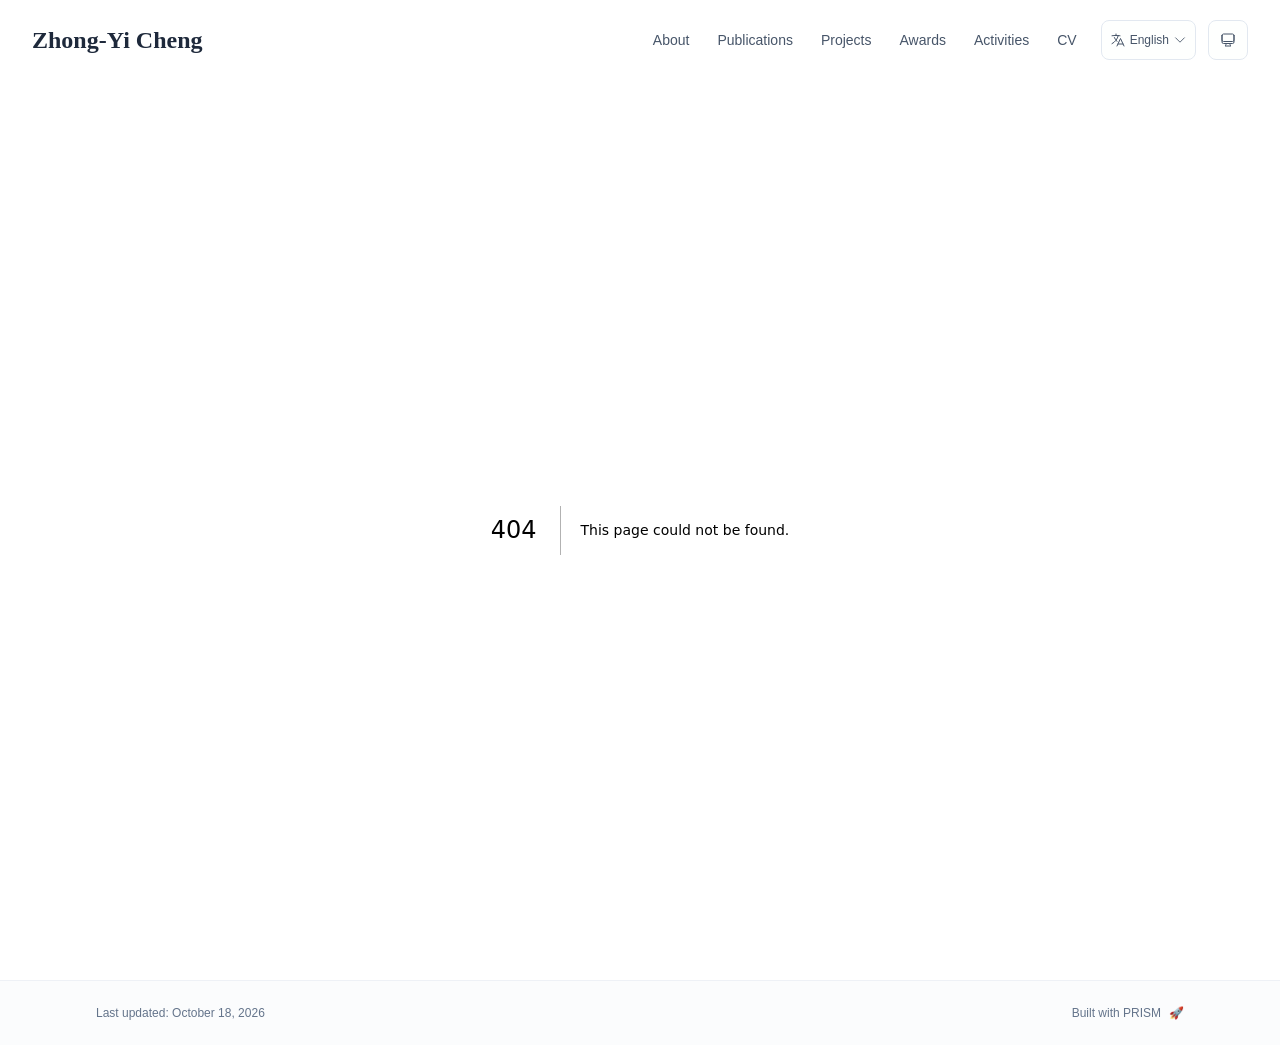
==== 404/index.html @ 45478ad9 "Add grant numbers (NSFC 42607036, Jiangsu SBK20260403064)" ====
<!DOCTYPE html><html lang="en" class="scroll-smooth"><head><meta charSet="utf-8"/><meta name="viewport" content="width=device-width, initial-scale=1"/><link rel="stylesheet" href="/_next/static/css/5e52a4a006a4eb9d.css" data-precedence="next"/><link rel="preload" as="script" fetchPriority="low" href="/_next/static/chunks/webpack-679b75d1c4c2027c.js"/><script src="/_next/static/chunks/4bd1b696-70b6d399998de86a.js" async=""></script><script src="/_next/static/chunks/684-5aaa8290a129f299.js" async=""></script><script src="/_next/static/chunks/main-app-bd252c649911ea94.js" async=""></script><script src="/_next/static/chunks/534-178e4fb86ea8b3af.js" async=""></script><script src="/_next/static/chunks/874-7c5eb7db8d3a51f7.js" async=""></script><script src="/_next/static/chunks/291-e39730cc9327e39b.js" async=""></script><script src="/_next/static/chunks/app/layout-350f870ce7b71e7e.js" async=""></script><meta name="robots" content="noindex"/><title>404: This page could not be found.</title><link rel="icon" href="/jaas_logo.svg" type="image/svg+xml"/><link rel="dns-prefetch" href="https://jialeliu.com"/><link rel="preconnect" href="https://jialeliu.com" crossorigin=""/><link rel="preload" as="font" type="font/woff2" href="https://jialeliu.com/fonts/georgiab.woff2" crossorigin=""/><script>
              try {
                const theme = localStorage.getItem('theme-storage');
                const parsed = theme ? JSON.parse(theme) : null;
                const setting = parsed?.state?.theme || 'system';
                const prefersDark = typeof window !== 'undefined' && window.matchMedia && window.matchMedia('(prefers-color-scheme: dark)').matches;
                const effective = setting === 'dark' ? 'dark' : (setting === 'light' ? 'light' : (prefersDark ? 'dark' : 'light'));
                var root = document.documentElement;
                root.classList.add(effective);
                root.setAttribute('data-theme', effective);
              } catch (e) {
                var root = document.documentElement;
                root.classList.add('light');
                root.setAttribute('data-theme', 'light');
              }
            </script><script>
    try {
      const cfg = {"enabled":true,"locales":["zh","en"],"defaultLocale":"en","mode":"auto","fixedLocale":"en","persist":true,"switcher":true,"labels":{"zh":"中文","en":"English"}};
      const storageKey = 'locale-storage';
      const normalize = (value) => typeof value === 'string' ? value.trim().replace('_', '-').toLowerCase() : '';
      const matchLocale = (candidate) => {
        const normalized = normalize(candidate);
        if (!normalized) return null;
        if (cfg.locales.includes(normalized)) return normalized;
        const language = normalized.split('-')[0];
        if (cfg.locales.includes(language)) return language;
        return null;
      };

      let resolved = null;

      if (!cfg.enabled) {
        resolved = cfg.defaultLocale;
      } else if (cfg.persist) {
        resolved = matchLocale(localStorage.getItem(storageKey));
      }

      if (!resolved) {
        if (cfg.mode === 'fixed') {
          resolved = cfg.fixedLocale;
        } else {
          resolved = matchLocale(navigator.language);
        }
      }

      if (!resolved) {
        resolved = cfg.defaultLocale;
      }

      const root = document.documentElement;
      root.lang = resolved;
      root.setAttribute('data-locale', resolved);

      if (cfg.persist) {
        localStorage.setItem(storageKey, resolved);
      }
    } catch (e) {
      const root = document.documentElement;
      root.lang = 'en';
      root.setAttribute('data-locale', 'en');
    }
  </script><title>Zhong-Yi Cheng</title><meta name="description" content="Zhong-Yi Cheng is an Assistant Researcher at the Institute of Agricultural Resources and Environment, Jiangsu Academy of Agricultural Sciences. His research focuses on the safe utilization of contaminated farmland, the control of heavy-metal pollution in soils, and rhizosphere microbial ecology."/><meta name="author" content="Zhong-Yi Cheng"/><meta name="keywords" content="Zhong-Yi Cheng,PhD,Research,Institute of Agricultural Resources and Environment
Jiangsu Academy of Agricultural Sciences (JAAS)"/><meta name="creator" content="Zhong-Yi Cheng"/><meta name="publisher" content="Zhong-Yi Cheng"/><meta property="og:title" content="Zhong-Yi Cheng"/><meta property="og:description" content="Zhong-Yi Cheng is an Assistant Researcher at the Institute of Agricultural Resources and Environment, Jiangsu Academy of Agricultural Sciences. His research focuses on the safe utilization of contaminated farmland, the control of heavy-metal pollution in soils, and rhizosphere microbial ecology."/><meta property="og:site_name" content="Zhong-Yi Cheng&#x27;s Academic Website"/><meta property="og:locale" content="en_US"/><meta property="og:type" content="website"/><meta name="twitter:card" content="summary"/><meta name="twitter:title" content="Zhong-Yi Cheng"/><meta name="twitter:description" content="Zhong-Yi Cheng is an Assistant Researcher at the Institute of Agricultural Resources and Environment, Jiangsu Academy of Agricultural Sciences. His research focuses on the safe utilization of contaminated farmland, the control of heavy-metal pollution in soils, and rhizosphere microbial ecology."/><link rel="icon" href="/jaas_logo.svg"/><script>document.querySelectorAll('body link[rel="icon"], body link[rel="apple-touch-icon"]').forEach(el => document.head.appendChild(el))</script><script src="/_next/static/chunks/polyfills-42372ed130431b0a.js" noModule=""></script></head><body class="font-sans antialiased"><div style="visibility:hidden"><nav class="fixed top-0 left-0 right-0 z-50" data-headlessui-state=""><div class="transition-all duration-300 ease-out bg-transparent" style="transform:translateY(-100px)"><div class="max-w-7xl mx-auto px-4 sm:px-6 lg:px-8"><div class="flex justify-between items-center h-16 lg:h-20"><div class="flex-shrink-0" tabindex="0"><a class="text-xl lg:text-2xl font-serif font-semibold text-primary hover:text-accent transition-colors duration-200" href="/">Zhong-Yi Cheng</a></div><div class="hidden lg:block"><div class="ml-10 flex items-center space-x-3"><div class="relative flex items-baseline space-x-1"><a data-nav-href="/" class="relative px-3 py-2 text-sm font-medium rounded-lg transition-colors duration-150 text-neutral-600" href="/">About</a><a data-nav-href="/publications" class="relative px-3 py-2 text-sm font-medium rounded-lg transition-colors duration-150 text-neutral-600" href="/publications/">Publications</a><a data-nav-href="/grants" class="relative px-3 py-2 text-sm font-medium rounded-lg transition-colors duration-150 text-neutral-600" href="/grants/">Projects</a><a data-nav-href="/awards" class="relative px-3 py-2 text-sm font-medium rounded-lg transition-colors duration-150 text-neutral-600" href="/awards/">Awards</a><a data-nav-href="/activities" class="relative px-3 py-2 text-sm font-medium rounded-lg transition-colors duration-150 text-neutral-600" href="/activities/">Activities</a><a data-nav-href="/cv" class="relative px-3 py-2 text-sm font-medium rounded-lg transition-colors duration-150 text-neutral-600" href="/cv/">CV</a></div><div class="flex items-center justify-center w-14 h-10 rounded-lg border border-neutral-200 dark:border-[rgba(148,163,184,0.24)] bg-background dark:bg-neutral-800"><div class="w-6 h-4 rounded bg-neutral-300 animate-pulse"></div></div><div class="flex items-center justify-center w-10 h-10 rounded-lg border border-neutral-200 dark:border-[rgba(148,163,184,0.24)] bg-background dark:bg-neutral-800"><div class="w-4 h-4 rounded-full bg-neutral-300 animate-pulse"></div></div></div></div><div class="lg:hidden flex items-center space-x-2"><div class="flex items-center justify-center w-14 h-10 rounded-lg border border-neutral-200 dark:border-[rgba(148,163,184,0.24)] bg-background dark:bg-neutral-800"><div class="w-6 h-4 rounded bg-neutral-300 animate-pulse"></div></div><div class="flex items-center justify-center w-10 h-10 rounded-lg border border-neutral-200 dark:border-[rgba(148,163,184,0.24)] bg-background dark:bg-neutral-800"><div class="w-4 h-4 rounded-full bg-neutral-300 animate-pulse"></div></div><button class="inline-flex items-center justify-center p-2 rounded-md text-neutral-600 hover:text-primary hover:bg-neutral-100 dark:hover:bg-neutral-800 focus:outline-none focus:ring-2 focus:ring-inset focus:ring-accent transition-colors duration-200" id="headlessui-disclosure-button-«R7pdb»" type="button" aria-expanded="false" data-headlessui-state=""><span class="sr-only">Open main menu</span><div><svg xmlns="http://www.w3.org/2000/svg" fill="none" viewBox="0 0 24 24" stroke-width="1.5" stroke="currentColor" aria-hidden="true" data-slot="icon" class="block h-6 w-6"><path stroke-linecap="round" stroke-linejoin="round" d="M3.75 6.75h16.5M3.75 12h16.5m-16.5 5.25h16.5"></path></svg></div></button></div></div></div></div></nav><main class="min-h-screen pt-16 lg:pt-20"><div style="font-family:system-ui,&quot;Segoe UI&quot;,Roboto,Helvetica,Arial,sans-serif,&quot;Apple Color Emoji&quot;,&quot;Segoe UI Emoji&quot;;height:100vh;text-align:center;display:flex;flex-direction:column;align-items:center;justify-content:center"><div><style>body{color:#000;background:#fff;margin:0}.next-error-h1{border-right:1px solid rgba(0,0,0,.3)}@media (prefers-color-scheme:dark){body{color:#fff;background:#000}.next-error-h1{border-right:1px solid rgba(255,255,255,.3)}}</style><h1 class="next-error-h1" style="display:inline-block;margin:0 20px 0 0;padding:0 23px 0 0;font-size:24px;font-weight:500;vertical-align:top;line-height:49px">404</h1><div style="display:inline-block"><h2 style="font-size:14px;font-weight:400;line-height:49px;margin:0">This page could not be found.</h2></div></div></div><!--$--><!--/$--><!--$--><!--/$--></main><footer class="border-t border-neutral-200/50 bg-neutral-50/50 dark:bg-neutral-900/50 dark:border-neutral-700/50"><div class="max-w-6xl mx-auto px-4 sm:px-6 lg:px-8 py-6"><div class="flex flex-col sm:flex-row justify-between items-center gap-2"><p class="text-xs text-neutral-500">Last updated<!-- -->: <!-- -->October 18, 2026</p><p class="text-xs text-neutral-500 flex items-center"><a href="https://github.com/xyjoey/PRISM" target="_blank" rel="noopener noreferrer">Built with PRISM</a><span class="ml-2">🚀</span></p></div></div></footer></div><script src="/_next/static/chunks/webpack-679b75d1c4c2027c.js" async=""></script><script>(self.__next_f=self.__next_f||[]).push([0])</script><script>self.__next_f.push([1,"1:\"$Sreact.fragment\"\n3:I[3719,[\"534\",\"static/chunks/534-178e4fb86ea8b3af.js\",\"874\",\"static/chunks/874-7c5eb7db8d3a51f7.js\",\"291\",\"static/chunks/291-e39730cc9327e39b.js\",\"177\",\"static/chunks/app/layout-350f870ce7b71e7e.js\"],\"ThemeProvider\"]\n4:I[310,[\"534\",\"static/chunks/534-178e4fb86ea8b3af.js\",\"874\",\"static/chunks/874-7c5eb7db8d3a51f7.js\",\"291\",\"static/chunks/291-e39730cc9327e39b.js\",\"177\",\"static/chunks/app/layout-350f870ce7b71e7e.js\"],\"LocaleProvider\"]\n5:I[4574,[\"534\",\"static/chunks/534-178e4fb86ea8b3af.js\",\"874\",\"static/chunks/874-7c5eb7db8d3a51f7.js\",\"291\",\"static/chunks/291-e39730cc9327e39b.js\",\"177\",\"static/chunks/app/layout-350f870ce7b71e7e.js\"],\"default\"]\n6:I[7555,[],\"\"]\n7:I[1295,[],\"\"]\n8:I[2548,[\"534\",\"static/chunks/534-178e4fb86ea8b3af.js\",\"874\",\"static/chunks/874-7c5eb7db8d3a51f7.js\",\"291\",\"static/chunks/291-e39730cc9327e39b.js\",\"177\",\"static/chunks/app/layout-350f870ce7b71e7e.js\"],\"default\"]\n9:I[9665,[],\"MetadataBoundary\"]\nb:I[9665,[],\"OutletBoundary\"]\ne:I[4911,[],\"AsyncMetadataOutlet\"]\n10:I[9665,[],\"ViewportBoundary\"]\n12:I[6614,[],\"\"]\n:HL[\"/_next/static/css/5e52a4a006a4eb9d.css\",\"style\"]\n2:T5d7,\n    try {\n      const cfg = {\"enabled\":true,\"locales\":[\"zh\",\"en\"],\"defaultLocale\":\"en\",\"mode\":\"auto\",\"fixedLocale\":\"en\",\"persist\":true,\"switcher\":true,\"labels\":{\"zh\":\"中文\",\"en\":\"English\"}};\n      const storageKey = 'locale-storage';\n      const normalize = (value) =\u003e typeof value === 'string' ? value.trim().replace('_', '-').toLowerCase() : '';\n      const matchLocale = (candidate) =\u003e {\n        const normalized = normalize(candidate);\n        if (!normalized) return null;\n        if (cfg.locales.includes(normalized)) return normalized;\n        const language = normalized.split('-')[0];\n        if (cfg.locales.includes(language)) return language;\n        return null;\n      };\n\n      let resolved = null;\n\n      if (!cfg.enabled) {\n        resolved = cfg.defaultLocale;\n      } else if (cfg.persist) {\n        resolved = matchLocale(localStorage.getItem(storageKey));\n      }\n\n      if (!resolved) {\n        if ("])</script><script>self.__next_f.push([1,"cfg.mode === 'fixed') {\n          resolved = cfg.fixedLocale;\n        } else {\n          resolved = matchLocale(navigator.language);\n        }\n      }\n\n      if (!resolved) {\n        resolved = cfg.defaultLocale;\n      }\n\n      const root = document.documentElement;\n      root.lang = resolved;\n      root.setAttribute('data-locale', resolved);\n\n      if (cfg.persist) {\n        localStorage.setItem(storageKey, resolved);\n      }\n    } catch (e) {\n      const root = document.documentElement;\n      root.lang = 'en';\n      root.setAttribute('data-locale', 'en');\n    }\n  "])</script><script>self.__next_f.push([1,"0:{\"P\":null,\"b\":\"l3w7J4v2Lh04oEQebbStP\",\"p\":\"\",\"c\":[\"\",\"_not-found\",\"\"],\"i\":false,\"f\":[[[\"\",{\"children\":[\"/_not-found\",{\"children\":[\"__PAGE__\",{}]}]},\"$undefined\",\"$undefined\",true],[\"\",[\"$\",\"$1\",\"c\",{\"children\":[[[\"$\",\"link\",\"0\",{\"rel\":\"stylesheet\",\"href\":\"/_next/static/css/5e52a4a006a4eb9d.css\",\"precedence\":\"next\",\"crossOrigin\":\"$undefined\",\"nonce\":\"$undefined\"}]],[\"$\",\"html\",null,{\"lang\":\"en\",\"className\":\"scroll-smooth\",\"suppressHydrationWarning\":true,\"children\":[[\"$\",\"head\",null,{\"children\":[[\"$\",\"link\",null,{\"rel\":\"icon\",\"href\":\"/jaas_logo.svg\",\"type\":\"image/svg+xml\"}],[\"$\",\"link\",null,{\"rel\":\"dns-prefetch\",\"href\":\"https://jialeliu.com\"}],[\"$\",\"link\",null,{\"rel\":\"preconnect\",\"href\":\"https://jialeliu.com\",\"crossOrigin\":\"\"}],[\"$\",\"link\",null,{\"rel\":\"preload\",\"as\":\"font\",\"type\":\"font/woff2\",\"href\":\"https://jialeliu.com/fonts/georgiab.woff2\",\"crossOrigin\":\"\"}],[\"$\",\"script\",null,{\"dangerouslySetInnerHTML\":{\"__html\":\"\\n              try {\\n                const theme = localStorage.getItem('theme-storage');\\n                const parsed = theme ? JSON.parse(theme) : null;\\n                const setting = parsed?.state?.theme || 'system';\\n                const prefersDark = typeof window !== 'undefined' \u0026\u0026 window.matchMedia \u0026\u0026 window.matchMedia('(prefers-color-scheme: dark)').matches;\\n                const effective = setting === 'dark' ? 'dark' : (setting === 'light' ? 'light' : (prefersDark ? 'dark' : 'light'));\\n                var root = document.documentElement;\\n                root.classList.add(effective);\\n                root.setAttribute('data-theme', effective);\\n              } catch (e) {\\n                var root = document.documentElement;\\n                root.classList.add('light');\\n                root.setAttribute('data-theme', 'light');\\n              }\\n            \"}}],[\"$\",\"script\",null,{\"dangerouslySetInnerHTML\":{\"__html\":\"$2\"}}]]}],[\"$\",\"body\",null,{\"className\":\"font-sans antialiased\",\"children\":[\"$\",\"$L3\",null,{\"children\":[\"$\",\"$L4\",null,{\"config\":{\"enabled\":true,\"locales\":[\"zh\",\"en\"],\"defaultLocale\":\"en\",\"mode\":\"auto\",\"fixedLocale\":\"en\",\"persist\":true,\"switcher\":true,\"labels\":{\"zh\":\"中文\",\"en\":\"English\"}},\"children\":[[\"$\",\"$L5\",null,{\"items\":[{\"title\":\"About\",\"type\":\"page\",\"target\":\"about\",\"href\":\"/\"},{\"title\":\"Publications\",\"type\":\"page\",\"target\":\"publications\",\"href\":\"/publications\"},{\"title\":\"Projects\",\"type\":\"page\",\"target\":\"grants\",\"href\":\"/grants\"},{\"title\":\"Awards\",\"type\":\"page\",\"target\":\"awards\",\"href\":\"/awards\"},{\"title\":\"Activities\",\"type\":\"page\",\"target\":\"activities\",\"href\":\"/activities\"},{\"title\":\"CV\",\"type\":\"page\",\"target\":\"cv\",\"href\":\"/cv\"}],\"siteTitle\":\"Zhong-Yi Cheng\",\"enableOnePageMode\":false,\"i18n\":\"$0:f:0:1:1:props:children:1:props:children:1:props:children:props:children:props:config\",\"itemsByLocale\":{\"zh\":[{\"title\":\"关于我\",\"type\":\"page\",\"target\":\"about\",\"href\":\"/\"},{\"title\":\"论文\",\"type\":\"page\",\"target\":\"publications\",\"href\":\"/publications\"},{\"title\":\"项目\",\"type\":\"page\",\"target\":\"grants\",\"href\":\"/grants\"},{\"title\":\"奖项\",\"type\":\"page\",\"target\":\"awards\",\"href\":\"/awards\"},{\"title\":\"动态\",\"type\":\"page\",\"target\":\"activities\",\"href\":\"/activities\"},{\"title\":\"简历\",\"type\":\"page\",\"target\":\"cv\",\"href\":\"/cv\"}],\"en\":[{\"title\":\"About\",\"type\":\"page\",\"target\":\"about\",\"href\":\"/\"},{\"title\":\"Publications\",\"type\":\"page\",\"target\":\"publications\",\"href\":\"/publications\"},{\"title\":\"Projects\",\"type\":\"page\",\"target\":\"grants\",\"href\":\"/grants\"},{\"title\":\"Awards\",\"type\":\"page\",\"target\":\"awards\",\"href\":\"/awards\"},{\"title\":\"Activities\",\"type\":\"page\",\"target\":\"activities\",\"href\":\"/activities\"},{\"title\":\"CV\",\"type\":\"page\",\"target\":\"cv\",\"href\":\"/cv\"}]},\"siteTitleByLocale\":{\"zh\":\"程中一\",\"en\":\"Zhong-Yi Cheng\"}}],[\"$\",\"main\",null,{\"className\":\"min-h-screen pt-16 lg:pt-20\",\"children\":[\"$\",\"$L6\",null,{\"parallelRouterKey\":\"children\",\"error\":\"$undefined\",\"errorStyles\":\"$undefined\",\"errorScripts\":\"$undefined\",\"template\":[\"$\",\"$L7\",null,{}],\"templateStyles\":\"$undefined\",\"templateScripts\":\"$undefined\",\"notFound\":[[[\"$\",\"title\",null,{\"children\":\"404: This page could not be found.\"}],[\"$\",\"div\",null,{\"style\":{\"fontFamily\":\"system-ui,\\\"Segoe UI\\\",Roboto,Helvetica,Arial,sans-serif,\\\"Apple Color Emoji\\\",\\\"Segoe UI Emoji\\\"\",\"height\":\"100vh\",\"textAlign\":\"center\",\"display\":\"flex\",\"flexDirection\":\"column\",\"alignItems\":\"center\",\"justifyContent\":\"center\"},\"children\":[\"$\",\"div\",null,{\"children\":[[\"$\",\"style\",null,{\"dangerouslySetInnerHTML\":{\"__html\":\"body{color:#000;background:#fff;margin:0}.next-error-h1{border-right:1px solid rgba(0,0,0,.3)}@media (prefers-color-scheme:dark){body{color:#fff;background:#000}.next-error-h1{border-right:1px solid rgba(255,255,255,.3)}}\"}}],[\"$\",\"h1\",null,{\"className\":\"next-error-h1\",\"style\":{\"display\":\"inline-block\",\"margin\":\"0 20px 0 0\",\"padding\":\"0 23px 0 0\",\"fontSize\":24,\"fontWeight\":500,\"verticalAlign\":\"top\",\"lineHeight\":\"49px\"},\"children\":404}],[\"$\",\"div\",null,{\"style\":{\"display\":\"inline-block\"},\"children\":[\"$\",\"h2\",null,{\"style\":{\"fontSize\":14,\"fontWeight\":400,\"lineHeight\":\"49px\",\"margin\":0},\"children\":\"This page could not be found.\"}]}]]}]}]],[]],\"forbidden\":\"$undefined\",\"unauthorized\":\"$undefined\"}]}],[\"$\",\"$L8\",null,{\"lastUpdated\":\"October 18, 2026\",\"lastUpdatedByLocale\":{\"zh\":\"2026年10月18日\",\"en\":\"October 18, 2026\"},\"defaultLocale\":\"en\"}]]}]}]}]]}]]}],{\"children\":[\"/_not-found\",[\"$\",\"$1\",\"c\",{\"children\":[null,[\"$\",\"$L6\",null,{\"parallelRouterKey\":\"children\",\"error\":\"$undefined\",\"errorStyles\":\"$undefined\",\"errorScripts\":\"$undefined\",\"template\":[\"$\",\"$L7\",null,{}],\"templateStyles\":\"$undefined\",\"templateScripts\":\"$undefined\",\"notFound\":\"$undefined\",\"forbidden\":\"$undefined\",\"unauthorized\":\"$undefined\"}]]}],{\"children\":[\"__PAGE__\",[\"$\",\"$1\",\"c\",{\"children\":[[[\"$\",\"title\",null,{\"children\":\"404: This page could not be found.\"}],[\"$\",\"div\",null,{\"style\":\"$0:f:0:1:1:props:children:1:props:children:1:props:children:props:children:props:children:1:props:children:props:notFound:0:1:props:style\",\"children\":[\"$\",\"div\",null,{\"children\":[[\"$\",\"style\",null,{\"dangerouslySetInnerHTML\":{\"__html\":\"body{color:#000;background:#fff;margin:0}.next-error-h1{border-right:1px solid rgba(0,0,0,.3)}@media (prefers-color-scheme:dark){body{color:#fff;background:#000}.next-error-h1{border-right:1px solid rgba(255,255,255,.3)}}\"}}],[\"$\",\"h1\",null,{\"className\":\"next-error-h1\",\"style\":\"$0:f:0:1:1:props:children:1:props:children:1:props:children:props:children:props:children:1:props:children:props:notFound:0:1:props:children:props:children:1:props:style\",\"children\":404}],[\"$\",\"div\",null,{\"style\":\"$0:f:0:1:1:props:children:1:props:children:1:props:children:props:children:props:children:1:props:children:props:notFound:0:1:props:children:props:children:2:props:style\",\"children\":[\"$\",\"h2\",null,{\"style\":\"$0:f:0:1:1:props:children:1:props:children:1:props:children:props:children:props:children:1:props:children:props:notFound:0:1:props:children:props:children:2:props:children:props:style\",\"children\":\"This page could not be found.\"}]}]]}]}]],[\"$\",\"$L9\",null,{\"children\":\"$La\"}],null,[\"$\",\"$Lb\",null,{\"children\":[\"$Lc\",\"$Ld\",[\"$\",\"$Le\",null,{\"promise\":\"$@f\"}]]}]]}],{},null,false]},null,false]},null,false],[\"$\",\"$1\",\"h\",{\"children\":[[\"$\",\"meta\",null,{\"name\":\"robots\",\"content\":\"noindex\"}],[\"$\",\"$1\",\"ZZE3FDcQYtK1Qcy1zPPa-\",{\"children\":[[\"$\",\"$L10\",null,{\"children\":\"$L11\"}],null]}],null]}],false]],\"m\":\"$undefined\",\"G\":[\"$12\",\"$undefined\"],\"s\":false,\"S\":true}\n"])</script><script>self.__next_f.push([1,"13:\"$Sreact.suspense\"\n14:I[4911,[],\"AsyncMetadata\"]\na:[\"$\",\"$13\",null,{\"fallback\":null,\"children\":[\"$\",\"$L14\",null,{\"promise\":\"$@15\"}]}]\n"])</script><script>self.__next_f.push([1,"d:null\n"])</script><script>self.__next_f.push([1,"11:[[\"$\",\"meta\",\"0\",{\"charSet\":\"utf-8\"}],[\"$\",\"meta\",\"1\",{\"name\":\"viewport\",\"content\":\"width=device-width, initial-scale=1\"}]]\nc:null\n"])</script><script>self.__next_f.push([1,"15:{\"metadata\":[[\"$\",\"title\",\"0\",{\"children\":\"Zhong-Yi Cheng\"}],[\"$\",\"meta\",\"1\",{\"name\":\"description\",\"content\":\"Zhong-Yi Cheng is an Assistant Researcher at the Institute of Agricultural Resources and Environment, Jiangsu Academy of Agricultural Sciences. His research focuses on the safe utilization of contaminated farmland, the control of heavy-metal pollution in soils, and rhizosphere microbial ecology.\"}],[\"$\",\"meta\",\"2\",{\"name\":\"author\",\"content\":\"Zhong-Yi Cheng\"}],[\"$\",\"meta\",\"3\",{\"name\":\"keywords\",\"content\":\"Zhong-Yi Cheng,PhD,Research,Institute of Agricultural Resources and Environment\\nJiangsu Academy of Agricultural Sciences (JAAS)\"}],[\"$\",\"meta\",\"4\",{\"name\":\"creator\",\"content\":\"Zhong-Yi Cheng\"}],[\"$\",\"meta\",\"5\",{\"name\":\"publisher\",\"content\":\"Zhong-Yi Cheng\"}],[\"$\",\"meta\",\"6\",{\"property\":\"og:title\",\"content\":\"Zhong-Yi Cheng\"}],[\"$\",\"meta\",\"7\",{\"property\":\"og:description\",\"content\":\"Zhong-Yi Cheng is an Assistant Researcher at the Institute of Agricultural Resources and Environment, Jiangsu Academy of Agricultural Sciences. His research focuses on the safe utilization of contaminated farmland, the control of heavy-metal pollution in soils, and rhizosphere microbial ecology.\"}],[\"$\",\"meta\",\"8\",{\"property\":\"og:site_name\",\"content\":\"Zhong-Yi Cheng's Academic Website\"}],[\"$\",\"meta\",\"9\",{\"property\":\"og:locale\",\"content\":\"en_US\"}],[\"$\",\"meta\",\"10\",{\"property\":\"og:type\",\"content\":\"website\"}],[\"$\",\"meta\",\"11\",{\"name\":\"twitter:card\",\"content\":\"summary\"}],[\"$\",\"meta\",\"12\",{\"name\":\"twitter:title\",\"content\":\"Zhong-Yi Cheng\"}],[\"$\",\"meta\",\"13\",{\"name\":\"twitter:description\",\"content\":\"Zhong-Yi Cheng is an Assistant Researcher at the Institute of Agricultural Resources and Environment, Jiangsu Academy of Agricultural Sciences. His research focuses on the safe utilization of contaminated farmland, the control of heavy-metal pollution in soils, and rhizosphere microbial ecology.\"}],[\"$\",\"link\",\"14\",{\"rel\":\"icon\",\"href\":\"/jaas_logo.svg\"}]],\"error\":null,\"digest\":\"$undefined\"}\nf:{\"metadata\":\"$15:metadata\",\"error\":null,\"dige"])</script><script>self.__next_f.push([1,"st\":\"$undefined\"}\n"])</script></body></html>
---- _next/static/css/5e52a4a006a4eb9d.css ----
/*! tailwindcss v4.1.10 | MIT License | https://tailwindcss.com */@layer properties{@supports (((-webkit-hyphens:none)) and (not (margin-trim:inline))) or ((-moz-orient:inline) and (not (color:rgb(from red r g b)))){*,::backdrop,:after,:before{--tw-translate-x:0;--tw-translate-y:0;--tw-translate-z:0;--tw-rotate-x:initial;--tw-rotate-y:initial;--tw-rotate-z:initial;--tw-skew-x:initial;--tw-skew-y:initial;--tw-space-y-reverse:0;--tw-space-x-reverse:0;--tw-border-style:solid;--tw-leading:initial;--tw-font-weight:initial;--tw-tracking:initial;--tw-shadow:0 0 #0000;--tw-shadow-color:initial;--tw-shadow-alpha:100%;--tw-inset-shadow:0 0 #0000;--tw-inset-shadow-color:initial;--tw-inset-shadow-alpha:100%;--tw-ring-color:initial;--tw-ring-shadow:0 0 #0000;--tw-inset-ring-color:initial;--tw-inset-ring-shadow:0 0 #0000;--tw-ring-inset:initial;--tw-ring-offset-width:0px;--tw-ring-offset-color:#fff;--tw-ring-offset-shadow:0 0 #0000;--tw-blur:initial;--tw-brightness:initial;--tw-contrast:initial;--tw-grayscale:initial;--tw-hue-rotate:initial;--tw-invert:initial;--tw-opacity:initial;--tw-saturate:initial;--tw-sepia:initial;--tw-drop-shadow:initial;--tw-drop-shadow-color:initial;--tw-drop-shadow-alpha:100%;--tw-drop-shadow-size:initial;--tw-backdrop-blur:initial;--tw-backdrop-brightness:initial;--tw-backdrop-contrast:initial;--tw-backdrop-grayscale:initial;--tw-backdrop-hue-rotate:initial;--tw-backdrop-invert:initial;--tw-backdrop-opacity:initial;--tw-backdrop-saturate:initial;--tw-backdrop-sepia:initial;--tw-duration:initial;--tw-ease:initial;--tw-scale-x:1;--tw-scale-y:1;--tw-scale-z:1}}}@layer theme{:host,:root{--font-sans:"Inter",-apple-system,BlinkMacSystemFont,"Segoe UI",Roboto,sans-serif;--color-red-50:oklch(97.1% .013 17.38);--color-red-400:oklch(70.4% .191 22.216);--color-red-600:oklch(57.7% .245 27.325);--color-red-900:oklch(39.6% .141 25.723);--color-white:#fff;--spacing:.25rem;--container-2xl:42rem;--container-3xl:48rem;--container-4xl:56rem;--container-6xl:72rem;--container-7xl:80rem;--text-xs:.75rem;--text-xs--line-height:calc(1/.75);--text-sm:.875rem;--text-sm--line-height:calc(1.25/.875);--text-base:1rem;--text-base--line-height:calc(1.5/1);--text-lg:1.125rem;--text-lg--line-height:calc(1.75/1.125);--text-xl:1.25rem;--text-xl--line-height:calc(1.75/1.25);--text-2xl:1.5rem;--text-2xl--line-height:calc(2/1.5);--text-3xl:1.875rem;--text-3xl--line-height:calc(2.25/1.875);--text-4xl:2.25rem;--text-4xl--line-height:calc(2.5/2.25);--font-weight-normal:400;--font-weight-medium:500;--font-weight-semibold:600;--font-weight-bold:700;--tracking-tight:-.025em;--leading-tight:1.25;--leading-relaxed:1.625;--radius-md:.375rem;--radius-lg:.5rem;--radius-xl:.75rem;--radius-2xl:1rem;--ease-out:cubic-bezier(0,0,.2,1);--animate-pulse:pulse 2s cubic-bezier(.4,0,.6,1)infinite;--blur-xl:24px;--default-transition-duration:.15s;--default-transition-timing-function:cubic-bezier(.4,0,.2,1);--default-font-family:"Inter",-apple-system,BlinkMacSystemFont,"Segoe UI",Roboto,sans-serif;--default-mono-font-family:"SF Mono",Monaco,"Cascadia Code","Roboto Mono",Consolas,"Courier New",monospace;--line-height-normal:1.5;--shadow-glass:0 8px 32px 0 #1f26875e}}@layer base{*,::backdrop,:after,:before{box-sizing:border-box;border:0 solid;margin:0;padding:0}::file-selector-button{box-sizing:border-box;border:0 solid;margin:0;padding:0}:host,html{-webkit-text-size-adjust:100%;tab-size:4;line-height:1.5;font-family:var(--default-font-family,ui-sans-serif,system-ui,sans-serif,"Apple Color Emoji","Segoe UI Emoji","Segoe UI Symbol","Noto Color Emoji");font-feature-settings:var(--default-font-feature-settings,normal);font-variation-settings:var(--default-font-variation-settings,normal);-webkit-tap-highlight-color:transparent}hr{height:0;color:inherit;border-top-width:1px}abbr:where([title]){-webkit-text-decoration:underline dotted;text-decoration:underline dotted}h1,h2,h3,h4,h5,h6{font-size:inherit;font-weight:inherit}a{color:inherit;-webkit-text-decoration:inherit;text-decoration:inherit}b,strong{font-weight:bolder}code,kbd,pre,samp{font-family:var(--default-mono-font-family,ui-monospace,SFMono-Regular,Menlo,Monaco,Consolas,"Liberation Mono","Courier New",monospace);font-feature-settings:var(--default-mono-font-feature-settings,normal);font-variation-settings:var(--default-mono-font-variation-settings,normal);font-size:1em}small{font-size:80%}sub,sup{vertical-align:baseline;font-size:75%;line-height:0;position:relative}sub{bottom:-.25em}sup{top:-.5em}table{text-indent:0;border-color:inherit;border-collapse:collapse}:-moz-focusring{outline:auto}progress{vertical-align:baseline}summary{display:list-item}menu,ol,ul{list-style:none}audio,canvas,embed,iframe,img,object,svg,video{vertical-align:middle;display:block}img,video{max-width:100%;height:auto}button,input,optgroup,select,textarea{font:inherit;font-feature-settings:inherit;font-variation-settings:inherit;letter-spacing:inherit;color:inherit;opacity:1;background-color:#0000;border-radius:0}::file-selector-button{font:inherit;font-feature-settings:inherit;font-variation-settings:inherit;letter-spacing:inherit;color:inherit;opacity:1;background-color:#0000;border-radius:0}:where(select:is([multiple],[size])) optgroup{font-weight:bolder}:where(select:is([multiple],[size])) optgroup option{padding-inline-start:20px}::file-selector-button{margin-inline-end:4px}::placeholder{opacity:1}@supports (not ((-webkit-appearance:-apple-pay-button))) or (contain-intrinsic-size:1px){::placeholder{color:currentColor}@supports (color:color-mix(in lab,red,red)){::placeholder{color:color-mix(in oklab,currentcolor 50%,transparent)}}}textarea{resize:vertical}::-webkit-search-decoration{-webkit-appearance:none}::-webkit-date-and-time-value{min-height:1lh;text-align:inherit}::-webkit-datetime-edit{display:inline-flex}::-webkit-datetime-edit-fields-wrapper{padding:0}::-webkit-datetime-edit,::-webkit-datetime-edit-year-field{padding-block:0}::-webkit-datetime-edit-day-field,::-webkit-datetime-edit-month-field{padding-block:0}::-webkit-datetime-edit-hour-field,::-webkit-datetime-edit-minute-field{padding-block:0}::-webkit-datetime-edit-millisecond-field,::-webkit-datetime-edit-second-field{padding-block:0}::-webkit-datetime-edit-meridiem-field{padding-block:0}:-moz-ui-invalid{box-shadow:none}button,input:where([type=button],[type=reset],[type=submit]){appearance:button}::file-selector-button{appearance:button}::-webkit-inner-spin-button,::-webkit-outer-spin-button{height:auto}[hidden]:where(:not([hidden=until-found])){display:none!important}}@layer components;@layer utilities{.pointer-events-none{pointer-events:none}.sr-only{clip:rect(0,0,0,0);white-space:nowrap;border-width:0;width:1px;height:1px;margin:-1px;padding:0;overflow:hidden}.absolute,.sr-only{position:absolute}.fixed{position:fixed}.relative{position:relative}.static{position:static}.sticky{position:sticky}.inset-0{inset:calc(var(--spacing)*0)}.top-0{top:calc(var(--spacing)*0)}.top-1\/2{top:50%}.top-8{top:calc(var(--spacing)*8)}.top-full{top:100%}.right-0{right:calc(var(--spacing)*0)}.left-0{left:calc(var(--spacing)*0)}.left-1\/2{left:50%}.left-3{left:calc(var(--spacing)*3)}.z-40{z-index:40}.z-50{z-index:50}.container{width:100%}@media (min-width:40rem){.container{max-width:40rem}}@media (min-width:48rem){.container{max-width:48rem}}@media (min-width:64rem){.container{max-width:64rem}}@media (min-width:80rem){.container{max-width:80rem}}@media (min-width:96rem){.container{max-width:96rem}}.mx-auto{margin-inline:auto}.my-4{margin-block:calc(var(--spacing)*4)}.mt-1{margin-top:calc(var(--spacing)*1)}.mt-2{margin-top:calc(var(--spacing)*2)}.mt-4{margin-top:calc(var(--spacing)*4)}.mt-6{margin-top:calc(var(--spacing)*6)}.mt-8{margin-top:calc(var(--spacing)*8)}.mr-1{margin-right:calc(var(--spacing)*1)}.mr-2{margin-right:calc(var(--spacing)*2)}.mb-1{margin-bottom:calc(var(--spacing)*1)}.mb-2{margin-bottom:calc(var(--spacing)*2)}.mb-3{margin-bottom:calc(var(--spacing)*3)}.mb-4{margin-bottom:calc(var(--spacing)*4)}.mb-5{margin-bottom:calc(var(--spacing)*5)}.mb-6{margin-bottom:calc(var(--spacing)*6)}.mb-8{margin-bottom:calc(var(--spacing)*8)}.mb-10{margin-bottom:calc(var(--spacing)*10)}.ml-0{margin-left:calc(var(--spacing)*0)}.ml-0\.5{margin-left:calc(var(--spacing)*.5)}.ml-2{margin-left:calc(var(--spacing)*2)}.ml-4{margin-left:calc(var(--spacing)*4)}.ml-10{margin-left:calc(var(--spacing)*10)}.line-clamp-2{-webkit-line-clamp:2;-webkit-box-orient:vertical;display:-webkit-box;overflow:hidden}.block{display:block}.contents{display:contents}.flex{display:flex}.grid{display:grid}.hidden{display:none}.inline{display:inline}.inline-flex{display:inline-flex}.h-0{height:calc(var(--spacing)*0)}.h-3\.5{height:calc(var(--spacing)*3.5)}.h-4{height:calc(var(--spacing)*4)}.h-5{height:calc(var(--spacing)*5)}.h-6{height:calc(var(--spacing)*6)}.h-10{height:calc(var(--spacing)*10)}.h-16{height:calc(var(--spacing)*16)}.h-64{height:calc(var(--spacing)*64)}.h-\[320px\]{height:320px}.h-full{height:100%}.max-h-48{max-height:calc(var(--spacing)*48)}.max-h-64{max-height:calc(var(--spacing)*64)}.min-h-64{min-height:calc(var(--spacing)*64)}.min-h-screen{min-height:100vh}.w-0{width:calc(var(--spacing)*0)}.w-3\.5{width:calc(var(--spacing)*3.5)}.w-4{width:calc(var(--spacing)*4)}.w-5{width:calc(var(--spacing)*5)}.w-6{width:calc(var(--spacing)*6)}.w-10{width:calc(var(--spacing)*10)}.w-14{width:calc(var(--spacing)*14)}.w-16{width:calc(var(--spacing)*16)}.w-32{width:calc(var(--spacing)*32)}.w-36{width:calc(var(--spacing)*36)}.w-64{width:calc(var(--spacing)*64)}.w-full{width:100%}.max-w-2xl{max-width:var(--container-2xl)}.max-w-3xl{max-width:var(--container-3xl)}.max-w-4xl{max-width:var(--container-4xl)}.max-w-6xl{max-width:var(--container-6xl)}.max-w-7xl{max-width:var(--container-7xl)}.flex-shrink-0,.shrink-0{flex-shrink:0}.flex-grow{flex-grow:1}.-translate-x-1\/2{--tw-translate-x:calc(calc(1/2*100%)*-1)}.-translate-x-1\/2,.-translate-y-1\/2{translate:var(--tw-translate-x)var(--tw-translate-y)}.-translate-y-1\/2{--tw-translate-y:calc(calc(1/2*100%)*-1)}.-translate-y-full{--tw-translate-y:-100%;translate:var(--tw-translate-x)var(--tw-translate-y)}.transform{transform:var(--tw-rotate-x,)var(--tw-rotate-y,)var(--tw-rotate-z,)var(--tw-skew-x,)var(--tw-skew-y,)}.animate-pulse{animation:var(--animate-pulse)}.cursor-pointer{cursor:pointer}.resize{resize:both}.scroll-mt-24{scroll-margin-top:calc(var(--spacing)*24)}.list-inside{list-style-position:inside}.list-decimal{list-style-type:decimal}.list-disc{list-style-type:disc}.grid-cols-1{grid-template-columns:repeat(1,minmax(0,1fr))}.grid-cols-\[2\.25rem_1fr\]{grid-template-columns:2.25rem 1fr}.flex-col{flex-direction:column}.flex-wrap{flex-wrap:wrap}.items-baseline{align-items:baseline}.items-center{align-items:center}.items-start{align-items:flex-start}.justify-between{justify-content:space-between}.justify-center{justify-content:center}.gap-0{gap:calc(var(--spacing)*0)}.gap-1{gap:calc(var(--spacing)*1)}.gap-2{gap:calc(var(--spacing)*2)}.gap-3{gap:calc(var(--spacing)*3)}.gap-4{gap:calc(var(--spacing)*4)}.gap-6{gap:calc(var(--spacing)*6)}.gap-12{gap:calc(var(--spacing)*12)}:where(.space-y-1>:not(:last-child)){--tw-space-y-reverse:0;margin-block-start:calc(calc(var(--spacing)*1)*var(--tw-space-y-reverse));margin-block-end:calc(calc(var(--spacing)*1)*calc(1 - var(--tw-space-y-reverse)))}:where(.space-y-2>:not(:last-child)){--tw-space-y-reverse:0;margin-block-start:calc(calc(var(--spacing)*2)*var(--tw-space-y-reverse));margin-block-end:calc(calc(var(--spacing)*2)*calc(1 - var(--tw-space-y-reverse)))}:where(.space-y-3>:not(:last-child)){--tw-space-y-reverse:0;margin-block-start:calc(calc(var(--spacing)*3)*var(--tw-space-y-reverse));margin-block-end:calc(calc(var(--spacing)*3)*calc(1 - var(--tw-space-y-reverse)))}:where(.space-y-4>:not(:last-child)){--tw-space-y-reverse:0;margin-block-start:calc(calc(var(--spacing)*4)*var(--tw-space-y-reverse));margin-block-end:calc(calc(var(--spacing)*4)*calc(1 - var(--tw-space-y-reverse)))}:where(.space-y-6>:not(:last-child)){--tw-space-y-reverse:0;margin-block-start:calc(calc(var(--spacing)*6)*var(--tw-space-y-reverse));margin-block-end:calc(calc(var(--spacing)*6)*calc(1 - var(--tw-space-y-reverse)))}:where(.space-y-8>:not(:last-child)){--tw-space-y-reverse:0;margin-block-start:calc(calc(var(--spacing)*8)*var(--tw-space-y-reverse));margin-block-end:calc(calc(var(--spacing)*8)*calc(1 - var(--tw-space-y-reverse)))}:where(.space-y-12>:not(:last-child)){--tw-space-y-reverse:0;margin-block-start:calc(calc(var(--spacing)*12)*var(--tw-space-y-reverse));margin-block-end:calc(calc(var(--spacing)*12)*calc(1 - var(--tw-space-y-reverse)))}:where(.space-x-1>:not(:last-child)){--tw-space-x-reverse:0;margin-inline-start:calc(calc(var(--spacing)*1)*var(--tw-space-x-reverse));margin-inline-end:calc(calc(var(--spacing)*1)*calc(1 - var(--tw-space-x-reverse)))}:where(.space-x-2>:not(:last-child)){--tw-space-x-reverse:0;margin-inline-start:calc(calc(var(--spacing)*2)*var(--tw-space-x-reverse));margin-inline-end:calc(calc(var(--spacing)*2)*calc(1 - var(--tw-space-x-reverse)))}:where(.space-x-3>:not(:last-child)){--tw-space-x-reverse:0;margin-inline-start:calc(calc(var(--spacing)*3)*var(--tw-space-x-reverse));margin-inline-end:calc(calc(var(--spacing)*3)*calc(1 - var(--tw-space-x-reverse)))}.overflow-hidden{overflow:hidden}.scroll-smooth{scroll-behavior:smooth}.rounded{border-radius:.25rem}.rounded-2xl{border-radius:var(--radius-2xl)}.rounded-full{border-radius:3.40282e+38px}.rounded-lg{border-radius:var(--radius-lg)}.rounded-md{border-radius:var(--radius-md)}.rounded-xl{border-radius:var(--radius-xl)}.border{border-style:var(--tw-border-style);border-width:1px}.border-0{border-style:var(--tw-border-style);border-width:0}.border-t{border-top-style:var(--tw-border-style);border-top-width:1px}.border-t-4{border-top-style:var(--tw-border-style);border-top-width:4px}.border-r-4{border-right-style:var(--tw-border-style);border-right-width:4px}.border-b{border-bottom-style:var(--tw-border-style);border-bottom-width:1px}.border-l-4{border-left-style:var(--tw-border-style);border-left-width:4px}.border-accent,.border-accent\/50{border-color:var(--accent)}@supports (color:color-mix(in lab,red,red)){.border-accent\/50{border-color:color-mix(in oklab,var(--accent)50%,transparent)}}.border-neutral-100{border-color:var(--neutral-100)}.border-neutral-200,.border-neutral-200\/50{border-color:var(--neutral-200)}@supports (color:color-mix(in lab,red,red)){.border-neutral-200\/50{border-color:color-mix(in oklab,var(--neutral-200)50%,transparent)}}.border-primary\/30{border-color:var(--primary)}@supports (color:color-mix(in lab,red,red)){.border-primary\/30{border-color:color-mix(in oklab,var(--primary)30%,transparent)}}.border-transparent{border-color:#0000}.border-t-accent{border-top-color:var(--accent)}.bg-accent,.bg-accent\/10{background-color:var(--accent)}@supports (color:color-mix(in lab,red,red)){.bg-accent\/10{background-color:color-mix(in oklab,var(--accent)10%,transparent)}}.bg-accent\/\[0\.07\]{background-color:var(--accent)}@supports (color:color-mix(in lab,red,red)){.bg-accent\/\[0\.07\]{background-color:color-mix(in oklab,var(--accent)7%,transparent)}}.bg-background,.bg-background\/80{background-color:var(--background)}@supports (color:color-mix(in lab,red,red)){.bg-background\/80{background-color:color-mix(in oklab,var(--background)80%,transparent)}}.bg-background\/90{background-color:var(--background)}@supports (color:color-mix(in lab,red,red)){.bg-background\/90{background-color:color-mix(in oklab,var(--background)90%,transparent)}}.bg-background\/95{background-color:var(--background)}@supports (color:color-mix(in lab,red,red)){.bg-background\/95{background-color:color-mix(in oklab,var(--background)95%,transparent)}}.bg-neutral-50,.bg-neutral-50\/50{background-color:var(--neutral-50)}@supports (color:color-mix(in lab,red,red)){.bg-neutral-50\/50{background-color:color-mix(in oklab,var(--neutral-50)50%,transparent)}}.bg-neutral-50\/80{background-color:var(--neutral-50)}@supports (color:color-mix(in lab,red,red)){.bg-neutral-50\/80{background-color:color-mix(in oklab,var(--neutral-50)80%,transparent)}}.bg-neutral-100{background-color:var(--neutral-100)}.bg-neutral-300{background-color:var(--neutral-300)}.bg-primary\/5{background-color:var(--primary)}@supports (color:color-mix(in lab,red,red)){.bg-primary\/5{background-color:color-mix(in oklab,var(--primary)5%,transparent)}}.bg-red-50{background-color:var(--color-red-50)}.bg-transparent{background-color:#0000}.bg-white{background-color:var(--color-white)}.object-cover{object-fit:cover}.object-\[32\%_center\]{object-position:32% center}.p-2{padding:calc(var(--spacing)*2)}.p-4{padding:calc(var(--spacing)*4)}.p-6{padding:calc(var(--spacing)*6)}.px-1\.5{padding-inline:calc(var(--spacing)*1.5)}.px-2{padding-inline:calc(var(--spacing)*2)}.px-3{padding-inline:calc(var(--spacing)*3)}.px-4{padding-inline:calc(var(--spacing)*4)}.py-0\.5{padding-block:calc(var(--spacing)*.5)}.py-1{padding-block:calc(var(--spacing)*1)}.py-2{padding-block:calc(var(--spacing)*2)}.py-6{padding-block:calc(var(--spacing)*6)}.py-8{padding-block:calc(var(--spacing)*8)}.py-12{padding-block:calc(var(--spacing)*12)}.pt-0\.5{padding-top:calc(var(--spacing)*.5)}.pt-2{padding-top:calc(var(--spacing)*2)}.pt-16{padding-top:calc(var(--spacing)*16)}.pr-4{padding-right:calc(var(--spacing)*4)}.pb-2{padding-bottom:calc(var(--spacing)*2)}.pb-3{padding-bottom:calc(var(--spacing)*3)}.pl-4{padding-left:calc(var(--spacing)*4)}.pl-10{padding-left:calc(var(--spacing)*10)}.text-center{text-align:center}.text-right{text-align:right}.align-middle{vertical-align:middle}.font-sans{font-family:Inter,-apple-system,BlinkMacSystemFont,Segoe UI,Roboto,sans-serif}.font-serif{font-family:Georgia CDN,Georgia,serif}.text-2xl{font-size:var(--text-2xl);line-height:var(--tw-leading,var(--text-2xl--line-height))}.text-3xl{font-size:var(--text-3xl);line-height:var(--tw-leading,var(--text-3xl--line-height))}.text-4xl{font-size:var(--text-4xl);line-height:var(--tw-leading,var(--text-4xl--line-height))}.text-base{font-size:var(--text-base);line-height:var(--tw-leading,var(--text-base--line-height))}.text-lg{font-size:var(--text-lg);line-height:var(--tw-leading,var(--text-lg--line-height))}.text-sm{font-size:var(--text-sm);line-height:var(--tw-leading,var(--text-sm--line-height))}.text-xl{font-size:var(--text-xl);line-height:var(--tw-leading,var(--text-xl--line-height))}.text-xs{font-size:var(--text-xs);line-height:var(--tw-leading,var(--text-xs--line-height))}.text-\[0\.88em\]{font-size:.88em}.text-\[0\.95em\]{font-size:.95em}.text-\[11px\]{font-size:11px}.leading-none{--tw-leading:1;line-height:1}.leading-relaxed{--tw-leading:var(--leading-relaxed);line-height:var(--leading-relaxed)}.leading-tight{--tw-leading:var(--leading-tight);line-height:var(--leading-tight)}.font-bold{--tw-font-weight:var(--font-weight-bold);font-weight:var(--font-weight-bold)}.font-medium{--tw-font-weight:var(--font-weight-medium);font-weight:var(--font-weight-medium)}.font-normal{--tw-font-weight:var(--font-weight-normal);font-weight:var(--font-weight-normal)}.font-semibold{--tw-font-weight:var(--font-weight-semibold);font-weight:var(--font-weight-semibold)}.tracking-\[0\.08em\]{--tw-tracking:.08em;letter-spacing:.08em}.tracking-tight{--tw-tracking:var(--tracking-tight);letter-spacing:var(--tracking-tight)}.whitespace-nowrap{white-space:nowrap}.whitespace-pre-line{white-space:pre-line}.text-accent{color:var(--accent)}.text-neutral-400{color:var(--neutral-400)}.text-neutral-500{color:var(--neutral-500)}.text-neutral-600{color:var(--neutral-600)}.text-neutral-700{color:var(--neutral-700)}.text-neutral-900{color:var(--neutral-900)}.text-primary,.text-primary\/45{color:var(--primary)}@supports (color:color-mix(in lab,red,red)){.text-primary\/45{color:color-mix(in oklab,var(--primary)45%,transparent)}}.text-primary\/50{color:var(--primary)}@supports (color:color-mix(in lab,red,red)){.text-primary\/50{color:color-mix(in oklab,var(--primary)50%,transparent)}}.text-primary\/55{color:var(--primary)}@supports (color:color-mix(in lab,red,red)){.text-primary\/55{color:color-mix(in oklab,var(--primary)55%,transparent)}}.text-primary\/60{color:var(--primary)}@supports (color:color-mix(in lab,red,red)){.text-primary\/60{color:color-mix(in oklab,var(--primary)60%,transparent)}}.text-primary\/65{color:var(--primary)}@supports (color:color-mix(in lab,red,red)){.text-primary\/65{color:color-mix(in oklab,var(--primary)65%,transparent)}}.text-primary\/70{color:var(--primary)}@supports (color:color-mix(in lab,red,red)){.text-primary\/70{color:color-mix(in oklab,var(--primary)70%,transparent)}}.text-primary\/75{color:var(--primary)}@supports (color:color-mix(in lab,red,red)){.text-primary\/75{color:color-mix(in oklab,var(--primary)75%,transparent)}}.text-primary\/80{color:var(--primary)}@supports (color:color-mix(in lab,red,red)){.text-primary\/80{color:color-mix(in oklab,var(--primary)80%,transparent)}}.text-red-600{color:var(--color-red-600)}.text-white{color:var(--color-white)}.capitalize{text-transform:capitalize}.uppercase{text-transform:uppercase}.italic{font-style:italic}.underline{text-decoration-line:underline}.decoration-accent{-webkit-text-decoration-color:var(--accent);text-decoration-color:var(--accent)}.decoration-neutral-400{-webkit-text-decoration-color:var(--neutral-400);text-decoration-color:var(--neutral-400)}.underline-offset-4{text-underline-offset:4px}.antialiased{-webkit-font-smoothing:antialiased;-moz-osx-font-smoothing:grayscale}.opacity-60{opacity:.6}.opacity-70{opacity:.7}.shadow-lg{--tw-shadow:0 10px 15px -3px var(--tw-shadow-color,#0000001a),0 4px 6px -2px var(--tw-shadow-color,#0000000d)}.shadow-lg,.shadow-sm{box-shadow:var(--tw-inset-shadow),var(--tw-inset-ring-shadow),var(--tw-ring-offset-shadow),var(--tw-ring-shadow),var(--tw-shadow)}.shadow-sm{--tw-shadow:0 1px 2px 0 var(--tw-shadow-color,#0000000d)}.filter{filter:var(--tw-blur,)var(--tw-brightness,)var(--tw-contrast,)var(--tw-grayscale,)var(--tw-hue-rotate,)var(--tw-invert,)var(--tw-saturate,)var(--tw-sepia,)var(--tw-drop-shadow,)}.backdrop-blur-xl{--tw-backdrop-blur:blur(var(--blur-xl));-webkit-backdrop-filter:var(--tw-backdrop-blur,)var(--tw-backdrop-brightness,)var(--tw-backdrop-contrast,)var(--tw-backdrop-grayscale,)var(--tw-backdrop-hue-rotate,)var(--tw-backdrop-invert,)var(--tw-backdrop-opacity,)var(--tw-backdrop-saturate,)var(--tw-backdrop-sepia,);backdrop-filter:var(--tw-backdrop-blur,)var(--tw-backdrop-brightness,)var(--tw-backdrop-contrast,)var(--tw-backdrop-grayscale,)var(--tw-backdrop-hue-rotate,)var(--tw-backdrop-invert,)var(--tw-backdrop-opacity,)var(--tw-backdrop-saturate,)var(--tw-backdrop-sepia,)}.transition{transition-property:color,background-color,border-color,outline-color,text-decoration-color,fill,stroke,--tw-gradient-from,--tw-gradient-via,--tw-gradient-to,opacity,box-shadow,transform,translate,scale,rotate,filter,-webkit-backdrop-filter,backdrop-filter,display,visibility,content-visibility,overlay,pointer-events;transition-timing-function:var(--tw-ease,var(--default-transition-timing-function));transition-duration:var(--tw-duration,var(--default-transition-duration))}.transition-all{transition-property:all;transition-timing-function:var(--tw-ease,var(--default-transition-timing-function));transition-duration:var(--tw-duration,var(--default-transition-duration))}.transition-colors{transition-property:color,background-color,border-color,outline-color,text-decoration-color,fill,stroke,--tw-gradient-from,--tw-gradient-via,--tw-gradient-to;transition-timing-function:var(--tw-ease,var(--default-transition-timing-function));transition-duration:var(--tw-duration,var(--default-transition-duration))}.transition-opacity{transition-property:opacity;transition-timing-function:var(--tw-ease,var(--default-transition-timing-function));transition-duration:var(--tw-duration,var(--default-transition-duration))}.transition-transform{transition-property:transform,translate,scale,rotate;transition-timing-function:var(--tw-ease,var(--default-transition-timing-function));transition-duration:var(--tw-duration,var(--default-transition-duration))}.duration-150{--tw-duration:.15s;transition-duration:.15s}.duration-200{--tw-duration:.2s;transition-duration:.2s}.duration-300{--tw-duration:.3s;transition-duration:.3s}.duration-500{--tw-duration:.5s;transition-duration:.5s}.ease-out{--tw-ease:var(--ease-out);transition-timing-function:var(--ease-out)}@media (hover:hover){.group-hover\:scale-105:is(:where(.group):hover *){--tw-scale-x:105%;--tw-scale-y:105%;--tw-scale-z:105%;scale:var(--tw-scale-x)var(--tw-scale-y)}}.placeholder\:text-neutral-400::placeholder{color:var(--neutral-400)}.last\:mb-0:last-child{margin-bottom:calc(var(--spacing)*0)}@media (hover:hover){.hover\:-translate-y-1:hover{--tw-translate-y:calc(var(--spacing)*-1);translate:var(--tw-translate-x)var(--tw-translate-y)}.hover\:scale-105:hover{--tw-scale-x:105%;--tw-scale-y:105%;--tw-scale-z:105%;scale:var(--tw-scale-x)var(--tw-scale-y)}.hover\:scale-\[1\.01\]:hover{scale:1.01}.hover\:scale-\[1\.02\]:hover{scale:1.02}.hover\:border-accent:hover{border-color:var(--accent)}.hover\:bg-accent\/10:hover{background-color:var(--accent)}@supports (color:color-mix(in lab,red,red)){.hover\:bg-accent\/10:hover{background-color:color-mix(in oklab,var(--accent)10%,transparent)}}.hover\:bg-neutral-50:hover{background-color:var(--neutral-50)}.hover\:bg-neutral-100:hover{background-color:var(--neutral-100)}.hover\:bg-red-50:hover{background-color:var(--color-red-50)}.hover\:text-accent:hover{color:var(--accent)}.hover\:text-accent-dark:hover{color:var(--accent-dark)}.hover\:text-primary:hover{color:var(--primary)}.hover\:text-red-600:hover{color:var(--color-red-600)}.hover\:underline:hover{text-decoration-line:underline}.hover\:opacity-90:hover{opacity:.9}.hover\:shadow-lg:hover{--tw-shadow:0 10px 15px -3px var(--tw-shadow-color,#0000001a),0 4px 6px -2px var(--tw-shadow-color,#0000000d)}.hover\:shadow-lg:hover,.hover\:shadow-sm:hover{box-shadow:var(--tw-inset-shadow),var(--tw-inset-ring-shadow),var(--tw-ring-offset-shadow),var(--tw-ring-shadow),var(--tw-shadow)}.hover\:shadow-sm:hover{--tw-shadow:0 1px 2px 0 var(--tw-shadow-color,#0000000d)}.hover\:shadow-xl:hover{--tw-shadow:0 20px 25px -5px var(--tw-shadow-color,#0000001a),0 10px 10px -5px var(--tw-shadow-color,#0000000a);box-shadow:var(--tw-inset-shadow),var(--tw-inset-ring-shadow),var(--tw-ring-offset-shadow),var(--tw-ring-shadow),var(--tw-shadow)}}.focus\:border-transparent:focus{border-color:#0000}.focus\:ring-2:focus{--tw-ring-shadow:var(--tw-ring-inset,)0 0 0 calc(2px + var(--tw-ring-offset-width))var(--tw-ring-color,currentcolor);box-shadow:var(--tw-inset-shadow),var(--tw-inset-ring-shadow),var(--tw-ring-offset-shadow),var(--tw-ring-shadow),var(--tw-shadow)}.focus\:ring-accent:focus{--tw-ring-color:var(--accent)}.focus\:outline-none:focus{--tw-outline-style:none;outline-style:none}.focus\:ring-inset:focus{--tw-ring-inset:inset}.focus-visible\:ring-2:focus-visible{--tw-ring-shadow:var(--tw-ring-inset,)0 0 0 calc(2px + var(--tw-ring-offset-width))var(--tw-ring-color,currentcolor);box-shadow:var(--tw-inset-shadow),var(--tw-inset-ring-shadow),var(--tw-ring-offset-shadow),var(--tw-ring-shadow),var(--tw-shadow)}.focus-visible\:ring-accent\/50:focus-visible{--tw-ring-color:var(--accent)}@supports (color:color-mix(in lab,red,red)){.focus-visible\:ring-accent\/50:focus-visible{--tw-ring-color:color-mix(in oklab,var(--accent)50%,transparent)}}@media (min-width:40rem){.sm\:grid-cols-2{grid-template-columns:repeat(2,minmax(0,1fr))}.sm\:flex-row{flex-direction:row}.sm\:gap-4{gap:calc(var(--spacing)*4)}.sm\:p-2{padding:calc(var(--spacing)*2)}.sm\:px-3{padding-inline:calc(var(--spacing)*3)}.sm\:px-6{padding-inline:calc(var(--spacing)*6)}}@media (min-width:48rem){.md\:p-7{padding:calc(var(--spacing)*7)}.md\:text-3xl{font-size:var(--text-3xl);line-height:var(--tw-leading,var(--text-3xl--line-height))}.md\:text-base{font-size:var(--text-base);line-height:var(--tw-leading,var(--text-base--line-height))}.md\:text-lg{font-size:var(--text-lg);line-height:var(--tw-leading,var(--text-lg--line-height))}}@media (min-width:64rem){.lg\:col-span-1{grid-column:span 1/span 1}.lg\:col-span-2{grid-column:span 2/span 2}.lg\:block{display:block}.lg\:hidden{display:none}.lg\:h-20{height:calc(var(--spacing)*20)}.lg\:grid-cols-3{grid-template-columns:repeat(3,minmax(0,1fr))}.lg\:px-8{padding-inline:calc(var(--spacing)*8)}.lg\:pt-20{padding-top:calc(var(--spacing)*20)}.lg\:text-2xl{font-size:var(--text-2xl);line-height:var(--tw-leading,var(--text-2xl--line-height))}}@media (min-width:80rem){.xl\:grid-cols-\[3fr_2fr\]{grid-template-columns:3fr 2fr}.xl\:border-r{border-right-style:var(--tw-border-style);border-right-width:1px}.xl\:border-b-0{border-bottom-style:var(--tw-border-style);border-bottom-width:0}}.dark\:border-\[rgba\(148\,163\,184\,0\.24\)\]:where(.dark,.dark *){border-color:#94a3b83d}.dark\:border-neutral-700:where(.dark,.dark *),.dark\:border-neutral-700\/50:where(.dark,.dark *){border-color:var(--neutral-700)}@supports (color:color-mix(in lab,red,red)){.dark\:border-neutral-700\/50:where(.dark,.dark *){border-color:color-mix(in oklab,var(--neutral-700)50%,transparent)}}.dark\:border-neutral-800:where(.dark,.dark *){border-color:var(--neutral-800)}.dark\:bg-neutral-800:where(.dark,.dark *),.dark\:bg-neutral-800\/50:where(.dark,.dark *){background-color:var(--neutral-800)}@supports (color:color-mix(in lab,red,red)){.dark\:bg-neutral-800\/50:where(.dark,.dark *){background-color:color-mix(in oklab,var(--neutral-800)50%,transparent)}}.dark\:bg-neutral-800\/80:where(.dark,.dark *){background-color:var(--neutral-800)}@supports (color:color-mix(in lab,red,red)){.dark\:bg-neutral-800\/80:where(.dark,.dark *){background-color:color-mix(in oklab,var(--neutral-800)80%,transparent)}}.dark\:bg-neutral-900:where(.dark,.dark *),.dark\:bg-neutral-900\/40:where(.dark,.dark *){background-color:var(--neutral-900)}@supports (color:color-mix(in lab,red,red)){.dark\:bg-neutral-900\/40:where(.dark,.dark *){background-color:color-mix(in oklab,var(--neutral-900)40%,transparent)}}.dark\:bg-neutral-900\/50:where(.dark,.dark *){background-color:var(--neutral-900)}@supports (color:color-mix(in lab,red,red)){.dark\:bg-neutral-900\/50:where(.dark,.dark *){background-color:color-mix(in oklab,var(--neutral-900)50%,transparent)}}.dark\:bg-red-900\/20:where(.dark,.dark *){background-color:#82181a33}@supports (color:color-mix(in lab,red,red)){.dark\:bg-red-900\/20:where(.dark,.dark *){background-color:color-mix(in oklab,var(--color-red-900)20%,transparent)}}.dark\:\!text-primary\/85:where(.dark,.dark *){color:var(--primary)!important}@supports (color:color-mix(in lab,red,red)){.dark\:\!text-primary\/85:where(.dark,.dark *){color:color-mix(in oklab,var(--primary)85%,transparent)!important}}.dark\:text-neutral-100:where(.dark,.dark *){color:var(--neutral-100)}.dark\:text-neutral-300:where(.dark,.dark *){color:var(--neutral-300)}.dark\:text-neutral-400:where(.dark,.dark *){color:var(--neutral-400)}.dark\:text-neutral-500:where(.dark,.dark *){color:var(--neutral-500)}.dark\:text-neutral-600:where(.dark,.dark *){color:var(--neutral-600)}.dark\:text-primary\/40:where(.dark,.dark *){color:var(--primary)}@supports (color:color-mix(in lab,red,red)){.dark\:text-primary\/40:where(.dark,.dark *){color:color-mix(in oklab,var(--primary)40%,transparent)}}.dark\:text-primary\/45:where(.dark,.dark *){color:var(--primary)}@supports (color:color-mix(in lab,red,red)){.dark\:text-primary\/45:where(.dark,.dark *){color:color-mix(in oklab,var(--primary)45%,transparent)}}.dark\:text-primary\/70:where(.dark,.dark *){color:var(--primary)}@supports (color:color-mix(in lab,red,red)){.dark\:text-primary\/70:where(.dark,.dark *){color:color-mix(in oklab,var(--primary)70%,transparent)}}.dark\:text-primary\/75:where(.dark,.dark *){color:var(--primary)}@supports (color:color-mix(in lab,red,red)){.dark\:text-primary\/75:where(.dark,.dark *){color:color-mix(in oklab,var(--primary)75%,transparent)}}.dark\:text-primary\/80:where(.dark,.dark *){color:var(--primary)}@supports (color:color-mix(in lab,red,red)){.dark\:text-primary\/80:where(.dark,.dark *){color:color-mix(in oklab,var(--primary)80%,transparent)}}.dark\:text-red-400:where(.dark,.dark *){color:var(--color-red-400)}.dark\:placeholder\:text-neutral-500:where(.dark,.dark *)::placeholder{color:var(--neutral-500)}@media (hover:hover){.dark\:hover\:bg-neutral-700:where(.dark,.dark *):hover{background-color:var(--neutral-700)}.dark\:hover\:bg-neutral-800:where(.dark,.dark *):hover{background-color:var(--neutral-800)}.dark\:hover\:bg-red-900\/20:where(.dark,.dark *):hover{background-color:#82181a33}@supports (color:color-mix(in lab,red,red)){.dark\:hover\:bg-red-900\/20:where(.dark,.dark *):hover{background-color:color-mix(in oklab,var(--color-red-900)20%,transparent)}}.dark\:hover\:text-red-400:where(.dark,.dark *):hover{color:var(--color-red-400)}.dark\:hover\:text-white:where(.dark,.dark *):hover{color:var(--color-white)}}}@font-face{font-family:Georgia CDN;src:url(https://jialeliu.com/fonts/georgiab.woff2)format("woff2");font-style:normal;font-weight:700;font-display:swap}.light,:root{--background:#fefffe;--foreground:#0f172a;--primary:#1e293b;--primary-light:#334155;--primary-dark:#0f172a;--accent:#d4a562;--accent-light:#e4b976;--accent-dark:#b8914d;--neutral-50:#f8fafc;--neutral-100:#f1f5f9;--neutral-200:#e2e8f0;--neutral-300:#cbd5e1;--neutral-400:#94a3b8;--neutral-500:#64748b;--neutral-600:#475569;--neutral-700:#334155;--neutral-800:#1e293b;--neutral-900:#0f172a;--success:#10b981;--warning:#f59e0b;--error:#ef4444;--info:#3b82f6;--glass-bg:#ffffff1a;--glass-border:#fff3;--glass-shadow:#0000001a}html:lang(zh),html[data-locale^=zh]{--font-serif:"Source Han Serif SC","Source Han Serif CN","Noto Serif CJK SC","Noto Serif SC","Songti SC",STSong,SimSun,serif}.dark{--background:#0f172a;--foreground:#f8fafc;--primary:#f8fafc;--primary-light:#e2e8f0;--primary-dark:#cbd5e1;--accent:#e4b976;--accent-light:#f0c674;--accent-dark:#d4a562;--glass-bg:#0f172acc;--glass-border:#ffffff1a;--glass-shadow:#00000080;--neutral-50:#0f172a;--neutral-100:#1e293b;--neutral-200:#334155;--neutral-300:#475569;--neutral-400:#64748b;--neutral-500:#94a3b8;--neutral-600:#cbd5e1;--neutral-700:#e2e8f0;--neutral-800:#1e293b;--neutral-900:#0f172a}body{background:var(--background);color:var(--foreground);font-family:var(--font-sans);line-height:var(--line-height-normal);-webkit-font-smoothing:antialiased;-moz-osx-font-smoothing:grayscale;font-weight:400}.text-balance{text-wrap:balance}.text-pretty{text-wrap:pretty}.glass,.glass-card{background:var(--glass-bg);-webkit-backdrop-filter:blur(20px);border:1px solid var(--glass-border);box-shadow:var(--shadow-glass)}.glass-card{border-radius:1rem;padding:1.5rem}::-webkit-scrollbar{width:8px}::-webkit-scrollbar-track{background:var(--neutral-100)}::-webkit-scrollbar-thumb{background:var(--neutral-300);border-radius:4px}::-webkit-scrollbar-thumb:hover{background:var(--neutral-400)}.dark ::-webkit-scrollbar-track{background:var(--neutral-800)}.dark ::-webkit-scrollbar-thumb{background:var(--neutral-600)}.dark ::-webkit-scrollbar-thumb:hover{background:var(--neutral-500)}.card-bg{background-color:#fff}.dark .card-bg{background-color:#1e293b;border-color:#94a3b83d}@property --tw-translate-x{syntax:"*";inherits:false;initial-value:0}@property --tw-translate-y{syntax:"*";inherits:false;initial-value:0}@property --tw-translate-z{syntax:"*";inherits:false;initial-value:0}@property --tw-rotate-x{syntax:"*";inherits:false}@property --tw-rotate-y{syntax:"*";inherits:false}@property --tw-rotate-z{syntax:"*";inherits:false}@property --tw-skew-x{syntax:"*";inherits:false}@property --tw-skew-y{syntax:"*";inherits:false}@property --tw-space-y-reverse{syntax:"*";inherits:false;initial-value:0}@property --tw-space-x-reverse{syntax:"*";inherits:false;initial-value:0}@property --tw-border-style{syntax:"*";inherits:false;initial-value:solid}@property --tw-leading{syntax:"*";inherits:false}@property --tw-font-weight{syntax:"*";inherits:false}@property --tw-tracking{syntax:"*";inherits:false}@property --tw-shadow{syntax:"*";inherits:false;initial-value:0 0 #0000}@property --tw-shadow-color{syntax:"*";inherits:false}@property --tw-shadow-alpha{syntax:"<percentage>";inherits:false;initial-value:100%}@property --tw-inset-shadow{syntax:"*";inherits:false;initial-value:0 0 #0000}@property --tw-inset-shadow-color{syntax:"*";inherits:false}@property --tw-inset-shadow-alpha{syntax:"<percentage>";inherits:false;initial-value:100%}@property --tw-ring-color{syntax:"*";inherits:false}@property --tw-ring-shadow{syntax:"*";inherits:false;initial-value:0 0 #0000}@property --tw-inset-ring-color{syntax:"*";inherits:false}@property --tw-inset-ring-shadow{syntax:"*";inherits:false;initial-value:0 0 #0000}@property --tw-ring-inset{syntax:"*";inherits:false}@property --tw-ring-offset-width{syntax:"<length>";inherits:false;initial-value:0}@property --tw-ring-offset-color{syntax:"*";inherits:false;initial-value:#fff}@property --tw-ring-offset-shadow{syntax:"*";inherits:false;initial-value:0 0 #0000}@property --tw-blur{syntax:"*";inherits:false}@property --tw-brightness{syntax:"*";inherits:false}@property --tw-contrast{syntax:"*";inherits:false}@property --tw-grayscale{syntax:"*";inherits:false}@property --tw-hue-rotate{syntax:"*";inherits:false}@property --tw-invert{syntax:"*";inherits:false}@property --tw-opacity{syntax:"*";inherits:false}@property --tw-saturate{syntax:"*";inherits:false}@property --tw-sepia{syntax:"*";inherits:false}@property --tw-drop-shadow{syntax:"*";inherits:false}@property --tw-drop-shadow-color{syntax:"*";inherits:false}@property --tw-drop-shadow-alpha{syntax:"<percentage>";inherits:false;initial-value:100%}@property --tw-drop-shadow-size{syntax:"*";inherits:false}@property --tw-backdrop-blur{syntax:"*";inherits:false}@property --tw-backdrop-brightness{syntax:"*";inherits:false}@property --tw-backdrop-contrast{syntax:"*";inherits:false}@property --tw-backdrop-grayscale{syntax:"*";inherits:false}@property --tw-backdrop-hue-rotate{syntax:"*";inherits:false}@property --tw-backdrop-invert{syntax:"*";inherits:false}@property --tw-backdrop-opacity{syntax:"*";inherits:false}@property --tw-backdrop-saturate{syntax:"*";inherits:false}@property --tw-backdrop-sepia{syntax:"*";inherits:false}@property --tw-duration{syntax:"*";inherits:false}@property --tw-ease{syntax:"*";inherits:false}@property --tw-scale-x{syntax:"*";inherits:false;initial-value:1}@property --tw-scale-y{syntax:"*";inherits:false;initial-value:1}@property --tw-scale-z{syntax:"*";inherits:false;initial-value:1}@keyframes pulse{50%{opacity:.5}}
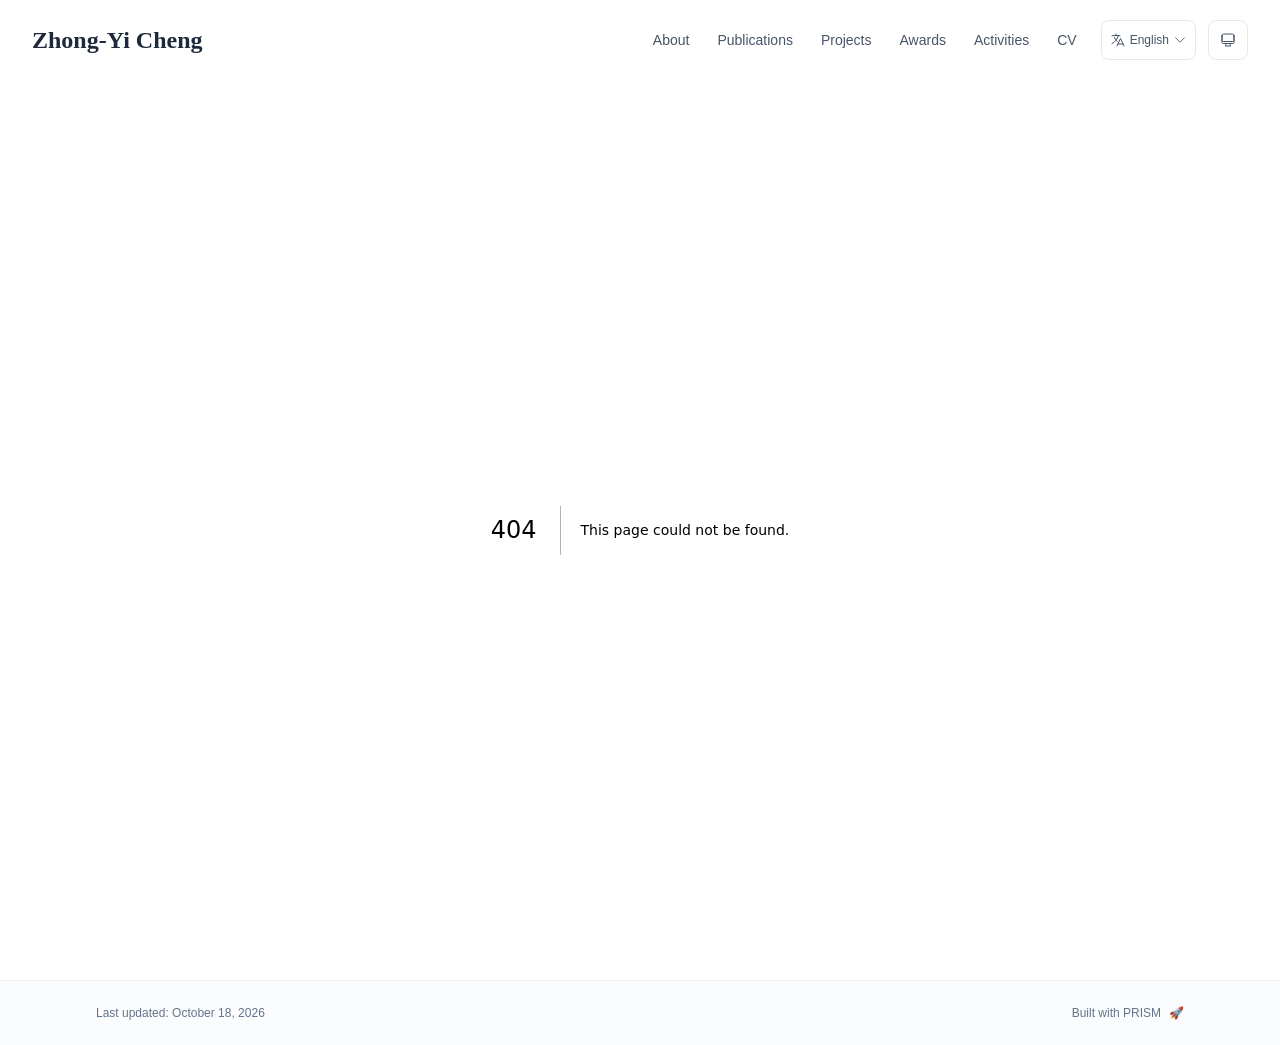
==== commit 1030e8a1: "Weekly update: citations and citation map (2026-10-18)" ====
--- a/404/index.html
+++ b/404/index.html
@@ -60,4 +60,4 @@
       root.setAttribute('data-locale', 'en');
     }
   </script><title>Zhong-Yi Cheng</title><meta name="description" content="Zhong-Yi Cheng is an Assistant Researcher at the Institute of Agricultural Resources and Environment, Jiangsu Academy of Agricultural Sciences. His research focuses on the safe utilization of contaminated farmland, the control of heavy-metal pollution in soils, and rhizosphere microbial ecology."/><meta name="author" content="Zhong-Yi Cheng"/><meta name="keywords" content="Zhong-Yi Cheng,PhD,Research,Institute of Agricultural Resources and Environment
-Jiangsu Academy of Agricultural Sciences (JAAS)"/><meta name="creator" content="Zhong-Yi Cheng"/><meta name="publisher" content="Zhong-Yi Cheng"/><meta property="og:title" content="Zhong-Yi Cheng"/><meta property="og:description" content="Zhong-Yi Cheng is an Assistant Researcher at the Institute of Agricultural Resources and Environment, Jiangsu Academy of Agricultural Sciences. His research focuses on the safe utilization of contaminated farmland, the control of heavy-metal pollution in soils, and rhizosphere microbial ecology."/><meta property="og:site_name" content="Zhong-Yi Cheng&#x27;s Academic Website"/><meta property="og:locale" content="en_US"/><meta property="og:type" content="website"/><meta name="twitter:card" content="summary"/><meta name="twitter:title" content="Zhong-Yi Cheng"/><meta name="twitter:description" content="Zhong-Yi Cheng is an Assistant Researcher at the Institute of Agricultural Resources and Environment, Jiangsu Academy of Agricultural Sciences. His research focuses on the safe utilization of contaminated farmland, the control of heavy-metal pollution in soils, and rhizosphere microbial ecology."/><link rel="icon" href="/jaas_logo.svg"/><script>document.querySelectorAll('body link[rel="icon"], body link[rel="apple-touch-icon"]').forEach(el => document.head.appendChild(el))</script><script src="/_next/static/chunks/polyfills-42372ed130431b0a.js" noModule=""></script></head><body class="font-sans antialiased"><div style="visibility:hidden"><nav class="fixed top-0 left-0 right-0 z-50" data-headlessui-state=""><div class="transition-all duration-300 ease-out bg-transparent" style="transform:translateY(-100px)"><div class="max-w-7xl mx-auto px-4 sm:px-6 lg:px-8"><div class="flex justify-between items-center h-16 lg:h-20"><div class="flex-shrink-0" tabindex="0"><a class="text-xl lg:text-2xl font-serif font-semibold text-primary hover:text-accent transition-colors duration-200" href="/">Zhong-Yi Cheng</a></div><div class="hidden lg:block"><div class="ml-10 flex items-center space-x-3"><div class="relative flex items-baseline space-x-1"><a data-nav-href="/" class="relative px-3 py-2 text-sm font-medium rounded-lg transition-colors duration-150 text-neutral-600" href="/">About</a><a data-nav-href="/publications" class="relative px-3 py-2 text-sm font-medium rounded-lg transition-colors duration-150 text-neutral-600" href="/publications/">Publications</a><a data-nav-href="/grants" class="relative px-3 py-2 text-sm font-medium rounded-lg transition-colors duration-150 text-neutral-600" href="/grants/">Projects</a><a data-nav-href="/awards" class="relative px-3 py-2 text-sm font-medium rounded-lg transition-colors duration-150 text-neutral-600" href="/awards/">Awards</a><a data-nav-href="/activities" class="relative px-3 py-2 text-sm font-medium rounded-lg transition-colors duration-150 text-neutral-600" href="/activities/">Activities</a><a data-nav-href="/cv" class="relative px-3 py-2 text-sm font-medium rounded-lg transition-colors duration-150 text-neutral-600" href="/cv/">CV</a></div><div class="flex items-center justify-center w-14 h-10 rounded-lg border border-neutral-200 dark:border-[rgba(148,163,184,0.24)] bg-background dark:bg-neutral-800"><div class="w-6 h-4 rounded bg-neutral-300 animate-pulse"></div></div><div class="flex items-center justify-center w-10 h-10 rounded-lg border border-neutral-200 dark:border-[rgba(148,163,184,0.24)] bg-background dark:bg-neutral-800"><div class="w-4 h-4 rounded-full bg-neutral-300 animate-pulse"></div></div></div></div><div class="lg:hidden flex items-center space-x-2"><div class="flex items-center justify-center w-14 h-10 rounded-lg border border-neutral-200 dark:border-[rgba(148,163,184,0.24)] bg-background dark:bg-neutral-800"><div class="w-6 h-4 rounded bg-neutral-300 animate-pulse"></div></div><div class="flex items-center justify-center w-10 h-10 rounded-lg border border-neutral-200 dark:border-[rgba(148,163,184,0.24)] bg-background dark:bg-neutral-800"><div class="w-4 h-4 rounded-full bg-neutral-300 animate-pulse"></div></div><button class="inline-flex items-center justify-center p-2 rounded-md text-neutral-600 hover:text-primary hover:bg-neutral-100 dark:hover:bg-neutral-800 focus:outline-none focus:ring-2 focus:ring-inset focus:ring-accent transition-colors duration-200" id="headlessui-disclosure-button-«R7pdb»" type="button" aria-expanded="false" data-headlessui-state=""><span class="sr-only">Open main menu</span><div><svg xmlns="http://www.w3.org/2000/svg" fill="none" viewBox="0 0 24 24" stroke-width="1.5" stroke="currentColor" aria-hidden="true" data-slot="icon" class="block h-6 w-6"><path stroke-linecap="round" stroke-linejoin="round" d="M3.75 6.75h16.5M3.75 12h16.5m-16.5 5.25h16.5"></path></svg></div></button></div></div></div></div></nav><main class="min-h-screen pt-16 lg:pt-20"><div style="font-family:system-ui,&quot;Segoe UI&quot;,Roboto,Helvetica,Arial,sans-serif,&quot;Apple Color Emoji&quot;,&quot;Segoe UI Emoji&quot;;height:100vh;text-align:center;display:flex;flex-direction:column;align-items:center;justify-content:center"><div><style>body{color:#000;background:#fff;margin:0}.next-error-h1{border-right:1px solid rgba(0,0,0,.3)}@media (prefers-color-scheme:dark){body{color:#fff;background:#000}.next-error-h1{border-right:1px solid rgba(255,255,255,.3)}}</style><h1 class="next-error-h1" style="display:inline-block;margin:0 20px 0 0;padding:0 23px 0 0;font-size:24px;font-weight:500;vertical-align:top;line-height:49px">404</h1><div style="display:inline-block"><h2 style="font-size:14px;font-weight:400;line-height:49px;margin:0">This page could not be found.</h2></div></div></div><!--$--><!--/$--><!--$--><!--/$--></main><footer class="border-t border-neutral-200/50 bg-neutral-50/50 dark:bg-neutral-900/50 dark:border-neutral-700/50"><div class="max-w-6xl mx-auto px-4 sm:px-6 lg:px-8 py-6"><div class="flex flex-col sm:flex-row justify-between items-center gap-2"><p class="text-xs text-neutral-500">Last updated<!-- -->: <!-- -->October 18, 2026</p><p class="text-xs text-neutral-500 flex items-center"><a href="https://github.com/xyjoey/PRISM" target="_blank" rel="noopener noreferrer">Built with PRISM</a><span class="ml-2">🚀</span></p></div></div></footer></div><script src="/_next/static/chunks/webpack-679b75d1c4c2027c.js" async=""></script><script>(self.__next_f=self.__next_f||[]).push([0])</script><script>self.__next_f.push([1,"1:\"$Sreact.fragment\"\n3:I[3719,[\"534\",\"static/chunks/534-178e4fb86ea8b3af.js\",\"874\",\"static/chunks/874-7c5eb7db8d3a51f7.js\",\"291\",\"static/chunks/291-e39730cc9327e39b.js\",\"177\",\"static/chunks/app/layout-350f870ce7b71e7e.js\"],\"ThemeProvider\"]\n4:I[310,[\"534\",\"static/chunks/534-178e4fb86ea8b3af.js\",\"874\",\"static/chunks/874-7c5eb7db8d3a51f7.js\",\"291\",\"static/chunks/291-e39730cc9327e39b.js\",\"177\",\"static/chunks/app/layout-350f870ce7b71e7e.js\"],\"LocaleProvider\"]\n5:I[4574,[\"534\",\"static/chunks/534-178e4fb86ea8b3af.js\",\"874\",\"static/chunks/874-7c5eb7db8d3a51f7.js\",\"291\",\"static/chunks/291-e39730cc9327e39b.js\",\"177\",\"static/chunks/app/layout-350f870ce7b71e7e.js\"],\"default\"]\n6:I[7555,[],\"\"]\n7:I[1295,[],\"\"]\n8:I[2548,[\"534\",\"static/chunks/534-178e4fb86ea8b3af.js\",\"874\",\"static/chunks/874-7c5eb7db8d3a51f7.js\",\"291\",\"static/chunks/291-e39730cc9327e39b.js\",\"177\",\"static/chunks/app/layout-350f870ce7b71e7e.js\"],\"default\"]\n9:I[9665,[],\"MetadataBoundary\"]\nb:I[9665,[],\"OutletBoundary\"]\ne:I[4911,[],\"AsyncMetadataOutlet\"]\n10:I[9665,[],\"ViewportBoundary\"]\n12:I[6614,[],\"\"]\n:HL[\"/_next/static/css/5e52a4a006a4eb9d.css\",\"style\"]\n2:T5d7,\n    try {\n      const cfg = {\"enabled\":true,\"locales\":[\"zh\",\"en\"],\"defaultLocale\":\"en\",\"mode\":\"auto\",\"fixedLocale\":\"en\",\"persist\":true,\"switcher\":true,\"labels\":{\"zh\":\"中文\",\"en\":\"English\"}};\n      const storageKey = 'locale-storage';\n      const normalize = (value) =\u003e typeof value === 'string' ? value.trim().replace('_', '-').toLowerCase() : '';\n      const matchLocale = (candidate) =\u003e {\n        const normalized = normalize(candidate);\n        if (!normalized) return null;\n        if (cfg.locales.includes(normalized)) return normalized;\n        const language = normalized.split('-')[0];\n        if (cfg.locales.includes(language)) return language;\n        return null;\n      };\n\n      let resolved = null;\n\n      if (!cfg.enabled) {\n        resolved = cfg.defaultLocale;\n      } else if (cfg.persist) {\n        resolved = matchLocale(localStorage.getItem(storageKey));\n      }\n\n      if (!resolved) {\n        if ("])</script><script>self.__next_f.push([1,"cfg.mode === 'fixed') {\n          resolved = cfg.fixedLocale;\n        } else {\n          resolved = matchLocale(navigator.language);\n        }\n      }\n\n      if (!resolved) {\n        resolved = cfg.defaultLocale;\n      }\n\n      const root = document.documentElement;\n      root.lang = resolved;\n      root.setAttribute('data-locale', resolved);\n\n      if (cfg.persist) {\n        localStorage.setItem(storageKey, resolved);\n      }\n    } catch (e) {\n      const root = document.documentElement;\n      root.lang = 'en';\n      root.setAttribute('data-locale', 'en');\n    }\n  "])</script><script>self.__next_f.push([1,"0:{\"P\":null,\"b\":\"l3w7J4v2Lh04oEQebbStP\",\"p\":\"\",\"c\":[\"\",\"_not-found\",\"\"],\"i\":false,\"f\":[[[\"\",{\"children\":[\"/_not-found\",{\"children\":[\"__PAGE__\",{}]}]},\"$undefined\",\"$undefined\",true],[\"\",[\"$\",\"$1\",\"c\",{\"children\":[[[\"$\",\"link\",\"0\",{\"rel\":\"stylesheet\",\"href\":\"/_next/static/css/5e52a4a006a4eb9d.css\",\"precedence\":\"next\",\"crossOrigin\":\"$undefined\",\"nonce\":\"$undefined\"}]],[\"$\",\"html\",null,{\"lang\":\"en\",\"className\":\"scroll-smooth\",\"suppressHydrationWarning\":true,\"children\":[[\"$\",\"head\",null,{\"children\":[[\"$\",\"link\",null,{\"rel\":\"icon\",\"href\":\"/jaas_logo.svg\",\"type\":\"image/svg+xml\"}],[\"$\",\"link\",null,{\"rel\":\"dns-prefetch\",\"href\":\"https://jialeliu.com\"}],[\"$\",\"link\",null,{\"rel\":\"preconnect\",\"href\":\"https://jialeliu.com\",\"crossOrigin\":\"\"}],[\"$\",\"link\",null,{\"rel\":\"preload\",\"as\":\"font\",\"type\":\"font/woff2\",\"href\":\"https://jialeliu.com/fonts/georgiab.woff2\",\"crossOrigin\":\"\"}],[\"$\",\"script\",null,{\"dangerouslySetInnerHTML\":{\"__html\":\"\\n              try {\\n                const theme = localStorage.getItem('theme-storage');\\n                const parsed = theme ? JSON.parse(theme) : null;\\n                const setting = parsed?.state?.theme || 'system';\\n                const prefersDark = typeof window !== 'undefined' \u0026\u0026 window.matchMedia \u0026\u0026 window.matchMedia('(prefers-color-scheme: dark)').matches;\\n                const effective = setting === 'dark' ? 'dark' : (setting === 'light' ? 'light' : (prefersDark ? 'dark' : 'light'));\\n                var root = document.documentElement;\\n                root.classList.add(effective);\\n                root.setAttribute('data-theme', effective);\\n              } catch (e) {\\n                var root = document.documentElement;\\n                root.classList.add('light');\\n                root.setAttribute('data-theme', 'light');\\n              }\\n            \"}}],[\"$\",\"script\",null,{\"dangerouslySetInnerHTML\":{\"__html\":\"$2\"}}]]}],[\"$\",\"body\",null,{\"className\":\"font-sans antialiased\",\"children\":[\"$\",\"$L3\",null,{\"children\":[\"$\",\"$L4\",null,{\"config\":{\"enabled\":true,\"locales\":[\"zh\",\"en\"],\"defaultLocale\":\"en\",\"mode\":\"auto\",\"fixedLocale\":\"en\",\"persist\":true,\"switcher\":true,\"labels\":{\"zh\":\"中文\",\"en\":\"English\"}},\"children\":[[\"$\",\"$L5\",null,{\"items\":[{\"title\":\"About\",\"type\":\"page\",\"target\":\"about\",\"href\":\"/\"},{\"title\":\"Publications\",\"type\":\"page\",\"target\":\"publications\",\"href\":\"/publications\"},{\"title\":\"Projects\",\"type\":\"page\",\"target\":\"grants\",\"href\":\"/grants\"},{\"title\":\"Awards\",\"type\":\"page\",\"target\":\"awards\",\"href\":\"/awards\"},{\"title\":\"Activities\",\"type\":\"page\",\"target\":\"activities\",\"href\":\"/activities\"},{\"title\":\"CV\",\"type\":\"page\",\"target\":\"cv\",\"href\":\"/cv\"}],\"siteTitle\":\"Zhong-Yi Cheng\",\"enableOnePageMode\":false,\"i18n\":\"$0:f:0:1:1:props:children:1:props:children:1:props:children:props:children:props:config\",\"itemsByLocale\":{\"zh\":[{\"title\":\"关于我\",\"type\":\"page\",\"target\":\"about\",\"href\":\"/\"},{\"title\":\"论文\",\"type\":\"page\",\"target\":\"publications\",\"href\":\"/publications\"},{\"title\":\"项目\",\"type\":\"page\",\"target\":\"grants\",\"href\":\"/grants\"},{\"title\":\"奖项\",\"type\":\"page\",\"target\":\"awards\",\"href\":\"/awards\"},{\"title\":\"动态\",\"type\":\"page\",\"target\":\"activities\",\"href\":\"/activities\"},{\"title\":\"简历\",\"type\":\"page\",\"target\":\"cv\",\"href\":\"/cv\"}],\"en\":[{\"title\":\"About\",\"type\":\"page\",\"target\":\"about\",\"href\":\"/\"},{\"title\":\"Publications\",\"type\":\"page\",\"target\":\"publications\",\"href\":\"/publications\"},{\"title\":\"Projects\",\"type\":\"page\",\"target\":\"grants\",\"href\":\"/grants\"},{\"title\":\"Awards\",\"type\":\"page\",\"target\":\"awards\",\"href\":\"/awards\"},{\"title\":\"Activities\",\"type\":\"page\",\"target\":\"activities\",\"href\":\"/activities\"},{\"title\":\"CV\",\"type\":\"page\",\"target\":\"cv\",\"href\":\"/cv\"}]},\"siteTitleByLocale\":{\"zh\":\"程中一\",\"en\":\"Zhong-Yi Cheng\"}}],[\"$\",\"main\",null,{\"className\":\"min-h-screen pt-16 lg:pt-20\",\"children\":[\"$\",\"$L6\",null,{\"parallelRouterKey\":\"children\",\"error\":\"$undefined\",\"errorStyles\":\"$undefined\",\"errorScripts\":\"$undefined\",\"template\":[\"$\",\"$L7\",null,{}],\"templateStyles\":\"$undefined\",\"templateScripts\":\"$undefined\",\"notFound\":[[[\"$\",\"title\",null,{\"children\":\"404: This page could not be found.\"}],[\"$\",\"div\",null,{\"style\":{\"fontFamily\":\"system-ui,\\\"Segoe UI\\\",Roboto,Helvetica,Arial,sans-serif,\\\"Apple Color Emoji\\\",\\\"Segoe UI Emoji\\\"\",\"height\":\"100vh\",\"textAlign\":\"center\",\"display\":\"flex\",\"flexDirection\":\"column\",\"alignItems\":\"center\",\"justifyContent\":\"center\"},\"children\":[\"$\",\"div\",null,{\"children\":[[\"$\",\"style\",null,{\"dangerouslySetInnerHTML\":{\"__html\":\"body{color:#000;background:#fff;margin:0}.next-error-h1{border-right:1px solid rgba(0,0,0,.3)}@media (prefers-color-scheme:dark){body{color:#fff;background:#000}.next-error-h1{border-right:1px solid rgba(255,255,255,.3)}}\"}}],[\"$\",\"h1\",null,{\"className\":\"next-error-h1\",\"style\":{\"display\":\"inline-block\",\"margin\":\"0 20px 0 0\",\"padding\":\"0 23px 0 0\",\"fontSize\":24,\"fontWeight\":500,\"verticalAlign\":\"top\",\"lineHeight\":\"49px\"},\"children\":404}],[\"$\",\"div\",null,{\"style\":{\"display\":\"inline-block\"},\"children\":[\"$\",\"h2\",null,{\"style\":{\"fontSize\":14,\"fontWeight\":400,\"lineHeight\":\"49px\",\"margin\":0},\"children\":\"This page could not be found.\"}]}]]}]}]],[]],\"forbidden\":\"$undefined\",\"unauthorized\":\"$undefined\"}]}],[\"$\",\"$L8\",null,{\"lastUpdated\":\"October 18, 2026\",\"lastUpdatedByLocale\":{\"zh\":\"2026年10月18日\",\"en\":\"October 18, 2026\"},\"defaultLocale\":\"en\"}]]}]}]}]]}]]}],{\"children\":[\"/_not-found\",[\"$\",\"$1\",\"c\",{\"children\":[null,[\"$\",\"$L6\",null,{\"parallelRouterKey\":\"children\",\"error\":\"$undefined\",\"errorStyles\":\"$undefined\",\"errorScripts\":\"$undefined\",\"template\":[\"$\",\"$L7\",null,{}],\"templateStyles\":\"$undefined\",\"templateScripts\":\"$undefined\",\"notFound\":\"$undefined\",\"forbidden\":\"$undefined\",\"unauthorized\":\"$undefined\"}]]}],{\"children\":[\"__PAGE__\",[\"$\",\"$1\",\"c\",{\"children\":[[[\"$\",\"title\",null,{\"children\":\"404: This page could not be found.\"}],[\"$\",\"div\",null,{\"style\":\"$0:f:0:1:1:props:children:1:props:children:1:props:children:props:children:props:children:1:props:children:props:notFound:0:1:props:style\",\"children\":[\"$\",\"div\",null,{\"children\":[[\"$\",\"style\",null,{\"dangerouslySetInnerHTML\":{\"__html\":\"body{color:#000;background:#fff;margin:0}.next-error-h1{border-right:1px solid rgba(0,0,0,.3)}@media (prefers-color-scheme:dark){body{color:#fff;background:#000}.next-error-h1{border-right:1px solid rgba(255,255,255,.3)}}\"}}],[\"$\",\"h1\",null,{\"className\":\"next-error-h1\",\"style\":\"$0:f:0:1:1:props:children:1:props:children:1:props:children:props:children:props:children:1:props:children:props:notFound:0:1:props:children:props:children:1:props:style\",\"children\":404}],[\"$\",\"div\",null,{\"style\":\"$0:f:0:1:1:props:children:1:props:children:1:props:children:props:children:props:children:1:props:children:props:notFound:0:1:props:children:props:children:2:props:style\",\"children\":[\"$\",\"h2\",null,{\"style\":\"$0:f:0:1:1:props:children:1:props:children:1:props:children:props:children:props:children:1:props:children:props:notFound:0:1:props:children:props:children:2:props:children:props:style\",\"children\":\"This page could not be found.\"}]}]]}]}]],[\"$\",\"$L9\",null,{\"children\":\"$La\"}],null,[\"$\",\"$Lb\",null,{\"children\":[\"$Lc\",\"$Ld\",[\"$\",\"$Le\",null,{\"promise\":\"$@f\"}]]}]]}],{},null,false]},null,false]},null,false],[\"$\",\"$1\",\"h\",{\"children\":[[\"$\",\"meta\",null,{\"name\":\"robots\",\"content\":\"noindex\"}],[\"$\",\"$1\",\"ZZE3FDcQYtK1Qcy1zPPa-\",{\"children\":[[\"$\",\"$L10\",null,{\"children\":\"$L11\"}],null]}],null]}],false]],\"m\":\"$undefined\",\"G\":[\"$12\",\"$undefined\"],\"s\":false,\"S\":true}\n"])</script><script>self.__next_f.push([1,"13:\"$Sreact.suspense\"\n14:I[4911,[],\"AsyncMetadata\"]\na:[\"$\",\"$13\",null,{\"fallback\":null,\"children\":[\"$\",\"$L14\",null,{\"promise\":\"$@15\"}]}]\n"])</script><script>self.__next_f.push([1,"d:null\n"])</script><script>self.__next_f.push([1,"11:[[\"$\",\"meta\",\"0\",{\"charSet\":\"utf-8\"}],[\"$\",\"meta\",\"1\",{\"name\":\"viewport\",\"content\":\"width=device-width, initial-scale=1\"}]]\nc:null\n"])</script><script>self.__next_f.push([1,"15:{\"metadata\":[[\"$\",\"title\",\"0\",{\"children\":\"Zhong-Yi Cheng\"}],[\"$\",\"meta\",\"1\",{\"name\":\"description\",\"content\":\"Zhong-Yi Cheng is an Assistant Researcher at the Institute of Agricultural Resources and Environment, Jiangsu Academy of Agricultural Sciences. His research focuses on the safe utilization of contaminated farmland, the control of heavy-metal pollution in soils, and rhizosphere microbial ecology.\"}],[\"$\",\"meta\",\"2\",{\"name\":\"author\",\"content\":\"Zhong-Yi Cheng\"}],[\"$\",\"meta\",\"3\",{\"name\":\"keywords\",\"content\":\"Zhong-Yi Cheng,PhD,Research,Institute of Agricultural Resources and Environment\\nJiangsu Academy of Agricultural Sciences (JAAS)\"}],[\"$\",\"meta\",\"4\",{\"name\":\"creator\",\"content\":\"Zhong-Yi Cheng\"}],[\"$\",\"meta\",\"5\",{\"name\":\"publisher\",\"content\":\"Zhong-Yi Cheng\"}],[\"$\",\"meta\",\"6\",{\"property\":\"og:title\",\"content\":\"Zhong-Yi Cheng\"}],[\"$\",\"meta\",\"7\",{\"property\":\"og:description\",\"content\":\"Zhong-Yi Cheng is an Assistant Researcher at the Institute of Agricultural Resources and Environment, Jiangsu Academy of Agricultural Sciences. His research focuses on the safe utilization of contaminated farmland, the control of heavy-metal pollution in soils, and rhizosphere microbial ecology.\"}],[\"$\",\"meta\",\"8\",{\"property\":\"og:site_name\",\"content\":\"Zhong-Yi Cheng's Academic Website\"}],[\"$\",\"meta\",\"9\",{\"property\":\"og:locale\",\"content\":\"en_US\"}],[\"$\",\"meta\",\"10\",{\"property\":\"og:type\",\"content\":\"website\"}],[\"$\",\"meta\",\"11\",{\"name\":\"twitter:card\",\"content\":\"summary\"}],[\"$\",\"meta\",\"12\",{\"name\":\"twitter:title\",\"content\":\"Zhong-Yi Cheng\"}],[\"$\",\"meta\",\"13\",{\"name\":\"twitter:description\",\"content\":\"Zhong-Yi Cheng is an Assistant Researcher at the Institute of Agricultural Resources and Environment, Jiangsu Academy of Agricultural Sciences. His research focuses on the safe utilization of contaminated farmland, the control of heavy-metal pollution in soils, and rhizosphere microbial ecology.\"}],[\"$\",\"link\",\"14\",{\"rel\":\"icon\",\"href\":\"/jaas_logo.svg\"}]],\"error\":null,\"digest\":\"$undefined\"}\nf:{\"metadata\":\"$15:metadata\",\"error\":null,\"dige"])</script><script>self.__next_f.push([1,"st\":\"$undefined\"}\n"])</script></body></html>+Jiangsu Academy of Agricultural Sciences (JAAS)"/><meta name="creator" content="Zhong-Yi Cheng"/><meta name="publisher" content="Zhong-Yi Cheng"/><meta property="og:title" content="Zhong-Yi Cheng"/><meta property="og:description" content="Zhong-Yi Cheng is an Assistant Researcher at the Institute of Agricultural Resources and Environment, Jiangsu Academy of Agricultural Sciences. His research focuses on the safe utilization of contaminated farmland, the control of heavy-metal pollution in soils, and rhizosphere microbial ecology."/><meta property="og:site_name" content="Zhong-Yi Cheng&#x27;s Academic Website"/><meta property="og:locale" content="en_US"/><meta property="og:type" content="website"/><meta name="twitter:card" content="summary"/><meta name="twitter:title" content="Zhong-Yi Cheng"/><meta name="twitter:description" content="Zhong-Yi Cheng is an Assistant Researcher at the Institute of Agricultural Resources and Environment, Jiangsu Academy of Agricultural Sciences. His research focuses on the safe utilization of contaminated farmland, the control of heavy-metal pollution in soils, and rhizosphere microbial ecology."/><link rel="icon" href="/jaas_logo.svg"/><script>document.querySelectorAll('body link[rel="icon"], body link[rel="apple-touch-icon"]').forEach(el => document.head.appendChild(el))</script><script src="/_next/static/chunks/polyfills-42372ed130431b0a.js" noModule=""></script></head><body class="font-sans antialiased"><div style="visibility:hidden"><nav class="fixed top-0 left-0 right-0 z-50" data-headlessui-state=""><div class="transition-all duration-300 ease-out bg-transparent" style="transform:translateY(-100px)"><div class="max-w-7xl mx-auto px-4 sm:px-6 lg:px-8"><div class="flex justify-between items-center h-16 lg:h-20"><div class="flex-shrink-0" tabindex="0"><a class="text-xl lg:text-2xl font-serif font-semibold text-primary hover:text-accent transition-colors duration-200" href="/">Zhong-Yi Cheng</a></div><div class="hidden lg:block"><div class="ml-10 flex items-center space-x-3"><div class="relative flex items-baseline space-x-1"><a data-nav-href="/" class="relative px-3 py-2 text-sm font-medium rounded-lg transition-colors duration-150 text-neutral-600" href="/">About</a><a data-nav-href="/publications" class="relative px-3 py-2 text-sm font-medium rounded-lg transition-colors duration-150 text-neutral-600" href="/publications/">Publications</a><a data-nav-href="/grants" class="relative px-3 py-2 text-sm font-medium rounded-lg transition-colors duration-150 text-neutral-600" href="/grants/">Projects</a><a data-nav-href="/awards" class="relative px-3 py-2 text-sm font-medium rounded-lg transition-colors duration-150 text-neutral-600" href="/awards/">Awards</a><a data-nav-href="/activities" class="relative px-3 py-2 text-sm font-medium rounded-lg transition-colors duration-150 text-neutral-600" href="/activities/">Activities</a><a data-nav-href="/cv" class="relative px-3 py-2 text-sm font-medium rounded-lg transition-colors duration-150 text-neutral-600" href="/cv/">CV</a></div><div class="flex items-center justify-center w-14 h-10 rounded-lg border border-neutral-200 dark:border-[rgba(148,163,184,0.24)] bg-background dark:bg-neutral-800"><div class="w-6 h-4 rounded bg-neutral-300 animate-pulse"></div></div><div class="flex items-center justify-center w-10 h-10 rounded-lg border border-neutral-200 dark:border-[rgba(148,163,184,0.24)] bg-background dark:bg-neutral-800"><div class="w-4 h-4 rounded-full bg-neutral-300 animate-pulse"></div></div></div></div><div class="lg:hidden flex items-center space-x-2"><div class="flex items-center justify-center w-14 h-10 rounded-lg border border-neutral-200 dark:border-[rgba(148,163,184,0.24)] bg-background dark:bg-neutral-800"><div class="w-6 h-4 rounded bg-neutral-300 animate-pulse"></div></div><div class="flex items-center justify-center w-10 h-10 rounded-lg border border-neutral-200 dark:border-[rgba(148,163,184,0.24)] bg-background dark:bg-neutral-800"><div class="w-4 h-4 rounded-full bg-neutral-300 animate-pulse"></div></div><button class="inline-flex items-center justify-center p-2 rounded-md text-neutral-600 hover:text-primary hover:bg-neutral-100 dark:hover:bg-neutral-800 focus:outline-none focus:ring-2 focus:ring-inset focus:ring-accent transition-colors duration-200" id="headlessui-disclosure-button-«R7pdb»" type="button" aria-expanded="false" data-headlessui-state=""><span class="sr-only">Open main menu</span><div><svg xmlns="http://www.w3.org/2000/svg" fill="none" viewBox="0 0 24 24" stroke-width="1.5" stroke="currentColor" aria-hidden="true" data-slot="icon" class="block h-6 w-6"><path stroke-linecap="round" stroke-linejoin="round" d="M3.75 6.75h16.5M3.75 12h16.5m-16.5 5.25h16.5"></path></svg></div></button></div></div></div></div></nav><main class="min-h-screen pt-16 lg:pt-20"><div style="font-family:system-ui,&quot;Segoe UI&quot;,Roboto,Helvetica,Arial,sans-serif,&quot;Apple Color Emoji&quot;,&quot;Segoe UI Emoji&quot;;height:100vh;text-align:center;display:flex;flex-direction:column;align-items:center;justify-content:center"><div><style>body{color:#000;background:#fff;margin:0}.next-error-h1{border-right:1px solid rgba(0,0,0,.3)}@media (prefers-color-scheme:dark){body{color:#fff;background:#000}.next-error-h1{border-right:1px solid rgba(255,255,255,.3)}}</style><h1 class="next-error-h1" style="display:inline-block;margin:0 20px 0 0;padding:0 23px 0 0;font-size:24px;font-weight:500;vertical-align:top;line-height:49px">404</h1><div style="display:inline-block"><h2 style="font-size:14px;font-weight:400;line-height:49px;margin:0">This page could not be found.</h2></div></div></div><!--$--><!--/$--><!--$--><!--/$--></main><footer class="border-t border-neutral-200/50 bg-neutral-50/50 dark:bg-neutral-900/50 dark:border-neutral-700/50"><div class="max-w-6xl mx-auto px-4 sm:px-6 lg:px-8 py-6"><div class="flex flex-col sm:flex-row justify-between items-center gap-2"><p class="text-xs text-neutral-500">Last updated<!-- -->: <!-- -->October 18, 2026</p><p class="text-xs text-neutral-500 flex items-center"><a href="https://github.com/xyjoey/PRISM" target="_blank" rel="noopener noreferrer">Built with PRISM</a><span class="ml-2">🚀</span></p></div></div></footer></div><script src="/_next/static/chunks/webpack-679b75d1c4c2027c.js" async=""></script><script>(self.__next_f=self.__next_f||[]).push([0])</script><script>self.__next_f.push([1,"1:\"$Sreact.fragment\"\n3:I[3719,[\"534\",\"static/chunks/534-178e4fb86ea8b3af.js\",\"874\",\"static/chunks/874-7c5eb7db8d3a51f7.js\",\"291\",\"static/chunks/291-e39730cc9327e39b.js\",\"177\",\"static/chunks/app/layout-350f870ce7b71e7e.js\"],\"ThemeProvider\"]\n4:I[310,[\"534\",\"static/chunks/534-178e4fb86ea8b3af.js\",\"874\",\"static/chunks/874-7c5eb7db8d3a51f7.js\",\"291\",\"static/chunks/291-e39730cc9327e39b.js\",\"177\",\"static/chunks/app/layout-350f870ce7b71e7e.js\"],\"LocaleProvider\"]\n5:I[4574,[\"534\",\"static/chunks/534-178e4fb86ea8b3af.js\",\"874\",\"static/chunks/874-7c5eb7db8d3a51f7.js\",\"291\",\"static/chunks/291-e39730cc9327e39b.js\",\"177\",\"static/chunks/app/layout-350f870ce7b71e7e.js\"],\"default\"]\n6:I[7555,[],\"\"]\n7:I[1295,[],\"\"]\n8:I[2548,[\"534\",\"static/chunks/534-178e4fb86ea8b3af.js\",\"874\",\"static/chunks/874-7c5eb7db8d3a51f7.js\",\"291\",\"static/chunks/291-e39730cc9327e39b.js\",\"177\",\"static/chunks/app/layout-350f870ce7b71e7e.js\"],\"default\"]\n9:I[9665,[],\"MetadataBoundary\"]\nb:I[9665,[],\"OutletBoundary\"]\ne:I[4911,[],\"AsyncMetadataOutlet\"]\n10:I[9665,[],\"ViewportBoundary\"]\n12:I[6614,[],\"\"]\n:HL[\"/_next/static/css/5e52a4a006a4eb9d.css\",\"style\"]\n2:T5d7,\n    try {\n      const cfg = {\"enabled\":true,\"locales\":[\"zh\",\"en\"],\"defaultLocale\":\"en\",\"mode\":\"auto\",\"fixedLocale\":\"en\",\"persist\":true,\"switcher\":true,\"labels\":{\"zh\":\"中文\",\"en\":\"English\"}};\n      const storageKey = 'locale-storage';\n      const normalize = (value) =\u003e typeof value === 'string' ? value.trim().replace('_', '-').toLowerCase() : '';\n      const matchLocale = (candidate) =\u003e {\n        const normalized = normalize(candidate);\n        if (!normalized) return null;\n        if (cfg.locales.includes(normalized)) return normalized;\n        const language = normalized.split('-')[0];\n        if (cfg.locales.includes(language)) return language;\n        return null;\n      };\n\n      let resolved = null;\n\n      if (!cfg.enabled) {\n        resolved = cfg.defaultLocale;\n      } else if (cfg.persist) {\n        resolved = matchLocale(localStorage.getItem(storageKey));\n      }\n\n      if (!resolved) {\n        if ("])</script><script>self.__next_f.push([1,"cfg.mode === 'fixed') {\n          resolved = cfg.fixedLocale;\n        } else {\n          resolved = matchLocale(navigator.language);\n        }\n      }\n\n      if (!resolved) {\n        resolved = cfg.defaultLocale;\n      }\n\n      const root = document.documentElement;\n      root.lang = resolved;\n      root.setAttribute('data-locale', resolved);\n\n      if (cfg.persist) {\n        localStorage.setItem(storageKey, resolved);\n      }\n    } catch (e) {\n      const root = document.documentElement;\n      root.lang = 'en';\n      root.setAttribute('data-locale', 'en');\n    }\n  "])</script><script>self.__next_f.push([1,"0:{\"P\":null,\"b\":\"NnbaOEbOYx8Haep73GA4v\",\"p\":\"\",\"c\":[\"\",\"_not-found\",\"\"],\"i\":false,\"f\":[[[\"\",{\"children\":[\"/_not-found\",{\"children\":[\"__PAGE__\",{}]}]},\"$undefined\",\"$undefined\",true],[\"\",[\"$\",\"$1\",\"c\",{\"children\":[[[\"$\",\"link\",\"0\",{\"rel\":\"stylesheet\",\"href\":\"/_next/static/css/5e52a4a006a4eb9d.css\",\"precedence\":\"next\",\"crossOrigin\":\"$undefined\",\"nonce\":\"$undefined\"}]],[\"$\",\"html\",null,{\"lang\":\"en\",\"className\":\"scroll-smooth\",\"suppressHydrationWarning\":true,\"children\":[[\"$\",\"head\",null,{\"children\":[[\"$\",\"link\",null,{\"rel\":\"icon\",\"href\":\"/jaas_logo.svg\",\"type\":\"image/svg+xml\"}],[\"$\",\"link\",null,{\"rel\":\"dns-prefetch\",\"href\":\"https://jialeliu.com\"}],[\"$\",\"link\",null,{\"rel\":\"preconnect\",\"href\":\"https://jialeliu.com\",\"crossOrigin\":\"\"}],[\"$\",\"link\",null,{\"rel\":\"preload\",\"as\":\"font\",\"type\":\"font/woff2\",\"href\":\"https://jialeliu.com/fonts/georgiab.woff2\",\"crossOrigin\":\"\"}],[\"$\",\"script\",null,{\"dangerouslySetInnerHTML\":{\"__html\":\"\\n              try {\\n                const theme = localStorage.getItem('theme-storage');\\n                const parsed = theme ? JSON.parse(theme) : null;\\n                const setting = parsed?.state?.theme || 'system';\\n                const prefersDark = typeof window !== 'undefined' \u0026\u0026 window.matchMedia \u0026\u0026 window.matchMedia('(prefers-color-scheme: dark)').matches;\\n                const effective = setting === 'dark' ? 'dark' : (setting === 'light' ? 'light' : (prefersDark ? 'dark' : 'light'));\\n                var root = document.documentElement;\\n                root.classList.add(effective);\\n                root.setAttribute('data-theme', effective);\\n              } catch (e) {\\n                var root = document.documentElement;\\n                root.classList.add('light');\\n                root.setAttribute('data-theme', 'light');\\n              }\\n            \"}}],[\"$\",\"script\",null,{\"dangerouslySetInnerHTML\":{\"__html\":\"$2\"}}]]}],[\"$\",\"body\",null,{\"className\":\"font-sans antialiased\",\"children\":[\"$\",\"$L3\",null,{\"children\":[\"$\",\"$L4\",null,{\"config\":{\"enabled\":true,\"locales\":[\"zh\",\"en\"],\"defaultLocale\":\"en\",\"mode\":\"auto\",\"fixedLocale\":\"en\",\"persist\":true,\"switcher\":true,\"labels\":{\"zh\":\"中文\",\"en\":\"English\"}},\"children\":[[\"$\",\"$L5\",null,{\"items\":[{\"title\":\"About\",\"type\":\"page\",\"target\":\"about\",\"href\":\"/\"},{\"title\":\"Publications\",\"type\":\"page\",\"target\":\"publications\",\"href\":\"/publications\"},{\"title\":\"Projects\",\"type\":\"page\",\"target\":\"grants\",\"href\":\"/grants\"},{\"title\":\"Awards\",\"type\":\"page\",\"target\":\"awards\",\"href\":\"/awards\"},{\"title\":\"Activities\",\"type\":\"page\",\"target\":\"activities\",\"href\":\"/activities\"},{\"title\":\"CV\",\"type\":\"page\",\"target\":\"cv\",\"href\":\"/cv\"}],\"siteTitle\":\"Zhong-Yi Cheng\",\"enableOnePageMode\":false,\"i18n\":\"$0:f:0:1:1:props:children:1:props:children:1:props:children:props:children:props:config\",\"itemsByLocale\":{\"zh\":[{\"title\":\"关于我\",\"type\":\"page\",\"target\":\"about\",\"href\":\"/\"},{\"title\":\"论文\",\"type\":\"page\",\"target\":\"publications\",\"href\":\"/publications\"},{\"title\":\"项目\",\"type\":\"page\",\"target\":\"grants\",\"href\":\"/grants\"},{\"title\":\"奖项\",\"type\":\"page\",\"target\":\"awards\",\"href\":\"/awards\"},{\"title\":\"动态\",\"type\":\"page\",\"target\":\"activities\",\"href\":\"/activities\"},{\"title\":\"简历\",\"type\":\"page\",\"target\":\"cv\",\"href\":\"/cv\"}],\"en\":[{\"title\":\"About\",\"type\":\"page\",\"target\":\"about\",\"href\":\"/\"},{\"title\":\"Publications\",\"type\":\"page\",\"target\":\"publications\",\"href\":\"/publications\"},{\"title\":\"Projects\",\"type\":\"page\",\"target\":\"grants\",\"href\":\"/grants\"},{\"title\":\"Awards\",\"type\":\"page\",\"target\":\"awards\",\"href\":\"/awards\"},{\"title\":\"Activities\",\"type\":\"page\",\"target\":\"activities\",\"href\":\"/activities\"},{\"title\":\"CV\",\"type\":\"page\",\"target\":\"cv\",\"href\":\"/cv\"}]},\"siteTitleByLocale\":{\"zh\":\"程中一\",\"en\":\"Zhong-Yi Cheng\"}}],[\"$\",\"main\",null,{\"className\":\"min-h-screen pt-16 lg:pt-20\",\"children\":[\"$\",\"$L6\",null,{\"parallelRouterKey\":\"children\",\"error\":\"$undefined\",\"errorStyles\":\"$undefined\",\"errorScripts\":\"$undefined\",\"template\":[\"$\",\"$L7\",null,{}],\"templateStyles\":\"$undefined\",\"templateScripts\":\"$undefined\",\"notFound\":[[[\"$\",\"title\",null,{\"children\":\"404: This page could not be found.\"}],[\"$\",\"div\",null,{\"style\":{\"fontFamily\":\"system-ui,\\\"Segoe UI\\\",Roboto,Helvetica,Arial,sans-serif,\\\"Apple Color Emoji\\\",\\\"Segoe UI Emoji\\\"\",\"height\":\"100vh\",\"textAlign\":\"center\",\"display\":\"flex\",\"flexDirection\":\"column\",\"alignItems\":\"center\",\"justifyContent\":\"center\"},\"children\":[\"$\",\"div\",null,{\"children\":[[\"$\",\"style\",null,{\"dangerouslySetInnerHTML\":{\"__html\":\"body{color:#000;background:#fff;margin:0}.next-error-h1{border-right:1px solid rgba(0,0,0,.3)}@media (prefers-color-scheme:dark){body{color:#fff;background:#000}.next-error-h1{border-right:1px solid rgba(255,255,255,.3)}}\"}}],[\"$\",\"h1\",null,{\"className\":\"next-error-h1\",\"style\":{\"display\":\"inline-block\",\"margin\":\"0 20px 0 0\",\"padding\":\"0 23px 0 0\",\"fontSize\":24,\"fontWeight\":500,\"verticalAlign\":\"top\",\"lineHeight\":\"49px\"},\"children\":404}],[\"$\",\"div\",null,{\"style\":{\"display\":\"inline-block\"},\"children\":[\"$\",\"h2\",null,{\"style\":{\"fontSize\":14,\"fontWeight\":400,\"lineHeight\":\"49px\",\"margin\":0},\"children\":\"This page could not be found.\"}]}]]}]}]],[]],\"forbidden\":\"$undefined\",\"unauthorized\":\"$undefined\"}]}],[\"$\",\"$L8\",null,{\"lastUpdated\":\"October 18, 2026\",\"lastUpdatedByLocale\":{\"zh\":\"2026年10月18日\",\"en\":\"October 18, 2026\"},\"defaultLocale\":\"en\"}]]}]}]}]]}]]}],{\"children\":[\"/_not-found\",[\"$\",\"$1\",\"c\",{\"children\":[null,[\"$\",\"$L6\",null,{\"parallelRouterKey\":\"children\",\"error\":\"$undefined\",\"errorStyles\":\"$undefined\",\"errorScripts\":\"$undefined\",\"template\":[\"$\",\"$L7\",null,{}],\"templateStyles\":\"$undefined\",\"templateScripts\":\"$undefined\",\"notFound\":\"$undefined\",\"forbidden\":\"$undefined\",\"unauthorized\":\"$undefined\"}]]}],{\"children\":[\"__PAGE__\",[\"$\",\"$1\",\"c\",{\"children\":[[[\"$\",\"title\",null,{\"children\":\"404: This page could not be found.\"}],[\"$\",\"div\",null,{\"style\":\"$0:f:0:1:1:props:children:1:props:children:1:props:children:props:children:props:children:1:props:children:props:notFound:0:1:props:style\",\"children\":[\"$\",\"div\",null,{\"children\":[[\"$\",\"style\",null,{\"dangerouslySetInnerHTML\":{\"__html\":\"body{color:#000;background:#fff;margin:0}.next-error-h1{border-right:1px solid rgba(0,0,0,.3)}@media (prefers-color-scheme:dark){body{color:#fff;background:#000}.next-error-h1{border-right:1px solid rgba(255,255,255,.3)}}\"}}],[\"$\",\"h1\",null,{\"className\":\"next-error-h1\",\"style\":\"$0:f:0:1:1:props:children:1:props:children:1:props:children:props:children:props:children:1:props:children:props:notFound:0:1:props:children:props:children:1:props:style\",\"children\":404}],[\"$\",\"div\",null,{\"style\":\"$0:f:0:1:1:props:children:1:props:children:1:props:children:props:children:props:children:1:props:children:props:notFound:0:1:props:children:props:children:2:props:style\",\"children\":[\"$\",\"h2\",null,{\"style\":\"$0:f:0:1:1:props:children:1:props:children:1:props:children:props:children:props:children:1:props:children:props:notFound:0:1:props:children:props:children:2:props:children:props:style\",\"children\":\"This page could not be found.\"}]}]]}]}]],[\"$\",\"$L9\",null,{\"children\":\"$La\"}],null,[\"$\",\"$Lb\",null,{\"children\":[\"$Lc\",\"$Ld\",[\"$\",\"$Le\",null,{\"promise\":\"$@f\"}]]}]]}],{},null,false]},null,false]},null,false],[\"$\",\"$1\",\"h\",{\"children\":[[\"$\",\"meta\",null,{\"name\":\"robots\",\"content\":\"noindex\"}],[\"$\",\"$1\",\"IUbBfDcP9NESvobxFaNZv\",{\"children\":[[\"$\",\"$L10\",null,{\"children\":\"$L11\"}],null]}],null]}],false]],\"m\":\"$undefined\",\"G\":[\"$12\",\"$undefined\"],\"s\":false,\"S\":true}\n"])</script><script>self.__next_f.push([1,"13:\"$Sreact.suspense\"\n14:I[4911,[],\"AsyncMetadata\"]\na:[\"$\",\"$13\",null,{\"fallback\":null,\"children\":[\"$\",\"$L14\",null,{\"promise\":\"$@15\"}]}]\n"])</script><script>self.__next_f.push([1,"d:null\n"])</script><script>self.__next_f.push([1,"11:[[\"$\",\"meta\",\"0\",{\"charSet\":\"utf-8\"}],[\"$\",\"meta\",\"1\",{\"name\":\"viewport\",\"content\":\"width=device-width, initial-scale=1\"}]]\nc:null\n"])</script><script>self.__next_f.push([1,"15:{\"metadata\":[[\"$\",\"title\",\"0\",{\"children\":\"Zhong-Yi Cheng\"}],[\"$\",\"meta\",\"1\",{\"name\":\"description\",\"content\":\"Zhong-Yi Cheng is an Assistant Researcher at the Institute of Agricultural Resources and Environment, Jiangsu Academy of Agricultural Sciences. His research focuses on the safe utilization of contaminated farmland, the control of heavy-metal pollution in soils, and rhizosphere microbial ecology.\"}],[\"$\",\"meta\",\"2\",{\"name\":\"author\",\"content\":\"Zhong-Yi Cheng\"}],[\"$\",\"meta\",\"3\",{\"name\":\"keywords\",\"content\":\"Zhong-Yi Cheng,PhD,Research,Institute of Agricultural Resources and Environment\\nJiangsu Academy of Agricultural Sciences (JAAS)\"}],[\"$\",\"meta\",\"4\",{\"name\":\"creator\",\"content\":\"Zhong-Yi Cheng\"}],[\"$\",\"meta\",\"5\",{\"name\":\"publisher\",\"content\":\"Zhong-Yi Cheng\"}],[\"$\",\"meta\",\"6\",{\"property\":\"og:title\",\"content\":\"Zhong-Yi Cheng\"}],[\"$\",\"meta\",\"7\",{\"property\":\"og:description\",\"content\":\"Zhong-Yi Cheng is an Assistant Researcher at the Institute of Agricultural Resources and Environment, Jiangsu Academy of Agricultural Sciences. His research focuses on the safe utilization of contaminated farmland, the control of heavy-metal pollution in soils, and rhizosphere microbial ecology.\"}],[\"$\",\"meta\",\"8\",{\"property\":\"og:site_name\",\"content\":\"Zhong-Yi Cheng's Academic Website\"}],[\"$\",\"meta\",\"9\",{\"property\":\"og:locale\",\"content\":\"en_US\"}],[\"$\",\"meta\",\"10\",{\"property\":\"og:type\",\"content\":\"website\"}],[\"$\",\"meta\",\"11\",{\"name\":\"twitter:card\",\"content\":\"summary\"}],[\"$\",\"meta\",\"12\",{\"name\":\"twitter:title\",\"content\":\"Zhong-Yi Cheng\"}],[\"$\",\"meta\",\"13\",{\"name\":\"twitter:description\",\"content\":\"Zhong-Yi Cheng is an Assistant Researcher at the Institute of Agricultural Resources and Environment, Jiangsu Academy of Agricultural Sciences. His research focuses on the safe utilization of contaminated farmland, the control of heavy-metal pollution in soils, and rhizosphere microbial ecology.\"}],[\"$\",\"link\",\"14\",{\"rel\":\"icon\",\"href\":\"/jaas_logo.svg\"}]],\"error\":null,\"digest\":\"$undefined\"}\nf:{\"metadata\":\"$15:metadata\",\"error\":null,\"dige"])</script><script>self.__next_f.push([1,"st\":\"$undefined\"}\n"])</script></body></html>
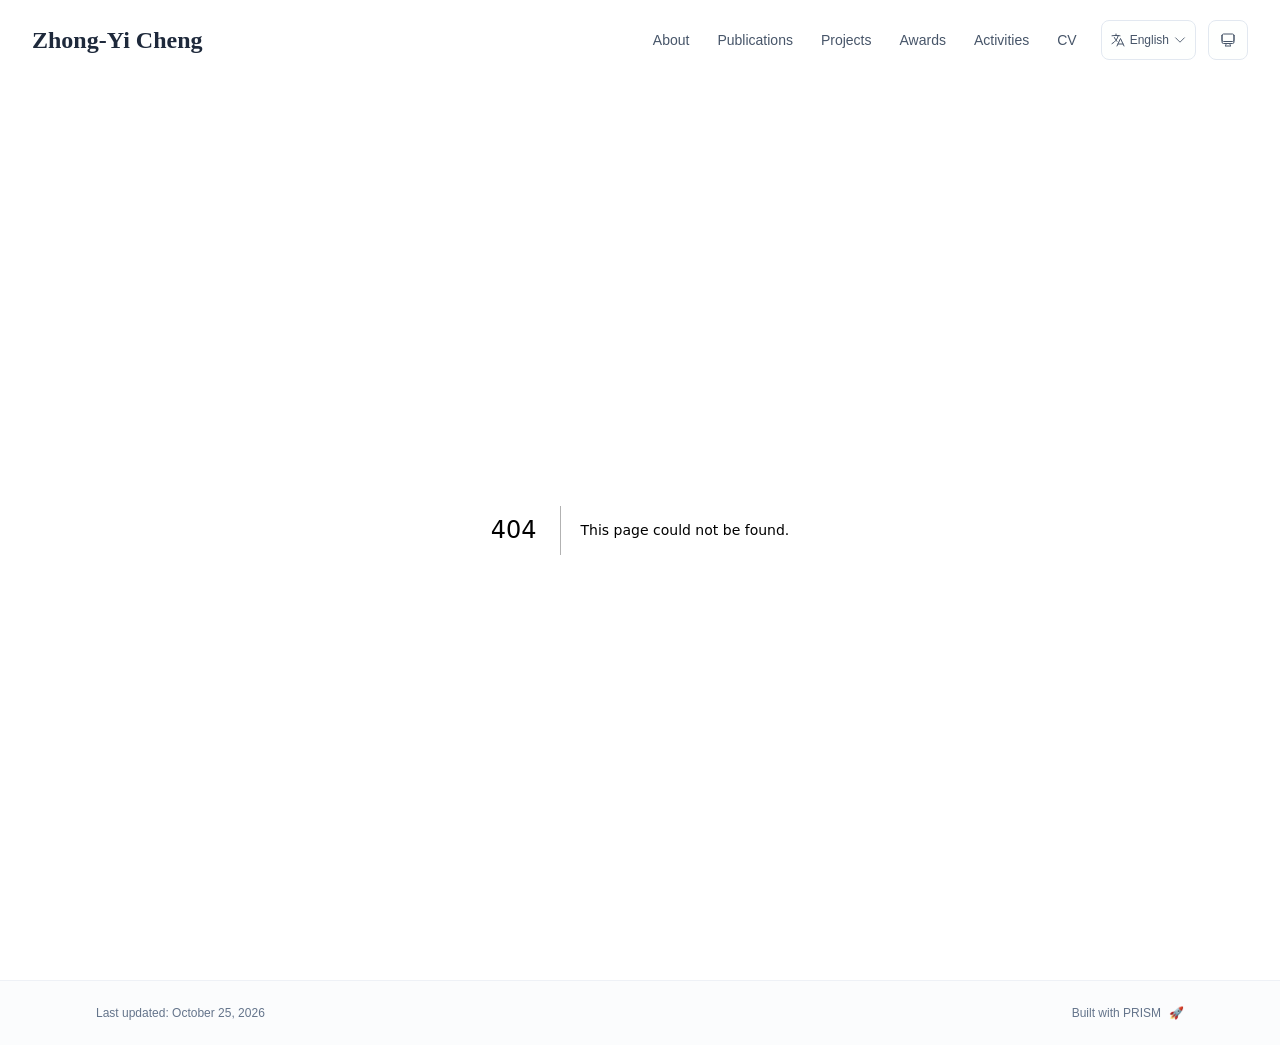
==== commit e436f2d4: "Weekly update: citations and citation map (2026-10-25)" ====
--- a/404/index.html
+++ b/404/index.html
@@ -60,4 +60,4 @@
       root.setAttribute('data-locale', 'en');
     }
   </script><title>Zhong-Yi Cheng</title><meta name="description" content="Zhong-Yi Cheng is an Assistant Researcher at the Institute of Agricultural Resources and Environment, Jiangsu Academy of Agricultural Sciences. His research focuses on the safe utilization of contaminated farmland, the control of heavy-metal pollution in soils, and rhizosphere microbial ecology."/><meta name="author" content="Zhong-Yi Cheng"/><meta name="keywords" content="Zhong-Yi Cheng,PhD,Research,Institute of Agricultural Resources and Environment
-Jiangsu Academy of Agricultural Sciences (JAAS)"/><meta name="creator" content="Zhong-Yi Cheng"/><meta name="publisher" content="Zhong-Yi Cheng"/><meta property="og:title" content="Zhong-Yi Cheng"/><meta property="og:description" content="Zhong-Yi Cheng is an Assistant Researcher at the Institute of Agricultural Resources and Environment, Jiangsu Academy of Agricultural Sciences. His research focuses on the safe utilization of contaminated farmland, the control of heavy-metal pollution in soils, and rhizosphere microbial ecology."/><meta property="og:site_name" content="Zhong-Yi Cheng&#x27;s Academic Website"/><meta property="og:locale" content="en_US"/><meta property="og:type" content="website"/><meta name="twitter:card" content="summary"/><meta name="twitter:title" content="Zhong-Yi Cheng"/><meta name="twitter:description" content="Zhong-Yi Cheng is an Assistant Researcher at the Institute of Agricultural Resources and Environment, Jiangsu Academy of Agricultural Sciences. His research focuses on the safe utilization of contaminated farmland, the control of heavy-metal pollution in soils, and rhizosphere microbial ecology."/><link rel="icon" href="/jaas_logo.svg"/><script>document.querySelectorAll('body link[rel="icon"], body link[rel="apple-touch-icon"]').forEach(el => document.head.appendChild(el))</script><script src="/_next/static/chunks/polyfills-42372ed130431b0a.js" noModule=""></script></head><body class="font-sans antialiased"><div style="visibility:hidden"><nav class="fixed top-0 left-0 right-0 z-50" data-headlessui-state=""><div class="transition-all duration-300 ease-out bg-transparent" style="transform:translateY(-100px)"><div class="max-w-7xl mx-auto px-4 sm:px-6 lg:px-8"><div class="flex justify-between items-center h-16 lg:h-20"><div class="flex-shrink-0" tabindex="0"><a class="text-xl lg:text-2xl font-serif font-semibold text-primary hover:text-accent transition-colors duration-200" href="/">Zhong-Yi Cheng</a></div><div class="hidden lg:block"><div class="ml-10 flex items-center space-x-3"><div class="relative flex items-baseline space-x-1"><a data-nav-href="/" class="relative px-3 py-2 text-sm font-medium rounded-lg transition-colors duration-150 text-neutral-600" href="/">About</a><a data-nav-href="/publications" class="relative px-3 py-2 text-sm font-medium rounded-lg transition-colors duration-150 text-neutral-600" href="/publications/">Publications</a><a data-nav-href="/grants" class="relative px-3 py-2 text-sm font-medium rounded-lg transition-colors duration-150 text-neutral-600" href="/grants/">Projects</a><a data-nav-href="/awards" class="relative px-3 py-2 text-sm font-medium rounded-lg transition-colors duration-150 text-neutral-600" href="/awards/">Awards</a><a data-nav-href="/activities" class="relative px-3 py-2 text-sm font-medium rounded-lg transition-colors duration-150 text-neutral-600" href="/activities/">Activities</a><a data-nav-href="/cv" class="relative px-3 py-2 text-sm font-medium rounded-lg transition-colors duration-150 text-neutral-600" href="/cv/">CV</a></div><div class="flex items-center justify-center w-14 h-10 rounded-lg border border-neutral-200 dark:border-[rgba(148,163,184,0.24)] bg-background dark:bg-neutral-800"><div class="w-6 h-4 rounded bg-neutral-300 animate-pulse"></div></div><div class="flex items-center justify-center w-10 h-10 rounded-lg border border-neutral-200 dark:border-[rgba(148,163,184,0.24)] bg-background dark:bg-neutral-800"><div class="w-4 h-4 rounded-full bg-neutral-300 animate-pulse"></div></div></div></div><div class="lg:hidden flex items-center space-x-2"><div class="flex items-center justify-center w-14 h-10 rounded-lg border border-neutral-200 dark:border-[rgba(148,163,184,0.24)] bg-background dark:bg-neutral-800"><div class="w-6 h-4 rounded bg-neutral-300 animate-pulse"></div></div><div class="flex items-center justify-center w-10 h-10 rounded-lg border border-neutral-200 dark:border-[rgba(148,163,184,0.24)] bg-background dark:bg-neutral-800"><div class="w-4 h-4 rounded-full bg-neutral-300 animate-pulse"></div></div><button class="inline-flex items-center justify-center p-2 rounded-md text-neutral-600 hover:text-primary hover:bg-neutral-100 dark:hover:bg-neutral-800 focus:outline-none focus:ring-2 focus:ring-inset focus:ring-accent transition-colors duration-200" id="headlessui-disclosure-button-«R7pdb»" type="button" aria-expanded="false" data-headlessui-state=""><span class="sr-only">Open main menu</span><div><svg xmlns="http://www.w3.org/2000/svg" fill="none" viewBox="0 0 24 24" stroke-width="1.5" stroke="currentColor" aria-hidden="true" data-slot="icon" class="block h-6 w-6"><path stroke-linecap="round" stroke-linejoin="round" d="M3.75 6.75h16.5M3.75 12h16.5m-16.5 5.25h16.5"></path></svg></div></button></div></div></div></div></nav><main class="min-h-screen pt-16 lg:pt-20"><div style="font-family:system-ui,&quot;Segoe UI&quot;,Roboto,Helvetica,Arial,sans-serif,&quot;Apple Color Emoji&quot;,&quot;Segoe UI Emoji&quot;;height:100vh;text-align:center;display:flex;flex-direction:column;align-items:center;justify-content:center"><div><style>body{color:#000;background:#fff;margin:0}.next-error-h1{border-right:1px solid rgba(0,0,0,.3)}@media (prefers-color-scheme:dark){body{color:#fff;background:#000}.next-error-h1{border-right:1px solid rgba(255,255,255,.3)}}</style><h1 class="next-error-h1" style="display:inline-block;margin:0 20px 0 0;padding:0 23px 0 0;font-size:24px;font-weight:500;vertical-align:top;line-height:49px">404</h1><div style="display:inline-block"><h2 style="font-size:14px;font-weight:400;line-height:49px;margin:0">This page could not be found.</h2></div></div></div><!--$--><!--/$--><!--$--><!--/$--></main><footer class="border-t border-neutral-200/50 bg-neutral-50/50 dark:bg-neutral-900/50 dark:border-neutral-700/50"><div class="max-w-6xl mx-auto px-4 sm:px-6 lg:px-8 py-6"><div class="flex flex-col sm:flex-row justify-between items-center gap-2"><p class="text-xs text-neutral-500">Last updated<!-- -->: <!-- -->October 18, 2026</p><p class="text-xs text-neutral-500 flex items-center"><a href="https://github.com/xyjoey/PRISM" target="_blank" rel="noopener noreferrer">Built with PRISM</a><span class="ml-2">🚀</span></p></div></div></footer></div><script src="/_next/static/chunks/webpack-679b75d1c4c2027c.js" async=""></script><script>(self.__next_f=self.__next_f||[]).push([0])</script><script>self.__next_f.push([1,"1:\"$Sreact.fragment\"\n3:I[3719,[\"534\",\"static/chunks/534-178e4fb86ea8b3af.js\",\"874\",\"static/chunks/874-7c5eb7db8d3a51f7.js\",\"291\",\"static/chunks/291-e39730cc9327e39b.js\",\"177\",\"static/chunks/app/layout-350f870ce7b71e7e.js\"],\"ThemeProvider\"]\n4:I[310,[\"534\",\"static/chunks/534-178e4fb86ea8b3af.js\",\"874\",\"static/chunks/874-7c5eb7db8d3a51f7.js\",\"291\",\"static/chunks/291-e39730cc9327e39b.js\",\"177\",\"static/chunks/app/layout-350f870ce7b71e7e.js\"],\"LocaleProvider\"]\n5:I[4574,[\"534\",\"static/chunks/534-178e4fb86ea8b3af.js\",\"874\",\"static/chunks/874-7c5eb7db8d3a51f7.js\",\"291\",\"static/chunks/291-e39730cc9327e39b.js\",\"177\",\"static/chunks/app/layout-350f870ce7b71e7e.js\"],\"default\"]\n6:I[7555,[],\"\"]\n7:I[1295,[],\"\"]\n8:I[2548,[\"534\",\"static/chunks/534-178e4fb86ea8b3af.js\",\"874\",\"static/chunks/874-7c5eb7db8d3a51f7.js\",\"291\",\"static/chunks/291-e39730cc9327e39b.js\",\"177\",\"static/chunks/app/layout-350f870ce7b71e7e.js\"],\"default\"]\n9:I[9665,[],\"MetadataBoundary\"]\nb:I[9665,[],\"OutletBoundary\"]\ne:I[4911,[],\"AsyncMetadataOutlet\"]\n10:I[9665,[],\"ViewportBoundary\"]\n12:I[6614,[],\"\"]\n:HL[\"/_next/static/css/5e52a4a006a4eb9d.css\",\"style\"]\n2:T5d7,\n    try {\n      const cfg = {\"enabled\":true,\"locales\":[\"zh\",\"en\"],\"defaultLocale\":\"en\",\"mode\":\"auto\",\"fixedLocale\":\"en\",\"persist\":true,\"switcher\":true,\"labels\":{\"zh\":\"中文\",\"en\":\"English\"}};\n      const storageKey = 'locale-storage';\n      const normalize = (value) =\u003e typeof value === 'string' ? value.trim().replace('_', '-').toLowerCase() : '';\n      const matchLocale = (candidate) =\u003e {\n        const normalized = normalize(candidate);\n        if (!normalized) return null;\n        if (cfg.locales.includes(normalized)) return normalized;\n        const language = normalized.split('-')[0];\n        if (cfg.locales.includes(language)) return language;\n        return null;\n      };\n\n      let resolved = null;\n\n      if (!cfg.enabled) {\n        resolved = cfg.defaultLocale;\n      } else if (cfg.persist) {\n        resolved = matchLocale(localStorage.getItem(storageKey));\n      }\n\n      if (!resolved) {\n        if ("])</script><script>self.__next_f.push([1,"cfg.mode === 'fixed') {\n          resolved = cfg.fixedLocale;\n        } else {\n          resolved = matchLocale(navigator.language);\n        }\n      }\n\n      if (!resolved) {\n        resolved = cfg.defaultLocale;\n      }\n\n      const root = document.documentElement;\n      root.lang = resolved;\n      root.setAttribute('data-locale', resolved);\n\n      if (cfg.persist) {\n        localStorage.setItem(storageKey, resolved);\n      }\n    } catch (e) {\n      const root = document.documentElement;\n      root.lang = 'en';\n      root.setAttribute('data-locale', 'en');\n    }\n  "])</script><script>self.__next_f.push([1,"0:{\"P\":null,\"b\":\"NnbaOEbOYx8Haep73GA4v\",\"p\":\"\",\"c\":[\"\",\"_not-found\",\"\"],\"i\":false,\"f\":[[[\"\",{\"children\":[\"/_not-found\",{\"children\":[\"__PAGE__\",{}]}]},\"$undefined\",\"$undefined\",true],[\"\",[\"$\",\"$1\",\"c\",{\"children\":[[[\"$\",\"link\",\"0\",{\"rel\":\"stylesheet\",\"href\":\"/_next/static/css/5e52a4a006a4eb9d.css\",\"precedence\":\"next\",\"crossOrigin\":\"$undefined\",\"nonce\":\"$undefined\"}]],[\"$\",\"html\",null,{\"lang\":\"en\",\"className\":\"scroll-smooth\",\"suppressHydrationWarning\":true,\"children\":[[\"$\",\"head\",null,{\"children\":[[\"$\",\"link\",null,{\"rel\":\"icon\",\"href\":\"/jaas_logo.svg\",\"type\":\"image/svg+xml\"}],[\"$\",\"link\",null,{\"rel\":\"dns-prefetch\",\"href\":\"https://jialeliu.com\"}],[\"$\",\"link\",null,{\"rel\":\"preconnect\",\"href\":\"https://jialeliu.com\",\"crossOrigin\":\"\"}],[\"$\",\"link\",null,{\"rel\":\"preload\",\"as\":\"font\",\"type\":\"font/woff2\",\"href\":\"https://jialeliu.com/fonts/georgiab.woff2\",\"crossOrigin\":\"\"}],[\"$\",\"script\",null,{\"dangerouslySetInnerHTML\":{\"__html\":\"\\n              try {\\n                const theme = localStorage.getItem('theme-storage');\\n                const parsed = theme ? JSON.parse(theme) : null;\\n                const setting = parsed?.state?.theme || 'system';\\n                const prefersDark = typeof window !== 'undefined' \u0026\u0026 window.matchMedia \u0026\u0026 window.matchMedia('(prefers-color-scheme: dark)').matches;\\n                const effective = setting === 'dark' ? 'dark' : (setting === 'light' ? 'light' : (prefersDark ? 'dark' : 'light'));\\n                var root = document.documentElement;\\n                root.classList.add(effective);\\n                root.setAttribute('data-theme', effective);\\n              } catch (e) {\\n                var root = document.documentElement;\\n                root.classList.add('light');\\n                root.setAttribute('data-theme', 'light');\\n              }\\n            \"}}],[\"$\",\"script\",null,{\"dangerouslySetInnerHTML\":{\"__html\":\"$2\"}}]]}],[\"$\",\"body\",null,{\"className\":\"font-sans antialiased\",\"children\":[\"$\",\"$L3\",null,{\"children\":[\"$\",\"$L4\",null,{\"config\":{\"enabled\":true,\"locales\":[\"zh\",\"en\"],\"defaultLocale\":\"en\",\"mode\":\"auto\",\"fixedLocale\":\"en\",\"persist\":true,\"switcher\":true,\"labels\":{\"zh\":\"中文\",\"en\":\"English\"}},\"children\":[[\"$\",\"$L5\",null,{\"items\":[{\"title\":\"About\",\"type\":\"page\",\"target\":\"about\",\"href\":\"/\"},{\"title\":\"Publications\",\"type\":\"page\",\"target\":\"publications\",\"href\":\"/publications\"},{\"title\":\"Projects\",\"type\":\"page\",\"target\":\"grants\",\"href\":\"/grants\"},{\"title\":\"Awards\",\"type\":\"page\",\"target\":\"awards\",\"href\":\"/awards\"},{\"title\":\"Activities\",\"type\":\"page\",\"target\":\"activities\",\"href\":\"/activities\"},{\"title\":\"CV\",\"type\":\"page\",\"target\":\"cv\",\"href\":\"/cv\"}],\"siteTitle\":\"Zhong-Yi Cheng\",\"enableOnePageMode\":false,\"i18n\":\"$0:f:0:1:1:props:children:1:props:children:1:props:children:props:children:props:config\",\"itemsByLocale\":{\"zh\":[{\"title\":\"关于我\",\"type\":\"page\",\"target\":\"about\",\"href\":\"/\"},{\"title\":\"论文\",\"type\":\"page\",\"target\":\"publications\",\"href\":\"/publications\"},{\"title\":\"项目\",\"type\":\"page\",\"target\":\"grants\",\"href\":\"/grants\"},{\"title\":\"奖项\",\"type\":\"page\",\"target\":\"awards\",\"href\":\"/awards\"},{\"title\":\"动态\",\"type\":\"page\",\"target\":\"activities\",\"href\":\"/activities\"},{\"title\":\"简历\",\"type\":\"page\",\"target\":\"cv\",\"href\":\"/cv\"}],\"en\":[{\"title\":\"About\",\"type\":\"page\",\"target\":\"about\",\"href\":\"/\"},{\"title\":\"Publications\",\"type\":\"page\",\"target\":\"publications\",\"href\":\"/publications\"},{\"title\":\"Projects\",\"type\":\"page\",\"target\":\"grants\",\"href\":\"/grants\"},{\"title\":\"Awards\",\"type\":\"page\",\"target\":\"awards\",\"href\":\"/awards\"},{\"title\":\"Activities\",\"type\":\"page\",\"target\":\"activities\",\"href\":\"/activities\"},{\"title\":\"CV\",\"type\":\"page\",\"target\":\"cv\",\"href\":\"/cv\"}]},\"siteTitleByLocale\":{\"zh\":\"程中一\",\"en\":\"Zhong-Yi Cheng\"}}],[\"$\",\"main\",null,{\"className\":\"min-h-screen pt-16 lg:pt-20\",\"children\":[\"$\",\"$L6\",null,{\"parallelRouterKey\":\"children\",\"error\":\"$undefined\",\"errorStyles\":\"$undefined\",\"errorScripts\":\"$undefined\",\"template\":[\"$\",\"$L7\",null,{}],\"templateStyles\":\"$undefined\",\"templateScripts\":\"$undefined\",\"notFound\":[[[\"$\",\"title\",null,{\"children\":\"404: This page could not be found.\"}],[\"$\",\"div\",null,{\"style\":{\"fontFamily\":\"system-ui,\\\"Segoe UI\\\",Roboto,Helvetica,Arial,sans-serif,\\\"Apple Color Emoji\\\",\\\"Segoe UI Emoji\\\"\",\"height\":\"100vh\",\"textAlign\":\"center\",\"display\":\"flex\",\"flexDirection\":\"column\",\"alignItems\":\"center\",\"justifyContent\":\"center\"},\"children\":[\"$\",\"div\",null,{\"children\":[[\"$\",\"style\",null,{\"dangerouslySetInnerHTML\":{\"__html\":\"body{color:#000;background:#fff;margin:0}.next-error-h1{border-right:1px solid rgba(0,0,0,.3)}@media (prefers-color-scheme:dark){body{color:#fff;background:#000}.next-error-h1{border-right:1px solid rgba(255,255,255,.3)}}\"}}],[\"$\",\"h1\",null,{\"className\":\"next-error-h1\",\"style\":{\"display\":\"inline-block\",\"margin\":\"0 20px 0 0\",\"padding\":\"0 23px 0 0\",\"fontSize\":24,\"fontWeight\":500,\"verticalAlign\":\"top\",\"lineHeight\":\"49px\"},\"children\":404}],[\"$\",\"div\",null,{\"style\":{\"display\":\"inline-block\"},\"children\":[\"$\",\"h2\",null,{\"style\":{\"fontSize\":14,\"fontWeight\":400,\"lineHeight\":\"49px\",\"margin\":0},\"children\":\"This page could not be found.\"}]}]]}]}]],[]],\"forbidden\":\"$undefined\",\"unauthorized\":\"$undefined\"}]}],[\"$\",\"$L8\",null,{\"lastUpdated\":\"October 18, 2026\",\"lastUpdatedByLocale\":{\"zh\":\"2026年10月18日\",\"en\":\"October 18, 2026\"},\"defaultLocale\":\"en\"}]]}]}]}]]}]]}],{\"children\":[\"/_not-found\",[\"$\",\"$1\",\"c\",{\"children\":[null,[\"$\",\"$L6\",null,{\"parallelRouterKey\":\"children\",\"error\":\"$undefined\",\"errorStyles\":\"$undefined\",\"errorScripts\":\"$undefined\",\"template\":[\"$\",\"$L7\",null,{}],\"templateStyles\":\"$undefined\",\"templateScripts\":\"$undefined\",\"notFound\":\"$undefined\",\"forbidden\":\"$undefined\",\"unauthorized\":\"$undefined\"}]]}],{\"children\":[\"__PAGE__\",[\"$\",\"$1\",\"c\",{\"children\":[[[\"$\",\"title\",null,{\"children\":\"404: This page could not be found.\"}],[\"$\",\"div\",null,{\"style\":\"$0:f:0:1:1:props:children:1:props:children:1:props:children:props:children:props:children:1:props:children:props:notFound:0:1:props:style\",\"children\":[\"$\",\"div\",null,{\"children\":[[\"$\",\"style\",null,{\"dangerouslySetInnerHTML\":{\"__html\":\"body{color:#000;background:#fff;margin:0}.next-error-h1{border-right:1px solid rgba(0,0,0,.3)}@media (prefers-color-scheme:dark){body{color:#fff;background:#000}.next-error-h1{border-right:1px solid rgba(255,255,255,.3)}}\"}}],[\"$\",\"h1\",null,{\"className\":\"next-error-h1\",\"style\":\"$0:f:0:1:1:props:children:1:props:children:1:props:children:props:children:props:children:1:props:children:props:notFound:0:1:props:children:props:children:1:props:style\",\"children\":404}],[\"$\",\"div\",null,{\"style\":\"$0:f:0:1:1:props:children:1:props:children:1:props:children:props:children:props:children:1:props:children:props:notFound:0:1:props:children:props:children:2:props:style\",\"children\":[\"$\",\"h2\",null,{\"style\":\"$0:f:0:1:1:props:children:1:props:children:1:props:children:props:children:props:children:1:props:children:props:notFound:0:1:props:children:props:children:2:props:children:props:style\",\"children\":\"This page could not be found.\"}]}]]}]}]],[\"$\",\"$L9\",null,{\"children\":\"$La\"}],null,[\"$\",\"$Lb\",null,{\"children\":[\"$Lc\",\"$Ld\",[\"$\",\"$Le\",null,{\"promise\":\"$@f\"}]]}]]}],{},null,false]},null,false]},null,false],[\"$\",\"$1\",\"h\",{\"children\":[[\"$\",\"meta\",null,{\"name\":\"robots\",\"content\":\"noindex\"}],[\"$\",\"$1\",\"IUbBfDcP9NESvobxFaNZv\",{\"children\":[[\"$\",\"$L10\",null,{\"children\":\"$L11\"}],null]}],null]}],false]],\"m\":\"$undefined\",\"G\":[\"$12\",\"$undefined\"],\"s\":false,\"S\":true}\n"])</script><script>self.__next_f.push([1,"13:\"$Sreact.suspense\"\n14:I[4911,[],\"AsyncMetadata\"]\na:[\"$\",\"$13\",null,{\"fallback\":null,\"children\":[\"$\",\"$L14\",null,{\"promise\":\"$@15\"}]}]\n"])</script><script>self.__next_f.push([1,"d:null\n"])</script><script>self.__next_f.push([1,"11:[[\"$\",\"meta\",\"0\",{\"charSet\":\"utf-8\"}],[\"$\",\"meta\",\"1\",{\"name\":\"viewport\",\"content\":\"width=device-width, initial-scale=1\"}]]\nc:null\n"])</script><script>self.__next_f.push([1,"15:{\"metadata\":[[\"$\",\"title\",\"0\",{\"children\":\"Zhong-Yi Cheng\"}],[\"$\",\"meta\",\"1\",{\"name\":\"description\",\"content\":\"Zhong-Yi Cheng is an Assistant Researcher at the Institute of Agricultural Resources and Environment, Jiangsu Academy of Agricultural Sciences. His research focuses on the safe utilization of contaminated farmland, the control of heavy-metal pollution in soils, and rhizosphere microbial ecology.\"}],[\"$\",\"meta\",\"2\",{\"name\":\"author\",\"content\":\"Zhong-Yi Cheng\"}],[\"$\",\"meta\",\"3\",{\"name\":\"keywords\",\"content\":\"Zhong-Yi Cheng,PhD,Research,Institute of Agricultural Resources and Environment\\nJiangsu Academy of Agricultural Sciences (JAAS)\"}],[\"$\",\"meta\",\"4\",{\"name\":\"creator\",\"content\":\"Zhong-Yi Cheng\"}],[\"$\",\"meta\",\"5\",{\"name\":\"publisher\",\"content\":\"Zhong-Yi Cheng\"}],[\"$\",\"meta\",\"6\",{\"property\":\"og:title\",\"content\":\"Zhong-Yi Cheng\"}],[\"$\",\"meta\",\"7\",{\"property\":\"og:description\",\"content\":\"Zhong-Yi Cheng is an Assistant Researcher at the Institute of Agricultural Resources and Environment, Jiangsu Academy of Agricultural Sciences. His research focuses on the safe utilization of contaminated farmland, the control of heavy-metal pollution in soils, and rhizosphere microbial ecology.\"}],[\"$\",\"meta\",\"8\",{\"property\":\"og:site_name\",\"content\":\"Zhong-Yi Cheng's Academic Website\"}],[\"$\",\"meta\",\"9\",{\"property\":\"og:locale\",\"content\":\"en_US\"}],[\"$\",\"meta\",\"10\",{\"property\":\"og:type\",\"content\":\"website\"}],[\"$\",\"meta\",\"11\",{\"name\":\"twitter:card\",\"content\":\"summary\"}],[\"$\",\"meta\",\"12\",{\"name\":\"twitter:title\",\"content\":\"Zhong-Yi Cheng\"}],[\"$\",\"meta\",\"13\",{\"name\":\"twitter:description\",\"content\":\"Zhong-Yi Cheng is an Assistant Researcher at the Institute of Agricultural Resources and Environment, Jiangsu Academy of Agricultural Sciences. His research focuses on the safe utilization of contaminated farmland, the control of heavy-metal pollution in soils, and rhizosphere microbial ecology.\"}],[\"$\",\"link\",\"14\",{\"rel\":\"icon\",\"href\":\"/jaas_logo.svg\"}]],\"error\":null,\"digest\":\"$undefined\"}\nf:{\"metadata\":\"$15:metadata\",\"error\":null,\"dige"])</script><script>self.__next_f.push([1,"st\":\"$undefined\"}\n"])</script></body></html>+Jiangsu Academy of Agricultural Sciences (JAAS)"/><meta name="creator" content="Zhong-Yi Cheng"/><meta name="publisher" content="Zhong-Yi Cheng"/><meta property="og:title" content="Zhong-Yi Cheng"/><meta property="og:description" content="Zhong-Yi Cheng is an Assistant Researcher at the Institute of Agricultural Resources and Environment, Jiangsu Academy of Agricultural Sciences. His research focuses on the safe utilization of contaminated farmland, the control of heavy-metal pollution in soils, and rhizosphere microbial ecology."/><meta property="og:site_name" content="Zhong-Yi Cheng&#x27;s Academic Website"/><meta property="og:locale" content="en_US"/><meta property="og:type" content="website"/><meta name="twitter:card" content="summary"/><meta name="twitter:title" content="Zhong-Yi Cheng"/><meta name="twitter:description" content="Zhong-Yi Cheng is an Assistant Researcher at the Institute of Agricultural Resources and Environment, Jiangsu Academy of Agricultural Sciences. His research focuses on the safe utilization of contaminated farmland, the control of heavy-metal pollution in soils, and rhizosphere microbial ecology."/><link rel="icon" href="/jaas_logo.svg"/><script>document.querySelectorAll('body link[rel="icon"], body link[rel="apple-touch-icon"]').forEach(el => document.head.appendChild(el))</script><script src="/_next/static/chunks/polyfills-42372ed130431b0a.js" noModule=""></script></head><body class="font-sans antialiased"><div style="visibility:hidden"><nav class="fixed top-0 left-0 right-0 z-50" data-headlessui-state=""><div class="transition-all duration-300 ease-out bg-transparent" style="transform:translateY(-100px)"><div class="max-w-7xl mx-auto px-4 sm:px-6 lg:px-8"><div class="flex justify-between items-center h-16 lg:h-20"><div class="flex-shrink-0" tabindex="0"><a class="text-xl lg:text-2xl font-serif font-semibold text-primary hover:text-accent transition-colors duration-200" href="/">Zhong-Yi Cheng</a></div><div class="hidden lg:block"><div class="ml-10 flex items-center space-x-3"><div class="relative flex items-baseline space-x-1"><a data-nav-href="/" class="relative px-3 py-2 text-sm font-medium rounded-lg transition-colors duration-150 text-neutral-600" href="/">About</a><a data-nav-href="/publications" class="relative px-3 py-2 text-sm font-medium rounded-lg transition-colors duration-150 text-neutral-600" href="/publications/">Publications</a><a data-nav-href="/grants" class="relative px-3 py-2 text-sm font-medium rounded-lg transition-colors duration-150 text-neutral-600" href="/grants/">Projects</a><a data-nav-href="/awards" class="relative px-3 py-2 text-sm font-medium rounded-lg transition-colors duration-150 text-neutral-600" href="/awards/">Awards</a><a data-nav-href="/activities" class="relative px-3 py-2 text-sm font-medium rounded-lg transition-colors duration-150 text-neutral-600" href="/activities/">Activities</a><a data-nav-href="/cv" class="relative px-3 py-2 text-sm font-medium rounded-lg transition-colors duration-150 text-neutral-600" href="/cv/">CV</a></div><div class="flex items-center justify-center w-14 h-10 rounded-lg border border-neutral-200 dark:border-[rgba(148,163,184,0.24)] bg-background dark:bg-neutral-800"><div class="w-6 h-4 rounded bg-neutral-300 animate-pulse"></div></div><div class="flex items-center justify-center w-10 h-10 rounded-lg border border-neutral-200 dark:border-[rgba(148,163,184,0.24)] bg-background dark:bg-neutral-800"><div class="w-4 h-4 rounded-full bg-neutral-300 animate-pulse"></div></div></div></div><div class="lg:hidden flex items-center space-x-2"><div class="flex items-center justify-center w-14 h-10 rounded-lg border border-neutral-200 dark:border-[rgba(148,163,184,0.24)] bg-background dark:bg-neutral-800"><div class="w-6 h-4 rounded bg-neutral-300 animate-pulse"></div></div><div class="flex items-center justify-center w-10 h-10 rounded-lg border border-neutral-200 dark:border-[rgba(148,163,184,0.24)] bg-background dark:bg-neutral-800"><div class="w-4 h-4 rounded-full bg-neutral-300 animate-pulse"></div></div><button class="inline-flex items-center justify-center p-2 rounded-md text-neutral-600 hover:text-primary hover:bg-neutral-100 dark:hover:bg-neutral-800 focus:outline-none focus:ring-2 focus:ring-inset focus:ring-accent transition-colors duration-200" id="headlessui-disclosure-button-«R7pdb»" type="button" aria-expanded="false" data-headlessui-state=""><span class="sr-only">Open main menu</span><div><svg xmlns="http://www.w3.org/2000/svg" fill="none" viewBox="0 0 24 24" stroke-width="1.5" stroke="currentColor" aria-hidden="true" data-slot="icon" class="block h-6 w-6"><path stroke-linecap="round" stroke-linejoin="round" d="M3.75 6.75h16.5M3.75 12h16.5m-16.5 5.25h16.5"></path></svg></div></button></div></div></div></div></nav><main class="min-h-screen pt-16 lg:pt-20"><div style="font-family:system-ui,&quot;Segoe UI&quot;,Roboto,Helvetica,Arial,sans-serif,&quot;Apple Color Emoji&quot;,&quot;Segoe UI Emoji&quot;;height:100vh;text-align:center;display:flex;flex-direction:column;align-items:center;justify-content:center"><div><style>body{color:#000;background:#fff;margin:0}.next-error-h1{border-right:1px solid rgba(0,0,0,.3)}@media (prefers-color-scheme:dark){body{color:#fff;background:#000}.next-error-h1{border-right:1px solid rgba(255,255,255,.3)}}</style><h1 class="next-error-h1" style="display:inline-block;margin:0 20px 0 0;padding:0 23px 0 0;font-size:24px;font-weight:500;vertical-align:top;line-height:49px">404</h1><div style="display:inline-block"><h2 style="font-size:14px;font-weight:400;line-height:49px;margin:0">This page could not be found.</h2></div></div></div><!--$--><!--/$--><!--$--><!--/$--></main><footer class="border-t border-neutral-200/50 bg-neutral-50/50 dark:bg-neutral-900/50 dark:border-neutral-700/50"><div class="max-w-6xl mx-auto px-4 sm:px-6 lg:px-8 py-6"><div class="flex flex-col sm:flex-row justify-between items-center gap-2"><p class="text-xs text-neutral-500">Last updated<!-- -->: <!-- -->October 25, 2026</p><p class="text-xs text-neutral-500 flex items-center"><a href="https://github.com/xyjoey/PRISM" target="_blank" rel="noopener noreferrer">Built with PRISM</a><span class="ml-2">🚀</span></p></div></div></footer></div><script src="/_next/static/chunks/webpack-679b75d1c4c2027c.js" async=""></script><script>(self.__next_f=self.__next_f||[]).push([0])</script><script>self.__next_f.push([1,"1:\"$Sreact.fragment\"\n3:I[3719,[\"534\",\"static/chunks/534-178e4fb86ea8b3af.js\",\"874\",\"static/chunks/874-7c5eb7db8d3a51f7.js\",\"291\",\"static/chunks/291-e39730cc9327e39b.js\",\"177\",\"static/chunks/app/layout-350f870ce7b71e7e.js\"],\"ThemeProvider\"]\n4:I[310,[\"534\",\"static/chunks/534-178e4fb86ea8b3af.js\",\"874\",\"static/chunks/874-7c5eb7db8d3a51f7.js\",\"291\",\"static/chunks/291-e39730cc9327e39b.js\",\"177\",\"static/chunks/app/layout-350f870ce7b71e7e.js\"],\"LocaleProvider\"]\n5:I[4574,[\"534\",\"static/chunks/534-178e4fb86ea8b3af.js\",\"874\",\"static/chunks/874-7c5eb7db8d3a51f7.js\",\"291\",\"static/chunks/291-e39730cc9327e39b.js\",\"177\",\"static/chunks/app/layout-350f870ce7b71e7e.js\"],\"default\"]\n6:I[7555,[],\"\"]\n7:I[1295,[],\"\"]\n8:I[2548,[\"534\",\"static/chunks/534-178e4fb86ea8b3af.js\",\"874\",\"static/chunks/874-7c5eb7db8d3a51f7.js\",\"291\",\"static/chunks/291-e39730cc9327e39b.js\",\"177\",\"static/chunks/app/layout-350f870ce7b71e7e.js\"],\"default\"]\n9:I[9665,[],\"MetadataBoundary\"]\nb:I[9665,[],\"OutletBoundary\"]\ne:I[4911,[],\"AsyncMetadataOutlet\"]\n10:I[9665,[],\"ViewportBoundary\"]\n12:I[6614,[],\"\"]\n:HL[\"/_next/static/css/5e52a4a006a4eb9d.css\",\"style\"]\n2:T5d7,\n    try {\n      const cfg = {\"enabled\":true,\"locales\":[\"zh\",\"en\"],\"defaultLocale\":\"en\",\"mode\":\"auto\",\"fixedLocale\":\"en\",\"persist\":true,\"switcher\":true,\"labels\":{\"zh\":\"中文\",\"en\":\"English\"}};\n      const storageKey = 'locale-storage';\n      const normalize = (value) =\u003e typeof value === 'string' ? value.trim().replace('_', '-').toLowerCase() : '';\n      const matchLocale = (candidate) =\u003e {\n        const normalized = normalize(candidate);\n        if (!normalized) return null;\n        if (cfg.locales.includes(normalized)) return normalized;\n        const language = normalized.split('-')[0];\n        if (cfg.locales.includes(language)) return language;\n        return null;\n      };\n\n      let resolved = null;\n\n      if (!cfg.enabled) {\n        resolved = cfg.defaultLocale;\n      } else if (cfg.persist) {\n        resolved = matchLocale(localStorage.getItem(storageKey));\n      }\n\n      if (!resolved) {\n        if ("])</script><script>self.__next_f.push([1,"cfg.mode === 'fixed') {\n          resolved = cfg.fixedLocale;\n        } else {\n          resolved = matchLocale(navigator.language);\n        }\n      }\n\n      if (!resolved) {\n        resolved = cfg.defaultLocale;\n      }\n\n      const root = document.documentElement;\n      root.lang = resolved;\n      root.setAttribute('data-locale', resolved);\n\n      if (cfg.persist) {\n        localStorage.setItem(storageKey, resolved);\n      }\n    } catch (e) {\n      const root = document.documentElement;\n      root.lang = 'en';\n      root.setAttribute('data-locale', 'en');\n    }\n  "])</script><script>self.__next_f.push([1,"0:{\"P\":null,\"b\":\"i8F46BFth_yowwhhLlw41\",\"p\":\"\",\"c\":[\"\",\"_not-found\",\"\"],\"i\":false,\"f\":[[[\"\",{\"children\":[\"/_not-found\",{\"children\":[\"__PAGE__\",{}]}]},\"$undefined\",\"$undefined\",true],[\"\",[\"$\",\"$1\",\"c\",{\"children\":[[[\"$\",\"link\",\"0\",{\"rel\":\"stylesheet\",\"href\":\"/_next/static/css/5e52a4a006a4eb9d.css\",\"precedence\":\"next\",\"crossOrigin\":\"$undefined\",\"nonce\":\"$undefined\"}]],[\"$\",\"html\",null,{\"lang\":\"en\",\"className\":\"scroll-smooth\",\"suppressHydrationWarning\":true,\"children\":[[\"$\",\"head\",null,{\"children\":[[\"$\",\"link\",null,{\"rel\":\"icon\",\"href\":\"/jaas_logo.svg\",\"type\":\"image/svg+xml\"}],[\"$\",\"link\",null,{\"rel\":\"dns-prefetch\",\"href\":\"https://jialeliu.com\"}],[\"$\",\"link\",null,{\"rel\":\"preconnect\",\"href\":\"https://jialeliu.com\",\"crossOrigin\":\"\"}],[\"$\",\"link\",null,{\"rel\":\"preload\",\"as\":\"font\",\"type\":\"font/woff2\",\"href\":\"https://jialeliu.com/fonts/georgiab.woff2\",\"crossOrigin\":\"\"}],[\"$\",\"script\",null,{\"dangerouslySetInnerHTML\":{\"__html\":\"\\n              try {\\n                const theme = localStorage.getItem('theme-storage');\\n                const parsed = theme ? JSON.parse(theme) : null;\\n                const setting = parsed?.state?.theme || 'system';\\n                const prefersDark = typeof window !== 'undefined' \u0026\u0026 window.matchMedia \u0026\u0026 window.matchMedia('(prefers-color-scheme: dark)').matches;\\n                const effective = setting === 'dark' ? 'dark' : (setting === 'light' ? 'light' : (prefersDark ? 'dark' : 'light'));\\n                var root = document.documentElement;\\n                root.classList.add(effective);\\n                root.setAttribute('data-theme', effective);\\n              } catch (e) {\\n                var root = document.documentElement;\\n                root.classList.add('light');\\n                root.setAttribute('data-theme', 'light');\\n              }\\n            \"}}],[\"$\",\"script\",null,{\"dangerouslySetInnerHTML\":{\"__html\":\"$2\"}}]]}],[\"$\",\"body\",null,{\"className\":\"font-sans antialiased\",\"children\":[\"$\",\"$L3\",null,{\"children\":[\"$\",\"$L4\",null,{\"config\":{\"enabled\":true,\"locales\":[\"zh\",\"en\"],\"defaultLocale\":\"en\",\"mode\":\"auto\",\"fixedLocale\":\"en\",\"persist\":true,\"switcher\":true,\"labels\":{\"zh\":\"中文\",\"en\":\"English\"}},\"children\":[[\"$\",\"$L5\",null,{\"items\":[{\"title\":\"About\",\"type\":\"page\",\"target\":\"about\",\"href\":\"/\"},{\"title\":\"Publications\",\"type\":\"page\",\"target\":\"publications\",\"href\":\"/publications\"},{\"title\":\"Projects\",\"type\":\"page\",\"target\":\"grants\",\"href\":\"/grants\"},{\"title\":\"Awards\",\"type\":\"page\",\"target\":\"awards\",\"href\":\"/awards\"},{\"title\":\"Activities\",\"type\":\"page\",\"target\":\"activities\",\"href\":\"/activities\"},{\"title\":\"CV\",\"type\":\"page\",\"target\":\"cv\",\"href\":\"/cv\"}],\"siteTitle\":\"Zhong-Yi Cheng\",\"enableOnePageMode\":false,\"i18n\":\"$0:f:0:1:1:props:children:1:props:children:1:props:children:props:children:props:config\",\"itemsByLocale\":{\"zh\":[{\"title\":\"关于我\",\"type\":\"page\",\"target\":\"about\",\"href\":\"/\"},{\"title\":\"论文\",\"type\":\"page\",\"target\":\"publications\",\"href\":\"/publications\"},{\"title\":\"项目\",\"type\":\"page\",\"target\":\"grants\",\"href\":\"/grants\"},{\"title\":\"奖项\",\"type\":\"page\",\"target\":\"awards\",\"href\":\"/awards\"},{\"title\":\"动态\",\"type\":\"page\",\"target\":\"activities\",\"href\":\"/activities\"},{\"title\":\"简历\",\"type\":\"page\",\"target\":\"cv\",\"href\":\"/cv\"}],\"en\":[{\"title\":\"About\",\"type\":\"page\",\"target\":\"about\",\"href\":\"/\"},{\"title\":\"Publications\",\"type\":\"page\",\"target\":\"publications\",\"href\":\"/publications\"},{\"title\":\"Projects\",\"type\":\"page\",\"target\":\"grants\",\"href\":\"/grants\"},{\"title\":\"Awards\",\"type\":\"page\",\"target\":\"awards\",\"href\":\"/awards\"},{\"title\":\"Activities\",\"type\":\"page\",\"target\":\"activities\",\"href\":\"/activities\"},{\"title\":\"CV\",\"type\":\"page\",\"target\":\"cv\",\"href\":\"/cv\"}]},\"siteTitleByLocale\":{\"zh\":\"程中一\",\"en\":\"Zhong-Yi Cheng\"}}],[\"$\",\"main\",null,{\"className\":\"min-h-screen pt-16 lg:pt-20\",\"children\":[\"$\",\"$L6\",null,{\"parallelRouterKey\":\"children\",\"error\":\"$undefined\",\"errorStyles\":\"$undefined\",\"errorScripts\":\"$undefined\",\"template\":[\"$\",\"$L7\",null,{}],\"templateStyles\":\"$undefined\",\"templateScripts\":\"$undefined\",\"notFound\":[[[\"$\",\"title\",null,{\"children\":\"404: This page could not be found.\"}],[\"$\",\"div\",null,{\"style\":{\"fontFamily\":\"system-ui,\\\"Segoe UI\\\",Roboto,Helvetica,Arial,sans-serif,\\\"Apple Color Emoji\\\",\\\"Segoe UI Emoji\\\"\",\"height\":\"100vh\",\"textAlign\":\"center\",\"display\":\"flex\",\"flexDirection\":\"column\",\"alignItems\":\"center\",\"justifyContent\":\"center\"},\"children\":[\"$\",\"div\",null,{\"children\":[[\"$\",\"style\",null,{\"dangerouslySetInnerHTML\":{\"__html\":\"body{color:#000;background:#fff;margin:0}.next-error-h1{border-right:1px solid rgba(0,0,0,.3)}@media (prefers-color-scheme:dark){body{color:#fff;background:#000}.next-error-h1{border-right:1px solid rgba(255,255,255,.3)}}\"}}],[\"$\",\"h1\",null,{\"className\":\"next-error-h1\",\"style\":{\"display\":\"inline-block\",\"margin\":\"0 20px 0 0\",\"padding\":\"0 23px 0 0\",\"fontSize\":24,\"fontWeight\":500,\"verticalAlign\":\"top\",\"lineHeight\":\"49px\"},\"children\":404}],[\"$\",\"div\",null,{\"style\":{\"display\":\"inline-block\"},\"children\":[\"$\",\"h2\",null,{\"style\":{\"fontSize\":14,\"fontWeight\":400,\"lineHeight\":\"49px\",\"margin\":0},\"children\":\"This page could not be found.\"}]}]]}]}]],[]],\"forbidden\":\"$undefined\",\"unauthorized\":\"$undefined\"}]}],[\"$\",\"$L8\",null,{\"lastUpdated\":\"October 25, 2026\",\"lastUpdatedByLocale\":{\"zh\":\"2026年10月25日\",\"en\":\"October 25, 2026\"},\"defaultLocale\":\"en\"}]]}]}]}]]}]]}],{\"children\":[\"/_not-found\",[\"$\",\"$1\",\"c\",{\"children\":[null,[\"$\",\"$L6\",null,{\"parallelRouterKey\":\"children\",\"error\":\"$undefined\",\"errorStyles\":\"$undefined\",\"errorScripts\":\"$undefined\",\"template\":[\"$\",\"$L7\",null,{}],\"templateStyles\":\"$undefined\",\"templateScripts\":\"$undefined\",\"notFound\":\"$undefined\",\"forbidden\":\"$undefined\",\"unauthorized\":\"$undefined\"}]]}],{\"children\":[\"__PAGE__\",[\"$\",\"$1\",\"c\",{\"children\":[[[\"$\",\"title\",null,{\"children\":\"404: This page could not be found.\"}],[\"$\",\"div\",null,{\"style\":\"$0:f:0:1:1:props:children:1:props:children:1:props:children:props:children:props:children:1:props:children:props:notFound:0:1:props:style\",\"children\":[\"$\",\"div\",null,{\"children\":[[\"$\",\"style\",null,{\"dangerouslySetInnerHTML\":{\"__html\":\"body{color:#000;background:#fff;margin:0}.next-error-h1{border-right:1px solid rgba(0,0,0,.3)}@media (prefers-color-scheme:dark){body{color:#fff;background:#000}.next-error-h1{border-right:1px solid rgba(255,255,255,.3)}}\"}}],[\"$\",\"h1\",null,{\"className\":\"next-error-h1\",\"style\":\"$0:f:0:1:1:props:children:1:props:children:1:props:children:props:children:props:children:1:props:children:props:notFound:0:1:props:children:props:children:1:props:style\",\"children\":404}],[\"$\",\"div\",null,{\"style\":\"$0:f:0:1:1:props:children:1:props:children:1:props:children:props:children:props:children:1:props:children:props:notFound:0:1:props:children:props:children:2:props:style\",\"children\":[\"$\",\"h2\",null,{\"style\":\"$0:f:0:1:1:props:children:1:props:children:1:props:children:props:children:props:children:1:props:children:props:notFound:0:1:props:children:props:children:2:props:children:props:style\",\"children\":\"This page could not be found.\"}]}]]}]}]],[\"$\",\"$L9\",null,{\"children\":\"$La\"}],null,[\"$\",\"$Lb\",null,{\"children\":[\"$Lc\",\"$Ld\",[\"$\",\"$Le\",null,{\"promise\":\"$@f\"}]]}]]}],{},null,false]},null,false]},null,false],[\"$\",\"$1\",\"h\",{\"children\":[[\"$\",\"meta\",null,{\"name\":\"robots\",\"content\":\"noindex\"}],[\"$\",\"$1\",\"IikaViLMAWPKuUUHWEloC\",{\"children\":[[\"$\",\"$L10\",null,{\"children\":\"$L11\"}],null]}],null]}],false]],\"m\":\"$undefined\",\"G\":[\"$12\",\"$undefined\"],\"s\":false,\"S\":true}\n"])</script><script>self.__next_f.push([1,"13:\"$Sreact.suspense\"\n14:I[4911,[],\"AsyncMetadata\"]\na:[\"$\",\"$13\",null,{\"fallback\":null,\"children\":[\"$\",\"$L14\",null,{\"promise\":\"$@15\"}]}]\n"])</script><script>self.__next_f.push([1,"d:null\n"])</script><script>self.__next_f.push([1,"11:[[\"$\",\"meta\",\"0\",{\"charSet\":\"utf-8\"}],[\"$\",\"meta\",\"1\",{\"name\":\"viewport\",\"content\":\"width=device-width, initial-scale=1\"}]]\nc:null\n"])</script><script>self.__next_f.push([1,"15:{\"metadata\":[[\"$\",\"title\",\"0\",{\"children\":\"Zhong-Yi Cheng\"}],[\"$\",\"meta\",\"1\",{\"name\":\"description\",\"content\":\"Zhong-Yi Cheng is an Assistant Researcher at the Institute of Agricultural Resources and Environment, Jiangsu Academy of Agricultural Sciences. His research focuses on the safe utilization of contaminated farmland, the control of heavy-metal pollution in soils, and rhizosphere microbial ecology.\"}],[\"$\",\"meta\",\"2\",{\"name\":\"author\",\"content\":\"Zhong-Yi Cheng\"}],[\"$\",\"meta\",\"3\",{\"name\":\"keywords\",\"content\":\"Zhong-Yi Cheng,PhD,Research,Institute of Agricultural Resources and Environment\\nJiangsu Academy of Agricultural Sciences (JAAS)\"}],[\"$\",\"meta\",\"4\",{\"name\":\"creator\",\"content\":\"Zhong-Yi Cheng\"}],[\"$\",\"meta\",\"5\",{\"name\":\"publisher\",\"content\":\"Zhong-Yi Cheng\"}],[\"$\",\"meta\",\"6\",{\"property\":\"og:title\",\"content\":\"Zhong-Yi Cheng\"}],[\"$\",\"meta\",\"7\",{\"property\":\"og:description\",\"content\":\"Zhong-Yi Cheng is an Assistant Researcher at the Institute of Agricultural Resources and Environment, Jiangsu Academy of Agricultural Sciences. His research focuses on the safe utilization of contaminated farmland, the control of heavy-metal pollution in soils, and rhizosphere microbial ecology.\"}],[\"$\",\"meta\",\"8\",{\"property\":\"og:site_name\",\"content\":\"Zhong-Yi Cheng's Academic Website\"}],[\"$\",\"meta\",\"9\",{\"property\":\"og:locale\",\"content\":\"en_US\"}],[\"$\",\"meta\",\"10\",{\"property\":\"og:type\",\"content\":\"website\"}],[\"$\",\"meta\",\"11\",{\"name\":\"twitter:card\",\"content\":\"summary\"}],[\"$\",\"meta\",\"12\",{\"name\":\"twitter:title\",\"content\":\"Zhong-Yi Cheng\"}],[\"$\",\"meta\",\"13\",{\"name\":\"twitter:description\",\"content\":\"Zhong-Yi Cheng is an Assistant Researcher at the Institute of Agricultural Resources and Environment, Jiangsu Academy of Agricultural Sciences. His research focuses on the safe utilization of contaminated farmland, the control of heavy-metal pollution in soils, and rhizosphere microbial ecology.\"}],[\"$\",\"link\",\"14\",{\"rel\":\"icon\",\"href\":\"/jaas_logo.svg\"}]],\"error\":null,\"digest\":\"$undefined\"}\nf:{\"metadata\":\"$15:metadata\",\"error\":null,\"dige"])</script><script>self.__next_f.push([1,"st\":\"$undefined\"}\n"])</script></body></html>
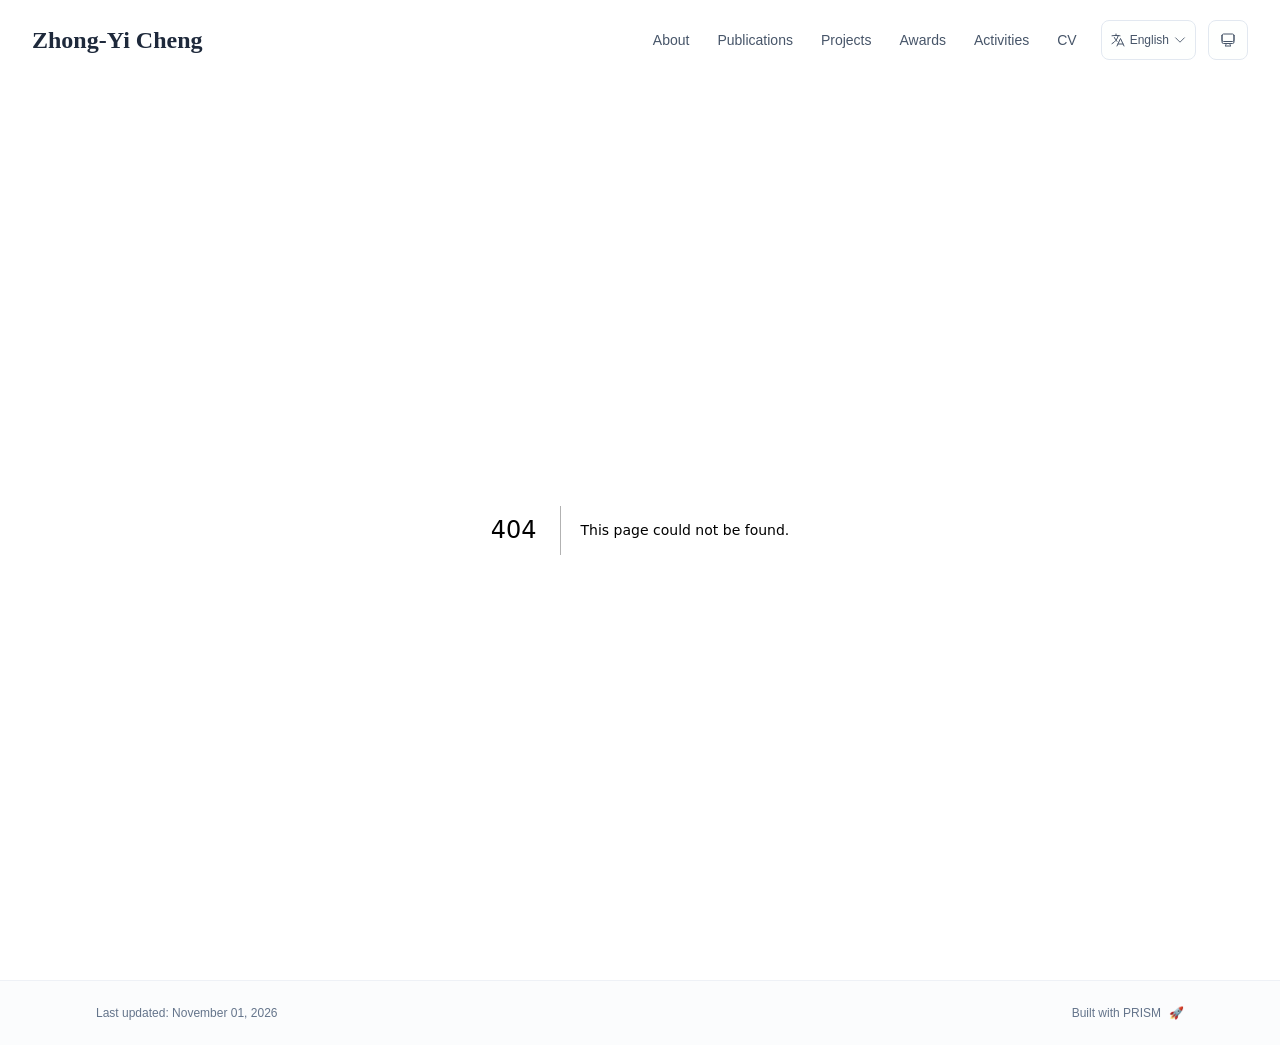
==== commit 69426576: "Weekly update: citations and citation map (2026-11-01)" ====
--- a/404/index.html
+++ b/404/index.html
@@ -60,4 +60,4 @@
       root.setAttribute('data-locale', 'en');
     }
   </script><title>Zhong-Yi Cheng</title><meta name="description" content="Zhong-Yi Cheng is an Assistant Researcher at the Institute of Agricultural Resources and Environment, Jiangsu Academy of Agricultural Sciences. His research focuses on the safe utilization of contaminated farmland, the control of heavy-metal pollution in soils, and rhizosphere microbial ecology."/><meta name="author" content="Zhong-Yi Cheng"/><meta name="keywords" content="Zhong-Yi Cheng,PhD,Research,Institute of Agricultural Resources and Environment
-Jiangsu Academy of Agricultural Sciences (JAAS)"/><meta name="creator" content="Zhong-Yi Cheng"/><meta name="publisher" content="Zhong-Yi Cheng"/><meta property="og:title" content="Zhong-Yi Cheng"/><meta property="og:description" content="Zhong-Yi Cheng is an Assistant Researcher at the Institute of Agricultural Resources and Environment, Jiangsu Academy of Agricultural Sciences. His research focuses on the safe utilization of contaminated farmland, the control of heavy-metal pollution in soils, and rhizosphere microbial ecology."/><meta property="og:site_name" content="Zhong-Yi Cheng&#x27;s Academic Website"/><meta property="og:locale" content="en_US"/><meta property="og:type" content="website"/><meta name="twitter:card" content="summary"/><meta name="twitter:title" content="Zhong-Yi Cheng"/><meta name="twitter:description" content="Zhong-Yi Cheng is an Assistant Researcher at the Institute of Agricultural Resources and Environment, Jiangsu Academy of Agricultural Sciences. His research focuses on the safe utilization of contaminated farmland, the control of heavy-metal pollution in soils, and rhizosphere microbial ecology."/><link rel="icon" href="/jaas_logo.svg"/><script>document.querySelectorAll('body link[rel="icon"], body link[rel="apple-touch-icon"]').forEach(el => document.head.appendChild(el))</script><script src="/_next/static/chunks/polyfills-42372ed130431b0a.js" noModule=""></script></head><body class="font-sans antialiased"><div style="visibility:hidden"><nav class="fixed top-0 left-0 right-0 z-50" data-headlessui-state=""><div class="transition-all duration-300 ease-out bg-transparent" style="transform:translateY(-100px)"><div class="max-w-7xl mx-auto px-4 sm:px-6 lg:px-8"><div class="flex justify-between items-center h-16 lg:h-20"><div class="flex-shrink-0" tabindex="0"><a class="text-xl lg:text-2xl font-serif font-semibold text-primary hover:text-accent transition-colors duration-200" href="/">Zhong-Yi Cheng</a></div><div class="hidden lg:block"><div class="ml-10 flex items-center space-x-3"><div class="relative flex items-baseline space-x-1"><a data-nav-href="/" class="relative px-3 py-2 text-sm font-medium rounded-lg transition-colors duration-150 text-neutral-600" href="/">About</a><a data-nav-href="/publications" class="relative px-3 py-2 text-sm font-medium rounded-lg transition-colors duration-150 text-neutral-600" href="/publications/">Publications</a><a data-nav-href="/grants" class="relative px-3 py-2 text-sm font-medium rounded-lg transition-colors duration-150 text-neutral-600" href="/grants/">Projects</a><a data-nav-href="/awards" class="relative px-3 py-2 text-sm font-medium rounded-lg transition-colors duration-150 text-neutral-600" href="/awards/">Awards</a><a data-nav-href="/activities" class="relative px-3 py-2 text-sm font-medium rounded-lg transition-colors duration-150 text-neutral-600" href="/activities/">Activities</a><a data-nav-href="/cv" class="relative px-3 py-2 text-sm font-medium rounded-lg transition-colors duration-150 text-neutral-600" href="/cv/">CV</a></div><div class="flex items-center justify-center w-14 h-10 rounded-lg border border-neutral-200 dark:border-[rgba(148,163,184,0.24)] bg-background dark:bg-neutral-800"><div class="w-6 h-4 rounded bg-neutral-300 animate-pulse"></div></div><div class="flex items-center justify-center w-10 h-10 rounded-lg border border-neutral-200 dark:border-[rgba(148,163,184,0.24)] bg-background dark:bg-neutral-800"><div class="w-4 h-4 rounded-full bg-neutral-300 animate-pulse"></div></div></div></div><div class="lg:hidden flex items-center space-x-2"><div class="flex items-center justify-center w-14 h-10 rounded-lg border border-neutral-200 dark:border-[rgba(148,163,184,0.24)] bg-background dark:bg-neutral-800"><div class="w-6 h-4 rounded bg-neutral-300 animate-pulse"></div></div><div class="flex items-center justify-center w-10 h-10 rounded-lg border border-neutral-200 dark:border-[rgba(148,163,184,0.24)] bg-background dark:bg-neutral-800"><div class="w-4 h-4 rounded-full bg-neutral-300 animate-pulse"></div></div><button class="inline-flex items-center justify-center p-2 rounded-md text-neutral-600 hover:text-primary hover:bg-neutral-100 dark:hover:bg-neutral-800 focus:outline-none focus:ring-2 focus:ring-inset focus:ring-accent transition-colors duration-200" id="headlessui-disclosure-button-«R7pdb»" type="button" aria-expanded="false" data-headlessui-state=""><span class="sr-only">Open main menu</span><div><svg xmlns="http://www.w3.org/2000/svg" fill="none" viewBox="0 0 24 24" stroke-width="1.5" stroke="currentColor" aria-hidden="true" data-slot="icon" class="block h-6 w-6"><path stroke-linecap="round" stroke-linejoin="round" d="M3.75 6.75h16.5M3.75 12h16.5m-16.5 5.25h16.5"></path></svg></div></button></div></div></div></div></nav><main class="min-h-screen pt-16 lg:pt-20"><div style="font-family:system-ui,&quot;Segoe UI&quot;,Roboto,Helvetica,Arial,sans-serif,&quot;Apple Color Emoji&quot;,&quot;Segoe UI Emoji&quot;;height:100vh;text-align:center;display:flex;flex-direction:column;align-items:center;justify-content:center"><div><style>body{color:#000;background:#fff;margin:0}.next-error-h1{border-right:1px solid rgba(0,0,0,.3)}@media (prefers-color-scheme:dark){body{color:#fff;background:#000}.next-error-h1{border-right:1px solid rgba(255,255,255,.3)}}</style><h1 class="next-error-h1" style="display:inline-block;margin:0 20px 0 0;padding:0 23px 0 0;font-size:24px;font-weight:500;vertical-align:top;line-height:49px">404</h1><div style="display:inline-block"><h2 style="font-size:14px;font-weight:400;line-height:49px;margin:0">This page could not be found.</h2></div></div></div><!--$--><!--/$--><!--$--><!--/$--></main><footer class="border-t border-neutral-200/50 bg-neutral-50/50 dark:bg-neutral-900/50 dark:border-neutral-700/50"><div class="max-w-6xl mx-auto px-4 sm:px-6 lg:px-8 py-6"><div class="flex flex-col sm:flex-row justify-between items-center gap-2"><p class="text-xs text-neutral-500">Last updated<!-- -->: <!-- -->October 25, 2026</p><p class="text-xs text-neutral-500 flex items-center"><a href="https://github.com/xyjoey/PRISM" target="_blank" rel="noopener noreferrer">Built with PRISM</a><span class="ml-2">🚀</span></p></div></div></footer></div><script src="/_next/static/chunks/webpack-679b75d1c4c2027c.js" async=""></script><script>(self.__next_f=self.__next_f||[]).push([0])</script><script>self.__next_f.push([1,"1:\"$Sreact.fragment\"\n3:I[3719,[\"534\",\"static/chunks/534-178e4fb86ea8b3af.js\",\"874\",\"static/chunks/874-7c5eb7db8d3a51f7.js\",\"291\",\"static/chunks/291-e39730cc9327e39b.js\",\"177\",\"static/chunks/app/layout-350f870ce7b71e7e.js\"],\"ThemeProvider\"]\n4:I[310,[\"534\",\"static/chunks/534-178e4fb86ea8b3af.js\",\"874\",\"static/chunks/874-7c5eb7db8d3a51f7.js\",\"291\",\"static/chunks/291-e39730cc9327e39b.js\",\"177\",\"static/chunks/app/layout-350f870ce7b71e7e.js\"],\"LocaleProvider\"]\n5:I[4574,[\"534\",\"static/chunks/534-178e4fb86ea8b3af.js\",\"874\",\"static/chunks/874-7c5eb7db8d3a51f7.js\",\"291\",\"static/chunks/291-e39730cc9327e39b.js\",\"177\",\"static/chunks/app/layout-350f870ce7b71e7e.js\"],\"default\"]\n6:I[7555,[],\"\"]\n7:I[1295,[],\"\"]\n8:I[2548,[\"534\",\"static/chunks/534-178e4fb86ea8b3af.js\",\"874\",\"static/chunks/874-7c5eb7db8d3a51f7.js\",\"291\",\"static/chunks/291-e39730cc9327e39b.js\",\"177\",\"static/chunks/app/layout-350f870ce7b71e7e.js\"],\"default\"]\n9:I[9665,[],\"MetadataBoundary\"]\nb:I[9665,[],\"OutletBoundary\"]\ne:I[4911,[],\"AsyncMetadataOutlet\"]\n10:I[9665,[],\"ViewportBoundary\"]\n12:I[6614,[],\"\"]\n:HL[\"/_next/static/css/5e52a4a006a4eb9d.css\",\"style\"]\n2:T5d7,\n    try {\n      const cfg = {\"enabled\":true,\"locales\":[\"zh\",\"en\"],\"defaultLocale\":\"en\",\"mode\":\"auto\",\"fixedLocale\":\"en\",\"persist\":true,\"switcher\":true,\"labels\":{\"zh\":\"中文\",\"en\":\"English\"}};\n      const storageKey = 'locale-storage';\n      const normalize = (value) =\u003e typeof value === 'string' ? value.trim().replace('_', '-').toLowerCase() : '';\n      const matchLocale = (candidate) =\u003e {\n        const normalized = normalize(candidate);\n        if (!normalized) return null;\n        if (cfg.locales.includes(normalized)) return normalized;\n        const language = normalized.split('-')[0];\n        if (cfg.locales.includes(language)) return language;\n        return null;\n      };\n\n      let resolved = null;\n\n      if (!cfg.enabled) {\n        resolved = cfg.defaultLocale;\n      } else if (cfg.persist) {\n        resolved = matchLocale(localStorage.getItem(storageKey));\n      }\n\n      if (!resolved) {\n        if ("])</script><script>self.__next_f.push([1,"cfg.mode === 'fixed') {\n          resolved = cfg.fixedLocale;\n        } else {\n          resolved = matchLocale(navigator.language);\n        }\n      }\n\n      if (!resolved) {\n        resolved = cfg.defaultLocale;\n      }\n\n      const root = document.documentElement;\n      root.lang = resolved;\n      root.setAttribute('data-locale', resolved);\n\n      if (cfg.persist) {\n        localStorage.setItem(storageKey, resolved);\n      }\n    } catch (e) {\n      const root = document.documentElement;\n      root.lang = 'en';\n      root.setAttribute('data-locale', 'en');\n    }\n  "])</script><script>self.__next_f.push([1,"0:{\"P\":null,\"b\":\"i8F46BFth_yowwhhLlw41\",\"p\":\"\",\"c\":[\"\",\"_not-found\",\"\"],\"i\":false,\"f\":[[[\"\",{\"children\":[\"/_not-found\",{\"children\":[\"__PAGE__\",{}]}]},\"$undefined\",\"$undefined\",true],[\"\",[\"$\",\"$1\",\"c\",{\"children\":[[[\"$\",\"link\",\"0\",{\"rel\":\"stylesheet\",\"href\":\"/_next/static/css/5e52a4a006a4eb9d.css\",\"precedence\":\"next\",\"crossOrigin\":\"$undefined\",\"nonce\":\"$undefined\"}]],[\"$\",\"html\",null,{\"lang\":\"en\",\"className\":\"scroll-smooth\",\"suppressHydrationWarning\":true,\"children\":[[\"$\",\"head\",null,{\"children\":[[\"$\",\"link\",null,{\"rel\":\"icon\",\"href\":\"/jaas_logo.svg\",\"type\":\"image/svg+xml\"}],[\"$\",\"link\",null,{\"rel\":\"dns-prefetch\",\"href\":\"https://jialeliu.com\"}],[\"$\",\"link\",null,{\"rel\":\"preconnect\",\"href\":\"https://jialeliu.com\",\"crossOrigin\":\"\"}],[\"$\",\"link\",null,{\"rel\":\"preload\",\"as\":\"font\",\"type\":\"font/woff2\",\"href\":\"https://jialeliu.com/fonts/georgiab.woff2\",\"crossOrigin\":\"\"}],[\"$\",\"script\",null,{\"dangerouslySetInnerHTML\":{\"__html\":\"\\n              try {\\n                const theme = localStorage.getItem('theme-storage');\\n                const parsed = theme ? JSON.parse(theme) : null;\\n                const setting = parsed?.state?.theme || 'system';\\n                const prefersDark = typeof window !== 'undefined' \u0026\u0026 window.matchMedia \u0026\u0026 window.matchMedia('(prefers-color-scheme: dark)').matches;\\n                const effective = setting === 'dark' ? 'dark' : (setting === 'light' ? 'light' : (prefersDark ? 'dark' : 'light'));\\n                var root = document.documentElement;\\n                root.classList.add(effective);\\n                root.setAttribute('data-theme', effective);\\n              } catch (e) {\\n                var root = document.documentElement;\\n                root.classList.add('light');\\n                root.setAttribute('data-theme', 'light');\\n              }\\n            \"}}],[\"$\",\"script\",null,{\"dangerouslySetInnerHTML\":{\"__html\":\"$2\"}}]]}],[\"$\",\"body\",null,{\"className\":\"font-sans antialiased\",\"children\":[\"$\",\"$L3\",null,{\"children\":[\"$\",\"$L4\",null,{\"config\":{\"enabled\":true,\"locales\":[\"zh\",\"en\"],\"defaultLocale\":\"en\",\"mode\":\"auto\",\"fixedLocale\":\"en\",\"persist\":true,\"switcher\":true,\"labels\":{\"zh\":\"中文\",\"en\":\"English\"}},\"children\":[[\"$\",\"$L5\",null,{\"items\":[{\"title\":\"About\",\"type\":\"page\",\"target\":\"about\",\"href\":\"/\"},{\"title\":\"Publications\",\"type\":\"page\",\"target\":\"publications\",\"href\":\"/publications\"},{\"title\":\"Projects\",\"type\":\"page\",\"target\":\"grants\",\"href\":\"/grants\"},{\"title\":\"Awards\",\"type\":\"page\",\"target\":\"awards\",\"href\":\"/awards\"},{\"title\":\"Activities\",\"type\":\"page\",\"target\":\"activities\",\"href\":\"/activities\"},{\"title\":\"CV\",\"type\":\"page\",\"target\":\"cv\",\"href\":\"/cv\"}],\"siteTitle\":\"Zhong-Yi Cheng\",\"enableOnePageMode\":false,\"i18n\":\"$0:f:0:1:1:props:children:1:props:children:1:props:children:props:children:props:config\",\"itemsByLocale\":{\"zh\":[{\"title\":\"关于我\",\"type\":\"page\",\"target\":\"about\",\"href\":\"/\"},{\"title\":\"论文\",\"type\":\"page\",\"target\":\"publications\",\"href\":\"/publications\"},{\"title\":\"项目\",\"type\":\"page\",\"target\":\"grants\",\"href\":\"/grants\"},{\"title\":\"奖项\",\"type\":\"page\",\"target\":\"awards\",\"href\":\"/awards\"},{\"title\":\"动态\",\"type\":\"page\",\"target\":\"activities\",\"href\":\"/activities\"},{\"title\":\"简历\",\"type\":\"page\",\"target\":\"cv\",\"href\":\"/cv\"}],\"en\":[{\"title\":\"About\",\"type\":\"page\",\"target\":\"about\",\"href\":\"/\"},{\"title\":\"Publications\",\"type\":\"page\",\"target\":\"publications\",\"href\":\"/publications\"},{\"title\":\"Projects\",\"type\":\"page\",\"target\":\"grants\",\"href\":\"/grants\"},{\"title\":\"Awards\",\"type\":\"page\",\"target\":\"awards\",\"href\":\"/awards\"},{\"title\":\"Activities\",\"type\":\"page\",\"target\":\"activities\",\"href\":\"/activities\"},{\"title\":\"CV\",\"type\":\"page\",\"target\":\"cv\",\"href\":\"/cv\"}]},\"siteTitleByLocale\":{\"zh\":\"程中一\",\"en\":\"Zhong-Yi Cheng\"}}],[\"$\",\"main\",null,{\"className\":\"min-h-screen pt-16 lg:pt-20\",\"children\":[\"$\",\"$L6\",null,{\"parallelRouterKey\":\"children\",\"error\":\"$undefined\",\"errorStyles\":\"$undefined\",\"errorScripts\":\"$undefined\",\"template\":[\"$\",\"$L7\",null,{}],\"templateStyles\":\"$undefined\",\"templateScripts\":\"$undefined\",\"notFound\":[[[\"$\",\"title\",null,{\"children\":\"404: This page could not be found.\"}],[\"$\",\"div\",null,{\"style\":{\"fontFamily\":\"system-ui,\\\"Segoe UI\\\",Roboto,Helvetica,Arial,sans-serif,\\\"Apple Color Emoji\\\",\\\"Segoe UI Emoji\\\"\",\"height\":\"100vh\",\"textAlign\":\"center\",\"display\":\"flex\",\"flexDirection\":\"column\",\"alignItems\":\"center\",\"justifyContent\":\"center\"},\"children\":[\"$\",\"div\",null,{\"children\":[[\"$\",\"style\",null,{\"dangerouslySetInnerHTML\":{\"__html\":\"body{color:#000;background:#fff;margin:0}.next-error-h1{border-right:1px solid rgba(0,0,0,.3)}@media (prefers-color-scheme:dark){body{color:#fff;background:#000}.next-error-h1{border-right:1px solid rgba(255,255,255,.3)}}\"}}],[\"$\",\"h1\",null,{\"className\":\"next-error-h1\",\"style\":{\"display\":\"inline-block\",\"margin\":\"0 20px 0 0\",\"padding\":\"0 23px 0 0\",\"fontSize\":24,\"fontWeight\":500,\"verticalAlign\":\"top\",\"lineHeight\":\"49px\"},\"children\":404}],[\"$\",\"div\",null,{\"style\":{\"display\":\"inline-block\"},\"children\":[\"$\",\"h2\",null,{\"style\":{\"fontSize\":14,\"fontWeight\":400,\"lineHeight\":\"49px\",\"margin\":0},\"children\":\"This page could not be found.\"}]}]]}]}]],[]],\"forbidden\":\"$undefined\",\"unauthorized\":\"$undefined\"}]}],[\"$\",\"$L8\",null,{\"lastUpdated\":\"October 25, 2026\",\"lastUpdatedByLocale\":{\"zh\":\"2026年10月25日\",\"en\":\"October 25, 2026\"},\"defaultLocale\":\"en\"}]]}]}]}]]}]]}],{\"children\":[\"/_not-found\",[\"$\",\"$1\",\"c\",{\"children\":[null,[\"$\",\"$L6\",null,{\"parallelRouterKey\":\"children\",\"error\":\"$undefined\",\"errorStyles\":\"$undefined\",\"errorScripts\":\"$undefined\",\"template\":[\"$\",\"$L7\",null,{}],\"templateStyles\":\"$undefined\",\"templateScripts\":\"$undefined\",\"notFound\":\"$undefined\",\"forbidden\":\"$undefined\",\"unauthorized\":\"$undefined\"}]]}],{\"children\":[\"__PAGE__\",[\"$\",\"$1\",\"c\",{\"children\":[[[\"$\",\"title\",null,{\"children\":\"404: This page could not be found.\"}],[\"$\",\"div\",null,{\"style\":\"$0:f:0:1:1:props:children:1:props:children:1:props:children:props:children:props:children:1:props:children:props:notFound:0:1:props:style\",\"children\":[\"$\",\"div\",null,{\"children\":[[\"$\",\"style\",null,{\"dangerouslySetInnerHTML\":{\"__html\":\"body{color:#000;background:#fff;margin:0}.next-error-h1{border-right:1px solid rgba(0,0,0,.3)}@media (prefers-color-scheme:dark){body{color:#fff;background:#000}.next-error-h1{border-right:1px solid rgba(255,255,255,.3)}}\"}}],[\"$\",\"h1\",null,{\"className\":\"next-error-h1\",\"style\":\"$0:f:0:1:1:props:children:1:props:children:1:props:children:props:children:props:children:1:props:children:props:notFound:0:1:props:children:props:children:1:props:style\",\"children\":404}],[\"$\",\"div\",null,{\"style\":\"$0:f:0:1:1:props:children:1:props:children:1:props:children:props:children:props:children:1:props:children:props:notFound:0:1:props:children:props:children:2:props:style\",\"children\":[\"$\",\"h2\",null,{\"style\":\"$0:f:0:1:1:props:children:1:props:children:1:props:children:props:children:props:children:1:props:children:props:notFound:0:1:props:children:props:children:2:props:children:props:style\",\"children\":\"This page could not be found.\"}]}]]}]}]],[\"$\",\"$L9\",null,{\"children\":\"$La\"}],null,[\"$\",\"$Lb\",null,{\"children\":[\"$Lc\",\"$Ld\",[\"$\",\"$Le\",null,{\"promise\":\"$@f\"}]]}]]}],{},null,false]},null,false]},null,false],[\"$\",\"$1\",\"h\",{\"children\":[[\"$\",\"meta\",null,{\"name\":\"robots\",\"content\":\"noindex\"}],[\"$\",\"$1\",\"IikaViLMAWPKuUUHWEloC\",{\"children\":[[\"$\",\"$L10\",null,{\"children\":\"$L11\"}],null]}],null]}],false]],\"m\":\"$undefined\",\"G\":[\"$12\",\"$undefined\"],\"s\":false,\"S\":true}\n"])</script><script>self.__next_f.push([1,"13:\"$Sreact.suspense\"\n14:I[4911,[],\"AsyncMetadata\"]\na:[\"$\",\"$13\",null,{\"fallback\":null,\"children\":[\"$\",\"$L14\",null,{\"promise\":\"$@15\"}]}]\n"])</script><script>self.__next_f.push([1,"d:null\n"])</script><script>self.__next_f.push([1,"11:[[\"$\",\"meta\",\"0\",{\"charSet\":\"utf-8\"}],[\"$\",\"meta\",\"1\",{\"name\":\"viewport\",\"content\":\"width=device-width, initial-scale=1\"}]]\nc:null\n"])</script><script>self.__next_f.push([1,"15:{\"metadata\":[[\"$\",\"title\",\"0\",{\"children\":\"Zhong-Yi Cheng\"}],[\"$\",\"meta\",\"1\",{\"name\":\"description\",\"content\":\"Zhong-Yi Cheng is an Assistant Researcher at the Institute of Agricultural Resources and Environment, Jiangsu Academy of Agricultural Sciences. His research focuses on the safe utilization of contaminated farmland, the control of heavy-metal pollution in soils, and rhizosphere microbial ecology.\"}],[\"$\",\"meta\",\"2\",{\"name\":\"author\",\"content\":\"Zhong-Yi Cheng\"}],[\"$\",\"meta\",\"3\",{\"name\":\"keywords\",\"content\":\"Zhong-Yi Cheng,PhD,Research,Institute of Agricultural Resources and Environment\\nJiangsu Academy of Agricultural Sciences (JAAS)\"}],[\"$\",\"meta\",\"4\",{\"name\":\"creator\",\"content\":\"Zhong-Yi Cheng\"}],[\"$\",\"meta\",\"5\",{\"name\":\"publisher\",\"content\":\"Zhong-Yi Cheng\"}],[\"$\",\"meta\",\"6\",{\"property\":\"og:title\",\"content\":\"Zhong-Yi Cheng\"}],[\"$\",\"meta\",\"7\",{\"property\":\"og:description\",\"content\":\"Zhong-Yi Cheng is an Assistant Researcher at the Institute of Agricultural Resources and Environment, Jiangsu Academy of Agricultural Sciences. His research focuses on the safe utilization of contaminated farmland, the control of heavy-metal pollution in soils, and rhizosphere microbial ecology.\"}],[\"$\",\"meta\",\"8\",{\"property\":\"og:site_name\",\"content\":\"Zhong-Yi Cheng's Academic Website\"}],[\"$\",\"meta\",\"9\",{\"property\":\"og:locale\",\"content\":\"en_US\"}],[\"$\",\"meta\",\"10\",{\"property\":\"og:type\",\"content\":\"website\"}],[\"$\",\"meta\",\"11\",{\"name\":\"twitter:card\",\"content\":\"summary\"}],[\"$\",\"meta\",\"12\",{\"name\":\"twitter:title\",\"content\":\"Zhong-Yi Cheng\"}],[\"$\",\"meta\",\"13\",{\"name\":\"twitter:description\",\"content\":\"Zhong-Yi Cheng is an Assistant Researcher at the Institute of Agricultural Resources and Environment, Jiangsu Academy of Agricultural Sciences. His research focuses on the safe utilization of contaminated farmland, the control of heavy-metal pollution in soils, and rhizosphere microbial ecology.\"}],[\"$\",\"link\",\"14\",{\"rel\":\"icon\",\"href\":\"/jaas_logo.svg\"}]],\"error\":null,\"digest\":\"$undefined\"}\nf:{\"metadata\":\"$15:metadata\",\"error\":null,\"dige"])</script><script>self.__next_f.push([1,"st\":\"$undefined\"}\n"])</script></body></html>+Jiangsu Academy of Agricultural Sciences (JAAS)"/><meta name="creator" content="Zhong-Yi Cheng"/><meta name="publisher" content="Zhong-Yi Cheng"/><meta property="og:title" content="Zhong-Yi Cheng"/><meta property="og:description" content="Zhong-Yi Cheng is an Assistant Researcher at the Institute of Agricultural Resources and Environment, Jiangsu Academy of Agricultural Sciences. His research focuses on the safe utilization of contaminated farmland, the control of heavy-metal pollution in soils, and rhizosphere microbial ecology."/><meta property="og:site_name" content="Zhong-Yi Cheng&#x27;s Academic Website"/><meta property="og:locale" content="en_US"/><meta property="og:type" content="website"/><meta name="twitter:card" content="summary"/><meta name="twitter:title" content="Zhong-Yi Cheng"/><meta name="twitter:description" content="Zhong-Yi Cheng is an Assistant Researcher at the Institute of Agricultural Resources and Environment, Jiangsu Academy of Agricultural Sciences. His research focuses on the safe utilization of contaminated farmland, the control of heavy-metal pollution in soils, and rhizosphere microbial ecology."/><link rel="icon" href="/jaas_logo.svg"/><script>document.querySelectorAll('body link[rel="icon"], body link[rel="apple-touch-icon"]').forEach(el => document.head.appendChild(el))</script><script src="/_next/static/chunks/polyfills-42372ed130431b0a.js" noModule=""></script></head><body class="font-sans antialiased"><div style="visibility:hidden"><nav class="fixed top-0 left-0 right-0 z-50" data-headlessui-state=""><div class="transition-all duration-300 ease-out bg-transparent" style="transform:translateY(-100px)"><div class="max-w-7xl mx-auto px-4 sm:px-6 lg:px-8"><div class="flex justify-between items-center h-16 lg:h-20"><div class="flex-shrink-0" tabindex="0"><a class="text-xl lg:text-2xl font-serif font-semibold text-primary hover:text-accent transition-colors duration-200" href="/">Zhong-Yi Cheng</a></div><div class="hidden lg:block"><div class="ml-10 flex items-center space-x-3"><div class="relative flex items-baseline space-x-1"><a data-nav-href="/" class="relative px-3 py-2 text-sm font-medium rounded-lg transition-colors duration-150 text-neutral-600" href="/">About</a><a data-nav-href="/publications" class="relative px-3 py-2 text-sm font-medium rounded-lg transition-colors duration-150 text-neutral-600" href="/publications/">Publications</a><a data-nav-href="/grants" class="relative px-3 py-2 text-sm font-medium rounded-lg transition-colors duration-150 text-neutral-600" href="/grants/">Projects</a><a data-nav-href="/awards" class="relative px-3 py-2 text-sm font-medium rounded-lg transition-colors duration-150 text-neutral-600" href="/awards/">Awards</a><a data-nav-href="/activities" class="relative px-3 py-2 text-sm font-medium rounded-lg transition-colors duration-150 text-neutral-600" href="/activities/">Activities</a><a data-nav-href="/cv" class="relative px-3 py-2 text-sm font-medium rounded-lg transition-colors duration-150 text-neutral-600" href="/cv/">CV</a></div><div class="flex items-center justify-center w-14 h-10 rounded-lg border border-neutral-200 dark:border-[rgba(148,163,184,0.24)] bg-background dark:bg-neutral-800"><div class="w-6 h-4 rounded bg-neutral-300 animate-pulse"></div></div><div class="flex items-center justify-center w-10 h-10 rounded-lg border border-neutral-200 dark:border-[rgba(148,163,184,0.24)] bg-background dark:bg-neutral-800"><div class="w-4 h-4 rounded-full bg-neutral-300 animate-pulse"></div></div></div></div><div class="lg:hidden flex items-center space-x-2"><div class="flex items-center justify-center w-14 h-10 rounded-lg border border-neutral-200 dark:border-[rgba(148,163,184,0.24)] bg-background dark:bg-neutral-800"><div class="w-6 h-4 rounded bg-neutral-300 animate-pulse"></div></div><div class="flex items-center justify-center w-10 h-10 rounded-lg border border-neutral-200 dark:border-[rgba(148,163,184,0.24)] bg-background dark:bg-neutral-800"><div class="w-4 h-4 rounded-full bg-neutral-300 animate-pulse"></div></div><button class="inline-flex items-center justify-center p-2 rounded-md text-neutral-600 hover:text-primary hover:bg-neutral-100 dark:hover:bg-neutral-800 focus:outline-none focus:ring-2 focus:ring-inset focus:ring-accent transition-colors duration-200" id="headlessui-disclosure-button-«R7pdb»" type="button" aria-expanded="false" data-headlessui-state=""><span class="sr-only">Open main menu</span><div><svg xmlns="http://www.w3.org/2000/svg" fill="none" viewBox="0 0 24 24" stroke-width="1.5" stroke="currentColor" aria-hidden="true" data-slot="icon" class="block h-6 w-6"><path stroke-linecap="round" stroke-linejoin="round" d="M3.75 6.75h16.5M3.75 12h16.5m-16.5 5.25h16.5"></path></svg></div></button></div></div></div></div></nav><main class="min-h-screen pt-16 lg:pt-20"><div style="font-family:system-ui,&quot;Segoe UI&quot;,Roboto,Helvetica,Arial,sans-serif,&quot;Apple Color Emoji&quot;,&quot;Segoe UI Emoji&quot;;height:100vh;text-align:center;display:flex;flex-direction:column;align-items:center;justify-content:center"><div><style>body{color:#000;background:#fff;margin:0}.next-error-h1{border-right:1px solid rgba(0,0,0,.3)}@media (prefers-color-scheme:dark){body{color:#fff;background:#000}.next-error-h1{border-right:1px solid rgba(255,255,255,.3)}}</style><h1 class="next-error-h1" style="display:inline-block;margin:0 20px 0 0;padding:0 23px 0 0;font-size:24px;font-weight:500;vertical-align:top;line-height:49px">404</h1><div style="display:inline-block"><h2 style="font-size:14px;font-weight:400;line-height:49px;margin:0">This page could not be found.</h2></div></div></div><!--$--><!--/$--><!--$--><!--/$--></main><footer class="border-t border-neutral-200/50 bg-neutral-50/50 dark:bg-neutral-900/50 dark:border-neutral-700/50"><div class="max-w-6xl mx-auto px-4 sm:px-6 lg:px-8 py-6"><div class="flex flex-col sm:flex-row justify-between items-center gap-2"><p class="text-xs text-neutral-500">Last updated<!-- -->: <!-- -->November 01, 2026</p><p class="text-xs text-neutral-500 flex items-center"><a href="https://github.com/xyjoey/PRISM" target="_blank" rel="noopener noreferrer">Built with PRISM</a><span class="ml-2">🚀</span></p></div></div></footer></div><script src="/_next/static/chunks/webpack-679b75d1c4c2027c.js" async=""></script><script>(self.__next_f=self.__next_f||[]).push([0])</script><script>self.__next_f.push([1,"1:\"$Sreact.fragment\"\n3:I[3719,[\"534\",\"static/chunks/534-178e4fb86ea8b3af.js\",\"874\",\"static/chunks/874-7c5eb7db8d3a51f7.js\",\"291\",\"static/chunks/291-e39730cc9327e39b.js\",\"177\",\"static/chunks/app/layout-350f870ce7b71e7e.js\"],\"ThemeProvider\"]\n4:I[310,[\"534\",\"static/chunks/534-178e4fb86ea8b3af.js\",\"874\",\"static/chunks/874-7c5eb7db8d3a51f7.js\",\"291\",\"static/chunks/291-e39730cc9327e39b.js\",\"177\",\"static/chunks/app/layout-350f870ce7b71e7e.js\"],\"LocaleProvider\"]\n5:I[4574,[\"534\",\"static/chunks/534-178e4fb86ea8b3af.js\",\"874\",\"static/chunks/874-7c5eb7db8d3a51f7.js\",\"291\",\"static/chunks/291-e39730cc9327e39b.js\",\"177\",\"static/chunks/app/layout-350f870ce7b71e7e.js\"],\"default\"]\n6:I[7555,[],\"\"]\n7:I[1295,[],\"\"]\n8:I[2548,[\"534\",\"static/chunks/534-178e4fb86ea8b3af.js\",\"874\",\"static/chunks/874-7c5eb7db8d3a51f7.js\",\"291\",\"static/chunks/291-e39730cc9327e39b.js\",\"177\",\"static/chunks/app/layout-350f870ce7b71e7e.js\"],\"default\"]\n9:I[9665,[],\"MetadataBoundary\"]\nb:I[9665,[],\"OutletBoundary\"]\ne:I[4911,[],\"AsyncMetadataOutlet\"]\n10:I[9665,[],\"ViewportBoundary\"]\n12:I[6614,[],\"\"]\n:HL[\"/_next/static/css/5e52a4a006a4eb9d.css\",\"style\"]\n2:T5d7,\n    try {\n      const cfg = {\"enabled\":true,\"locales\":[\"zh\",\"en\"],\"defaultLocale\":\"en\",\"mode\":\"auto\",\"fixedLocale\":\"en\",\"persist\":true,\"switcher\":true,\"labels\":{\"zh\":\"中文\",\"en\":\"English\"}};\n      const storageKey = 'locale-storage';\n      const normalize = (value) =\u003e typeof value === 'string' ? value.trim().replace('_', '-').toLowerCase() : '';\n      const matchLocale = (candidate) =\u003e {\n        const normalized = normalize(candidate);\n        if (!normalized) return null;\n        if (cfg.locales.includes(normalized)) return normalized;\n        const language = normalized.split('-')[0];\n        if (cfg.locales.includes(language)) return language;\n        return null;\n      };\n\n      let resolved = null;\n\n      if (!cfg.enabled) {\n        resolved = cfg.defaultLocale;\n      } else if (cfg.persist) {\n        resolved = matchLocale(localStorage.getItem(storageKey));\n      }\n\n      if (!resolved) {\n        if ("])</script><script>self.__next_f.push([1,"cfg.mode === 'fixed') {\n          resolved = cfg.fixedLocale;\n        } else {\n          resolved = matchLocale(navigator.language);\n        }\n      }\n\n      if (!resolved) {\n        resolved = cfg.defaultLocale;\n      }\n\n      const root = document.documentElement;\n      root.lang = resolved;\n      root.setAttribute('data-locale', resolved);\n\n      if (cfg.persist) {\n        localStorage.setItem(storageKey, resolved);\n      }\n    } catch (e) {\n      const root = document.documentElement;\n      root.lang = 'en';\n      root.setAttribute('data-locale', 'en');\n    }\n  "])</script><script>self.__next_f.push([1,"0:{\"P\":null,\"b\":\"rPATsSAmybja3TkwOqQFd\",\"p\":\"\",\"c\":[\"\",\"_not-found\",\"\"],\"i\":false,\"f\":[[[\"\",{\"children\":[\"/_not-found\",{\"children\":[\"__PAGE__\",{}]}]},\"$undefined\",\"$undefined\",true],[\"\",[\"$\",\"$1\",\"c\",{\"children\":[[[\"$\",\"link\",\"0\",{\"rel\":\"stylesheet\",\"href\":\"/_next/static/css/5e52a4a006a4eb9d.css\",\"precedence\":\"next\",\"crossOrigin\":\"$undefined\",\"nonce\":\"$undefined\"}]],[\"$\",\"html\",null,{\"lang\":\"en\",\"className\":\"scroll-smooth\",\"suppressHydrationWarning\":true,\"children\":[[\"$\",\"head\",null,{\"children\":[[\"$\",\"link\",null,{\"rel\":\"icon\",\"href\":\"/jaas_logo.svg\",\"type\":\"image/svg+xml\"}],[\"$\",\"link\",null,{\"rel\":\"dns-prefetch\",\"href\":\"https://jialeliu.com\"}],[\"$\",\"link\",null,{\"rel\":\"preconnect\",\"href\":\"https://jialeliu.com\",\"crossOrigin\":\"\"}],[\"$\",\"link\",null,{\"rel\":\"preload\",\"as\":\"font\",\"type\":\"font/woff2\",\"href\":\"https://jialeliu.com/fonts/georgiab.woff2\",\"crossOrigin\":\"\"}],[\"$\",\"script\",null,{\"dangerouslySetInnerHTML\":{\"__html\":\"\\n              try {\\n                const theme = localStorage.getItem('theme-storage');\\n                const parsed = theme ? JSON.parse(theme) : null;\\n                const setting = parsed?.state?.theme || 'system';\\n                const prefersDark = typeof window !== 'undefined' \u0026\u0026 window.matchMedia \u0026\u0026 window.matchMedia('(prefers-color-scheme: dark)').matches;\\n                const effective = setting === 'dark' ? 'dark' : (setting === 'light' ? 'light' : (prefersDark ? 'dark' : 'light'));\\n                var root = document.documentElement;\\n                root.classList.add(effective);\\n                root.setAttribute('data-theme', effective);\\n              } catch (e) {\\n                var root = document.documentElement;\\n                root.classList.add('light');\\n                root.setAttribute('data-theme', 'light');\\n              }\\n            \"}}],[\"$\",\"script\",null,{\"dangerouslySetInnerHTML\":{\"__html\":\"$2\"}}]]}],[\"$\",\"body\",null,{\"className\":\"font-sans antialiased\",\"children\":[\"$\",\"$L3\",null,{\"children\":[\"$\",\"$L4\",null,{\"config\":{\"enabled\":true,\"locales\":[\"zh\",\"en\"],\"defaultLocale\":\"en\",\"mode\":\"auto\",\"fixedLocale\":\"en\",\"persist\":true,\"switcher\":true,\"labels\":{\"zh\":\"中文\",\"en\":\"English\"}},\"children\":[[\"$\",\"$L5\",null,{\"items\":[{\"title\":\"About\",\"type\":\"page\",\"target\":\"about\",\"href\":\"/\"},{\"title\":\"Publications\",\"type\":\"page\",\"target\":\"publications\",\"href\":\"/publications\"},{\"title\":\"Projects\",\"type\":\"page\",\"target\":\"grants\",\"href\":\"/grants\"},{\"title\":\"Awards\",\"type\":\"page\",\"target\":\"awards\",\"href\":\"/awards\"},{\"title\":\"Activities\",\"type\":\"page\",\"target\":\"activities\",\"href\":\"/activities\"},{\"title\":\"CV\",\"type\":\"page\",\"target\":\"cv\",\"href\":\"/cv\"}],\"siteTitle\":\"Zhong-Yi Cheng\",\"enableOnePageMode\":false,\"i18n\":\"$0:f:0:1:1:props:children:1:props:children:1:props:children:props:children:props:config\",\"itemsByLocale\":{\"zh\":[{\"title\":\"关于我\",\"type\":\"page\",\"target\":\"about\",\"href\":\"/\"},{\"title\":\"论文\",\"type\":\"page\",\"target\":\"publications\",\"href\":\"/publications\"},{\"title\":\"项目\",\"type\":\"page\",\"target\":\"grants\",\"href\":\"/grants\"},{\"title\":\"奖项\",\"type\":\"page\",\"target\":\"awards\",\"href\":\"/awards\"},{\"title\":\"动态\",\"type\":\"page\",\"target\":\"activities\",\"href\":\"/activities\"},{\"title\":\"简历\",\"type\":\"page\",\"target\":\"cv\",\"href\":\"/cv\"}],\"en\":[{\"title\":\"About\",\"type\":\"page\",\"target\":\"about\",\"href\":\"/\"},{\"title\":\"Publications\",\"type\":\"page\",\"target\":\"publications\",\"href\":\"/publications\"},{\"title\":\"Projects\",\"type\":\"page\",\"target\":\"grants\",\"href\":\"/grants\"},{\"title\":\"Awards\",\"type\":\"page\",\"target\":\"awards\",\"href\":\"/awards\"},{\"title\":\"Activities\",\"type\":\"page\",\"target\":\"activities\",\"href\":\"/activities\"},{\"title\":\"CV\",\"type\":\"page\",\"target\":\"cv\",\"href\":\"/cv\"}]},\"siteTitleByLocale\":{\"zh\":\"程中一\",\"en\":\"Zhong-Yi Cheng\"}}],[\"$\",\"main\",null,{\"className\":\"min-h-screen pt-16 lg:pt-20\",\"children\":[\"$\",\"$L6\",null,{\"parallelRouterKey\":\"children\",\"error\":\"$undefined\",\"errorStyles\":\"$undefined\",\"errorScripts\":\"$undefined\",\"template\":[\"$\",\"$L7\",null,{}],\"templateStyles\":\"$undefined\",\"templateScripts\":\"$undefined\",\"notFound\":[[[\"$\",\"title\",null,{\"children\":\"404: This page could not be found.\"}],[\"$\",\"div\",null,{\"style\":{\"fontFamily\":\"system-ui,\\\"Segoe UI\\\",Roboto,Helvetica,Arial,sans-serif,\\\"Apple Color Emoji\\\",\\\"Segoe UI Emoji\\\"\",\"height\":\"100vh\",\"textAlign\":\"center\",\"display\":\"flex\",\"flexDirection\":\"column\",\"alignItems\":\"center\",\"justifyContent\":\"center\"},\"children\":[\"$\",\"div\",null,{\"children\":[[\"$\",\"style\",null,{\"dangerouslySetInnerHTML\":{\"__html\":\"body{color:#000;background:#fff;margin:0}.next-error-h1{border-right:1px solid rgba(0,0,0,.3)}@media (prefers-color-scheme:dark){body{color:#fff;background:#000}.next-error-h1{border-right:1px solid rgba(255,255,255,.3)}}\"}}],[\"$\",\"h1\",null,{\"className\":\"next-error-h1\",\"style\":{\"display\":\"inline-block\",\"margin\":\"0 20px 0 0\",\"padding\":\"0 23px 0 0\",\"fontSize\":24,\"fontWeight\":500,\"verticalAlign\":\"top\",\"lineHeight\":\"49px\"},\"children\":404}],[\"$\",\"div\",null,{\"style\":{\"display\":\"inline-block\"},\"children\":[\"$\",\"h2\",null,{\"style\":{\"fontSize\":14,\"fontWeight\":400,\"lineHeight\":\"49px\",\"margin\":0},\"children\":\"This page could not be found.\"}]}]]}]}]],[]],\"forbidden\":\"$undefined\",\"unauthorized\":\"$undefined\"}]}],[\"$\",\"$L8\",null,{\"lastUpdated\":\"November 01, 2026\",\"lastUpdatedByLocale\":{\"zh\":\"2026年11月1日\",\"en\":\"November 01, 2026\"},\"defaultLocale\":\"en\"}]]}]}]}]]}]]}],{\"children\":[\"/_not-found\",[\"$\",\"$1\",\"c\",{\"children\":[null,[\"$\",\"$L6\",null,{\"parallelRouterKey\":\"children\",\"error\":\"$undefined\",\"errorStyles\":\"$undefined\",\"errorScripts\":\"$undefined\",\"template\":[\"$\",\"$L7\",null,{}],\"templateStyles\":\"$undefined\",\"templateScripts\":\"$undefined\",\"notFound\":\"$undefined\",\"forbidden\":\"$undefined\",\"unauthorized\":\"$undefined\"}]]}],{\"children\":[\"__PAGE__\",[\"$\",\"$1\",\"c\",{\"children\":[[[\"$\",\"title\",null,{\"children\":\"404: This page could not be found.\"}],[\"$\",\"div\",null,{\"style\":\"$0:f:0:1:1:props:children:1:props:children:1:props:children:props:children:props:children:1:props:children:props:notFound:0:1:props:style\",\"children\":[\"$\",\"div\",null,{\"children\":[[\"$\",\"style\",null,{\"dangerouslySetInnerHTML\":{\"__html\":\"body{color:#000;background:#fff;margin:0}.next-error-h1{border-right:1px solid rgba(0,0,0,.3)}@media (prefers-color-scheme:dark){body{color:#fff;background:#000}.next-error-h1{border-right:1px solid rgba(255,255,255,.3)}}\"}}],[\"$\",\"h1\",null,{\"className\":\"next-error-h1\",\"style\":\"$0:f:0:1:1:props:children:1:props:children:1:props:children:props:children:props:children:1:props:children:props:notFound:0:1:props:children:props:children:1:props:style\",\"children\":404}],[\"$\",\"div\",null,{\"style\":\"$0:f:0:1:1:props:children:1:props:children:1:props:children:props:children:props:children:1:props:children:props:notFound:0:1:props:children:props:children:2:props:style\",\"children\":[\"$\",\"h2\",null,{\"style\":\"$0:f:0:1:1:props:children:1:props:children:1:props:children:props:children:props:children:1:props:children:props:notFound:0:1:props:children:props:children:2:props:children:props:style\",\"children\":\"This page could not be found.\"}]}]]}]}]],[\"$\",\"$L9\",null,{\"children\":\"$La\"}],null,[\"$\",\"$Lb\",null,{\"children\":[\"$Lc\",\"$Ld\",[\"$\",\"$Le\",null,{\"promise\":\"$@f\"}]]}]]}],{},null,false]},null,false]},null,false],[\"$\",\"$1\",\"h\",{\"children\":[[\"$\",\"meta\",null,{\"name\":\"robots\",\"content\":\"noindex\"}],[\"$\",\"$1\",\"lN1XqZ0an69DKuOiqwlQM\",{\"children\":[[\"$\",\"$L10\",null,{\"children\":\"$L11\"}],null]}],null]}],false]],\"m\":\"$undefined\",\"G\":[\"$12\",\"$undefined\"],\"s\":false,\"S\":true}\n"])</script><script>self.__next_f.push([1,"13:\"$Sreact.suspense\"\n14:I[4911,[],\"AsyncMetadata\"]\na:[\"$\",\"$13\",null,{\"fallback\":null,\"children\":[\"$\",\"$L14\",null,{\"promise\":\"$@15\"}]}]\n"])</script><script>self.__next_f.push([1,"d:null\n"])</script><script>self.__next_f.push([1,"11:[[\"$\",\"meta\",\"0\",{\"charSet\":\"utf-8\"}],[\"$\",\"meta\",\"1\",{\"name\":\"viewport\",\"content\":\"width=device-width, initial-scale=1\"}]]\nc:null\n"])</script><script>self.__next_f.push([1,"15:{\"metadata\":[[\"$\",\"title\",\"0\",{\"children\":\"Zhong-Yi Cheng\"}],[\"$\",\"meta\",\"1\",{\"name\":\"description\",\"content\":\"Zhong-Yi Cheng is an Assistant Researcher at the Institute of Agricultural Resources and Environment, Jiangsu Academy of Agricultural Sciences. His research focuses on the safe utilization of contaminated farmland, the control of heavy-metal pollution in soils, and rhizosphere microbial ecology.\"}],[\"$\",\"meta\",\"2\",{\"name\":\"author\",\"content\":\"Zhong-Yi Cheng\"}],[\"$\",\"meta\",\"3\",{\"name\":\"keywords\",\"content\":\"Zhong-Yi Cheng,PhD,Research,Institute of Agricultural Resources and Environment\\nJiangsu Academy of Agricultural Sciences (JAAS)\"}],[\"$\",\"meta\",\"4\",{\"name\":\"creator\",\"content\":\"Zhong-Yi Cheng\"}],[\"$\",\"meta\",\"5\",{\"name\":\"publisher\",\"content\":\"Zhong-Yi Cheng\"}],[\"$\",\"meta\",\"6\",{\"property\":\"og:title\",\"content\":\"Zhong-Yi Cheng\"}],[\"$\",\"meta\",\"7\",{\"property\":\"og:description\",\"content\":\"Zhong-Yi Cheng is an Assistant Researcher at the Institute of Agricultural Resources and Environment, Jiangsu Academy of Agricultural Sciences. His research focuses on the safe utilization of contaminated farmland, the control of heavy-metal pollution in soils, and rhizosphere microbial ecology.\"}],[\"$\",\"meta\",\"8\",{\"property\":\"og:site_name\",\"content\":\"Zhong-Yi Cheng's Academic Website\"}],[\"$\",\"meta\",\"9\",{\"property\":\"og:locale\",\"content\":\"en_US\"}],[\"$\",\"meta\",\"10\",{\"property\":\"og:type\",\"content\":\"website\"}],[\"$\",\"meta\",\"11\",{\"name\":\"twitter:card\",\"content\":\"summary\"}],[\"$\",\"meta\",\"12\",{\"name\":\"twitter:title\",\"content\":\"Zhong-Yi Cheng\"}],[\"$\",\"meta\",\"13\",{\"name\":\"twitter:description\",\"content\":\"Zhong-Yi Cheng is an Assistant Researcher at the Institute of Agricultural Resources and Environment, Jiangsu Academy of Agricultural Sciences. His research focuses on the safe utilization of contaminated farmland, the control of heavy-metal pollution in soils, and rhizosphere microbial ecology.\"}],[\"$\",\"link\",\"14\",{\"rel\":\"icon\",\"href\":\"/jaas_logo.svg\"}]],\"error\":null,\"digest\":\"$undefined\"}\nf:{\"metadata\":\"$15:metadata\",\"error\":null,\"dige"])</script><script>self.__next_f.push([1,"st\":\"$undefined\"}\n"])</script></body></html>
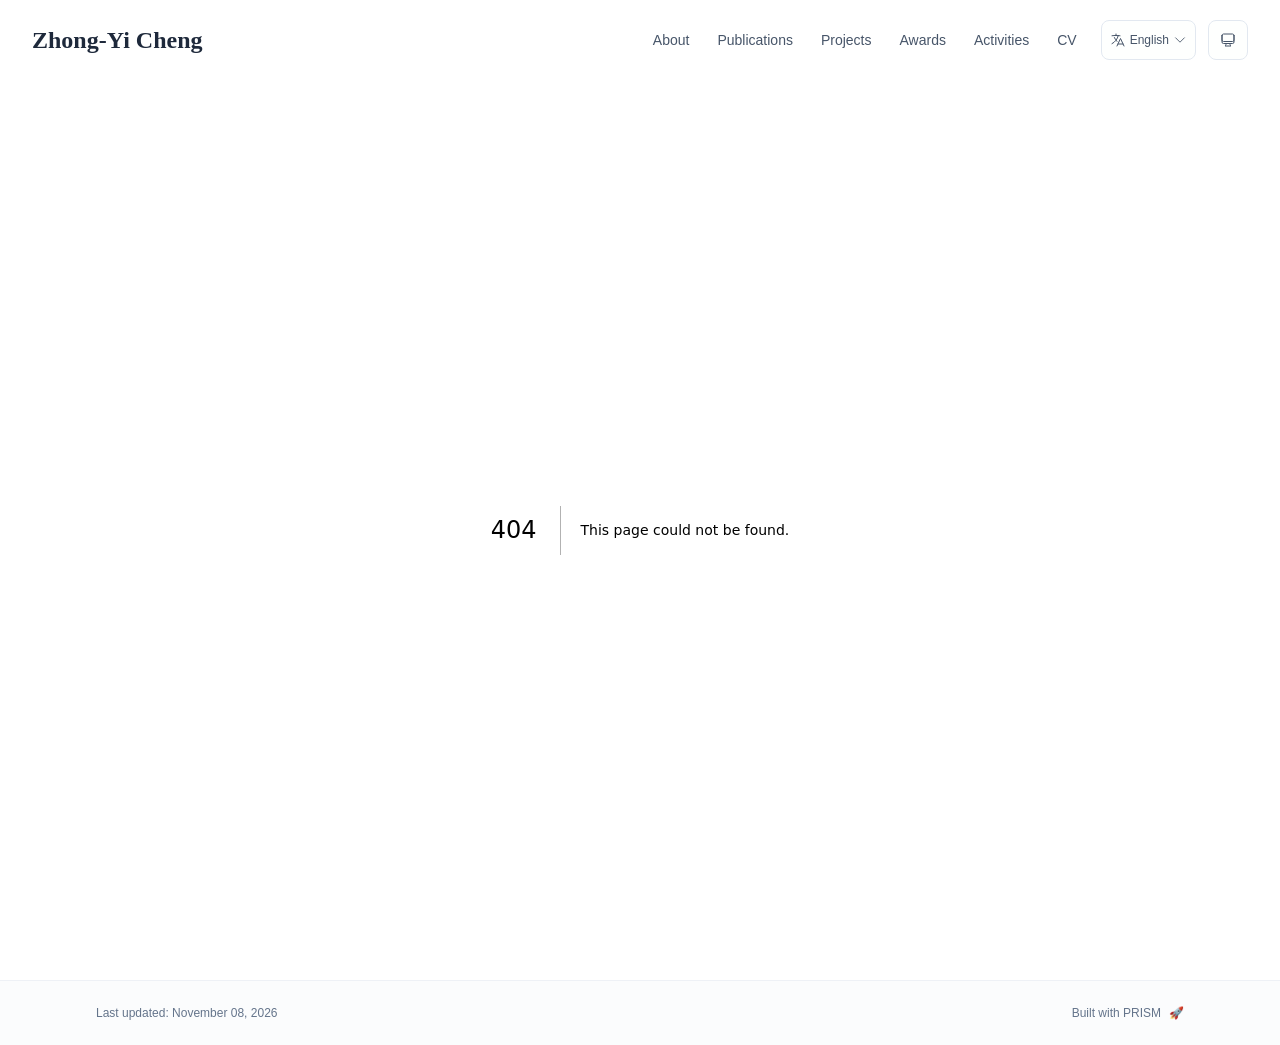
==== commit d1e09c34: "Weekly update: citations and citation map (2026-11-08)" ====
--- a/404/index.html
+++ b/404/index.html
@@ -60,4 +60,4 @@
       root.setAttribute('data-locale', 'en');
     }
   </script><title>Zhong-Yi Cheng</title><meta name="description" content="Zhong-Yi Cheng is an Assistant Researcher at the Institute of Agricultural Resources and Environment, Jiangsu Academy of Agricultural Sciences. His research focuses on the safe utilization of contaminated farmland, the control of heavy-metal pollution in soils, and rhizosphere microbial ecology."/><meta name="author" content="Zhong-Yi Cheng"/><meta name="keywords" content="Zhong-Yi Cheng,PhD,Research,Institute of Agricultural Resources and Environment
-Jiangsu Academy of Agricultural Sciences (JAAS)"/><meta name="creator" content="Zhong-Yi Cheng"/><meta name="publisher" content="Zhong-Yi Cheng"/><meta property="og:title" content="Zhong-Yi Cheng"/><meta property="og:description" content="Zhong-Yi Cheng is an Assistant Researcher at the Institute of Agricultural Resources and Environment, Jiangsu Academy of Agricultural Sciences. His research focuses on the safe utilization of contaminated farmland, the control of heavy-metal pollution in soils, and rhizosphere microbial ecology."/><meta property="og:site_name" content="Zhong-Yi Cheng&#x27;s Academic Website"/><meta property="og:locale" content="en_US"/><meta property="og:type" content="website"/><meta name="twitter:card" content="summary"/><meta name="twitter:title" content="Zhong-Yi Cheng"/><meta name="twitter:description" content="Zhong-Yi Cheng is an Assistant Researcher at the Institute of Agricultural Resources and Environment, Jiangsu Academy of Agricultural Sciences. His research focuses on the safe utilization of contaminated farmland, the control of heavy-metal pollution in soils, and rhizosphere microbial ecology."/><link rel="icon" href="/jaas_logo.svg"/><script>document.querySelectorAll('body link[rel="icon"], body link[rel="apple-touch-icon"]').forEach(el => document.head.appendChild(el))</script><script src="/_next/static/chunks/polyfills-42372ed130431b0a.js" noModule=""></script></head><body class="font-sans antialiased"><div style="visibility:hidden"><nav class="fixed top-0 left-0 right-0 z-50" data-headlessui-state=""><div class="transition-all duration-300 ease-out bg-transparent" style="transform:translateY(-100px)"><div class="max-w-7xl mx-auto px-4 sm:px-6 lg:px-8"><div class="flex justify-between items-center h-16 lg:h-20"><div class="flex-shrink-0" tabindex="0"><a class="text-xl lg:text-2xl font-serif font-semibold text-primary hover:text-accent transition-colors duration-200" href="/">Zhong-Yi Cheng</a></div><div class="hidden lg:block"><div class="ml-10 flex items-center space-x-3"><div class="relative flex items-baseline space-x-1"><a data-nav-href="/" class="relative px-3 py-2 text-sm font-medium rounded-lg transition-colors duration-150 text-neutral-600" href="/">About</a><a data-nav-href="/publications" class="relative px-3 py-2 text-sm font-medium rounded-lg transition-colors duration-150 text-neutral-600" href="/publications/">Publications</a><a data-nav-href="/grants" class="relative px-3 py-2 text-sm font-medium rounded-lg transition-colors duration-150 text-neutral-600" href="/grants/">Projects</a><a data-nav-href="/awards" class="relative px-3 py-2 text-sm font-medium rounded-lg transition-colors duration-150 text-neutral-600" href="/awards/">Awards</a><a data-nav-href="/activities" class="relative px-3 py-2 text-sm font-medium rounded-lg transition-colors duration-150 text-neutral-600" href="/activities/">Activities</a><a data-nav-href="/cv" class="relative px-3 py-2 text-sm font-medium rounded-lg transition-colors duration-150 text-neutral-600" href="/cv/">CV</a></div><div class="flex items-center justify-center w-14 h-10 rounded-lg border border-neutral-200 dark:border-[rgba(148,163,184,0.24)] bg-background dark:bg-neutral-800"><div class="w-6 h-4 rounded bg-neutral-300 animate-pulse"></div></div><div class="flex items-center justify-center w-10 h-10 rounded-lg border border-neutral-200 dark:border-[rgba(148,163,184,0.24)] bg-background dark:bg-neutral-800"><div class="w-4 h-4 rounded-full bg-neutral-300 animate-pulse"></div></div></div></div><div class="lg:hidden flex items-center space-x-2"><div class="flex items-center justify-center w-14 h-10 rounded-lg border border-neutral-200 dark:border-[rgba(148,163,184,0.24)] bg-background dark:bg-neutral-800"><div class="w-6 h-4 rounded bg-neutral-300 animate-pulse"></div></div><div class="flex items-center justify-center w-10 h-10 rounded-lg border border-neutral-200 dark:border-[rgba(148,163,184,0.24)] bg-background dark:bg-neutral-800"><div class="w-4 h-4 rounded-full bg-neutral-300 animate-pulse"></div></div><button class="inline-flex items-center justify-center p-2 rounded-md text-neutral-600 hover:text-primary hover:bg-neutral-100 dark:hover:bg-neutral-800 focus:outline-none focus:ring-2 focus:ring-inset focus:ring-accent transition-colors duration-200" id="headlessui-disclosure-button-«R7pdb»" type="button" aria-expanded="false" data-headlessui-state=""><span class="sr-only">Open main menu</span><div><svg xmlns="http://www.w3.org/2000/svg" fill="none" viewBox="0 0 24 24" stroke-width="1.5" stroke="currentColor" aria-hidden="true" data-slot="icon" class="block h-6 w-6"><path stroke-linecap="round" stroke-linejoin="round" d="M3.75 6.75h16.5M3.75 12h16.5m-16.5 5.25h16.5"></path></svg></div></button></div></div></div></div></nav><main class="min-h-screen pt-16 lg:pt-20"><div style="font-family:system-ui,&quot;Segoe UI&quot;,Roboto,Helvetica,Arial,sans-serif,&quot;Apple Color Emoji&quot;,&quot;Segoe UI Emoji&quot;;height:100vh;text-align:center;display:flex;flex-direction:column;align-items:center;justify-content:center"><div><style>body{color:#000;background:#fff;margin:0}.next-error-h1{border-right:1px solid rgba(0,0,0,.3)}@media (prefers-color-scheme:dark){body{color:#fff;background:#000}.next-error-h1{border-right:1px solid rgba(255,255,255,.3)}}</style><h1 class="next-error-h1" style="display:inline-block;margin:0 20px 0 0;padding:0 23px 0 0;font-size:24px;font-weight:500;vertical-align:top;line-height:49px">404</h1><div style="display:inline-block"><h2 style="font-size:14px;font-weight:400;line-height:49px;margin:0">This page could not be found.</h2></div></div></div><!--$--><!--/$--><!--$--><!--/$--></main><footer class="border-t border-neutral-200/50 bg-neutral-50/50 dark:bg-neutral-900/50 dark:border-neutral-700/50"><div class="max-w-6xl mx-auto px-4 sm:px-6 lg:px-8 py-6"><div class="flex flex-col sm:flex-row justify-between items-center gap-2"><p class="text-xs text-neutral-500">Last updated<!-- -->: <!-- -->November 01, 2026</p><p class="text-xs text-neutral-500 flex items-center"><a href="https://github.com/xyjoey/PRISM" target="_blank" rel="noopener noreferrer">Built with PRISM</a><span class="ml-2">🚀</span></p></div></div></footer></div><script src="/_next/static/chunks/webpack-679b75d1c4c2027c.js" async=""></script><script>(self.__next_f=self.__next_f||[]).push([0])</script><script>self.__next_f.push([1,"1:\"$Sreact.fragment\"\n3:I[3719,[\"534\",\"static/chunks/534-178e4fb86ea8b3af.js\",\"874\",\"static/chunks/874-7c5eb7db8d3a51f7.js\",\"291\",\"static/chunks/291-e39730cc9327e39b.js\",\"177\",\"static/chunks/app/layout-350f870ce7b71e7e.js\"],\"ThemeProvider\"]\n4:I[310,[\"534\",\"static/chunks/534-178e4fb86ea8b3af.js\",\"874\",\"static/chunks/874-7c5eb7db8d3a51f7.js\",\"291\",\"static/chunks/291-e39730cc9327e39b.js\",\"177\",\"static/chunks/app/layout-350f870ce7b71e7e.js\"],\"LocaleProvider\"]\n5:I[4574,[\"534\",\"static/chunks/534-178e4fb86ea8b3af.js\",\"874\",\"static/chunks/874-7c5eb7db8d3a51f7.js\",\"291\",\"static/chunks/291-e39730cc9327e39b.js\",\"177\",\"static/chunks/app/layout-350f870ce7b71e7e.js\"],\"default\"]\n6:I[7555,[],\"\"]\n7:I[1295,[],\"\"]\n8:I[2548,[\"534\",\"static/chunks/534-178e4fb86ea8b3af.js\",\"874\",\"static/chunks/874-7c5eb7db8d3a51f7.js\",\"291\",\"static/chunks/291-e39730cc9327e39b.js\",\"177\",\"static/chunks/app/layout-350f870ce7b71e7e.js\"],\"default\"]\n9:I[9665,[],\"MetadataBoundary\"]\nb:I[9665,[],\"OutletBoundary\"]\ne:I[4911,[],\"AsyncMetadataOutlet\"]\n10:I[9665,[],\"ViewportBoundary\"]\n12:I[6614,[],\"\"]\n:HL[\"/_next/static/css/5e52a4a006a4eb9d.css\",\"style\"]\n2:T5d7,\n    try {\n      const cfg = {\"enabled\":true,\"locales\":[\"zh\",\"en\"],\"defaultLocale\":\"en\",\"mode\":\"auto\",\"fixedLocale\":\"en\",\"persist\":true,\"switcher\":true,\"labels\":{\"zh\":\"中文\",\"en\":\"English\"}};\n      const storageKey = 'locale-storage';\n      const normalize = (value) =\u003e typeof value === 'string' ? value.trim().replace('_', '-').toLowerCase() : '';\n      const matchLocale = (candidate) =\u003e {\n        const normalized = normalize(candidate);\n        if (!normalized) return null;\n        if (cfg.locales.includes(normalized)) return normalized;\n        const language = normalized.split('-')[0];\n        if (cfg.locales.includes(language)) return language;\n        return null;\n      };\n\n      let resolved = null;\n\n      if (!cfg.enabled) {\n        resolved = cfg.defaultLocale;\n      } else if (cfg.persist) {\n        resolved = matchLocale(localStorage.getItem(storageKey));\n      }\n\n      if (!resolved) {\n        if ("])</script><script>self.__next_f.push([1,"cfg.mode === 'fixed') {\n          resolved = cfg.fixedLocale;\n        } else {\n          resolved = matchLocale(navigator.language);\n        }\n      }\n\n      if (!resolved) {\n        resolved = cfg.defaultLocale;\n      }\n\n      const root = document.documentElement;\n      root.lang = resolved;\n      root.setAttribute('data-locale', resolved);\n\n      if (cfg.persist) {\n        localStorage.setItem(storageKey, resolved);\n      }\n    } catch (e) {\n      const root = document.documentElement;\n      root.lang = 'en';\n      root.setAttribute('data-locale', 'en');\n    }\n  "])</script><script>self.__next_f.push([1,"0:{\"P\":null,\"b\":\"rPATsSAmybja3TkwOqQFd\",\"p\":\"\",\"c\":[\"\",\"_not-found\",\"\"],\"i\":false,\"f\":[[[\"\",{\"children\":[\"/_not-found\",{\"children\":[\"__PAGE__\",{}]}]},\"$undefined\",\"$undefined\",true],[\"\",[\"$\",\"$1\",\"c\",{\"children\":[[[\"$\",\"link\",\"0\",{\"rel\":\"stylesheet\",\"href\":\"/_next/static/css/5e52a4a006a4eb9d.css\",\"precedence\":\"next\",\"crossOrigin\":\"$undefined\",\"nonce\":\"$undefined\"}]],[\"$\",\"html\",null,{\"lang\":\"en\",\"className\":\"scroll-smooth\",\"suppressHydrationWarning\":true,\"children\":[[\"$\",\"head\",null,{\"children\":[[\"$\",\"link\",null,{\"rel\":\"icon\",\"href\":\"/jaas_logo.svg\",\"type\":\"image/svg+xml\"}],[\"$\",\"link\",null,{\"rel\":\"dns-prefetch\",\"href\":\"https://jialeliu.com\"}],[\"$\",\"link\",null,{\"rel\":\"preconnect\",\"href\":\"https://jialeliu.com\",\"crossOrigin\":\"\"}],[\"$\",\"link\",null,{\"rel\":\"preload\",\"as\":\"font\",\"type\":\"font/woff2\",\"href\":\"https://jialeliu.com/fonts/georgiab.woff2\",\"crossOrigin\":\"\"}],[\"$\",\"script\",null,{\"dangerouslySetInnerHTML\":{\"__html\":\"\\n              try {\\n                const theme = localStorage.getItem('theme-storage');\\n                const parsed = theme ? JSON.parse(theme) : null;\\n                const setting = parsed?.state?.theme || 'system';\\n                const prefersDark = typeof window !== 'undefined' \u0026\u0026 window.matchMedia \u0026\u0026 window.matchMedia('(prefers-color-scheme: dark)').matches;\\n                const effective = setting === 'dark' ? 'dark' : (setting === 'light' ? 'light' : (prefersDark ? 'dark' : 'light'));\\n                var root = document.documentElement;\\n                root.classList.add(effective);\\n                root.setAttribute('data-theme', effective);\\n              } catch (e) {\\n                var root = document.documentElement;\\n                root.classList.add('light');\\n                root.setAttribute('data-theme', 'light');\\n              }\\n            \"}}],[\"$\",\"script\",null,{\"dangerouslySetInnerHTML\":{\"__html\":\"$2\"}}]]}],[\"$\",\"body\",null,{\"className\":\"font-sans antialiased\",\"children\":[\"$\",\"$L3\",null,{\"children\":[\"$\",\"$L4\",null,{\"config\":{\"enabled\":true,\"locales\":[\"zh\",\"en\"],\"defaultLocale\":\"en\",\"mode\":\"auto\",\"fixedLocale\":\"en\",\"persist\":true,\"switcher\":true,\"labels\":{\"zh\":\"中文\",\"en\":\"English\"}},\"children\":[[\"$\",\"$L5\",null,{\"items\":[{\"title\":\"About\",\"type\":\"page\",\"target\":\"about\",\"href\":\"/\"},{\"title\":\"Publications\",\"type\":\"page\",\"target\":\"publications\",\"href\":\"/publications\"},{\"title\":\"Projects\",\"type\":\"page\",\"target\":\"grants\",\"href\":\"/grants\"},{\"title\":\"Awards\",\"type\":\"page\",\"target\":\"awards\",\"href\":\"/awards\"},{\"title\":\"Activities\",\"type\":\"page\",\"target\":\"activities\",\"href\":\"/activities\"},{\"title\":\"CV\",\"type\":\"page\",\"target\":\"cv\",\"href\":\"/cv\"}],\"siteTitle\":\"Zhong-Yi Cheng\",\"enableOnePageMode\":false,\"i18n\":\"$0:f:0:1:1:props:children:1:props:children:1:props:children:props:children:props:config\",\"itemsByLocale\":{\"zh\":[{\"title\":\"关于我\",\"type\":\"page\",\"target\":\"about\",\"href\":\"/\"},{\"title\":\"论文\",\"type\":\"page\",\"target\":\"publications\",\"href\":\"/publications\"},{\"title\":\"项目\",\"type\":\"page\",\"target\":\"grants\",\"href\":\"/grants\"},{\"title\":\"奖项\",\"type\":\"page\",\"target\":\"awards\",\"href\":\"/awards\"},{\"title\":\"动态\",\"type\":\"page\",\"target\":\"activities\",\"href\":\"/activities\"},{\"title\":\"简历\",\"type\":\"page\",\"target\":\"cv\",\"href\":\"/cv\"}],\"en\":[{\"title\":\"About\",\"type\":\"page\",\"target\":\"about\",\"href\":\"/\"},{\"title\":\"Publications\",\"type\":\"page\",\"target\":\"publications\",\"href\":\"/publications\"},{\"title\":\"Projects\",\"type\":\"page\",\"target\":\"grants\",\"href\":\"/grants\"},{\"title\":\"Awards\",\"type\":\"page\",\"target\":\"awards\",\"href\":\"/awards\"},{\"title\":\"Activities\",\"type\":\"page\",\"target\":\"activities\",\"href\":\"/activities\"},{\"title\":\"CV\",\"type\":\"page\",\"target\":\"cv\",\"href\":\"/cv\"}]},\"siteTitleByLocale\":{\"zh\":\"程中一\",\"en\":\"Zhong-Yi Cheng\"}}],[\"$\",\"main\",null,{\"className\":\"min-h-screen pt-16 lg:pt-20\",\"children\":[\"$\",\"$L6\",null,{\"parallelRouterKey\":\"children\",\"error\":\"$undefined\",\"errorStyles\":\"$undefined\",\"errorScripts\":\"$undefined\",\"template\":[\"$\",\"$L7\",null,{}],\"templateStyles\":\"$undefined\",\"templateScripts\":\"$undefined\",\"notFound\":[[[\"$\",\"title\",null,{\"children\":\"404: This page could not be found.\"}],[\"$\",\"div\",null,{\"style\":{\"fontFamily\":\"system-ui,\\\"Segoe UI\\\",Roboto,Helvetica,Arial,sans-serif,\\\"Apple Color Emoji\\\",\\\"Segoe UI Emoji\\\"\",\"height\":\"100vh\",\"textAlign\":\"center\",\"display\":\"flex\",\"flexDirection\":\"column\",\"alignItems\":\"center\",\"justifyContent\":\"center\"},\"children\":[\"$\",\"div\",null,{\"children\":[[\"$\",\"style\",null,{\"dangerouslySetInnerHTML\":{\"__html\":\"body{color:#000;background:#fff;margin:0}.next-error-h1{border-right:1px solid rgba(0,0,0,.3)}@media (prefers-color-scheme:dark){body{color:#fff;background:#000}.next-error-h1{border-right:1px solid rgba(255,255,255,.3)}}\"}}],[\"$\",\"h1\",null,{\"className\":\"next-error-h1\",\"style\":{\"display\":\"inline-block\",\"margin\":\"0 20px 0 0\",\"padding\":\"0 23px 0 0\",\"fontSize\":24,\"fontWeight\":500,\"verticalAlign\":\"top\",\"lineHeight\":\"49px\"},\"children\":404}],[\"$\",\"div\",null,{\"style\":{\"display\":\"inline-block\"},\"children\":[\"$\",\"h2\",null,{\"style\":{\"fontSize\":14,\"fontWeight\":400,\"lineHeight\":\"49px\",\"margin\":0},\"children\":\"This page could not be found.\"}]}]]}]}]],[]],\"forbidden\":\"$undefined\",\"unauthorized\":\"$undefined\"}]}],[\"$\",\"$L8\",null,{\"lastUpdated\":\"November 01, 2026\",\"lastUpdatedByLocale\":{\"zh\":\"2026年11月1日\",\"en\":\"November 01, 2026\"},\"defaultLocale\":\"en\"}]]}]}]}]]}]]}],{\"children\":[\"/_not-found\",[\"$\",\"$1\",\"c\",{\"children\":[null,[\"$\",\"$L6\",null,{\"parallelRouterKey\":\"children\",\"error\":\"$undefined\",\"errorStyles\":\"$undefined\",\"errorScripts\":\"$undefined\",\"template\":[\"$\",\"$L7\",null,{}],\"templateStyles\":\"$undefined\",\"templateScripts\":\"$undefined\",\"notFound\":\"$undefined\",\"forbidden\":\"$undefined\",\"unauthorized\":\"$undefined\"}]]}],{\"children\":[\"__PAGE__\",[\"$\",\"$1\",\"c\",{\"children\":[[[\"$\",\"title\",null,{\"children\":\"404: This page could not be found.\"}],[\"$\",\"div\",null,{\"style\":\"$0:f:0:1:1:props:children:1:props:children:1:props:children:props:children:props:children:1:props:children:props:notFound:0:1:props:style\",\"children\":[\"$\",\"div\",null,{\"children\":[[\"$\",\"style\",null,{\"dangerouslySetInnerHTML\":{\"__html\":\"body{color:#000;background:#fff;margin:0}.next-error-h1{border-right:1px solid rgba(0,0,0,.3)}@media (prefers-color-scheme:dark){body{color:#fff;background:#000}.next-error-h1{border-right:1px solid rgba(255,255,255,.3)}}\"}}],[\"$\",\"h1\",null,{\"className\":\"next-error-h1\",\"style\":\"$0:f:0:1:1:props:children:1:props:children:1:props:children:props:children:props:children:1:props:children:props:notFound:0:1:props:children:props:children:1:props:style\",\"children\":404}],[\"$\",\"div\",null,{\"style\":\"$0:f:0:1:1:props:children:1:props:children:1:props:children:props:children:props:children:1:props:children:props:notFound:0:1:props:children:props:children:2:props:style\",\"children\":[\"$\",\"h2\",null,{\"style\":\"$0:f:0:1:1:props:children:1:props:children:1:props:children:props:children:props:children:1:props:children:props:notFound:0:1:props:children:props:children:2:props:children:props:style\",\"children\":\"This page could not be found.\"}]}]]}]}]],[\"$\",\"$L9\",null,{\"children\":\"$La\"}],null,[\"$\",\"$Lb\",null,{\"children\":[\"$Lc\",\"$Ld\",[\"$\",\"$Le\",null,{\"promise\":\"$@f\"}]]}]]}],{},null,false]},null,false]},null,false],[\"$\",\"$1\",\"h\",{\"children\":[[\"$\",\"meta\",null,{\"name\":\"robots\",\"content\":\"noindex\"}],[\"$\",\"$1\",\"lN1XqZ0an69DKuOiqwlQM\",{\"children\":[[\"$\",\"$L10\",null,{\"children\":\"$L11\"}],null]}],null]}],false]],\"m\":\"$undefined\",\"G\":[\"$12\",\"$undefined\"],\"s\":false,\"S\":true}\n"])</script><script>self.__next_f.push([1,"13:\"$Sreact.suspense\"\n14:I[4911,[],\"AsyncMetadata\"]\na:[\"$\",\"$13\",null,{\"fallback\":null,\"children\":[\"$\",\"$L14\",null,{\"promise\":\"$@15\"}]}]\n"])</script><script>self.__next_f.push([1,"d:null\n"])</script><script>self.__next_f.push([1,"11:[[\"$\",\"meta\",\"0\",{\"charSet\":\"utf-8\"}],[\"$\",\"meta\",\"1\",{\"name\":\"viewport\",\"content\":\"width=device-width, initial-scale=1\"}]]\nc:null\n"])</script><script>self.__next_f.push([1,"15:{\"metadata\":[[\"$\",\"title\",\"0\",{\"children\":\"Zhong-Yi Cheng\"}],[\"$\",\"meta\",\"1\",{\"name\":\"description\",\"content\":\"Zhong-Yi Cheng is an Assistant Researcher at the Institute of Agricultural Resources and Environment, Jiangsu Academy of Agricultural Sciences. His research focuses on the safe utilization of contaminated farmland, the control of heavy-metal pollution in soils, and rhizosphere microbial ecology.\"}],[\"$\",\"meta\",\"2\",{\"name\":\"author\",\"content\":\"Zhong-Yi Cheng\"}],[\"$\",\"meta\",\"3\",{\"name\":\"keywords\",\"content\":\"Zhong-Yi Cheng,PhD,Research,Institute of Agricultural Resources and Environment\\nJiangsu Academy of Agricultural Sciences (JAAS)\"}],[\"$\",\"meta\",\"4\",{\"name\":\"creator\",\"content\":\"Zhong-Yi Cheng\"}],[\"$\",\"meta\",\"5\",{\"name\":\"publisher\",\"content\":\"Zhong-Yi Cheng\"}],[\"$\",\"meta\",\"6\",{\"property\":\"og:title\",\"content\":\"Zhong-Yi Cheng\"}],[\"$\",\"meta\",\"7\",{\"property\":\"og:description\",\"content\":\"Zhong-Yi Cheng is an Assistant Researcher at the Institute of Agricultural Resources and Environment, Jiangsu Academy of Agricultural Sciences. His research focuses on the safe utilization of contaminated farmland, the control of heavy-metal pollution in soils, and rhizosphere microbial ecology.\"}],[\"$\",\"meta\",\"8\",{\"property\":\"og:site_name\",\"content\":\"Zhong-Yi Cheng's Academic Website\"}],[\"$\",\"meta\",\"9\",{\"property\":\"og:locale\",\"content\":\"en_US\"}],[\"$\",\"meta\",\"10\",{\"property\":\"og:type\",\"content\":\"website\"}],[\"$\",\"meta\",\"11\",{\"name\":\"twitter:card\",\"content\":\"summary\"}],[\"$\",\"meta\",\"12\",{\"name\":\"twitter:title\",\"content\":\"Zhong-Yi Cheng\"}],[\"$\",\"meta\",\"13\",{\"name\":\"twitter:description\",\"content\":\"Zhong-Yi Cheng is an Assistant Researcher at the Institute of Agricultural Resources and Environment, Jiangsu Academy of Agricultural Sciences. His research focuses on the safe utilization of contaminated farmland, the control of heavy-metal pollution in soils, and rhizosphere microbial ecology.\"}],[\"$\",\"link\",\"14\",{\"rel\":\"icon\",\"href\":\"/jaas_logo.svg\"}]],\"error\":null,\"digest\":\"$undefined\"}\nf:{\"metadata\":\"$15:metadata\",\"error\":null,\"dige"])</script><script>self.__next_f.push([1,"st\":\"$undefined\"}\n"])</script></body></html>+Jiangsu Academy of Agricultural Sciences (JAAS)"/><meta name="creator" content="Zhong-Yi Cheng"/><meta name="publisher" content="Zhong-Yi Cheng"/><meta property="og:title" content="Zhong-Yi Cheng"/><meta property="og:description" content="Zhong-Yi Cheng is an Assistant Researcher at the Institute of Agricultural Resources and Environment, Jiangsu Academy of Agricultural Sciences. His research focuses on the safe utilization of contaminated farmland, the control of heavy-metal pollution in soils, and rhizosphere microbial ecology."/><meta property="og:site_name" content="Zhong-Yi Cheng&#x27;s Academic Website"/><meta property="og:locale" content="en_US"/><meta property="og:type" content="website"/><meta name="twitter:card" content="summary"/><meta name="twitter:title" content="Zhong-Yi Cheng"/><meta name="twitter:description" content="Zhong-Yi Cheng is an Assistant Researcher at the Institute of Agricultural Resources and Environment, Jiangsu Academy of Agricultural Sciences. His research focuses on the safe utilization of contaminated farmland, the control of heavy-metal pollution in soils, and rhizosphere microbial ecology."/><link rel="icon" href="/jaas_logo.svg"/><script>document.querySelectorAll('body link[rel="icon"], body link[rel="apple-touch-icon"]').forEach(el => document.head.appendChild(el))</script><script src="/_next/static/chunks/polyfills-42372ed130431b0a.js" noModule=""></script></head><body class="font-sans antialiased"><div style="visibility:hidden"><nav class="fixed top-0 left-0 right-0 z-50" data-headlessui-state=""><div class="transition-all duration-300 ease-out bg-transparent" style="transform:translateY(-100px)"><div class="max-w-7xl mx-auto px-4 sm:px-6 lg:px-8"><div class="flex justify-between items-center h-16 lg:h-20"><div class="flex-shrink-0" tabindex="0"><a class="text-xl lg:text-2xl font-serif font-semibold text-primary hover:text-accent transition-colors duration-200" href="/">Zhong-Yi Cheng</a></div><div class="hidden lg:block"><div class="ml-10 flex items-center space-x-3"><div class="relative flex items-baseline space-x-1"><a data-nav-href="/" class="relative px-3 py-2 text-sm font-medium rounded-lg transition-colors duration-150 text-neutral-600" href="/">About</a><a data-nav-href="/publications" class="relative px-3 py-2 text-sm font-medium rounded-lg transition-colors duration-150 text-neutral-600" href="/publications/">Publications</a><a data-nav-href="/grants" class="relative px-3 py-2 text-sm font-medium rounded-lg transition-colors duration-150 text-neutral-600" href="/grants/">Projects</a><a data-nav-href="/awards" class="relative px-3 py-2 text-sm font-medium rounded-lg transition-colors duration-150 text-neutral-600" href="/awards/">Awards</a><a data-nav-href="/activities" class="relative px-3 py-2 text-sm font-medium rounded-lg transition-colors duration-150 text-neutral-600" href="/activities/">Activities</a><a data-nav-href="/cv" class="relative px-3 py-2 text-sm font-medium rounded-lg transition-colors duration-150 text-neutral-600" href="/cv/">CV</a></div><div class="flex items-center justify-center w-14 h-10 rounded-lg border border-neutral-200 dark:border-[rgba(148,163,184,0.24)] bg-background dark:bg-neutral-800"><div class="w-6 h-4 rounded bg-neutral-300 animate-pulse"></div></div><div class="flex items-center justify-center w-10 h-10 rounded-lg border border-neutral-200 dark:border-[rgba(148,163,184,0.24)] bg-background dark:bg-neutral-800"><div class="w-4 h-4 rounded-full bg-neutral-300 animate-pulse"></div></div></div></div><div class="lg:hidden flex items-center space-x-2"><div class="flex items-center justify-center w-14 h-10 rounded-lg border border-neutral-200 dark:border-[rgba(148,163,184,0.24)] bg-background dark:bg-neutral-800"><div class="w-6 h-4 rounded bg-neutral-300 animate-pulse"></div></div><div class="flex items-center justify-center w-10 h-10 rounded-lg border border-neutral-200 dark:border-[rgba(148,163,184,0.24)] bg-background dark:bg-neutral-800"><div class="w-4 h-4 rounded-full bg-neutral-300 animate-pulse"></div></div><button class="inline-flex items-center justify-center p-2 rounded-md text-neutral-600 hover:text-primary hover:bg-neutral-100 dark:hover:bg-neutral-800 focus:outline-none focus:ring-2 focus:ring-inset focus:ring-accent transition-colors duration-200" id="headlessui-disclosure-button-«R7pdb»" type="button" aria-expanded="false" data-headlessui-state=""><span class="sr-only">Open main menu</span><div><svg xmlns="http://www.w3.org/2000/svg" fill="none" viewBox="0 0 24 24" stroke-width="1.5" stroke="currentColor" aria-hidden="true" data-slot="icon" class="block h-6 w-6"><path stroke-linecap="round" stroke-linejoin="round" d="M3.75 6.75h16.5M3.75 12h16.5m-16.5 5.25h16.5"></path></svg></div></button></div></div></div></div></nav><main class="min-h-screen pt-16 lg:pt-20"><div style="font-family:system-ui,&quot;Segoe UI&quot;,Roboto,Helvetica,Arial,sans-serif,&quot;Apple Color Emoji&quot;,&quot;Segoe UI Emoji&quot;;height:100vh;text-align:center;display:flex;flex-direction:column;align-items:center;justify-content:center"><div><style>body{color:#000;background:#fff;margin:0}.next-error-h1{border-right:1px solid rgba(0,0,0,.3)}@media (prefers-color-scheme:dark){body{color:#fff;background:#000}.next-error-h1{border-right:1px solid rgba(255,255,255,.3)}}</style><h1 class="next-error-h1" style="display:inline-block;margin:0 20px 0 0;padding:0 23px 0 0;font-size:24px;font-weight:500;vertical-align:top;line-height:49px">404</h1><div style="display:inline-block"><h2 style="font-size:14px;font-weight:400;line-height:49px;margin:0">This page could not be found.</h2></div></div></div><!--$--><!--/$--><!--$--><!--/$--></main><footer class="border-t border-neutral-200/50 bg-neutral-50/50 dark:bg-neutral-900/50 dark:border-neutral-700/50"><div class="max-w-6xl mx-auto px-4 sm:px-6 lg:px-8 py-6"><div class="flex flex-col sm:flex-row justify-between items-center gap-2"><p class="text-xs text-neutral-500">Last updated<!-- -->: <!-- -->November 08, 2026</p><p class="text-xs text-neutral-500 flex items-center"><a href="https://github.com/xyjoey/PRISM" target="_blank" rel="noopener noreferrer">Built with PRISM</a><span class="ml-2">🚀</span></p></div></div></footer></div><script src="/_next/static/chunks/webpack-679b75d1c4c2027c.js" async=""></script><script>(self.__next_f=self.__next_f||[]).push([0])</script><script>self.__next_f.push([1,"1:\"$Sreact.fragment\"\n3:I[3719,[\"534\",\"static/chunks/534-178e4fb86ea8b3af.js\",\"874\",\"static/chunks/874-7c5eb7db8d3a51f7.js\",\"291\",\"static/chunks/291-e39730cc9327e39b.js\",\"177\",\"static/chunks/app/layout-350f870ce7b71e7e.js\"],\"ThemeProvider\"]\n4:I[310,[\"534\",\"static/chunks/534-178e4fb86ea8b3af.js\",\"874\",\"static/chunks/874-7c5eb7db8d3a51f7.js\",\"291\",\"static/chunks/291-e39730cc9327e39b.js\",\"177\",\"static/chunks/app/layout-350f870ce7b71e7e.js\"],\"LocaleProvider\"]\n5:I[4574,[\"534\",\"static/chunks/534-178e4fb86ea8b3af.js\",\"874\",\"static/chunks/874-7c5eb7db8d3a51f7.js\",\"291\",\"static/chunks/291-e39730cc9327e39b.js\",\"177\",\"static/chunks/app/layout-350f870ce7b71e7e.js\"],\"default\"]\n6:I[7555,[],\"\"]\n7:I[1295,[],\"\"]\n8:I[2548,[\"534\",\"static/chunks/534-178e4fb86ea8b3af.js\",\"874\",\"static/chunks/874-7c5eb7db8d3a51f7.js\",\"291\",\"static/chunks/291-e39730cc9327e39b.js\",\"177\",\"static/chunks/app/layout-350f870ce7b71e7e.js\"],\"default\"]\n9:I[9665,[],\"MetadataBoundary\"]\nb:I[9665,[],\"OutletBoundary\"]\ne:I[4911,[],\"AsyncMetadataOutlet\"]\n10:I[9665,[],\"ViewportBoundary\"]\n12:I[6614,[],\"\"]\n:HL[\"/_next/static/css/5e52a4a006a4eb9d.css\",\"style\"]\n2:T5d7,\n    try {\n      const cfg = {\"enabled\":true,\"locales\":[\"zh\",\"en\"],\"defaultLocale\":\"en\",\"mode\":\"auto\",\"fixedLocale\":\"en\",\"persist\":true,\"switcher\":true,\"labels\":{\"zh\":\"中文\",\"en\":\"English\"}};\n      const storageKey = 'locale-storage';\n      const normalize = (value) =\u003e typeof value === 'string' ? value.trim().replace('_', '-').toLowerCase() : '';\n      const matchLocale = (candidate) =\u003e {\n        const normalized = normalize(candidate);\n        if (!normalized) return null;\n        if (cfg.locales.includes(normalized)) return normalized;\n        const language = normalized.split('-')[0];\n        if (cfg.locales.includes(language)) return language;\n        return null;\n      };\n\n      let resolved = null;\n\n      if (!cfg.enabled) {\n        resolved = cfg.defaultLocale;\n      } else if (cfg.persist) {\n        resolved = matchLocale(localStorage.getItem(storageKey));\n      }\n\n      if (!resolved) {\n        if ("])</script><script>self.__next_f.push([1,"cfg.mode === 'fixed') {\n          resolved = cfg.fixedLocale;\n        } else {\n          resolved = matchLocale(navigator.language);\n        }\n      }\n\n      if (!resolved) {\n        resolved = cfg.defaultLocale;\n      }\n\n      const root = document.documentElement;\n      root.lang = resolved;\n      root.setAttribute('data-locale', resolved);\n\n      if (cfg.persist) {\n        localStorage.setItem(storageKey, resolved);\n      }\n    } catch (e) {\n      const root = document.documentElement;\n      root.lang = 'en';\n      root.setAttribute('data-locale', 'en');\n    }\n  "])</script><script>self.__next_f.push([1,"0:{\"P\":null,\"b\":\"1T-u4SwoBFd5F82fwgpb4\",\"p\":\"\",\"c\":[\"\",\"_not-found\",\"\"],\"i\":false,\"f\":[[[\"\",{\"children\":[\"/_not-found\",{\"children\":[\"__PAGE__\",{}]}]},\"$undefined\",\"$undefined\",true],[\"\",[\"$\",\"$1\",\"c\",{\"children\":[[[\"$\",\"link\",\"0\",{\"rel\":\"stylesheet\",\"href\":\"/_next/static/css/5e52a4a006a4eb9d.css\",\"precedence\":\"next\",\"crossOrigin\":\"$undefined\",\"nonce\":\"$undefined\"}]],[\"$\",\"html\",null,{\"lang\":\"en\",\"className\":\"scroll-smooth\",\"suppressHydrationWarning\":true,\"children\":[[\"$\",\"head\",null,{\"children\":[[\"$\",\"link\",null,{\"rel\":\"icon\",\"href\":\"/jaas_logo.svg\",\"type\":\"image/svg+xml\"}],[\"$\",\"link\",null,{\"rel\":\"dns-prefetch\",\"href\":\"https://jialeliu.com\"}],[\"$\",\"link\",null,{\"rel\":\"preconnect\",\"href\":\"https://jialeliu.com\",\"crossOrigin\":\"\"}],[\"$\",\"link\",null,{\"rel\":\"preload\",\"as\":\"font\",\"type\":\"font/woff2\",\"href\":\"https://jialeliu.com/fonts/georgiab.woff2\",\"crossOrigin\":\"\"}],[\"$\",\"script\",null,{\"dangerouslySetInnerHTML\":{\"__html\":\"\\n              try {\\n                const theme = localStorage.getItem('theme-storage');\\n                const parsed = theme ? JSON.parse(theme) : null;\\n                const setting = parsed?.state?.theme || 'system';\\n                const prefersDark = typeof window !== 'undefined' \u0026\u0026 window.matchMedia \u0026\u0026 window.matchMedia('(prefers-color-scheme: dark)').matches;\\n                const effective = setting === 'dark' ? 'dark' : (setting === 'light' ? 'light' : (prefersDark ? 'dark' : 'light'));\\n                var root = document.documentElement;\\n                root.classList.add(effective);\\n                root.setAttribute('data-theme', effective);\\n              } catch (e) {\\n                var root = document.documentElement;\\n                root.classList.add('light');\\n                root.setAttribute('data-theme', 'light');\\n              }\\n            \"}}],[\"$\",\"script\",null,{\"dangerouslySetInnerHTML\":{\"__html\":\"$2\"}}]]}],[\"$\",\"body\",null,{\"className\":\"font-sans antialiased\",\"children\":[\"$\",\"$L3\",null,{\"children\":[\"$\",\"$L4\",null,{\"config\":{\"enabled\":true,\"locales\":[\"zh\",\"en\"],\"defaultLocale\":\"en\",\"mode\":\"auto\",\"fixedLocale\":\"en\",\"persist\":true,\"switcher\":true,\"labels\":{\"zh\":\"中文\",\"en\":\"English\"}},\"children\":[[\"$\",\"$L5\",null,{\"items\":[{\"title\":\"About\",\"type\":\"page\",\"target\":\"about\",\"href\":\"/\"},{\"title\":\"Publications\",\"type\":\"page\",\"target\":\"publications\",\"href\":\"/publications\"},{\"title\":\"Projects\",\"type\":\"page\",\"target\":\"grants\",\"href\":\"/grants\"},{\"title\":\"Awards\",\"type\":\"page\",\"target\":\"awards\",\"href\":\"/awards\"},{\"title\":\"Activities\",\"type\":\"page\",\"target\":\"activities\",\"href\":\"/activities\"},{\"title\":\"CV\",\"type\":\"page\",\"target\":\"cv\",\"href\":\"/cv\"}],\"siteTitle\":\"Zhong-Yi Cheng\",\"enableOnePageMode\":false,\"i18n\":\"$0:f:0:1:1:props:children:1:props:children:1:props:children:props:children:props:config\",\"itemsByLocale\":{\"zh\":[{\"title\":\"关于我\",\"type\":\"page\",\"target\":\"about\",\"href\":\"/\"},{\"title\":\"论文\",\"type\":\"page\",\"target\":\"publications\",\"href\":\"/publications\"},{\"title\":\"项目\",\"type\":\"page\",\"target\":\"grants\",\"href\":\"/grants\"},{\"title\":\"奖项\",\"type\":\"page\",\"target\":\"awards\",\"href\":\"/awards\"},{\"title\":\"动态\",\"type\":\"page\",\"target\":\"activities\",\"href\":\"/activities\"},{\"title\":\"简历\",\"type\":\"page\",\"target\":\"cv\",\"href\":\"/cv\"}],\"en\":[{\"title\":\"About\",\"type\":\"page\",\"target\":\"about\",\"href\":\"/\"},{\"title\":\"Publications\",\"type\":\"page\",\"target\":\"publications\",\"href\":\"/publications\"},{\"title\":\"Projects\",\"type\":\"page\",\"target\":\"grants\",\"href\":\"/grants\"},{\"title\":\"Awards\",\"type\":\"page\",\"target\":\"awards\",\"href\":\"/awards\"},{\"title\":\"Activities\",\"type\":\"page\",\"target\":\"activities\",\"href\":\"/activities\"},{\"title\":\"CV\",\"type\":\"page\",\"target\":\"cv\",\"href\":\"/cv\"}]},\"siteTitleByLocale\":{\"zh\":\"程中一\",\"en\":\"Zhong-Yi Cheng\"}}],[\"$\",\"main\",null,{\"className\":\"min-h-screen pt-16 lg:pt-20\",\"children\":[\"$\",\"$L6\",null,{\"parallelRouterKey\":\"children\",\"error\":\"$undefined\",\"errorStyles\":\"$undefined\",\"errorScripts\":\"$undefined\",\"template\":[\"$\",\"$L7\",null,{}],\"templateStyles\":\"$undefined\",\"templateScripts\":\"$undefined\",\"notFound\":[[[\"$\",\"title\",null,{\"children\":\"404: This page could not be found.\"}],[\"$\",\"div\",null,{\"style\":{\"fontFamily\":\"system-ui,\\\"Segoe UI\\\",Roboto,Helvetica,Arial,sans-serif,\\\"Apple Color Emoji\\\",\\\"Segoe UI Emoji\\\"\",\"height\":\"100vh\",\"textAlign\":\"center\",\"display\":\"flex\",\"flexDirection\":\"column\",\"alignItems\":\"center\",\"justifyContent\":\"center\"},\"children\":[\"$\",\"div\",null,{\"children\":[[\"$\",\"style\",null,{\"dangerouslySetInnerHTML\":{\"__html\":\"body{color:#000;background:#fff;margin:0}.next-error-h1{border-right:1px solid rgba(0,0,0,.3)}@media (prefers-color-scheme:dark){body{color:#fff;background:#000}.next-error-h1{border-right:1px solid rgba(255,255,255,.3)}}\"}}],[\"$\",\"h1\",null,{\"className\":\"next-error-h1\",\"style\":{\"display\":\"inline-block\",\"margin\":\"0 20px 0 0\",\"padding\":\"0 23px 0 0\",\"fontSize\":24,\"fontWeight\":500,\"verticalAlign\":\"top\",\"lineHeight\":\"49px\"},\"children\":404}],[\"$\",\"div\",null,{\"style\":{\"display\":\"inline-block\"},\"children\":[\"$\",\"h2\",null,{\"style\":{\"fontSize\":14,\"fontWeight\":400,\"lineHeight\":\"49px\",\"margin\":0},\"children\":\"This page could not be found.\"}]}]]}]}]],[]],\"forbidden\":\"$undefined\",\"unauthorized\":\"$undefined\"}]}],[\"$\",\"$L8\",null,{\"lastUpdated\":\"November 08, 2026\",\"lastUpdatedByLocale\":{\"zh\":\"2026年11月8日\",\"en\":\"November 08, 2026\"},\"defaultLocale\":\"en\"}]]}]}]}]]}]]}],{\"children\":[\"/_not-found\",[\"$\",\"$1\",\"c\",{\"children\":[null,[\"$\",\"$L6\",null,{\"parallelRouterKey\":\"children\",\"error\":\"$undefined\",\"errorStyles\":\"$undefined\",\"errorScripts\":\"$undefined\",\"template\":[\"$\",\"$L7\",null,{}],\"templateStyles\":\"$undefined\",\"templateScripts\":\"$undefined\",\"notFound\":\"$undefined\",\"forbidden\":\"$undefined\",\"unauthorized\":\"$undefined\"}]]}],{\"children\":[\"__PAGE__\",[\"$\",\"$1\",\"c\",{\"children\":[[[\"$\",\"title\",null,{\"children\":\"404: This page could not be found.\"}],[\"$\",\"div\",null,{\"style\":\"$0:f:0:1:1:props:children:1:props:children:1:props:children:props:children:props:children:1:props:children:props:notFound:0:1:props:style\",\"children\":[\"$\",\"div\",null,{\"children\":[[\"$\",\"style\",null,{\"dangerouslySetInnerHTML\":{\"__html\":\"body{color:#000;background:#fff;margin:0}.next-error-h1{border-right:1px solid rgba(0,0,0,.3)}@media (prefers-color-scheme:dark){body{color:#fff;background:#000}.next-error-h1{border-right:1px solid rgba(255,255,255,.3)}}\"}}],[\"$\",\"h1\",null,{\"className\":\"next-error-h1\",\"style\":\"$0:f:0:1:1:props:children:1:props:children:1:props:children:props:children:props:children:1:props:children:props:notFound:0:1:props:children:props:children:1:props:style\",\"children\":404}],[\"$\",\"div\",null,{\"style\":\"$0:f:0:1:1:props:children:1:props:children:1:props:children:props:children:props:children:1:props:children:props:notFound:0:1:props:children:props:children:2:props:style\",\"children\":[\"$\",\"h2\",null,{\"style\":\"$0:f:0:1:1:props:children:1:props:children:1:props:children:props:children:props:children:1:props:children:props:notFound:0:1:props:children:props:children:2:props:children:props:style\",\"children\":\"This page could not be found.\"}]}]]}]}]],[\"$\",\"$L9\",null,{\"children\":\"$La\"}],null,[\"$\",\"$Lb\",null,{\"children\":[\"$Lc\",\"$Ld\",[\"$\",\"$Le\",null,{\"promise\":\"$@f\"}]]}]]}],{},null,false]},null,false]},null,false],[\"$\",\"$1\",\"h\",{\"children\":[[\"$\",\"meta\",null,{\"name\":\"robots\",\"content\":\"noindex\"}],[\"$\",\"$1\",\"jaXF9O07rCGB55vL2dc4q\",{\"children\":[[\"$\",\"$L10\",null,{\"children\":\"$L11\"}],null]}],null]}],false]],\"m\":\"$undefined\",\"G\":[\"$12\",\"$undefined\"],\"s\":false,\"S\":true}\n"])</script><script>self.__next_f.push([1,"13:\"$Sreact.suspense\"\n14:I[4911,[],\"AsyncMetadata\"]\na:[\"$\",\"$13\",null,{\"fallback\":null,\"children\":[\"$\",\"$L14\",null,{\"promise\":\"$@15\"}]}]\n"])</script><script>self.__next_f.push([1,"d:null\n"])</script><script>self.__next_f.push([1,"11:[[\"$\",\"meta\",\"0\",{\"charSet\":\"utf-8\"}],[\"$\",\"meta\",\"1\",{\"name\":\"viewport\",\"content\":\"width=device-width, initial-scale=1\"}]]\nc:null\n"])</script><script>self.__next_f.push([1,"15:{\"metadata\":[[\"$\",\"title\",\"0\",{\"children\":\"Zhong-Yi Cheng\"}],[\"$\",\"meta\",\"1\",{\"name\":\"description\",\"content\":\"Zhong-Yi Cheng is an Assistant Researcher at the Institute of Agricultural Resources and Environment, Jiangsu Academy of Agricultural Sciences. His research focuses on the safe utilization of contaminated farmland, the control of heavy-metal pollution in soils, and rhizosphere microbial ecology.\"}],[\"$\",\"meta\",\"2\",{\"name\":\"author\",\"content\":\"Zhong-Yi Cheng\"}],[\"$\",\"meta\",\"3\",{\"name\":\"keywords\",\"content\":\"Zhong-Yi Cheng,PhD,Research,Institute of Agricultural Resources and Environment\\nJiangsu Academy of Agricultural Sciences (JAAS)\"}],[\"$\",\"meta\",\"4\",{\"name\":\"creator\",\"content\":\"Zhong-Yi Cheng\"}],[\"$\",\"meta\",\"5\",{\"name\":\"publisher\",\"content\":\"Zhong-Yi Cheng\"}],[\"$\",\"meta\",\"6\",{\"property\":\"og:title\",\"content\":\"Zhong-Yi Cheng\"}],[\"$\",\"meta\",\"7\",{\"property\":\"og:description\",\"content\":\"Zhong-Yi Cheng is an Assistant Researcher at the Institute of Agricultural Resources and Environment, Jiangsu Academy of Agricultural Sciences. His research focuses on the safe utilization of contaminated farmland, the control of heavy-metal pollution in soils, and rhizosphere microbial ecology.\"}],[\"$\",\"meta\",\"8\",{\"property\":\"og:site_name\",\"content\":\"Zhong-Yi Cheng's Academic Website\"}],[\"$\",\"meta\",\"9\",{\"property\":\"og:locale\",\"content\":\"en_US\"}],[\"$\",\"meta\",\"10\",{\"property\":\"og:type\",\"content\":\"website\"}],[\"$\",\"meta\",\"11\",{\"name\":\"twitter:card\",\"content\":\"summary\"}],[\"$\",\"meta\",\"12\",{\"name\":\"twitter:title\",\"content\":\"Zhong-Yi Cheng\"}],[\"$\",\"meta\",\"13\",{\"name\":\"twitter:description\",\"content\":\"Zhong-Yi Cheng is an Assistant Researcher at the Institute of Agricultural Resources and Environment, Jiangsu Academy of Agricultural Sciences. His research focuses on the safe utilization of contaminated farmland, the control of heavy-metal pollution in soils, and rhizosphere microbial ecology.\"}],[\"$\",\"link\",\"14\",{\"rel\":\"icon\",\"href\":\"/jaas_logo.svg\"}]],\"error\":null,\"digest\":\"$undefined\"}\nf:{\"metadata\":\"$15:metadata\",\"error\":null,\"dige"])</script><script>self.__next_f.push([1,"st\":\"$undefined\"}\n"])</script></body></html>
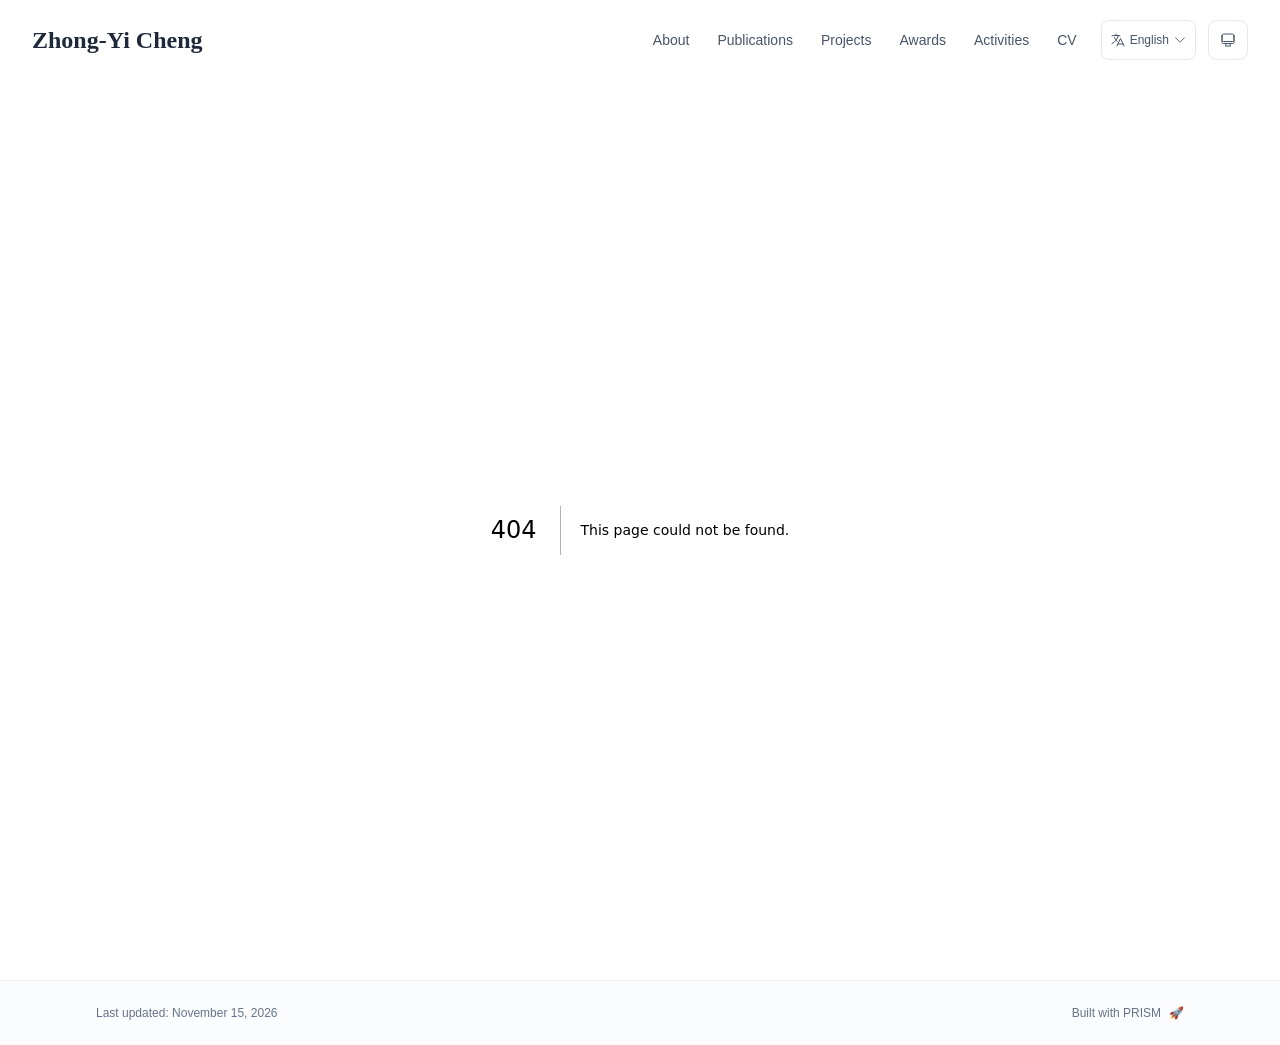
==== commit f3a88716: "Weekly update: citations and citation map (2026-11-15)" ====
--- a/404/index.html
+++ b/404/index.html
@@ -60,4 +60,4 @@
       root.setAttribute('data-locale', 'en');
     }
   </script><title>Zhong-Yi Cheng</title><meta name="description" content="Zhong-Yi Cheng is an Assistant Researcher at the Institute of Agricultural Resources and Environment, Jiangsu Academy of Agricultural Sciences. His research focuses on the safe utilization of contaminated farmland, the control of heavy-metal pollution in soils, and rhizosphere microbial ecology."/><meta name="author" content="Zhong-Yi Cheng"/><meta name="keywords" content="Zhong-Yi Cheng,PhD,Research,Institute of Agricultural Resources and Environment
-Jiangsu Academy of Agricultural Sciences (JAAS)"/><meta name="creator" content="Zhong-Yi Cheng"/><meta name="publisher" content="Zhong-Yi Cheng"/><meta property="og:title" content="Zhong-Yi Cheng"/><meta property="og:description" content="Zhong-Yi Cheng is an Assistant Researcher at the Institute of Agricultural Resources and Environment, Jiangsu Academy of Agricultural Sciences. His research focuses on the safe utilization of contaminated farmland, the control of heavy-metal pollution in soils, and rhizosphere microbial ecology."/><meta property="og:site_name" content="Zhong-Yi Cheng&#x27;s Academic Website"/><meta property="og:locale" content="en_US"/><meta property="og:type" content="website"/><meta name="twitter:card" content="summary"/><meta name="twitter:title" content="Zhong-Yi Cheng"/><meta name="twitter:description" content="Zhong-Yi Cheng is an Assistant Researcher at the Institute of Agricultural Resources and Environment, Jiangsu Academy of Agricultural Sciences. His research focuses on the safe utilization of contaminated farmland, the control of heavy-metal pollution in soils, and rhizosphere microbial ecology."/><link rel="icon" href="/jaas_logo.svg"/><script>document.querySelectorAll('body link[rel="icon"], body link[rel="apple-touch-icon"]').forEach(el => document.head.appendChild(el))</script><script src="/_next/static/chunks/polyfills-42372ed130431b0a.js" noModule=""></script></head><body class="font-sans antialiased"><div style="visibility:hidden"><nav class="fixed top-0 left-0 right-0 z-50" data-headlessui-state=""><div class="transition-all duration-300 ease-out bg-transparent" style="transform:translateY(-100px)"><div class="max-w-7xl mx-auto px-4 sm:px-6 lg:px-8"><div class="flex justify-between items-center h-16 lg:h-20"><div class="flex-shrink-0" tabindex="0"><a class="text-xl lg:text-2xl font-serif font-semibold text-primary hover:text-accent transition-colors duration-200" href="/">Zhong-Yi Cheng</a></div><div class="hidden lg:block"><div class="ml-10 flex items-center space-x-3"><div class="relative flex items-baseline space-x-1"><a data-nav-href="/" class="relative px-3 py-2 text-sm font-medium rounded-lg transition-colors duration-150 text-neutral-600" href="/">About</a><a data-nav-href="/publications" class="relative px-3 py-2 text-sm font-medium rounded-lg transition-colors duration-150 text-neutral-600" href="/publications/">Publications</a><a data-nav-href="/grants" class="relative px-3 py-2 text-sm font-medium rounded-lg transition-colors duration-150 text-neutral-600" href="/grants/">Projects</a><a data-nav-href="/awards" class="relative px-3 py-2 text-sm font-medium rounded-lg transition-colors duration-150 text-neutral-600" href="/awards/">Awards</a><a data-nav-href="/activities" class="relative px-3 py-2 text-sm font-medium rounded-lg transition-colors duration-150 text-neutral-600" href="/activities/">Activities</a><a data-nav-href="/cv" class="relative px-3 py-2 text-sm font-medium rounded-lg transition-colors duration-150 text-neutral-600" href="/cv/">CV</a></div><div class="flex items-center justify-center w-14 h-10 rounded-lg border border-neutral-200 dark:border-[rgba(148,163,184,0.24)] bg-background dark:bg-neutral-800"><div class="w-6 h-4 rounded bg-neutral-300 animate-pulse"></div></div><div class="flex items-center justify-center w-10 h-10 rounded-lg border border-neutral-200 dark:border-[rgba(148,163,184,0.24)] bg-background dark:bg-neutral-800"><div class="w-4 h-4 rounded-full bg-neutral-300 animate-pulse"></div></div></div></div><div class="lg:hidden flex items-center space-x-2"><div class="flex items-center justify-center w-14 h-10 rounded-lg border border-neutral-200 dark:border-[rgba(148,163,184,0.24)] bg-background dark:bg-neutral-800"><div class="w-6 h-4 rounded bg-neutral-300 animate-pulse"></div></div><div class="flex items-center justify-center w-10 h-10 rounded-lg border border-neutral-200 dark:border-[rgba(148,163,184,0.24)] bg-background dark:bg-neutral-800"><div class="w-4 h-4 rounded-full bg-neutral-300 animate-pulse"></div></div><button class="inline-flex items-center justify-center p-2 rounded-md text-neutral-600 hover:text-primary hover:bg-neutral-100 dark:hover:bg-neutral-800 focus:outline-none focus:ring-2 focus:ring-inset focus:ring-accent transition-colors duration-200" id="headlessui-disclosure-button-«R7pdb»" type="button" aria-expanded="false" data-headlessui-state=""><span class="sr-only">Open main menu</span><div><svg xmlns="http://www.w3.org/2000/svg" fill="none" viewBox="0 0 24 24" stroke-width="1.5" stroke="currentColor" aria-hidden="true" data-slot="icon" class="block h-6 w-6"><path stroke-linecap="round" stroke-linejoin="round" d="M3.75 6.75h16.5M3.75 12h16.5m-16.5 5.25h16.5"></path></svg></div></button></div></div></div></div></nav><main class="min-h-screen pt-16 lg:pt-20"><div style="font-family:system-ui,&quot;Segoe UI&quot;,Roboto,Helvetica,Arial,sans-serif,&quot;Apple Color Emoji&quot;,&quot;Segoe UI Emoji&quot;;height:100vh;text-align:center;display:flex;flex-direction:column;align-items:center;justify-content:center"><div><style>body{color:#000;background:#fff;margin:0}.next-error-h1{border-right:1px solid rgba(0,0,0,.3)}@media (prefers-color-scheme:dark){body{color:#fff;background:#000}.next-error-h1{border-right:1px solid rgba(255,255,255,.3)}}</style><h1 class="next-error-h1" style="display:inline-block;margin:0 20px 0 0;padding:0 23px 0 0;font-size:24px;font-weight:500;vertical-align:top;line-height:49px">404</h1><div style="display:inline-block"><h2 style="font-size:14px;font-weight:400;line-height:49px;margin:0">This page could not be found.</h2></div></div></div><!--$--><!--/$--><!--$--><!--/$--></main><footer class="border-t border-neutral-200/50 bg-neutral-50/50 dark:bg-neutral-900/50 dark:border-neutral-700/50"><div class="max-w-6xl mx-auto px-4 sm:px-6 lg:px-8 py-6"><div class="flex flex-col sm:flex-row justify-between items-center gap-2"><p class="text-xs text-neutral-500">Last updated<!-- -->: <!-- -->November 08, 2026</p><p class="text-xs text-neutral-500 flex items-center"><a href="https://github.com/xyjoey/PRISM" target="_blank" rel="noopener noreferrer">Built with PRISM</a><span class="ml-2">🚀</span></p></div></div></footer></div><script src="/_next/static/chunks/webpack-679b75d1c4c2027c.js" async=""></script><script>(self.__next_f=self.__next_f||[]).push([0])</script><script>self.__next_f.push([1,"1:\"$Sreact.fragment\"\n3:I[3719,[\"534\",\"static/chunks/534-178e4fb86ea8b3af.js\",\"874\",\"static/chunks/874-7c5eb7db8d3a51f7.js\",\"291\",\"static/chunks/291-e39730cc9327e39b.js\",\"177\",\"static/chunks/app/layout-350f870ce7b71e7e.js\"],\"ThemeProvider\"]\n4:I[310,[\"534\",\"static/chunks/534-178e4fb86ea8b3af.js\",\"874\",\"static/chunks/874-7c5eb7db8d3a51f7.js\",\"291\",\"static/chunks/291-e39730cc9327e39b.js\",\"177\",\"static/chunks/app/layout-350f870ce7b71e7e.js\"],\"LocaleProvider\"]\n5:I[4574,[\"534\",\"static/chunks/534-178e4fb86ea8b3af.js\",\"874\",\"static/chunks/874-7c5eb7db8d3a51f7.js\",\"291\",\"static/chunks/291-e39730cc9327e39b.js\",\"177\",\"static/chunks/app/layout-350f870ce7b71e7e.js\"],\"default\"]\n6:I[7555,[],\"\"]\n7:I[1295,[],\"\"]\n8:I[2548,[\"534\",\"static/chunks/534-178e4fb86ea8b3af.js\",\"874\",\"static/chunks/874-7c5eb7db8d3a51f7.js\",\"291\",\"static/chunks/291-e39730cc9327e39b.js\",\"177\",\"static/chunks/app/layout-350f870ce7b71e7e.js\"],\"default\"]\n9:I[9665,[],\"MetadataBoundary\"]\nb:I[9665,[],\"OutletBoundary\"]\ne:I[4911,[],\"AsyncMetadataOutlet\"]\n10:I[9665,[],\"ViewportBoundary\"]\n12:I[6614,[],\"\"]\n:HL[\"/_next/static/css/5e52a4a006a4eb9d.css\",\"style\"]\n2:T5d7,\n    try {\n      const cfg = {\"enabled\":true,\"locales\":[\"zh\",\"en\"],\"defaultLocale\":\"en\",\"mode\":\"auto\",\"fixedLocale\":\"en\",\"persist\":true,\"switcher\":true,\"labels\":{\"zh\":\"中文\",\"en\":\"English\"}};\n      const storageKey = 'locale-storage';\n      const normalize = (value) =\u003e typeof value === 'string' ? value.trim().replace('_', '-').toLowerCase() : '';\n      const matchLocale = (candidate) =\u003e {\n        const normalized = normalize(candidate);\n        if (!normalized) return null;\n        if (cfg.locales.includes(normalized)) return normalized;\n        const language = normalized.split('-')[0];\n        if (cfg.locales.includes(language)) return language;\n        return null;\n      };\n\n      let resolved = null;\n\n      if (!cfg.enabled) {\n        resolved = cfg.defaultLocale;\n      } else if (cfg.persist) {\n        resolved = matchLocale(localStorage.getItem(storageKey));\n      }\n\n      if (!resolved) {\n        if ("])</script><script>self.__next_f.push([1,"cfg.mode === 'fixed') {\n          resolved = cfg.fixedLocale;\n        } else {\n          resolved = matchLocale(navigator.language);\n        }\n      }\n\n      if (!resolved) {\n        resolved = cfg.defaultLocale;\n      }\n\n      const root = document.documentElement;\n      root.lang = resolved;\n      root.setAttribute('data-locale', resolved);\n\n      if (cfg.persist) {\n        localStorage.setItem(storageKey, resolved);\n      }\n    } catch (e) {\n      const root = document.documentElement;\n      root.lang = 'en';\n      root.setAttribute('data-locale', 'en');\n    }\n  "])</script><script>self.__next_f.push([1,"0:{\"P\":null,\"b\":\"1T-u4SwoBFd5F82fwgpb4\",\"p\":\"\",\"c\":[\"\",\"_not-found\",\"\"],\"i\":false,\"f\":[[[\"\",{\"children\":[\"/_not-found\",{\"children\":[\"__PAGE__\",{}]}]},\"$undefined\",\"$undefined\",true],[\"\",[\"$\",\"$1\",\"c\",{\"children\":[[[\"$\",\"link\",\"0\",{\"rel\":\"stylesheet\",\"href\":\"/_next/static/css/5e52a4a006a4eb9d.css\",\"precedence\":\"next\",\"crossOrigin\":\"$undefined\",\"nonce\":\"$undefined\"}]],[\"$\",\"html\",null,{\"lang\":\"en\",\"className\":\"scroll-smooth\",\"suppressHydrationWarning\":true,\"children\":[[\"$\",\"head\",null,{\"children\":[[\"$\",\"link\",null,{\"rel\":\"icon\",\"href\":\"/jaas_logo.svg\",\"type\":\"image/svg+xml\"}],[\"$\",\"link\",null,{\"rel\":\"dns-prefetch\",\"href\":\"https://jialeliu.com\"}],[\"$\",\"link\",null,{\"rel\":\"preconnect\",\"href\":\"https://jialeliu.com\",\"crossOrigin\":\"\"}],[\"$\",\"link\",null,{\"rel\":\"preload\",\"as\":\"font\",\"type\":\"font/woff2\",\"href\":\"https://jialeliu.com/fonts/georgiab.woff2\",\"crossOrigin\":\"\"}],[\"$\",\"script\",null,{\"dangerouslySetInnerHTML\":{\"__html\":\"\\n              try {\\n                const theme = localStorage.getItem('theme-storage');\\n                const parsed = theme ? JSON.parse(theme) : null;\\n                const setting = parsed?.state?.theme || 'system';\\n                const prefersDark = typeof window !== 'undefined' \u0026\u0026 window.matchMedia \u0026\u0026 window.matchMedia('(prefers-color-scheme: dark)').matches;\\n                const effective = setting === 'dark' ? 'dark' : (setting === 'light' ? 'light' : (prefersDark ? 'dark' : 'light'));\\n                var root = document.documentElement;\\n                root.classList.add(effective);\\n                root.setAttribute('data-theme', effective);\\n              } catch (e) {\\n                var root = document.documentElement;\\n                root.classList.add('light');\\n                root.setAttribute('data-theme', 'light');\\n              }\\n            \"}}],[\"$\",\"script\",null,{\"dangerouslySetInnerHTML\":{\"__html\":\"$2\"}}]]}],[\"$\",\"body\",null,{\"className\":\"font-sans antialiased\",\"children\":[\"$\",\"$L3\",null,{\"children\":[\"$\",\"$L4\",null,{\"config\":{\"enabled\":true,\"locales\":[\"zh\",\"en\"],\"defaultLocale\":\"en\",\"mode\":\"auto\",\"fixedLocale\":\"en\",\"persist\":true,\"switcher\":true,\"labels\":{\"zh\":\"中文\",\"en\":\"English\"}},\"children\":[[\"$\",\"$L5\",null,{\"items\":[{\"title\":\"About\",\"type\":\"page\",\"target\":\"about\",\"href\":\"/\"},{\"title\":\"Publications\",\"type\":\"page\",\"target\":\"publications\",\"href\":\"/publications\"},{\"title\":\"Projects\",\"type\":\"page\",\"target\":\"grants\",\"href\":\"/grants\"},{\"title\":\"Awards\",\"type\":\"page\",\"target\":\"awards\",\"href\":\"/awards\"},{\"title\":\"Activities\",\"type\":\"page\",\"target\":\"activities\",\"href\":\"/activities\"},{\"title\":\"CV\",\"type\":\"page\",\"target\":\"cv\",\"href\":\"/cv\"}],\"siteTitle\":\"Zhong-Yi Cheng\",\"enableOnePageMode\":false,\"i18n\":\"$0:f:0:1:1:props:children:1:props:children:1:props:children:props:children:props:config\",\"itemsByLocale\":{\"zh\":[{\"title\":\"关于我\",\"type\":\"page\",\"target\":\"about\",\"href\":\"/\"},{\"title\":\"论文\",\"type\":\"page\",\"target\":\"publications\",\"href\":\"/publications\"},{\"title\":\"项目\",\"type\":\"page\",\"target\":\"grants\",\"href\":\"/grants\"},{\"title\":\"奖项\",\"type\":\"page\",\"target\":\"awards\",\"href\":\"/awards\"},{\"title\":\"动态\",\"type\":\"page\",\"target\":\"activities\",\"href\":\"/activities\"},{\"title\":\"简历\",\"type\":\"page\",\"target\":\"cv\",\"href\":\"/cv\"}],\"en\":[{\"title\":\"About\",\"type\":\"page\",\"target\":\"about\",\"href\":\"/\"},{\"title\":\"Publications\",\"type\":\"page\",\"target\":\"publications\",\"href\":\"/publications\"},{\"title\":\"Projects\",\"type\":\"page\",\"target\":\"grants\",\"href\":\"/grants\"},{\"title\":\"Awards\",\"type\":\"page\",\"target\":\"awards\",\"href\":\"/awards\"},{\"title\":\"Activities\",\"type\":\"page\",\"target\":\"activities\",\"href\":\"/activities\"},{\"title\":\"CV\",\"type\":\"page\",\"target\":\"cv\",\"href\":\"/cv\"}]},\"siteTitleByLocale\":{\"zh\":\"程中一\",\"en\":\"Zhong-Yi Cheng\"}}],[\"$\",\"main\",null,{\"className\":\"min-h-screen pt-16 lg:pt-20\",\"children\":[\"$\",\"$L6\",null,{\"parallelRouterKey\":\"children\",\"error\":\"$undefined\",\"errorStyles\":\"$undefined\",\"errorScripts\":\"$undefined\",\"template\":[\"$\",\"$L7\",null,{}],\"templateStyles\":\"$undefined\",\"templateScripts\":\"$undefined\",\"notFound\":[[[\"$\",\"title\",null,{\"children\":\"404: This page could not be found.\"}],[\"$\",\"div\",null,{\"style\":{\"fontFamily\":\"system-ui,\\\"Segoe UI\\\",Roboto,Helvetica,Arial,sans-serif,\\\"Apple Color Emoji\\\",\\\"Segoe UI Emoji\\\"\",\"height\":\"100vh\",\"textAlign\":\"center\",\"display\":\"flex\",\"flexDirection\":\"column\",\"alignItems\":\"center\",\"justifyContent\":\"center\"},\"children\":[\"$\",\"div\",null,{\"children\":[[\"$\",\"style\",null,{\"dangerouslySetInnerHTML\":{\"__html\":\"body{color:#000;background:#fff;margin:0}.next-error-h1{border-right:1px solid rgba(0,0,0,.3)}@media (prefers-color-scheme:dark){body{color:#fff;background:#000}.next-error-h1{border-right:1px solid rgba(255,255,255,.3)}}\"}}],[\"$\",\"h1\",null,{\"className\":\"next-error-h1\",\"style\":{\"display\":\"inline-block\",\"margin\":\"0 20px 0 0\",\"padding\":\"0 23px 0 0\",\"fontSize\":24,\"fontWeight\":500,\"verticalAlign\":\"top\",\"lineHeight\":\"49px\"},\"children\":404}],[\"$\",\"div\",null,{\"style\":{\"display\":\"inline-block\"},\"children\":[\"$\",\"h2\",null,{\"style\":{\"fontSize\":14,\"fontWeight\":400,\"lineHeight\":\"49px\",\"margin\":0},\"children\":\"This page could not be found.\"}]}]]}]}]],[]],\"forbidden\":\"$undefined\",\"unauthorized\":\"$undefined\"}]}],[\"$\",\"$L8\",null,{\"lastUpdated\":\"November 08, 2026\",\"lastUpdatedByLocale\":{\"zh\":\"2026年11月8日\",\"en\":\"November 08, 2026\"},\"defaultLocale\":\"en\"}]]}]}]}]]}]]}],{\"children\":[\"/_not-found\",[\"$\",\"$1\",\"c\",{\"children\":[null,[\"$\",\"$L6\",null,{\"parallelRouterKey\":\"children\",\"error\":\"$undefined\",\"errorStyles\":\"$undefined\",\"errorScripts\":\"$undefined\",\"template\":[\"$\",\"$L7\",null,{}],\"templateStyles\":\"$undefined\",\"templateScripts\":\"$undefined\",\"notFound\":\"$undefined\",\"forbidden\":\"$undefined\",\"unauthorized\":\"$undefined\"}]]}],{\"children\":[\"__PAGE__\",[\"$\",\"$1\",\"c\",{\"children\":[[[\"$\",\"title\",null,{\"children\":\"404: This page could not be found.\"}],[\"$\",\"div\",null,{\"style\":\"$0:f:0:1:1:props:children:1:props:children:1:props:children:props:children:props:children:1:props:children:props:notFound:0:1:props:style\",\"children\":[\"$\",\"div\",null,{\"children\":[[\"$\",\"style\",null,{\"dangerouslySetInnerHTML\":{\"__html\":\"body{color:#000;background:#fff;margin:0}.next-error-h1{border-right:1px solid rgba(0,0,0,.3)}@media (prefers-color-scheme:dark){body{color:#fff;background:#000}.next-error-h1{border-right:1px solid rgba(255,255,255,.3)}}\"}}],[\"$\",\"h1\",null,{\"className\":\"next-error-h1\",\"style\":\"$0:f:0:1:1:props:children:1:props:children:1:props:children:props:children:props:children:1:props:children:props:notFound:0:1:props:children:props:children:1:props:style\",\"children\":404}],[\"$\",\"div\",null,{\"style\":\"$0:f:0:1:1:props:children:1:props:children:1:props:children:props:children:props:children:1:props:children:props:notFound:0:1:props:children:props:children:2:props:style\",\"children\":[\"$\",\"h2\",null,{\"style\":\"$0:f:0:1:1:props:children:1:props:children:1:props:children:props:children:props:children:1:props:children:props:notFound:0:1:props:children:props:children:2:props:children:props:style\",\"children\":\"This page could not be found.\"}]}]]}]}]],[\"$\",\"$L9\",null,{\"children\":\"$La\"}],null,[\"$\",\"$Lb\",null,{\"children\":[\"$Lc\",\"$Ld\",[\"$\",\"$Le\",null,{\"promise\":\"$@f\"}]]}]]}],{},null,false]},null,false]},null,false],[\"$\",\"$1\",\"h\",{\"children\":[[\"$\",\"meta\",null,{\"name\":\"robots\",\"content\":\"noindex\"}],[\"$\",\"$1\",\"jaXF9O07rCGB55vL2dc4q\",{\"children\":[[\"$\",\"$L10\",null,{\"children\":\"$L11\"}],null]}],null]}],false]],\"m\":\"$undefined\",\"G\":[\"$12\",\"$undefined\"],\"s\":false,\"S\":true}\n"])</script><script>self.__next_f.push([1,"13:\"$Sreact.suspense\"\n14:I[4911,[],\"AsyncMetadata\"]\na:[\"$\",\"$13\",null,{\"fallback\":null,\"children\":[\"$\",\"$L14\",null,{\"promise\":\"$@15\"}]}]\n"])</script><script>self.__next_f.push([1,"d:null\n"])</script><script>self.__next_f.push([1,"11:[[\"$\",\"meta\",\"0\",{\"charSet\":\"utf-8\"}],[\"$\",\"meta\",\"1\",{\"name\":\"viewport\",\"content\":\"width=device-width, initial-scale=1\"}]]\nc:null\n"])</script><script>self.__next_f.push([1,"15:{\"metadata\":[[\"$\",\"title\",\"0\",{\"children\":\"Zhong-Yi Cheng\"}],[\"$\",\"meta\",\"1\",{\"name\":\"description\",\"content\":\"Zhong-Yi Cheng is an Assistant Researcher at the Institute of Agricultural Resources and Environment, Jiangsu Academy of Agricultural Sciences. His research focuses on the safe utilization of contaminated farmland, the control of heavy-metal pollution in soils, and rhizosphere microbial ecology.\"}],[\"$\",\"meta\",\"2\",{\"name\":\"author\",\"content\":\"Zhong-Yi Cheng\"}],[\"$\",\"meta\",\"3\",{\"name\":\"keywords\",\"content\":\"Zhong-Yi Cheng,PhD,Research,Institute of Agricultural Resources and Environment\\nJiangsu Academy of Agricultural Sciences (JAAS)\"}],[\"$\",\"meta\",\"4\",{\"name\":\"creator\",\"content\":\"Zhong-Yi Cheng\"}],[\"$\",\"meta\",\"5\",{\"name\":\"publisher\",\"content\":\"Zhong-Yi Cheng\"}],[\"$\",\"meta\",\"6\",{\"property\":\"og:title\",\"content\":\"Zhong-Yi Cheng\"}],[\"$\",\"meta\",\"7\",{\"property\":\"og:description\",\"content\":\"Zhong-Yi Cheng is an Assistant Researcher at the Institute of Agricultural Resources and Environment, Jiangsu Academy of Agricultural Sciences. His research focuses on the safe utilization of contaminated farmland, the control of heavy-metal pollution in soils, and rhizosphere microbial ecology.\"}],[\"$\",\"meta\",\"8\",{\"property\":\"og:site_name\",\"content\":\"Zhong-Yi Cheng's Academic Website\"}],[\"$\",\"meta\",\"9\",{\"property\":\"og:locale\",\"content\":\"en_US\"}],[\"$\",\"meta\",\"10\",{\"property\":\"og:type\",\"content\":\"website\"}],[\"$\",\"meta\",\"11\",{\"name\":\"twitter:card\",\"content\":\"summary\"}],[\"$\",\"meta\",\"12\",{\"name\":\"twitter:title\",\"content\":\"Zhong-Yi Cheng\"}],[\"$\",\"meta\",\"13\",{\"name\":\"twitter:description\",\"content\":\"Zhong-Yi Cheng is an Assistant Researcher at the Institute of Agricultural Resources and Environment, Jiangsu Academy of Agricultural Sciences. His research focuses on the safe utilization of contaminated farmland, the control of heavy-metal pollution in soils, and rhizosphere microbial ecology.\"}],[\"$\",\"link\",\"14\",{\"rel\":\"icon\",\"href\":\"/jaas_logo.svg\"}]],\"error\":null,\"digest\":\"$undefined\"}\nf:{\"metadata\":\"$15:metadata\",\"error\":null,\"dige"])</script><script>self.__next_f.push([1,"st\":\"$undefined\"}\n"])</script></body></html>+Jiangsu Academy of Agricultural Sciences (JAAS)"/><meta name="creator" content="Zhong-Yi Cheng"/><meta name="publisher" content="Zhong-Yi Cheng"/><meta property="og:title" content="Zhong-Yi Cheng"/><meta property="og:description" content="Zhong-Yi Cheng is an Assistant Researcher at the Institute of Agricultural Resources and Environment, Jiangsu Academy of Agricultural Sciences. His research focuses on the safe utilization of contaminated farmland, the control of heavy-metal pollution in soils, and rhizosphere microbial ecology."/><meta property="og:site_name" content="Zhong-Yi Cheng&#x27;s Academic Website"/><meta property="og:locale" content="en_US"/><meta property="og:type" content="website"/><meta name="twitter:card" content="summary"/><meta name="twitter:title" content="Zhong-Yi Cheng"/><meta name="twitter:description" content="Zhong-Yi Cheng is an Assistant Researcher at the Institute of Agricultural Resources and Environment, Jiangsu Academy of Agricultural Sciences. His research focuses on the safe utilization of contaminated farmland, the control of heavy-metal pollution in soils, and rhizosphere microbial ecology."/><link rel="icon" href="/jaas_logo.svg"/><script>document.querySelectorAll('body link[rel="icon"], body link[rel="apple-touch-icon"]').forEach(el => document.head.appendChild(el))</script><script src="/_next/static/chunks/polyfills-42372ed130431b0a.js" noModule=""></script></head><body class="font-sans antialiased"><div style="visibility:hidden"><nav class="fixed top-0 left-0 right-0 z-50" data-headlessui-state=""><div class="transition-all duration-300 ease-out bg-transparent" style="transform:translateY(-100px)"><div class="max-w-7xl mx-auto px-4 sm:px-6 lg:px-8"><div class="flex justify-between items-center h-16 lg:h-20"><div class="flex-shrink-0" tabindex="0"><a class="text-xl lg:text-2xl font-serif font-semibold text-primary hover:text-accent transition-colors duration-200" href="/">Zhong-Yi Cheng</a></div><div class="hidden lg:block"><div class="ml-10 flex items-center space-x-3"><div class="relative flex items-baseline space-x-1"><a data-nav-href="/" class="relative px-3 py-2 text-sm font-medium rounded-lg transition-colors duration-150 text-neutral-600" href="/">About</a><a data-nav-href="/publications" class="relative px-3 py-2 text-sm font-medium rounded-lg transition-colors duration-150 text-neutral-600" href="/publications/">Publications</a><a data-nav-href="/grants" class="relative px-3 py-2 text-sm font-medium rounded-lg transition-colors duration-150 text-neutral-600" href="/grants/">Projects</a><a data-nav-href="/awards" class="relative px-3 py-2 text-sm font-medium rounded-lg transition-colors duration-150 text-neutral-600" href="/awards/">Awards</a><a data-nav-href="/activities" class="relative px-3 py-2 text-sm font-medium rounded-lg transition-colors duration-150 text-neutral-600" href="/activities/">Activities</a><a data-nav-href="/cv" class="relative px-3 py-2 text-sm font-medium rounded-lg transition-colors duration-150 text-neutral-600" href="/cv/">CV</a></div><div class="flex items-center justify-center w-14 h-10 rounded-lg border border-neutral-200 dark:border-[rgba(148,163,184,0.24)] bg-background dark:bg-neutral-800"><div class="w-6 h-4 rounded bg-neutral-300 animate-pulse"></div></div><div class="flex items-center justify-center w-10 h-10 rounded-lg border border-neutral-200 dark:border-[rgba(148,163,184,0.24)] bg-background dark:bg-neutral-800"><div class="w-4 h-4 rounded-full bg-neutral-300 animate-pulse"></div></div></div></div><div class="lg:hidden flex items-center space-x-2"><div class="flex items-center justify-center w-14 h-10 rounded-lg border border-neutral-200 dark:border-[rgba(148,163,184,0.24)] bg-background dark:bg-neutral-800"><div class="w-6 h-4 rounded bg-neutral-300 animate-pulse"></div></div><div class="flex items-center justify-center w-10 h-10 rounded-lg border border-neutral-200 dark:border-[rgba(148,163,184,0.24)] bg-background dark:bg-neutral-800"><div class="w-4 h-4 rounded-full bg-neutral-300 animate-pulse"></div></div><button class="inline-flex items-center justify-center p-2 rounded-md text-neutral-600 hover:text-primary hover:bg-neutral-100 dark:hover:bg-neutral-800 focus:outline-none focus:ring-2 focus:ring-inset focus:ring-accent transition-colors duration-200" id="headlessui-disclosure-button-«R7pdb»" type="button" aria-expanded="false" data-headlessui-state=""><span class="sr-only">Open main menu</span><div><svg xmlns="http://www.w3.org/2000/svg" fill="none" viewBox="0 0 24 24" stroke-width="1.5" stroke="currentColor" aria-hidden="true" data-slot="icon" class="block h-6 w-6"><path stroke-linecap="round" stroke-linejoin="round" d="M3.75 6.75h16.5M3.75 12h16.5m-16.5 5.25h16.5"></path></svg></div></button></div></div></div></div></nav><main class="min-h-screen pt-16 lg:pt-20"><div style="font-family:system-ui,&quot;Segoe UI&quot;,Roboto,Helvetica,Arial,sans-serif,&quot;Apple Color Emoji&quot;,&quot;Segoe UI Emoji&quot;;height:100vh;text-align:center;display:flex;flex-direction:column;align-items:center;justify-content:center"><div><style>body{color:#000;background:#fff;margin:0}.next-error-h1{border-right:1px solid rgba(0,0,0,.3)}@media (prefers-color-scheme:dark){body{color:#fff;background:#000}.next-error-h1{border-right:1px solid rgba(255,255,255,.3)}}</style><h1 class="next-error-h1" style="display:inline-block;margin:0 20px 0 0;padding:0 23px 0 0;font-size:24px;font-weight:500;vertical-align:top;line-height:49px">404</h1><div style="display:inline-block"><h2 style="font-size:14px;font-weight:400;line-height:49px;margin:0">This page could not be found.</h2></div></div></div><!--$--><!--/$--><!--$--><!--/$--></main><footer class="border-t border-neutral-200/50 bg-neutral-50/50 dark:bg-neutral-900/50 dark:border-neutral-700/50"><div class="max-w-6xl mx-auto px-4 sm:px-6 lg:px-8 py-6"><div class="flex flex-col sm:flex-row justify-between items-center gap-2"><p class="text-xs text-neutral-500">Last updated<!-- -->: <!-- -->November 15, 2026</p><p class="text-xs text-neutral-500 flex items-center"><a href="https://github.com/xyjoey/PRISM" target="_blank" rel="noopener noreferrer">Built with PRISM</a><span class="ml-2">🚀</span></p></div></div></footer></div><script src="/_next/static/chunks/webpack-679b75d1c4c2027c.js" async=""></script><script>(self.__next_f=self.__next_f||[]).push([0])</script><script>self.__next_f.push([1,"1:\"$Sreact.fragment\"\n3:I[3719,[\"534\",\"static/chunks/534-178e4fb86ea8b3af.js\",\"874\",\"static/chunks/874-7c5eb7db8d3a51f7.js\",\"291\",\"static/chunks/291-e39730cc9327e39b.js\",\"177\",\"static/chunks/app/layout-350f870ce7b71e7e.js\"],\"ThemeProvider\"]\n4:I[310,[\"534\",\"static/chunks/534-178e4fb86ea8b3af.js\",\"874\",\"static/chunks/874-7c5eb7db8d3a51f7.js\",\"291\",\"static/chunks/291-e39730cc9327e39b.js\",\"177\",\"static/chunks/app/layout-350f870ce7b71e7e.js\"],\"LocaleProvider\"]\n5:I[4574,[\"534\",\"static/chunks/534-178e4fb86ea8b3af.js\",\"874\",\"static/chunks/874-7c5eb7db8d3a51f7.js\",\"291\",\"static/chunks/291-e39730cc9327e39b.js\",\"177\",\"static/chunks/app/layout-350f870ce7b71e7e.js\"],\"default\"]\n6:I[7555,[],\"\"]\n7:I[1295,[],\"\"]\n8:I[2548,[\"534\",\"static/chunks/534-178e4fb86ea8b3af.js\",\"874\",\"static/chunks/874-7c5eb7db8d3a51f7.js\",\"291\",\"static/chunks/291-e39730cc9327e39b.js\",\"177\",\"static/chunks/app/layout-350f870ce7b71e7e.js\"],\"default\"]\n9:I[9665,[],\"MetadataBoundary\"]\nb:I[9665,[],\"OutletBoundary\"]\ne:I[4911,[],\"AsyncMetadataOutlet\"]\n10:I[9665,[],\"ViewportBoundary\"]\n12:I[6614,[],\"\"]\n:HL[\"/_next/static/css/5e52a4a006a4eb9d.css\",\"style\"]\n2:T5d7,\n    try {\n      const cfg = {\"enabled\":true,\"locales\":[\"zh\",\"en\"],\"defaultLocale\":\"en\",\"mode\":\"auto\",\"fixedLocale\":\"en\",\"persist\":true,\"switcher\":true,\"labels\":{\"zh\":\"中文\",\"en\":\"English\"}};\n      const storageKey = 'locale-storage';\n      const normalize = (value) =\u003e typeof value === 'string' ? value.trim().replace('_', '-').toLowerCase() : '';\n      const matchLocale = (candidate) =\u003e {\n        const normalized = normalize(candidate);\n        if (!normalized) return null;\n        if (cfg.locales.includes(normalized)) return normalized;\n        const language = normalized.split('-')[0];\n        if (cfg.locales.includes(language)) return language;\n        return null;\n      };\n\n      let resolved = null;\n\n      if (!cfg.enabled) {\n        resolved = cfg.defaultLocale;\n      } else if (cfg.persist) {\n        resolved = matchLocale(localStorage.getItem(storageKey));\n      }\n\n      if (!resolved) {\n        if ("])</script><script>self.__next_f.push([1,"cfg.mode === 'fixed') {\n          resolved = cfg.fixedLocale;\n        } else {\n          resolved = matchLocale(navigator.language);\n        }\n      }\n\n      if (!resolved) {\n        resolved = cfg.defaultLocale;\n      }\n\n      const root = document.documentElement;\n      root.lang = resolved;\n      root.setAttribute('data-locale', resolved);\n\n      if (cfg.persist) {\n        localStorage.setItem(storageKey, resolved);\n      }\n    } catch (e) {\n      const root = document.documentElement;\n      root.lang = 'en';\n      root.setAttribute('data-locale', 'en');\n    }\n  "])</script><script>self.__next_f.push([1,"0:{\"P\":null,\"b\":\"VZHrXPNi7QPjxhlDwrzM2\",\"p\":\"\",\"c\":[\"\",\"_not-found\",\"\"],\"i\":false,\"f\":[[[\"\",{\"children\":[\"/_not-found\",{\"children\":[\"__PAGE__\",{}]}]},\"$undefined\",\"$undefined\",true],[\"\",[\"$\",\"$1\",\"c\",{\"children\":[[[\"$\",\"link\",\"0\",{\"rel\":\"stylesheet\",\"href\":\"/_next/static/css/5e52a4a006a4eb9d.css\",\"precedence\":\"next\",\"crossOrigin\":\"$undefined\",\"nonce\":\"$undefined\"}]],[\"$\",\"html\",null,{\"lang\":\"en\",\"className\":\"scroll-smooth\",\"suppressHydrationWarning\":true,\"children\":[[\"$\",\"head\",null,{\"children\":[[\"$\",\"link\",null,{\"rel\":\"icon\",\"href\":\"/jaas_logo.svg\",\"type\":\"image/svg+xml\"}],[\"$\",\"link\",null,{\"rel\":\"dns-prefetch\",\"href\":\"https://jialeliu.com\"}],[\"$\",\"link\",null,{\"rel\":\"preconnect\",\"href\":\"https://jialeliu.com\",\"crossOrigin\":\"\"}],[\"$\",\"link\",null,{\"rel\":\"preload\",\"as\":\"font\",\"type\":\"font/woff2\",\"href\":\"https://jialeliu.com/fonts/georgiab.woff2\",\"crossOrigin\":\"\"}],[\"$\",\"script\",null,{\"dangerouslySetInnerHTML\":{\"__html\":\"\\n              try {\\n                const theme = localStorage.getItem('theme-storage');\\n                const parsed = theme ? JSON.parse(theme) : null;\\n                const setting = parsed?.state?.theme || 'system';\\n                const prefersDark = typeof window !== 'undefined' \u0026\u0026 window.matchMedia \u0026\u0026 window.matchMedia('(prefers-color-scheme: dark)').matches;\\n                const effective = setting === 'dark' ? 'dark' : (setting === 'light' ? 'light' : (prefersDark ? 'dark' : 'light'));\\n                var root = document.documentElement;\\n                root.classList.add(effective);\\n                root.setAttribute('data-theme', effective);\\n              } catch (e) {\\n                var root = document.documentElement;\\n                root.classList.add('light');\\n                root.setAttribute('data-theme', 'light');\\n              }\\n            \"}}],[\"$\",\"script\",null,{\"dangerouslySetInnerHTML\":{\"__html\":\"$2\"}}]]}],[\"$\",\"body\",null,{\"className\":\"font-sans antialiased\",\"children\":[\"$\",\"$L3\",null,{\"children\":[\"$\",\"$L4\",null,{\"config\":{\"enabled\":true,\"locales\":[\"zh\",\"en\"],\"defaultLocale\":\"en\",\"mode\":\"auto\",\"fixedLocale\":\"en\",\"persist\":true,\"switcher\":true,\"labels\":{\"zh\":\"中文\",\"en\":\"English\"}},\"children\":[[\"$\",\"$L5\",null,{\"items\":[{\"title\":\"About\",\"type\":\"page\",\"target\":\"about\",\"href\":\"/\"},{\"title\":\"Publications\",\"type\":\"page\",\"target\":\"publications\",\"href\":\"/publications\"},{\"title\":\"Projects\",\"type\":\"page\",\"target\":\"grants\",\"href\":\"/grants\"},{\"title\":\"Awards\",\"type\":\"page\",\"target\":\"awards\",\"href\":\"/awards\"},{\"title\":\"Activities\",\"type\":\"page\",\"target\":\"activities\",\"href\":\"/activities\"},{\"title\":\"CV\",\"type\":\"page\",\"target\":\"cv\",\"href\":\"/cv\"}],\"siteTitle\":\"Zhong-Yi Cheng\",\"enableOnePageMode\":false,\"i18n\":\"$0:f:0:1:1:props:children:1:props:children:1:props:children:props:children:props:config\",\"itemsByLocale\":{\"zh\":[{\"title\":\"关于我\",\"type\":\"page\",\"target\":\"about\",\"href\":\"/\"},{\"title\":\"论文\",\"type\":\"page\",\"target\":\"publications\",\"href\":\"/publications\"},{\"title\":\"项目\",\"type\":\"page\",\"target\":\"grants\",\"href\":\"/grants\"},{\"title\":\"奖项\",\"type\":\"page\",\"target\":\"awards\",\"href\":\"/awards\"},{\"title\":\"动态\",\"type\":\"page\",\"target\":\"activities\",\"href\":\"/activities\"},{\"title\":\"简历\",\"type\":\"page\",\"target\":\"cv\",\"href\":\"/cv\"}],\"en\":[{\"title\":\"About\",\"type\":\"page\",\"target\":\"about\",\"href\":\"/\"},{\"title\":\"Publications\",\"type\":\"page\",\"target\":\"publications\",\"href\":\"/publications\"},{\"title\":\"Projects\",\"type\":\"page\",\"target\":\"grants\",\"href\":\"/grants\"},{\"title\":\"Awards\",\"type\":\"page\",\"target\":\"awards\",\"href\":\"/awards\"},{\"title\":\"Activities\",\"type\":\"page\",\"target\":\"activities\",\"href\":\"/activities\"},{\"title\":\"CV\",\"type\":\"page\",\"target\":\"cv\",\"href\":\"/cv\"}]},\"siteTitleByLocale\":{\"zh\":\"程中一\",\"en\":\"Zhong-Yi Cheng\"}}],[\"$\",\"main\",null,{\"className\":\"min-h-screen pt-16 lg:pt-20\",\"children\":[\"$\",\"$L6\",null,{\"parallelRouterKey\":\"children\",\"error\":\"$undefined\",\"errorStyles\":\"$undefined\",\"errorScripts\":\"$undefined\",\"template\":[\"$\",\"$L7\",null,{}],\"templateStyles\":\"$undefined\",\"templateScripts\":\"$undefined\",\"notFound\":[[[\"$\",\"title\",null,{\"children\":\"404: This page could not be found.\"}],[\"$\",\"div\",null,{\"style\":{\"fontFamily\":\"system-ui,\\\"Segoe UI\\\",Roboto,Helvetica,Arial,sans-serif,\\\"Apple Color Emoji\\\",\\\"Segoe UI Emoji\\\"\",\"height\":\"100vh\",\"textAlign\":\"center\",\"display\":\"flex\",\"flexDirection\":\"column\",\"alignItems\":\"center\",\"justifyContent\":\"center\"},\"children\":[\"$\",\"div\",null,{\"children\":[[\"$\",\"style\",null,{\"dangerouslySetInnerHTML\":{\"__html\":\"body{color:#000;background:#fff;margin:0}.next-error-h1{border-right:1px solid rgba(0,0,0,.3)}@media (prefers-color-scheme:dark){body{color:#fff;background:#000}.next-error-h1{border-right:1px solid rgba(255,255,255,.3)}}\"}}],[\"$\",\"h1\",null,{\"className\":\"next-error-h1\",\"style\":{\"display\":\"inline-block\",\"margin\":\"0 20px 0 0\",\"padding\":\"0 23px 0 0\",\"fontSize\":24,\"fontWeight\":500,\"verticalAlign\":\"top\",\"lineHeight\":\"49px\"},\"children\":404}],[\"$\",\"div\",null,{\"style\":{\"display\":\"inline-block\"},\"children\":[\"$\",\"h2\",null,{\"style\":{\"fontSize\":14,\"fontWeight\":400,\"lineHeight\":\"49px\",\"margin\":0},\"children\":\"This page could not be found.\"}]}]]}]}]],[]],\"forbidden\":\"$undefined\",\"unauthorized\":\"$undefined\"}]}],[\"$\",\"$L8\",null,{\"lastUpdated\":\"November 15, 2026\",\"lastUpdatedByLocale\":{\"zh\":\"2026年11月15日\",\"en\":\"November 15, 2026\"},\"defaultLocale\":\"en\"}]]}]}]}]]}]]}],{\"children\":[\"/_not-found\",[\"$\",\"$1\",\"c\",{\"children\":[null,[\"$\",\"$L6\",null,{\"parallelRouterKey\":\"children\",\"error\":\"$undefined\",\"errorStyles\":\"$undefined\",\"errorScripts\":\"$undefined\",\"template\":[\"$\",\"$L7\",null,{}],\"templateStyles\":\"$undefined\",\"templateScripts\":\"$undefined\",\"notFound\":\"$undefined\",\"forbidden\":\"$undefined\",\"unauthorized\":\"$undefined\"}]]}],{\"children\":[\"__PAGE__\",[\"$\",\"$1\",\"c\",{\"children\":[[[\"$\",\"title\",null,{\"children\":\"404: This page could not be found.\"}],[\"$\",\"div\",null,{\"style\":\"$0:f:0:1:1:props:children:1:props:children:1:props:children:props:children:props:children:1:props:children:props:notFound:0:1:props:style\",\"children\":[\"$\",\"div\",null,{\"children\":[[\"$\",\"style\",null,{\"dangerouslySetInnerHTML\":{\"__html\":\"body{color:#000;background:#fff;margin:0}.next-error-h1{border-right:1px solid rgba(0,0,0,.3)}@media (prefers-color-scheme:dark){body{color:#fff;background:#000}.next-error-h1{border-right:1px solid rgba(255,255,255,.3)}}\"}}],[\"$\",\"h1\",null,{\"className\":\"next-error-h1\",\"style\":\"$0:f:0:1:1:props:children:1:props:children:1:props:children:props:children:props:children:1:props:children:props:notFound:0:1:props:children:props:children:1:props:style\",\"children\":404}],[\"$\",\"div\",null,{\"style\":\"$0:f:0:1:1:props:children:1:props:children:1:props:children:props:children:props:children:1:props:children:props:notFound:0:1:props:children:props:children:2:props:style\",\"children\":[\"$\",\"h2\",null,{\"style\":\"$0:f:0:1:1:props:children:1:props:children:1:props:children:props:children:props:children:1:props:children:props:notFound:0:1:props:children:props:children:2:props:children:props:style\",\"children\":\"This page could not be found.\"}]}]]}]}]],[\"$\",\"$L9\",null,{\"children\":\"$La\"}],null,[\"$\",\"$Lb\",null,{\"children\":[\"$Lc\",\"$Ld\",[\"$\",\"$Le\",null,{\"promise\":\"$@f\"}]]}]]}],{},null,false]},null,false]},null,false],[\"$\",\"$1\",\"h\",{\"children\":[[\"$\",\"meta\",null,{\"name\":\"robots\",\"content\":\"noindex\"}],[\"$\",\"$1\",\"LY50g2BJwovTVa1vduQWb\",{\"children\":[[\"$\",\"$L10\",null,{\"children\":\"$L11\"}],null]}],null]}],false]],\"m\":\"$undefined\",\"G\":[\"$12\",\"$undefined\"],\"s\":false,\"S\":true}\n"])</script><script>self.__next_f.push([1,"13:\"$Sreact.suspense\"\n14:I[4911,[],\"AsyncMetadata\"]\na:[\"$\",\"$13\",null,{\"fallback\":null,\"children\":[\"$\",\"$L14\",null,{\"promise\":\"$@15\"}]}]\n"])</script><script>self.__next_f.push([1,"d:null\n"])</script><script>self.__next_f.push([1,"11:[[\"$\",\"meta\",\"0\",{\"charSet\":\"utf-8\"}],[\"$\",\"meta\",\"1\",{\"name\":\"viewport\",\"content\":\"width=device-width, initial-scale=1\"}]]\nc:null\n"])</script><script>self.__next_f.push([1,"15:{\"metadata\":[[\"$\",\"title\",\"0\",{\"children\":\"Zhong-Yi Cheng\"}],[\"$\",\"meta\",\"1\",{\"name\":\"description\",\"content\":\"Zhong-Yi Cheng is an Assistant Researcher at the Institute of Agricultural Resources and Environment, Jiangsu Academy of Agricultural Sciences. His research focuses on the safe utilization of contaminated farmland, the control of heavy-metal pollution in soils, and rhizosphere microbial ecology.\"}],[\"$\",\"meta\",\"2\",{\"name\":\"author\",\"content\":\"Zhong-Yi Cheng\"}],[\"$\",\"meta\",\"3\",{\"name\":\"keywords\",\"content\":\"Zhong-Yi Cheng,PhD,Research,Institute of Agricultural Resources and Environment\\nJiangsu Academy of Agricultural Sciences (JAAS)\"}],[\"$\",\"meta\",\"4\",{\"name\":\"creator\",\"content\":\"Zhong-Yi Cheng\"}],[\"$\",\"meta\",\"5\",{\"name\":\"publisher\",\"content\":\"Zhong-Yi Cheng\"}],[\"$\",\"meta\",\"6\",{\"property\":\"og:title\",\"content\":\"Zhong-Yi Cheng\"}],[\"$\",\"meta\",\"7\",{\"property\":\"og:description\",\"content\":\"Zhong-Yi Cheng is an Assistant Researcher at the Institute of Agricultural Resources and Environment, Jiangsu Academy of Agricultural Sciences. His research focuses on the safe utilization of contaminated farmland, the control of heavy-metal pollution in soils, and rhizosphere microbial ecology.\"}],[\"$\",\"meta\",\"8\",{\"property\":\"og:site_name\",\"content\":\"Zhong-Yi Cheng's Academic Website\"}],[\"$\",\"meta\",\"9\",{\"property\":\"og:locale\",\"content\":\"en_US\"}],[\"$\",\"meta\",\"10\",{\"property\":\"og:type\",\"content\":\"website\"}],[\"$\",\"meta\",\"11\",{\"name\":\"twitter:card\",\"content\":\"summary\"}],[\"$\",\"meta\",\"12\",{\"name\":\"twitter:title\",\"content\":\"Zhong-Yi Cheng\"}],[\"$\",\"meta\",\"13\",{\"name\":\"twitter:description\",\"content\":\"Zhong-Yi Cheng is an Assistant Researcher at the Institute of Agricultural Resources and Environment, Jiangsu Academy of Agricultural Sciences. His research focuses on the safe utilization of contaminated farmland, the control of heavy-metal pollution in soils, and rhizosphere microbial ecology.\"}],[\"$\",\"link\",\"14\",{\"rel\":\"icon\",\"href\":\"/jaas_logo.svg\"}]],\"error\":null,\"digest\":\"$undefined\"}\nf:{\"metadata\":\"$15:metadata\",\"error\":null,\"dige"])</script><script>self.__next_f.push([1,"st\":\"$undefined\"}\n"])</script></body></html>
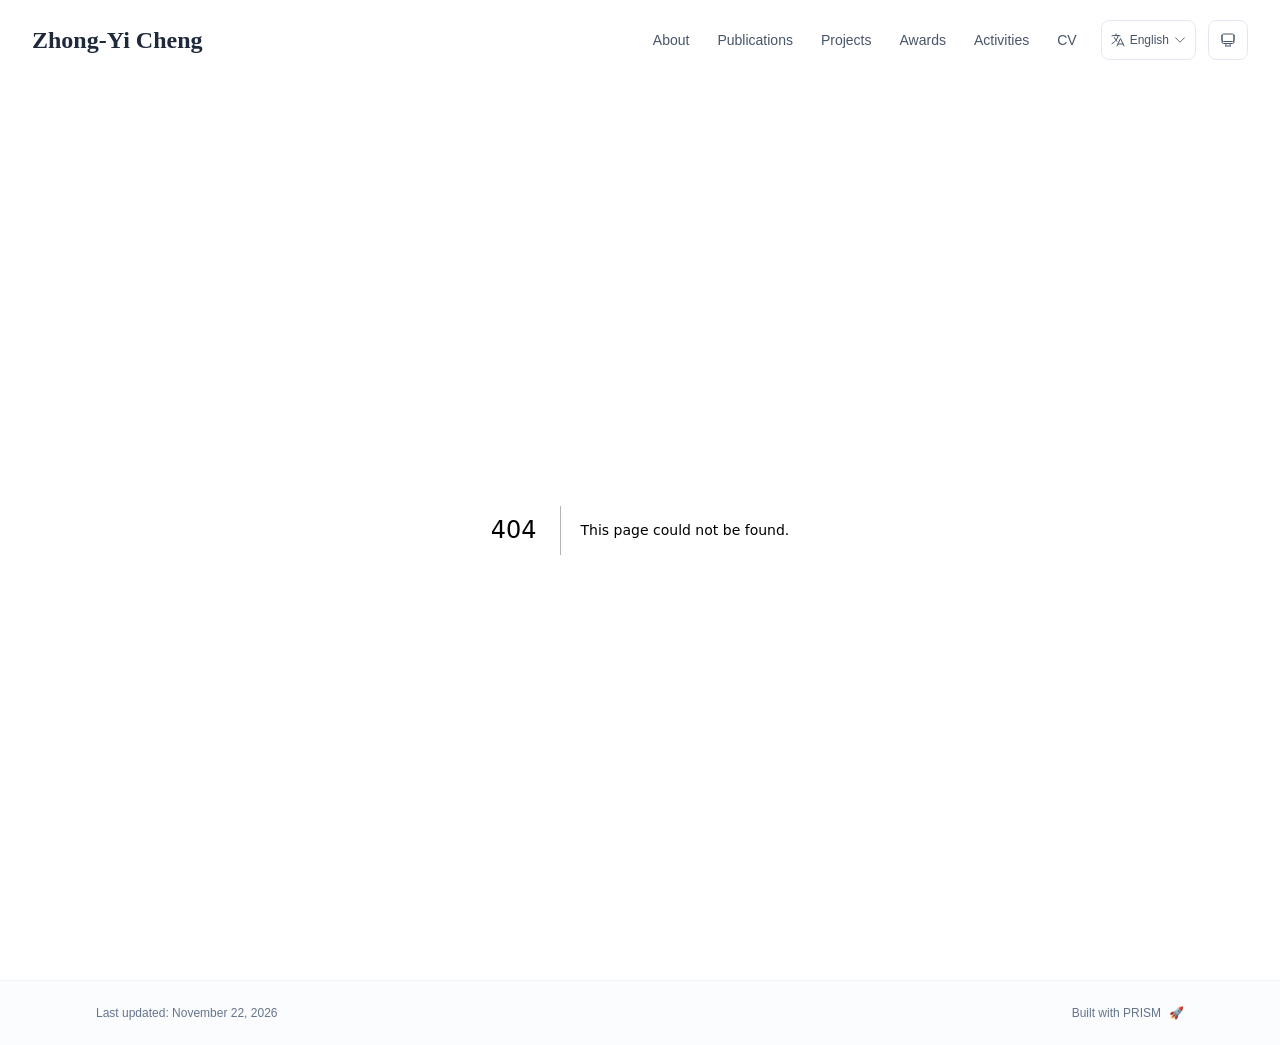
==== commit cfac07bf: "Weekly update: citations and citation map (2026-11-22)" ====
--- a/404/index.html
+++ b/404/index.html
@@ -60,4 +60,4 @@
       root.setAttribute('data-locale', 'en');
     }
   </script><title>Zhong-Yi Cheng</title><meta name="description" content="Zhong-Yi Cheng is an Assistant Researcher at the Institute of Agricultural Resources and Environment, Jiangsu Academy of Agricultural Sciences. His research focuses on the safe utilization of contaminated farmland, the control of heavy-metal pollution in soils, and rhizosphere microbial ecology."/><meta name="author" content="Zhong-Yi Cheng"/><meta name="keywords" content="Zhong-Yi Cheng,PhD,Research,Institute of Agricultural Resources and Environment
-Jiangsu Academy of Agricultural Sciences (JAAS)"/><meta name="creator" content="Zhong-Yi Cheng"/><meta name="publisher" content="Zhong-Yi Cheng"/><meta property="og:title" content="Zhong-Yi Cheng"/><meta property="og:description" content="Zhong-Yi Cheng is an Assistant Researcher at the Institute of Agricultural Resources and Environment, Jiangsu Academy of Agricultural Sciences. His research focuses on the safe utilization of contaminated farmland, the control of heavy-metal pollution in soils, and rhizosphere microbial ecology."/><meta property="og:site_name" content="Zhong-Yi Cheng&#x27;s Academic Website"/><meta property="og:locale" content="en_US"/><meta property="og:type" content="website"/><meta name="twitter:card" content="summary"/><meta name="twitter:title" content="Zhong-Yi Cheng"/><meta name="twitter:description" content="Zhong-Yi Cheng is an Assistant Researcher at the Institute of Agricultural Resources and Environment, Jiangsu Academy of Agricultural Sciences. His research focuses on the safe utilization of contaminated farmland, the control of heavy-metal pollution in soils, and rhizosphere microbial ecology."/><link rel="icon" href="/jaas_logo.svg"/><script>document.querySelectorAll('body link[rel="icon"], body link[rel="apple-touch-icon"]').forEach(el => document.head.appendChild(el))</script><script src="/_next/static/chunks/polyfills-42372ed130431b0a.js" noModule=""></script></head><body class="font-sans antialiased"><div style="visibility:hidden"><nav class="fixed top-0 left-0 right-0 z-50" data-headlessui-state=""><div class="transition-all duration-300 ease-out bg-transparent" style="transform:translateY(-100px)"><div class="max-w-7xl mx-auto px-4 sm:px-6 lg:px-8"><div class="flex justify-between items-center h-16 lg:h-20"><div class="flex-shrink-0" tabindex="0"><a class="text-xl lg:text-2xl font-serif font-semibold text-primary hover:text-accent transition-colors duration-200" href="/">Zhong-Yi Cheng</a></div><div class="hidden lg:block"><div class="ml-10 flex items-center space-x-3"><div class="relative flex items-baseline space-x-1"><a data-nav-href="/" class="relative px-3 py-2 text-sm font-medium rounded-lg transition-colors duration-150 text-neutral-600" href="/">About</a><a data-nav-href="/publications" class="relative px-3 py-2 text-sm font-medium rounded-lg transition-colors duration-150 text-neutral-600" href="/publications/">Publications</a><a data-nav-href="/grants" class="relative px-3 py-2 text-sm font-medium rounded-lg transition-colors duration-150 text-neutral-600" href="/grants/">Projects</a><a data-nav-href="/awards" class="relative px-3 py-2 text-sm font-medium rounded-lg transition-colors duration-150 text-neutral-600" href="/awards/">Awards</a><a data-nav-href="/activities" class="relative px-3 py-2 text-sm font-medium rounded-lg transition-colors duration-150 text-neutral-600" href="/activities/">Activities</a><a data-nav-href="/cv" class="relative px-3 py-2 text-sm font-medium rounded-lg transition-colors duration-150 text-neutral-600" href="/cv/">CV</a></div><div class="flex items-center justify-center w-14 h-10 rounded-lg border border-neutral-200 dark:border-[rgba(148,163,184,0.24)] bg-background dark:bg-neutral-800"><div class="w-6 h-4 rounded bg-neutral-300 animate-pulse"></div></div><div class="flex items-center justify-center w-10 h-10 rounded-lg border border-neutral-200 dark:border-[rgba(148,163,184,0.24)] bg-background dark:bg-neutral-800"><div class="w-4 h-4 rounded-full bg-neutral-300 animate-pulse"></div></div></div></div><div class="lg:hidden flex items-center space-x-2"><div class="flex items-center justify-center w-14 h-10 rounded-lg border border-neutral-200 dark:border-[rgba(148,163,184,0.24)] bg-background dark:bg-neutral-800"><div class="w-6 h-4 rounded bg-neutral-300 animate-pulse"></div></div><div class="flex items-center justify-center w-10 h-10 rounded-lg border border-neutral-200 dark:border-[rgba(148,163,184,0.24)] bg-background dark:bg-neutral-800"><div class="w-4 h-4 rounded-full bg-neutral-300 animate-pulse"></div></div><button class="inline-flex items-center justify-center p-2 rounded-md text-neutral-600 hover:text-primary hover:bg-neutral-100 dark:hover:bg-neutral-800 focus:outline-none focus:ring-2 focus:ring-inset focus:ring-accent transition-colors duration-200" id="headlessui-disclosure-button-«R7pdb»" type="button" aria-expanded="false" data-headlessui-state=""><span class="sr-only">Open main menu</span><div><svg xmlns="http://www.w3.org/2000/svg" fill="none" viewBox="0 0 24 24" stroke-width="1.5" stroke="currentColor" aria-hidden="true" data-slot="icon" class="block h-6 w-6"><path stroke-linecap="round" stroke-linejoin="round" d="M3.75 6.75h16.5M3.75 12h16.5m-16.5 5.25h16.5"></path></svg></div></button></div></div></div></div></nav><main class="min-h-screen pt-16 lg:pt-20"><div style="font-family:system-ui,&quot;Segoe UI&quot;,Roboto,Helvetica,Arial,sans-serif,&quot;Apple Color Emoji&quot;,&quot;Segoe UI Emoji&quot;;height:100vh;text-align:center;display:flex;flex-direction:column;align-items:center;justify-content:center"><div><style>body{color:#000;background:#fff;margin:0}.next-error-h1{border-right:1px solid rgba(0,0,0,.3)}@media (prefers-color-scheme:dark){body{color:#fff;background:#000}.next-error-h1{border-right:1px solid rgba(255,255,255,.3)}}</style><h1 class="next-error-h1" style="display:inline-block;margin:0 20px 0 0;padding:0 23px 0 0;font-size:24px;font-weight:500;vertical-align:top;line-height:49px">404</h1><div style="display:inline-block"><h2 style="font-size:14px;font-weight:400;line-height:49px;margin:0">This page could not be found.</h2></div></div></div><!--$--><!--/$--><!--$--><!--/$--></main><footer class="border-t border-neutral-200/50 bg-neutral-50/50 dark:bg-neutral-900/50 dark:border-neutral-700/50"><div class="max-w-6xl mx-auto px-4 sm:px-6 lg:px-8 py-6"><div class="flex flex-col sm:flex-row justify-between items-center gap-2"><p class="text-xs text-neutral-500">Last updated<!-- -->: <!-- -->November 15, 2026</p><p class="text-xs text-neutral-500 flex items-center"><a href="https://github.com/xyjoey/PRISM" target="_blank" rel="noopener noreferrer">Built with PRISM</a><span class="ml-2">🚀</span></p></div></div></footer></div><script src="/_next/static/chunks/webpack-679b75d1c4c2027c.js" async=""></script><script>(self.__next_f=self.__next_f||[]).push([0])</script><script>self.__next_f.push([1,"1:\"$Sreact.fragment\"\n3:I[3719,[\"534\",\"static/chunks/534-178e4fb86ea8b3af.js\",\"874\",\"static/chunks/874-7c5eb7db8d3a51f7.js\",\"291\",\"static/chunks/291-e39730cc9327e39b.js\",\"177\",\"static/chunks/app/layout-350f870ce7b71e7e.js\"],\"ThemeProvider\"]\n4:I[310,[\"534\",\"static/chunks/534-178e4fb86ea8b3af.js\",\"874\",\"static/chunks/874-7c5eb7db8d3a51f7.js\",\"291\",\"static/chunks/291-e39730cc9327e39b.js\",\"177\",\"static/chunks/app/layout-350f870ce7b71e7e.js\"],\"LocaleProvider\"]\n5:I[4574,[\"534\",\"static/chunks/534-178e4fb86ea8b3af.js\",\"874\",\"static/chunks/874-7c5eb7db8d3a51f7.js\",\"291\",\"static/chunks/291-e39730cc9327e39b.js\",\"177\",\"static/chunks/app/layout-350f870ce7b71e7e.js\"],\"default\"]\n6:I[7555,[],\"\"]\n7:I[1295,[],\"\"]\n8:I[2548,[\"534\",\"static/chunks/534-178e4fb86ea8b3af.js\",\"874\",\"static/chunks/874-7c5eb7db8d3a51f7.js\",\"291\",\"static/chunks/291-e39730cc9327e39b.js\",\"177\",\"static/chunks/app/layout-350f870ce7b71e7e.js\"],\"default\"]\n9:I[9665,[],\"MetadataBoundary\"]\nb:I[9665,[],\"OutletBoundary\"]\ne:I[4911,[],\"AsyncMetadataOutlet\"]\n10:I[9665,[],\"ViewportBoundary\"]\n12:I[6614,[],\"\"]\n:HL[\"/_next/static/css/5e52a4a006a4eb9d.css\",\"style\"]\n2:T5d7,\n    try {\n      const cfg = {\"enabled\":true,\"locales\":[\"zh\",\"en\"],\"defaultLocale\":\"en\",\"mode\":\"auto\",\"fixedLocale\":\"en\",\"persist\":true,\"switcher\":true,\"labels\":{\"zh\":\"中文\",\"en\":\"English\"}};\n      const storageKey = 'locale-storage';\n      const normalize = (value) =\u003e typeof value === 'string' ? value.trim().replace('_', '-').toLowerCase() : '';\n      const matchLocale = (candidate) =\u003e {\n        const normalized = normalize(candidate);\n        if (!normalized) return null;\n        if (cfg.locales.includes(normalized)) return normalized;\n        const language = normalized.split('-')[0];\n        if (cfg.locales.includes(language)) return language;\n        return null;\n      };\n\n      let resolved = null;\n\n      if (!cfg.enabled) {\n        resolved = cfg.defaultLocale;\n      } else if (cfg.persist) {\n        resolved = matchLocale(localStorage.getItem(storageKey));\n      }\n\n      if (!resolved) {\n        if ("])</script><script>self.__next_f.push([1,"cfg.mode === 'fixed') {\n          resolved = cfg.fixedLocale;\n        } else {\n          resolved = matchLocale(navigator.language);\n        }\n      }\n\n      if (!resolved) {\n        resolved = cfg.defaultLocale;\n      }\n\n      const root = document.documentElement;\n      root.lang = resolved;\n      root.setAttribute('data-locale', resolved);\n\n      if (cfg.persist) {\n        localStorage.setItem(storageKey, resolved);\n      }\n    } catch (e) {\n      const root = document.documentElement;\n      root.lang = 'en';\n      root.setAttribute('data-locale', 'en');\n    }\n  "])</script><script>self.__next_f.push([1,"0:{\"P\":null,\"b\":\"VZHrXPNi7QPjxhlDwrzM2\",\"p\":\"\",\"c\":[\"\",\"_not-found\",\"\"],\"i\":false,\"f\":[[[\"\",{\"children\":[\"/_not-found\",{\"children\":[\"__PAGE__\",{}]}]},\"$undefined\",\"$undefined\",true],[\"\",[\"$\",\"$1\",\"c\",{\"children\":[[[\"$\",\"link\",\"0\",{\"rel\":\"stylesheet\",\"href\":\"/_next/static/css/5e52a4a006a4eb9d.css\",\"precedence\":\"next\",\"crossOrigin\":\"$undefined\",\"nonce\":\"$undefined\"}]],[\"$\",\"html\",null,{\"lang\":\"en\",\"className\":\"scroll-smooth\",\"suppressHydrationWarning\":true,\"children\":[[\"$\",\"head\",null,{\"children\":[[\"$\",\"link\",null,{\"rel\":\"icon\",\"href\":\"/jaas_logo.svg\",\"type\":\"image/svg+xml\"}],[\"$\",\"link\",null,{\"rel\":\"dns-prefetch\",\"href\":\"https://jialeliu.com\"}],[\"$\",\"link\",null,{\"rel\":\"preconnect\",\"href\":\"https://jialeliu.com\",\"crossOrigin\":\"\"}],[\"$\",\"link\",null,{\"rel\":\"preload\",\"as\":\"font\",\"type\":\"font/woff2\",\"href\":\"https://jialeliu.com/fonts/georgiab.woff2\",\"crossOrigin\":\"\"}],[\"$\",\"script\",null,{\"dangerouslySetInnerHTML\":{\"__html\":\"\\n              try {\\n                const theme = localStorage.getItem('theme-storage');\\n                const parsed = theme ? JSON.parse(theme) : null;\\n                const setting = parsed?.state?.theme || 'system';\\n                const prefersDark = typeof window !== 'undefined' \u0026\u0026 window.matchMedia \u0026\u0026 window.matchMedia('(prefers-color-scheme: dark)').matches;\\n                const effective = setting === 'dark' ? 'dark' : (setting === 'light' ? 'light' : (prefersDark ? 'dark' : 'light'));\\n                var root = document.documentElement;\\n                root.classList.add(effective);\\n                root.setAttribute('data-theme', effective);\\n              } catch (e) {\\n                var root = document.documentElement;\\n                root.classList.add('light');\\n                root.setAttribute('data-theme', 'light');\\n              }\\n            \"}}],[\"$\",\"script\",null,{\"dangerouslySetInnerHTML\":{\"__html\":\"$2\"}}]]}],[\"$\",\"body\",null,{\"className\":\"font-sans antialiased\",\"children\":[\"$\",\"$L3\",null,{\"children\":[\"$\",\"$L4\",null,{\"config\":{\"enabled\":true,\"locales\":[\"zh\",\"en\"],\"defaultLocale\":\"en\",\"mode\":\"auto\",\"fixedLocale\":\"en\",\"persist\":true,\"switcher\":true,\"labels\":{\"zh\":\"中文\",\"en\":\"English\"}},\"children\":[[\"$\",\"$L5\",null,{\"items\":[{\"title\":\"About\",\"type\":\"page\",\"target\":\"about\",\"href\":\"/\"},{\"title\":\"Publications\",\"type\":\"page\",\"target\":\"publications\",\"href\":\"/publications\"},{\"title\":\"Projects\",\"type\":\"page\",\"target\":\"grants\",\"href\":\"/grants\"},{\"title\":\"Awards\",\"type\":\"page\",\"target\":\"awards\",\"href\":\"/awards\"},{\"title\":\"Activities\",\"type\":\"page\",\"target\":\"activities\",\"href\":\"/activities\"},{\"title\":\"CV\",\"type\":\"page\",\"target\":\"cv\",\"href\":\"/cv\"}],\"siteTitle\":\"Zhong-Yi Cheng\",\"enableOnePageMode\":false,\"i18n\":\"$0:f:0:1:1:props:children:1:props:children:1:props:children:props:children:props:config\",\"itemsByLocale\":{\"zh\":[{\"title\":\"关于我\",\"type\":\"page\",\"target\":\"about\",\"href\":\"/\"},{\"title\":\"论文\",\"type\":\"page\",\"target\":\"publications\",\"href\":\"/publications\"},{\"title\":\"项目\",\"type\":\"page\",\"target\":\"grants\",\"href\":\"/grants\"},{\"title\":\"奖项\",\"type\":\"page\",\"target\":\"awards\",\"href\":\"/awards\"},{\"title\":\"动态\",\"type\":\"page\",\"target\":\"activities\",\"href\":\"/activities\"},{\"title\":\"简历\",\"type\":\"page\",\"target\":\"cv\",\"href\":\"/cv\"}],\"en\":[{\"title\":\"About\",\"type\":\"page\",\"target\":\"about\",\"href\":\"/\"},{\"title\":\"Publications\",\"type\":\"page\",\"target\":\"publications\",\"href\":\"/publications\"},{\"title\":\"Projects\",\"type\":\"page\",\"target\":\"grants\",\"href\":\"/grants\"},{\"title\":\"Awards\",\"type\":\"page\",\"target\":\"awards\",\"href\":\"/awards\"},{\"title\":\"Activities\",\"type\":\"page\",\"target\":\"activities\",\"href\":\"/activities\"},{\"title\":\"CV\",\"type\":\"page\",\"target\":\"cv\",\"href\":\"/cv\"}]},\"siteTitleByLocale\":{\"zh\":\"程中一\",\"en\":\"Zhong-Yi Cheng\"}}],[\"$\",\"main\",null,{\"className\":\"min-h-screen pt-16 lg:pt-20\",\"children\":[\"$\",\"$L6\",null,{\"parallelRouterKey\":\"children\",\"error\":\"$undefined\",\"errorStyles\":\"$undefined\",\"errorScripts\":\"$undefined\",\"template\":[\"$\",\"$L7\",null,{}],\"templateStyles\":\"$undefined\",\"templateScripts\":\"$undefined\",\"notFound\":[[[\"$\",\"title\",null,{\"children\":\"404: This page could not be found.\"}],[\"$\",\"div\",null,{\"style\":{\"fontFamily\":\"system-ui,\\\"Segoe UI\\\",Roboto,Helvetica,Arial,sans-serif,\\\"Apple Color Emoji\\\",\\\"Segoe UI Emoji\\\"\",\"height\":\"100vh\",\"textAlign\":\"center\",\"display\":\"flex\",\"flexDirection\":\"column\",\"alignItems\":\"center\",\"justifyContent\":\"center\"},\"children\":[\"$\",\"div\",null,{\"children\":[[\"$\",\"style\",null,{\"dangerouslySetInnerHTML\":{\"__html\":\"body{color:#000;background:#fff;margin:0}.next-error-h1{border-right:1px solid rgba(0,0,0,.3)}@media (prefers-color-scheme:dark){body{color:#fff;background:#000}.next-error-h1{border-right:1px solid rgba(255,255,255,.3)}}\"}}],[\"$\",\"h1\",null,{\"className\":\"next-error-h1\",\"style\":{\"display\":\"inline-block\",\"margin\":\"0 20px 0 0\",\"padding\":\"0 23px 0 0\",\"fontSize\":24,\"fontWeight\":500,\"verticalAlign\":\"top\",\"lineHeight\":\"49px\"},\"children\":404}],[\"$\",\"div\",null,{\"style\":{\"display\":\"inline-block\"},\"children\":[\"$\",\"h2\",null,{\"style\":{\"fontSize\":14,\"fontWeight\":400,\"lineHeight\":\"49px\",\"margin\":0},\"children\":\"This page could not be found.\"}]}]]}]}]],[]],\"forbidden\":\"$undefined\",\"unauthorized\":\"$undefined\"}]}],[\"$\",\"$L8\",null,{\"lastUpdated\":\"November 15, 2026\",\"lastUpdatedByLocale\":{\"zh\":\"2026年11月15日\",\"en\":\"November 15, 2026\"},\"defaultLocale\":\"en\"}]]}]}]}]]}]]}],{\"children\":[\"/_not-found\",[\"$\",\"$1\",\"c\",{\"children\":[null,[\"$\",\"$L6\",null,{\"parallelRouterKey\":\"children\",\"error\":\"$undefined\",\"errorStyles\":\"$undefined\",\"errorScripts\":\"$undefined\",\"template\":[\"$\",\"$L7\",null,{}],\"templateStyles\":\"$undefined\",\"templateScripts\":\"$undefined\",\"notFound\":\"$undefined\",\"forbidden\":\"$undefined\",\"unauthorized\":\"$undefined\"}]]}],{\"children\":[\"__PAGE__\",[\"$\",\"$1\",\"c\",{\"children\":[[[\"$\",\"title\",null,{\"children\":\"404: This page could not be found.\"}],[\"$\",\"div\",null,{\"style\":\"$0:f:0:1:1:props:children:1:props:children:1:props:children:props:children:props:children:1:props:children:props:notFound:0:1:props:style\",\"children\":[\"$\",\"div\",null,{\"children\":[[\"$\",\"style\",null,{\"dangerouslySetInnerHTML\":{\"__html\":\"body{color:#000;background:#fff;margin:0}.next-error-h1{border-right:1px solid rgba(0,0,0,.3)}@media (prefers-color-scheme:dark){body{color:#fff;background:#000}.next-error-h1{border-right:1px solid rgba(255,255,255,.3)}}\"}}],[\"$\",\"h1\",null,{\"className\":\"next-error-h1\",\"style\":\"$0:f:0:1:1:props:children:1:props:children:1:props:children:props:children:props:children:1:props:children:props:notFound:0:1:props:children:props:children:1:props:style\",\"children\":404}],[\"$\",\"div\",null,{\"style\":\"$0:f:0:1:1:props:children:1:props:children:1:props:children:props:children:props:children:1:props:children:props:notFound:0:1:props:children:props:children:2:props:style\",\"children\":[\"$\",\"h2\",null,{\"style\":\"$0:f:0:1:1:props:children:1:props:children:1:props:children:props:children:props:children:1:props:children:props:notFound:0:1:props:children:props:children:2:props:children:props:style\",\"children\":\"This page could not be found.\"}]}]]}]}]],[\"$\",\"$L9\",null,{\"children\":\"$La\"}],null,[\"$\",\"$Lb\",null,{\"children\":[\"$Lc\",\"$Ld\",[\"$\",\"$Le\",null,{\"promise\":\"$@f\"}]]}]]}],{},null,false]},null,false]},null,false],[\"$\",\"$1\",\"h\",{\"children\":[[\"$\",\"meta\",null,{\"name\":\"robots\",\"content\":\"noindex\"}],[\"$\",\"$1\",\"LY50g2BJwovTVa1vduQWb\",{\"children\":[[\"$\",\"$L10\",null,{\"children\":\"$L11\"}],null]}],null]}],false]],\"m\":\"$undefined\",\"G\":[\"$12\",\"$undefined\"],\"s\":false,\"S\":true}\n"])</script><script>self.__next_f.push([1,"13:\"$Sreact.suspense\"\n14:I[4911,[],\"AsyncMetadata\"]\na:[\"$\",\"$13\",null,{\"fallback\":null,\"children\":[\"$\",\"$L14\",null,{\"promise\":\"$@15\"}]}]\n"])</script><script>self.__next_f.push([1,"d:null\n"])</script><script>self.__next_f.push([1,"11:[[\"$\",\"meta\",\"0\",{\"charSet\":\"utf-8\"}],[\"$\",\"meta\",\"1\",{\"name\":\"viewport\",\"content\":\"width=device-width, initial-scale=1\"}]]\nc:null\n"])</script><script>self.__next_f.push([1,"15:{\"metadata\":[[\"$\",\"title\",\"0\",{\"children\":\"Zhong-Yi Cheng\"}],[\"$\",\"meta\",\"1\",{\"name\":\"description\",\"content\":\"Zhong-Yi Cheng is an Assistant Researcher at the Institute of Agricultural Resources and Environment, Jiangsu Academy of Agricultural Sciences. His research focuses on the safe utilization of contaminated farmland, the control of heavy-metal pollution in soils, and rhizosphere microbial ecology.\"}],[\"$\",\"meta\",\"2\",{\"name\":\"author\",\"content\":\"Zhong-Yi Cheng\"}],[\"$\",\"meta\",\"3\",{\"name\":\"keywords\",\"content\":\"Zhong-Yi Cheng,PhD,Research,Institute of Agricultural Resources and Environment\\nJiangsu Academy of Agricultural Sciences (JAAS)\"}],[\"$\",\"meta\",\"4\",{\"name\":\"creator\",\"content\":\"Zhong-Yi Cheng\"}],[\"$\",\"meta\",\"5\",{\"name\":\"publisher\",\"content\":\"Zhong-Yi Cheng\"}],[\"$\",\"meta\",\"6\",{\"property\":\"og:title\",\"content\":\"Zhong-Yi Cheng\"}],[\"$\",\"meta\",\"7\",{\"property\":\"og:description\",\"content\":\"Zhong-Yi Cheng is an Assistant Researcher at the Institute of Agricultural Resources and Environment, Jiangsu Academy of Agricultural Sciences. His research focuses on the safe utilization of contaminated farmland, the control of heavy-metal pollution in soils, and rhizosphere microbial ecology.\"}],[\"$\",\"meta\",\"8\",{\"property\":\"og:site_name\",\"content\":\"Zhong-Yi Cheng's Academic Website\"}],[\"$\",\"meta\",\"9\",{\"property\":\"og:locale\",\"content\":\"en_US\"}],[\"$\",\"meta\",\"10\",{\"property\":\"og:type\",\"content\":\"website\"}],[\"$\",\"meta\",\"11\",{\"name\":\"twitter:card\",\"content\":\"summary\"}],[\"$\",\"meta\",\"12\",{\"name\":\"twitter:title\",\"content\":\"Zhong-Yi Cheng\"}],[\"$\",\"meta\",\"13\",{\"name\":\"twitter:description\",\"content\":\"Zhong-Yi Cheng is an Assistant Researcher at the Institute of Agricultural Resources and Environment, Jiangsu Academy of Agricultural Sciences. His research focuses on the safe utilization of contaminated farmland, the control of heavy-metal pollution in soils, and rhizosphere microbial ecology.\"}],[\"$\",\"link\",\"14\",{\"rel\":\"icon\",\"href\":\"/jaas_logo.svg\"}]],\"error\":null,\"digest\":\"$undefined\"}\nf:{\"metadata\":\"$15:metadata\",\"error\":null,\"dige"])</script><script>self.__next_f.push([1,"st\":\"$undefined\"}\n"])</script></body></html>+Jiangsu Academy of Agricultural Sciences (JAAS)"/><meta name="creator" content="Zhong-Yi Cheng"/><meta name="publisher" content="Zhong-Yi Cheng"/><meta property="og:title" content="Zhong-Yi Cheng"/><meta property="og:description" content="Zhong-Yi Cheng is an Assistant Researcher at the Institute of Agricultural Resources and Environment, Jiangsu Academy of Agricultural Sciences. His research focuses on the safe utilization of contaminated farmland, the control of heavy-metal pollution in soils, and rhizosphere microbial ecology."/><meta property="og:site_name" content="Zhong-Yi Cheng&#x27;s Academic Website"/><meta property="og:locale" content="en_US"/><meta property="og:type" content="website"/><meta name="twitter:card" content="summary"/><meta name="twitter:title" content="Zhong-Yi Cheng"/><meta name="twitter:description" content="Zhong-Yi Cheng is an Assistant Researcher at the Institute of Agricultural Resources and Environment, Jiangsu Academy of Agricultural Sciences. His research focuses on the safe utilization of contaminated farmland, the control of heavy-metal pollution in soils, and rhizosphere microbial ecology."/><link rel="icon" href="/jaas_logo.svg"/><script>document.querySelectorAll('body link[rel="icon"], body link[rel="apple-touch-icon"]').forEach(el => document.head.appendChild(el))</script><script src="/_next/static/chunks/polyfills-42372ed130431b0a.js" noModule=""></script></head><body class="font-sans antialiased"><div style="visibility:hidden"><nav class="fixed top-0 left-0 right-0 z-50" data-headlessui-state=""><div class="transition-all duration-300 ease-out bg-transparent" style="transform:translateY(-100px)"><div class="max-w-7xl mx-auto px-4 sm:px-6 lg:px-8"><div class="flex justify-between items-center h-16 lg:h-20"><div class="flex-shrink-0" tabindex="0"><a class="text-xl lg:text-2xl font-serif font-semibold text-primary hover:text-accent transition-colors duration-200" href="/">Zhong-Yi Cheng</a></div><div class="hidden lg:block"><div class="ml-10 flex items-center space-x-3"><div class="relative flex items-baseline space-x-1"><a data-nav-href="/" class="relative px-3 py-2 text-sm font-medium rounded-lg transition-colors duration-150 text-neutral-600" href="/">About</a><a data-nav-href="/publications" class="relative px-3 py-2 text-sm font-medium rounded-lg transition-colors duration-150 text-neutral-600" href="/publications/">Publications</a><a data-nav-href="/grants" class="relative px-3 py-2 text-sm font-medium rounded-lg transition-colors duration-150 text-neutral-600" href="/grants/">Projects</a><a data-nav-href="/awards" class="relative px-3 py-2 text-sm font-medium rounded-lg transition-colors duration-150 text-neutral-600" href="/awards/">Awards</a><a data-nav-href="/activities" class="relative px-3 py-2 text-sm font-medium rounded-lg transition-colors duration-150 text-neutral-600" href="/activities/">Activities</a><a data-nav-href="/cv" class="relative px-3 py-2 text-sm font-medium rounded-lg transition-colors duration-150 text-neutral-600" href="/cv/">CV</a></div><div class="flex items-center justify-center w-14 h-10 rounded-lg border border-neutral-200 dark:border-[rgba(148,163,184,0.24)] bg-background dark:bg-neutral-800"><div class="w-6 h-4 rounded bg-neutral-300 animate-pulse"></div></div><div class="flex items-center justify-center w-10 h-10 rounded-lg border border-neutral-200 dark:border-[rgba(148,163,184,0.24)] bg-background dark:bg-neutral-800"><div class="w-4 h-4 rounded-full bg-neutral-300 animate-pulse"></div></div></div></div><div class="lg:hidden flex items-center space-x-2"><div class="flex items-center justify-center w-14 h-10 rounded-lg border border-neutral-200 dark:border-[rgba(148,163,184,0.24)] bg-background dark:bg-neutral-800"><div class="w-6 h-4 rounded bg-neutral-300 animate-pulse"></div></div><div class="flex items-center justify-center w-10 h-10 rounded-lg border border-neutral-200 dark:border-[rgba(148,163,184,0.24)] bg-background dark:bg-neutral-800"><div class="w-4 h-4 rounded-full bg-neutral-300 animate-pulse"></div></div><button class="inline-flex items-center justify-center p-2 rounded-md text-neutral-600 hover:text-primary hover:bg-neutral-100 dark:hover:bg-neutral-800 focus:outline-none focus:ring-2 focus:ring-inset focus:ring-accent transition-colors duration-200" id="headlessui-disclosure-button-«R7pdb»" type="button" aria-expanded="false" data-headlessui-state=""><span class="sr-only">Open main menu</span><div><svg xmlns="http://www.w3.org/2000/svg" fill="none" viewBox="0 0 24 24" stroke-width="1.5" stroke="currentColor" aria-hidden="true" data-slot="icon" class="block h-6 w-6"><path stroke-linecap="round" stroke-linejoin="round" d="M3.75 6.75h16.5M3.75 12h16.5m-16.5 5.25h16.5"></path></svg></div></button></div></div></div></div></nav><main class="min-h-screen pt-16 lg:pt-20"><div style="font-family:system-ui,&quot;Segoe UI&quot;,Roboto,Helvetica,Arial,sans-serif,&quot;Apple Color Emoji&quot;,&quot;Segoe UI Emoji&quot;;height:100vh;text-align:center;display:flex;flex-direction:column;align-items:center;justify-content:center"><div><style>body{color:#000;background:#fff;margin:0}.next-error-h1{border-right:1px solid rgba(0,0,0,.3)}@media (prefers-color-scheme:dark){body{color:#fff;background:#000}.next-error-h1{border-right:1px solid rgba(255,255,255,.3)}}</style><h1 class="next-error-h1" style="display:inline-block;margin:0 20px 0 0;padding:0 23px 0 0;font-size:24px;font-weight:500;vertical-align:top;line-height:49px">404</h1><div style="display:inline-block"><h2 style="font-size:14px;font-weight:400;line-height:49px;margin:0">This page could not be found.</h2></div></div></div><!--$--><!--/$--><!--$--><!--/$--></main><footer class="border-t border-neutral-200/50 bg-neutral-50/50 dark:bg-neutral-900/50 dark:border-neutral-700/50"><div class="max-w-6xl mx-auto px-4 sm:px-6 lg:px-8 py-6"><div class="flex flex-col sm:flex-row justify-between items-center gap-2"><p class="text-xs text-neutral-500">Last updated<!-- -->: <!-- -->November 22, 2026</p><p class="text-xs text-neutral-500 flex items-center"><a href="https://github.com/xyjoey/PRISM" target="_blank" rel="noopener noreferrer">Built with PRISM</a><span class="ml-2">🚀</span></p></div></div></footer></div><script src="/_next/static/chunks/webpack-679b75d1c4c2027c.js" async=""></script><script>(self.__next_f=self.__next_f||[]).push([0])</script><script>self.__next_f.push([1,"1:\"$Sreact.fragment\"\n3:I[3719,[\"534\",\"static/chunks/534-178e4fb86ea8b3af.js\",\"874\",\"static/chunks/874-7c5eb7db8d3a51f7.js\",\"291\",\"static/chunks/291-e39730cc9327e39b.js\",\"177\",\"static/chunks/app/layout-350f870ce7b71e7e.js\"],\"ThemeProvider\"]\n4:I[310,[\"534\",\"static/chunks/534-178e4fb86ea8b3af.js\",\"874\",\"static/chunks/874-7c5eb7db8d3a51f7.js\",\"291\",\"static/chunks/291-e39730cc9327e39b.js\",\"177\",\"static/chunks/app/layout-350f870ce7b71e7e.js\"],\"LocaleProvider\"]\n5:I[4574,[\"534\",\"static/chunks/534-178e4fb86ea8b3af.js\",\"874\",\"static/chunks/874-7c5eb7db8d3a51f7.js\",\"291\",\"static/chunks/291-e39730cc9327e39b.js\",\"177\",\"static/chunks/app/layout-350f870ce7b71e7e.js\"],\"default\"]\n6:I[7555,[],\"\"]\n7:I[1295,[],\"\"]\n8:I[2548,[\"534\",\"static/chunks/534-178e4fb86ea8b3af.js\",\"874\",\"static/chunks/874-7c5eb7db8d3a51f7.js\",\"291\",\"static/chunks/291-e39730cc9327e39b.js\",\"177\",\"static/chunks/app/layout-350f870ce7b71e7e.js\"],\"default\"]\n9:I[9665,[],\"MetadataBoundary\"]\nb:I[9665,[],\"OutletBoundary\"]\ne:I[4911,[],\"AsyncMetadataOutlet\"]\n10:I[9665,[],\"ViewportBoundary\"]\n12:I[6614,[],\"\"]\n:HL[\"/_next/static/css/5e52a4a006a4eb9d.css\",\"style\"]\n2:T5d7,\n    try {\n      const cfg = {\"enabled\":true,\"locales\":[\"zh\",\"en\"],\"defaultLocale\":\"en\",\"mode\":\"auto\",\"fixedLocale\":\"en\",\"persist\":true,\"switcher\":true,\"labels\":{\"zh\":\"中文\",\"en\":\"English\"}};\n      const storageKey = 'locale-storage';\n      const normalize = (value) =\u003e typeof value === 'string' ? value.trim().replace('_', '-').toLowerCase() : '';\n      const matchLocale = (candidate) =\u003e {\n        const normalized = normalize(candidate);\n        if (!normalized) return null;\n        if (cfg.locales.includes(normalized)) return normalized;\n        const language = normalized.split('-')[0];\n        if (cfg.locales.includes(language)) return language;\n        return null;\n      };\n\n      let resolved = null;\n\n      if (!cfg.enabled) {\n        resolved = cfg.defaultLocale;\n      } else if (cfg.persist) {\n        resolved = matchLocale(localStorage.getItem(storageKey));\n      }\n\n      if (!resolved) {\n        if ("])</script><script>self.__next_f.push([1,"cfg.mode === 'fixed') {\n          resolved = cfg.fixedLocale;\n        } else {\n          resolved = matchLocale(navigator.language);\n        }\n      }\n\n      if (!resolved) {\n        resolved = cfg.defaultLocale;\n      }\n\n      const root = document.documentElement;\n      root.lang = resolved;\n      root.setAttribute('data-locale', resolved);\n\n      if (cfg.persist) {\n        localStorage.setItem(storageKey, resolved);\n      }\n    } catch (e) {\n      const root = document.documentElement;\n      root.lang = 'en';\n      root.setAttribute('data-locale', 'en');\n    }\n  "])</script><script>self.__next_f.push([1,"0:{\"P\":null,\"b\":\"lTXeNgGuYqPYeb21PATkQ\",\"p\":\"\",\"c\":[\"\",\"_not-found\",\"\"],\"i\":false,\"f\":[[[\"\",{\"children\":[\"/_not-found\",{\"children\":[\"__PAGE__\",{}]}]},\"$undefined\",\"$undefined\",true],[\"\",[\"$\",\"$1\",\"c\",{\"children\":[[[\"$\",\"link\",\"0\",{\"rel\":\"stylesheet\",\"href\":\"/_next/static/css/5e52a4a006a4eb9d.css\",\"precedence\":\"next\",\"crossOrigin\":\"$undefined\",\"nonce\":\"$undefined\"}]],[\"$\",\"html\",null,{\"lang\":\"en\",\"className\":\"scroll-smooth\",\"suppressHydrationWarning\":true,\"children\":[[\"$\",\"head\",null,{\"children\":[[\"$\",\"link\",null,{\"rel\":\"icon\",\"href\":\"/jaas_logo.svg\",\"type\":\"image/svg+xml\"}],[\"$\",\"link\",null,{\"rel\":\"dns-prefetch\",\"href\":\"https://jialeliu.com\"}],[\"$\",\"link\",null,{\"rel\":\"preconnect\",\"href\":\"https://jialeliu.com\",\"crossOrigin\":\"\"}],[\"$\",\"link\",null,{\"rel\":\"preload\",\"as\":\"font\",\"type\":\"font/woff2\",\"href\":\"https://jialeliu.com/fonts/georgiab.woff2\",\"crossOrigin\":\"\"}],[\"$\",\"script\",null,{\"dangerouslySetInnerHTML\":{\"__html\":\"\\n              try {\\n                const theme = localStorage.getItem('theme-storage');\\n                const parsed = theme ? JSON.parse(theme) : null;\\n                const setting = parsed?.state?.theme || 'system';\\n                const prefersDark = typeof window !== 'undefined' \u0026\u0026 window.matchMedia \u0026\u0026 window.matchMedia('(prefers-color-scheme: dark)').matches;\\n                const effective = setting === 'dark' ? 'dark' : (setting === 'light' ? 'light' : (prefersDark ? 'dark' : 'light'));\\n                var root = document.documentElement;\\n                root.classList.add(effective);\\n                root.setAttribute('data-theme', effective);\\n              } catch (e) {\\n                var root = document.documentElement;\\n                root.classList.add('light');\\n                root.setAttribute('data-theme', 'light');\\n              }\\n            \"}}],[\"$\",\"script\",null,{\"dangerouslySetInnerHTML\":{\"__html\":\"$2\"}}]]}],[\"$\",\"body\",null,{\"className\":\"font-sans antialiased\",\"children\":[\"$\",\"$L3\",null,{\"children\":[\"$\",\"$L4\",null,{\"config\":{\"enabled\":true,\"locales\":[\"zh\",\"en\"],\"defaultLocale\":\"en\",\"mode\":\"auto\",\"fixedLocale\":\"en\",\"persist\":true,\"switcher\":true,\"labels\":{\"zh\":\"中文\",\"en\":\"English\"}},\"children\":[[\"$\",\"$L5\",null,{\"items\":[{\"title\":\"About\",\"type\":\"page\",\"target\":\"about\",\"href\":\"/\"},{\"title\":\"Publications\",\"type\":\"page\",\"target\":\"publications\",\"href\":\"/publications\"},{\"title\":\"Projects\",\"type\":\"page\",\"target\":\"grants\",\"href\":\"/grants\"},{\"title\":\"Awards\",\"type\":\"page\",\"target\":\"awards\",\"href\":\"/awards\"},{\"title\":\"Activities\",\"type\":\"page\",\"target\":\"activities\",\"href\":\"/activities\"},{\"title\":\"CV\",\"type\":\"page\",\"target\":\"cv\",\"href\":\"/cv\"}],\"siteTitle\":\"Zhong-Yi Cheng\",\"enableOnePageMode\":false,\"i18n\":\"$0:f:0:1:1:props:children:1:props:children:1:props:children:props:children:props:config\",\"itemsByLocale\":{\"zh\":[{\"title\":\"关于我\",\"type\":\"page\",\"target\":\"about\",\"href\":\"/\"},{\"title\":\"论文\",\"type\":\"page\",\"target\":\"publications\",\"href\":\"/publications\"},{\"title\":\"项目\",\"type\":\"page\",\"target\":\"grants\",\"href\":\"/grants\"},{\"title\":\"奖项\",\"type\":\"page\",\"target\":\"awards\",\"href\":\"/awards\"},{\"title\":\"动态\",\"type\":\"page\",\"target\":\"activities\",\"href\":\"/activities\"},{\"title\":\"简历\",\"type\":\"page\",\"target\":\"cv\",\"href\":\"/cv\"}],\"en\":[{\"title\":\"About\",\"type\":\"page\",\"target\":\"about\",\"href\":\"/\"},{\"title\":\"Publications\",\"type\":\"page\",\"target\":\"publications\",\"href\":\"/publications\"},{\"title\":\"Projects\",\"type\":\"page\",\"target\":\"grants\",\"href\":\"/grants\"},{\"title\":\"Awards\",\"type\":\"page\",\"target\":\"awards\",\"href\":\"/awards\"},{\"title\":\"Activities\",\"type\":\"page\",\"target\":\"activities\",\"href\":\"/activities\"},{\"title\":\"CV\",\"type\":\"page\",\"target\":\"cv\",\"href\":\"/cv\"}]},\"siteTitleByLocale\":{\"zh\":\"程中一\",\"en\":\"Zhong-Yi Cheng\"}}],[\"$\",\"main\",null,{\"className\":\"min-h-screen pt-16 lg:pt-20\",\"children\":[\"$\",\"$L6\",null,{\"parallelRouterKey\":\"children\",\"error\":\"$undefined\",\"errorStyles\":\"$undefined\",\"errorScripts\":\"$undefined\",\"template\":[\"$\",\"$L7\",null,{}],\"templateStyles\":\"$undefined\",\"templateScripts\":\"$undefined\",\"notFound\":[[[\"$\",\"title\",null,{\"children\":\"404: This page could not be found.\"}],[\"$\",\"div\",null,{\"style\":{\"fontFamily\":\"system-ui,\\\"Segoe UI\\\",Roboto,Helvetica,Arial,sans-serif,\\\"Apple Color Emoji\\\",\\\"Segoe UI Emoji\\\"\",\"height\":\"100vh\",\"textAlign\":\"center\",\"display\":\"flex\",\"flexDirection\":\"column\",\"alignItems\":\"center\",\"justifyContent\":\"center\"},\"children\":[\"$\",\"div\",null,{\"children\":[[\"$\",\"style\",null,{\"dangerouslySetInnerHTML\":{\"__html\":\"body{color:#000;background:#fff;margin:0}.next-error-h1{border-right:1px solid rgba(0,0,0,.3)}@media (prefers-color-scheme:dark){body{color:#fff;background:#000}.next-error-h1{border-right:1px solid rgba(255,255,255,.3)}}\"}}],[\"$\",\"h1\",null,{\"className\":\"next-error-h1\",\"style\":{\"display\":\"inline-block\",\"margin\":\"0 20px 0 0\",\"padding\":\"0 23px 0 0\",\"fontSize\":24,\"fontWeight\":500,\"verticalAlign\":\"top\",\"lineHeight\":\"49px\"},\"children\":404}],[\"$\",\"div\",null,{\"style\":{\"display\":\"inline-block\"},\"children\":[\"$\",\"h2\",null,{\"style\":{\"fontSize\":14,\"fontWeight\":400,\"lineHeight\":\"49px\",\"margin\":0},\"children\":\"This page could not be found.\"}]}]]}]}]],[]],\"forbidden\":\"$undefined\",\"unauthorized\":\"$undefined\"}]}],[\"$\",\"$L8\",null,{\"lastUpdated\":\"November 22, 2026\",\"lastUpdatedByLocale\":{\"zh\":\"2026年11月22日\",\"en\":\"November 22, 2026\"},\"defaultLocale\":\"en\"}]]}]}]}]]}]]}],{\"children\":[\"/_not-found\",[\"$\",\"$1\",\"c\",{\"children\":[null,[\"$\",\"$L6\",null,{\"parallelRouterKey\":\"children\",\"error\":\"$undefined\",\"errorStyles\":\"$undefined\",\"errorScripts\":\"$undefined\",\"template\":[\"$\",\"$L7\",null,{}],\"templateStyles\":\"$undefined\",\"templateScripts\":\"$undefined\",\"notFound\":\"$undefined\",\"forbidden\":\"$undefined\",\"unauthorized\":\"$undefined\"}]]}],{\"children\":[\"__PAGE__\",[\"$\",\"$1\",\"c\",{\"children\":[[[\"$\",\"title\",null,{\"children\":\"404: This page could not be found.\"}],[\"$\",\"div\",null,{\"style\":\"$0:f:0:1:1:props:children:1:props:children:1:props:children:props:children:props:children:1:props:children:props:notFound:0:1:props:style\",\"children\":[\"$\",\"div\",null,{\"children\":[[\"$\",\"style\",null,{\"dangerouslySetInnerHTML\":{\"__html\":\"body{color:#000;background:#fff;margin:0}.next-error-h1{border-right:1px solid rgba(0,0,0,.3)}@media (prefers-color-scheme:dark){body{color:#fff;background:#000}.next-error-h1{border-right:1px solid rgba(255,255,255,.3)}}\"}}],[\"$\",\"h1\",null,{\"className\":\"next-error-h1\",\"style\":\"$0:f:0:1:1:props:children:1:props:children:1:props:children:props:children:props:children:1:props:children:props:notFound:0:1:props:children:props:children:1:props:style\",\"children\":404}],[\"$\",\"div\",null,{\"style\":\"$0:f:0:1:1:props:children:1:props:children:1:props:children:props:children:props:children:1:props:children:props:notFound:0:1:props:children:props:children:2:props:style\",\"children\":[\"$\",\"h2\",null,{\"style\":\"$0:f:0:1:1:props:children:1:props:children:1:props:children:props:children:props:children:1:props:children:props:notFound:0:1:props:children:props:children:2:props:children:props:style\",\"children\":\"This page could not be found.\"}]}]]}]}]],[\"$\",\"$L9\",null,{\"children\":\"$La\"}],null,[\"$\",\"$Lb\",null,{\"children\":[\"$Lc\",\"$Ld\",[\"$\",\"$Le\",null,{\"promise\":\"$@f\"}]]}]]}],{},null,false]},null,false]},null,false],[\"$\",\"$1\",\"h\",{\"children\":[[\"$\",\"meta\",null,{\"name\":\"robots\",\"content\":\"noindex\"}],[\"$\",\"$1\",\"iz2Ogcc01maYLNtOrxYxK\",{\"children\":[[\"$\",\"$L10\",null,{\"children\":\"$L11\"}],null]}],null]}],false]],\"m\":\"$undefined\",\"G\":[\"$12\",\"$undefined\"],\"s\":false,\"S\":true}\n"])</script><script>self.__next_f.push([1,"13:\"$Sreact.suspense\"\n14:I[4911,[],\"AsyncMetadata\"]\na:[\"$\",\"$13\",null,{\"fallback\":null,\"children\":[\"$\",\"$L14\",null,{\"promise\":\"$@15\"}]}]\n"])</script><script>self.__next_f.push([1,"d:null\n"])</script><script>self.__next_f.push([1,"11:[[\"$\",\"meta\",\"0\",{\"charSet\":\"utf-8\"}],[\"$\",\"meta\",\"1\",{\"name\":\"viewport\",\"content\":\"width=device-width, initial-scale=1\"}]]\nc:null\n"])</script><script>self.__next_f.push([1,"15:{\"metadata\":[[\"$\",\"title\",\"0\",{\"children\":\"Zhong-Yi Cheng\"}],[\"$\",\"meta\",\"1\",{\"name\":\"description\",\"content\":\"Zhong-Yi Cheng is an Assistant Researcher at the Institute of Agricultural Resources and Environment, Jiangsu Academy of Agricultural Sciences. His research focuses on the safe utilization of contaminated farmland, the control of heavy-metal pollution in soils, and rhizosphere microbial ecology.\"}],[\"$\",\"meta\",\"2\",{\"name\":\"author\",\"content\":\"Zhong-Yi Cheng\"}],[\"$\",\"meta\",\"3\",{\"name\":\"keywords\",\"content\":\"Zhong-Yi Cheng,PhD,Research,Institute of Agricultural Resources and Environment\\nJiangsu Academy of Agricultural Sciences (JAAS)\"}],[\"$\",\"meta\",\"4\",{\"name\":\"creator\",\"content\":\"Zhong-Yi Cheng\"}],[\"$\",\"meta\",\"5\",{\"name\":\"publisher\",\"content\":\"Zhong-Yi Cheng\"}],[\"$\",\"meta\",\"6\",{\"property\":\"og:title\",\"content\":\"Zhong-Yi Cheng\"}],[\"$\",\"meta\",\"7\",{\"property\":\"og:description\",\"content\":\"Zhong-Yi Cheng is an Assistant Researcher at the Institute of Agricultural Resources and Environment, Jiangsu Academy of Agricultural Sciences. His research focuses on the safe utilization of contaminated farmland, the control of heavy-metal pollution in soils, and rhizosphere microbial ecology.\"}],[\"$\",\"meta\",\"8\",{\"property\":\"og:site_name\",\"content\":\"Zhong-Yi Cheng's Academic Website\"}],[\"$\",\"meta\",\"9\",{\"property\":\"og:locale\",\"content\":\"en_US\"}],[\"$\",\"meta\",\"10\",{\"property\":\"og:type\",\"content\":\"website\"}],[\"$\",\"meta\",\"11\",{\"name\":\"twitter:card\",\"content\":\"summary\"}],[\"$\",\"meta\",\"12\",{\"name\":\"twitter:title\",\"content\":\"Zhong-Yi Cheng\"}],[\"$\",\"meta\",\"13\",{\"name\":\"twitter:description\",\"content\":\"Zhong-Yi Cheng is an Assistant Researcher at the Institute of Agricultural Resources and Environment, Jiangsu Academy of Agricultural Sciences. His research focuses on the safe utilization of contaminated farmland, the control of heavy-metal pollution in soils, and rhizosphere microbial ecology.\"}],[\"$\",\"link\",\"14\",{\"rel\":\"icon\",\"href\":\"/jaas_logo.svg\"}]],\"error\":null,\"digest\":\"$undefined\"}\nf:{\"metadata\":\"$15:metadata\",\"error\":null,\"dige"])</script><script>self.__next_f.push([1,"st\":\"$undefined\"}\n"])</script></body></html>
